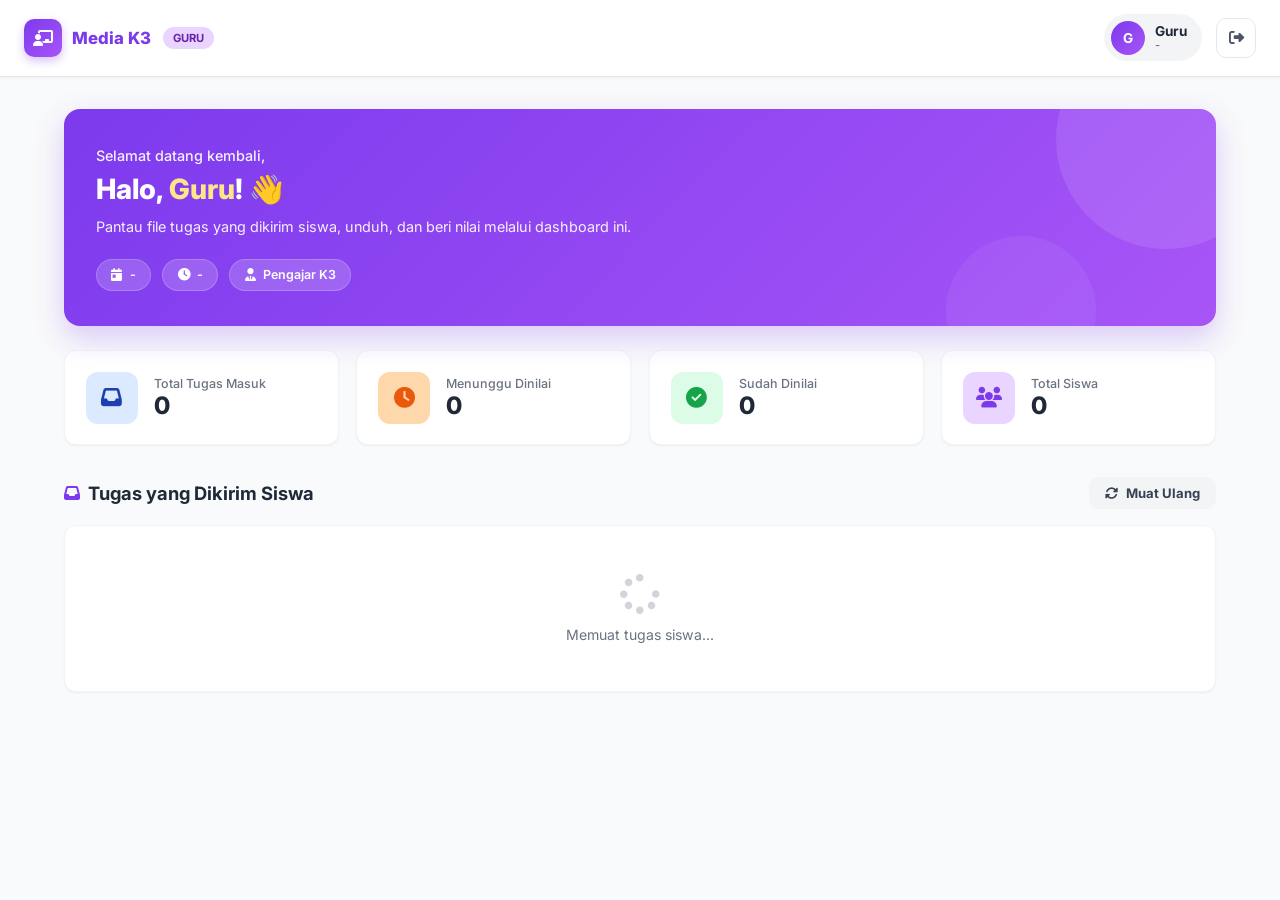
==== dashboard-guru.html @ 79e631d8 "Update dashboard-guru.html" ====
<!DOCTYPE html>
<html lang="id">
<head>
  <meta charset="UTF-8">
  <meta name="viewport" content="width=device-width, initial-scale=1.0">
  <title>Dashboard Guru | Media Pembelajaran K3</title>
  <link rel="preconnect" href="https://fonts.googleapis.com">
  <link rel="preconnect" href="https://fonts.gstatic.com" crossorigin>
  <link href="https://fonts.googleapis.com/css2?family=Inter:wght@400;500;600;700;800&display=swap" rel="stylesheet">
  <link rel="stylesheet" href="https://cdnjs.cloudflare.com/ajax/libs/font-awesome/6.5.1/css/all.min.css">
  <style>
    *, *::before, *::after { margin: 0; padding: 0; box-sizing: border-box; }
    :root {
      --primary: #7c3aed; --primary-light: #a855f7;
      --accent: #f59e0b; --danger: #dc2626; --success: #16a34a;
      --orange: #ea580c; --orange-light: #f59e0b;
      --gray-50: #f9fafb; --gray-100: #f3f4f6; --gray-200: #e5e7eb;
      --gray-300: #d1d5db; --gray-400: #9ca3af; --gray-500: #6b7280;
      --gray-600: #4b5563; --gray-700: #374151; --gray-800: #1f2937;
      --white: #ffffff;
      --shadow-sm: 0 1px 2px rgba(0,0,0,0.05);
      --shadow-md: 0 4px 12px rgba(0,0,0,0.08);
      --shadow-lg: 0 20px 40px rgba(0,0,0,0.12);
      --radius: 16px;
    }
    body { font-family: 'Inter', sans-serif; background: var(--gray-50); color: var(--gray-800); min-height: 100vh; }
    .navbar {
      position: sticky; top: 0; z-index: 100;
      background: rgba(255,255,255,0.95); backdrop-filter: blur(12px);
      border-bottom: 1px solid var(--gray-200); padding: 0.9rem 1.5rem;
      display: flex; justify-content: space-between; align-items: center;
      box-shadow: var(--shadow-sm);
    }
    .navbar-brand { display: flex; align-items: center; gap: 0.6rem; font-weight: 800; font-size: 1.05rem; color: var(--primary); text-decoration: none; }
    .brand-icon {
      width: 38px; height: 38px;
      background: linear-gradient(135deg, var(--primary), var(--primary-light));
      border-radius: 10px; display: flex; align-items: center; justify-content: center;
      color: white; font-size: 1rem;
      box-shadow: 0 4px 10px rgba(124,58,237,0.3);
    }
    .role-badge { background: #e9d5ff; color: #6b21a8; font-size: 0.7rem; font-weight: 700; padding: 0.25rem 0.6rem; border-radius: 999px; text-transform: uppercase; }
    .navbar-right { display: flex; align-items: center; gap: 0.9rem; }
    .user-chip { display: flex; align-items: center; gap: 0.65rem; padding: 0.4rem 0.9rem 0.4rem 0.4rem; background: var(--gray-100); border-radius: 999px; }
    .user-avatar {
      width: 34px; height: 34px; border-radius: 50%;
      background: linear-gradient(135deg, var(--primary), var(--primary-light));
      color: white; display: flex; align-items: center; justify-content: center;
      font-weight: 700; font-size: 0.85rem; text-transform: uppercase;
    }
    .user-details { display: flex; flex-direction: column; line-height: 1.2; }
    .user-details .user-name { font-size: 0.85rem; font-weight: 700; color: var(--gray-800); }
    .user-details .user-role { font-size: 0.7rem; color: var(--gray-500); font-weight: 500; }
    .btn-icon {
      width: 40px; height: 40px; border-radius: 10px;
      border: 1.5px solid var(--gray-200); background: var(--white);
      color: var(--gray-600); display: flex; align-items: center; justify-content: center;
      cursor: pointer; transition: all 0.3s; font-size: 0.95rem;
    }
    .btn-icon:hover { background: var(--danger); border-color: var(--danger); color: white; }
    .container { max-width: 1200px; margin: 0 auto; padding: 2rem 1.5rem 5rem; }

    .welcome-hero {
      background: linear-gradient(135deg, var(--primary) 0%, var(--primary-light) 100%);
      border-radius: var(--radius); padding: 2.2rem 2rem; color: white;
      margin-bottom: 1.5rem; position: relative; overflow: hidden;
      box-shadow: 0 12px 30px rgba(124,58,237,0.25);
    }
    .welcome-hero::before, .welcome-hero::after {
      content: ''; position: absolute; border-radius: 50%; background: rgba(255,255,255,0.1);
    }
    .welcome-hero::before { width: 220px; height: 220px; top: -80px; right: -60px; }
    .welcome-hero::after { width: 150px; height: 150px; bottom: -60px; right: 120px; background: rgba(255,255,255,0.06); }
    .welcome-content { position: relative; z-index: 1; }
    .welcome-greeting { font-size: 0.85rem; font-weight: 500; opacity: 0.9; margin-bottom: 0.35rem; }
    .welcome-hero h1 { font-size: 1.75rem; font-weight: 800; line-height: 1.25; margin-bottom: 0.5rem; }
    .welcome-hero h1 .highlight { color: #fde68a; }
    .welcome-hero p { font-size: 0.9rem; opacity: 0.92; max-width: 600px; line-height: 1.6; }
    .welcome-meta { display: flex; flex-wrap: wrap; gap: 0.7rem; margin-top: 1.3rem; }
    .meta-badge {
      display: inline-flex; align-items: center; gap: 0.45rem;
      background: rgba(255,255,255,0.18); backdrop-filter: blur(8px);
      padding: 0.45rem 0.9rem; border-radius: 999px;
      font-size: 0.78rem; font-weight: 600;
      border: 1px solid rgba(255,255,255,0.2);
    }

    .stats-grid { display: grid; grid-template-columns: repeat(auto-fit, minmax(220px, 1fr)); gap: 1.1rem; margin-bottom: 1.5rem; }
    .stat-card {
      background: var(--white); border-radius: 12px; padding: 1.3rem;
      box-shadow: var(--shadow-sm); border: 1px solid var(--gray-100);
      display: flex; align-items: center; gap: 1rem; transition: all 0.3s;
    }
    .stat-card:hover { transform: translateY(-4px); box-shadow: var(--shadow-md); border-color: var(--primary-light); }
    .stat-icon { width: 52px; height: 52px; border-radius: 12px; display: flex; align-items: center; justify-content: center; font-size: 1.3rem; flex-shrink: 0; }
    .stat-icon.blue { background: #dbeafe; color: #1e40af; }
    .stat-icon.green { background: #dcfce7; color: #16a34a; }
    .stat-icon.orange { background: #fed7aa; color: #ea580c; }
    .stat-icon.purple { background: #e9d5ff; color: #7c3aed; }
    .stat-label { font-size: 0.78rem; color: var(--gray-500); font-weight: 500; margin-bottom: 0.15rem; }
    .stat-value { font-size: 1.5rem; font-weight: 800; color: var(--gray-800); line-height: 1.1; }

    .section-header {
      display: flex; justify-content: space-between; align-items: center;
      margin-bottom: 1rem; margin-top: 2rem; gap: 0.75rem; flex-wrap: wrap;
    }
    .section-header h2 { font-size: 1.15rem; font-weight: 700; color: var(--gray-800); display: flex; align-items: center; gap: 0.5rem; }
    .section-header h2 i { color: var(--primary); font-size: 1rem; }
    .card { background: var(--white); border-radius: 12px; border: 1px solid var(--gray-100); box-shadow: var(--shadow-sm); overflow: hidden; margin-bottom: 1.5rem; }

    .btn { padding: 0.75rem 1.3rem; border-radius: 10px; border: none; font-family: inherit; font-size: 0.88rem; font-weight: 700; display: inline-flex; align-items: center; gap: 0.5rem; cursor: pointer; transition: all 0.3s; text-decoration: none; }
    .btn-ghost { background: var(--gray-100); color: var(--gray-700); }
    .btn-ghost:hover { background: var(--gray-200); }
    .btn-primary { background: linear-gradient(135deg, var(--primary), var(--primary-light)); color: white; }
    .btn-primary:hover { transform: translateY(-2px); }
    .btn-download { background: linear-gradient(135deg, #0284c7, #0ea5e9); color: white; }
    .btn-download:hover { transform: translateY(-2px); }
    .btn-hapus { background: #fee2e2; color: #b91c1c; }
    .btn-hapus:hover { background: #fecaca; }

    .jawaban-item {
      padding: 1.4rem 1.6rem;
      border-bottom: 1px solid var(--gray-100);
      transition: all 0.3s;
    }
    .jawaban-item:hover { background: #faf5ff; }
    .jawaban-item:last-child { border-bottom: none; }

    .jawaban-header {
      display: flex; justify-content: space-between; align-items: flex-start;
      gap: 1rem; margin-bottom: 1rem; flex-wrap: wrap;
    }
    .jawaban-siswa { display: flex; align-items: center; gap: 0.9rem; }
    .jawaban-avatar {
      width: 45px; height: 45px; border-radius: 50%;
      background: linear-gradient(135deg, var(--primary), var(--primary-light));
      color: white; display: flex; align-items: center; justify-content: center;
      font-weight: 700; font-size: 1rem; flex-shrink: 0;
    }
    .jawaban-header h4 { font-size: 0.95rem; font-weight: 800; color: var(--gray-800); margin-bottom: 0.25rem; }
    .jawaban-header p { font-size: 0.78rem; color: var(--gray-500); display: flex; gap: 0.9rem; flex-wrap: wrap; }
    .jawaban-header p i { color: var(--primary); font-size: 0.72rem; }
    .badge {
      display: inline-flex; align-items: center; gap: 0.35rem;
      padding: 0.35rem 0.8rem; border-radius: 999px;
      font-size: 0.72rem; font-weight: 800; text-transform: uppercase;
    }
    .badge.success { background: #dcfce7; color: #15803d; }
    .badge.warning { background: #fef3c7; color: #92400e; }

    /* FILE PREVIEW */
    .file-box {
      background: var(--gray-50); padding: 1.1rem 1.3rem;
      border-radius: 10px; border-left: 4px solid var(--primary);
      margin-bottom: 1rem;
    }
    .file-box-header {
      display: flex; align-items: center; gap: 0.9rem;
      margin-bottom: 0.8rem; flex-wrap: wrap;
    }
    .file-icon-big {
      width: 52px; height: 52px; border-radius: 12px;
      background: white; border: 1.5px solid var(--gray-200);
      display: flex; align-items: center; justify-content: center;
      font-size: 1.5rem; color: var(--primary); flex-shrink: 0;
    }
    .file-meta { flex: 1; min-width: 0; }
    .file-meta h5 { font-size: 0.9rem; font-weight: 800; color: var(--gray-800); margin-bottom: 0.15rem; overflow: hidden; text-overflow: ellipsis; white-space: nowrap; }
    .file-meta p { font-size: 0.75rem; color: var(--gray-500); }
    .file-actions { display: flex; gap: 0.5rem; flex-wrap: wrap; }

    .preview-img {
      max-width: 100%; max-height: 400px;
      border-radius: 8px; margin-top: 0.7rem;
      cursor: zoom-in; display: block; margin-left: auto; margin-right: auto;
      box-shadow: var(--shadow-md);
    }
    .catatan-box {
      background: #fff7ed; padding: 0.9rem 1.1rem;
      border-radius: 8px; border-left: 3px solid var(--orange);
      font-size: 0.85rem; color: #9a3412;
      margin-bottom: 1rem; line-height: 1.6;
    }

    .nilai-form {
      background: linear-gradient(135deg, #fff7ed, #ffedd5);
      border: 1.5px solid #fed7aa; border-radius: 10px; padding: 1rem 1.2rem;
    }
    .nilai-form h5 { font-size: 0.82rem; font-weight: 800; color: #ea580c; margin-bottom: 0.7rem; display: flex; align-items: center; gap: 0.4rem; }
    .nilai-form-row { display: grid; grid-template-columns: 120px 1fr auto; gap: 0.7rem; align-items: center; }
    .nilai-form-row input {
      padding: 0.7rem 1rem; border: 1.5px solid var(--gray-200);
      border-radius: 8px; font-family: inherit; font-size: 0.85rem; outline: none;
      background: white;
    }
    .nilai-form-row input:focus { border-color: var(--primary); box-shadow: 0 0 0 3px rgba(124,58,237,0.1); }
    .btn-nilai {
      background: linear-gradient(135deg, #ea580c, #f59e0b);
      color: white; border: none; padding: 0.7rem 1.2rem;
      border-radius: 8px; font-family: inherit; font-weight: 700;
      font-size: 0.82rem; cursor: pointer;
      display: inline-flex; align-items: center; gap: 0.4rem;
      transition: all 0.3s;
    }
    .btn-nilai:hover { transform: translateY(-2px); box-shadow: 0 6px 15px rgba(234,88,12,0.3); }
    .btn-nilai:disabled { opacity: 0.6; cursor: not-allowed; }

    .empty-state { text-align: center; padding: 3rem 1rem; color: var(--gray-500); }
    .empty-state i { font-size: 2.5rem; color: var(--gray-300); display: block; margin-bottom: 0.75rem; }
    .empty-state p { font-size: 0.88rem; }

    .toast {
      position: fixed; top: 1.5rem; right: 1.5rem;
      background: white; padding: 1rem 1.3rem;
      border-radius: 10px; box-shadow: var(--shadow-lg);
      display: flex; align-items: center; gap: 0.75rem;
      font-size: 0.88rem; font-weight: 500; z-index: 9999;
      transform: translateX(400px); transition: transform 0.4s;
      max-width: 340px;
    }
    .toast.show { transform: translateX(0); }
    .toast.error { border-left: 4px solid var(--danger); }
    .toast.error i { color: var(--danger); }
    .toast.success { border-left: 4px solid var(--success); }
    .toast.success i { color: var(--success); }
    .toast.info { border-left: 4px solid var(--primary); }
    .toast.info i { color: var(--primary); }

    /* MODAL ZOOM */
    .zoom-modal {
      display: none; position: fixed; inset: 0;
      background: rgba(0,0,0,0.9); z-index: 9999;
      justify-content: center; align-items: center;
      padding: 2rem; cursor: zoom-out;
    }
    .zoom-modal.show { display: flex; }
    .zoom-modal img { max-width: 100%; max-height: 100%; border-radius: 8px; }

    @media (max-width: 640px) {
      .navbar { padding: 0.75rem 1rem; }
      .container { padding: 1.5rem 1rem 4rem; }
      .welcome-hero h1 { font-size: 1.35rem; }
      .user-details { display: none; }
      .nilai-form-row { grid-template-columns: 1fr; }
      .toast { right: 0.75rem; left: 0.75rem; max-width: none; }
    }
  </style>
</head>
<body>

<div id="toast" class="toast">
  <i class="fas fa-info-circle"></i>
  <span id="toast-message">Pesan</span>
</div>

<nav class="navbar">
  <div class="navbar-left" style="display:flex;align-items:center;gap:0.8rem;">
    <a href="dashboard-guru.html" class="navbar-brand">
      <div class="brand-icon"><i class="fas fa-chalkboard-user"></i></div>
      <span>Media K3</span>
    </a>
    <span class="role-badge">Guru</span>
  </div>
  <div class="navbar-right">
    <div class="user-chip">
      <div class="user-avatar" id="user-avatar">G</div>
      <div class="user-details">
        <span class="user-name" id="user-name">Guru</span>
        <span class="user-role" id="user-email">-</span>
      </div>
    </div>
    <button class="btn-icon" id="logout-btn" title="Logout">
      <i class="fas fa-right-from-bracket"></i>
    </button>
  </div>
</nav>

<main class="container">

  <section class="welcome-hero">
    <div class="welcome-content">
      <p class="welcome-greeting">Selamat datang kembali,</p>
      <h1>Halo, <span class="highlight" id="welcome-name">Guru</span>! 👋</h1>
      <p>Pantau file tugas yang dikirim siswa, unduh, dan beri nilai melalui dashboard ini.</p>
      <div class="welcome-meta">
        <div class="meta-badge"><i class="fas fa-calendar-day"></i><span id="current-date">-</span></div>
        <div class="meta-badge"><i class="fas fa-clock"></i><span id="current-time">-</span></div>
        <div class="meta-badge"><i class="fas fa-user-tie"></i><span>Pengajar K3</span></div>
      </div>
    </div>
  </section>

  <section class="stats-grid">
    <div class="stat-card">
      <div class="stat-icon blue"><i class="fas fa-inbox"></i></div>
      <div>
        <p class="stat-label">Total Tugas Masuk</p>
        <p class="stat-value" id="stat-total">0</p>
      </div>
    </div>
    <div class="stat-card">
      <div class="stat-icon orange"><i class="fas fa-clock"></i></div>
      <div>
        <p class="stat-label">Menunggu Dinilai</p>
        <p class="stat-value" id="stat-menunggu">0</p>
      </div>
    </div>
    <div class="stat-card">
      <div class="stat-icon green"><i class="fas fa-check-circle"></i></div>
      <div>
        <p class="stat-label">Sudah Dinilai</p>
        <p class="stat-value" id="stat-dinilai">0</p>
      </div>
    </div>
    <div class="stat-card">
      <div class="stat-icon purple"><i class="fas fa-users"></i></div>
      <div>
        <p class="stat-label">Total Siswa</p>
        <p class="stat-value" id="stat-siswa">0</p>
      </div>
    </div>
  </section>

  <div class="section-header">
    <h2><i class="fas fa-inbox"></i> Tugas yang Dikirim Siswa</h2>
    <button class="btn btn-ghost" onclick="loadJawaban()" style="padding:0.5rem 1rem;font-size:0.82rem;">
      <i class="fas fa-rotate"></i> Muat Ulang
    </button>
  </div>

  <div class="card">
    <div id="jawaban-list">
      <div class="empty-state"><i class="fas fa-spinner fa-spin"></i><p>Memuat tugas siswa...</p></div>
    </div>
  </div>

</main>

<!-- MODAL ZOOM -->
<div class="zoom-modal" id="zoomModal" onclick="closeZoom()">
  <img id="zoomImg" src="" alt="Preview">
</div>

<script src="https://cdn.jsdelivr.net/npm/@supabase/supabase-js@2"></script>
<script>
  const SUPABASE_URL = 'https://ddnhwcxfktcsyngupdex.supabase.co';
  const SUPABASE_ANON_KEY = 'sb_publishable_ogAtXLGklIivo88I41J8ZA_9CWzS8D3';
  const supabaseClient = window.supabase.createClient(SUPABASE_URL, SUPABASE_ANON_KEY);

  let currentGuru = null;
  let semuaJawaban = [];

  function showToast(message, type = 'info') {
    const toast = document.getElementById('toast');
    const msg = document.getElementById('toast-message');
    const icon = toast.querySelector('i');
    toast.className = 'toast ' + type;
    msg.textContent = message;
    const icons = { error: 'fa-circle-exclamation', success: 'fa-circle-check', info: 'fa-circle-info' };
    icon.className = 'fas ' + (icons[type] || icons.info);
    toast.classList.add('show');
    clearTimeout(toast._timer);
    toast._timer = setTimeout(() => toast.classList.remove('show'), 3500);
  }

  function escapeHtml(str) {
    if (str === null || str === undefined) return '';
    return String(str).replace(/&/g, '&amp;').replace(/</g, '&lt;').replace(/>/g, '&gt;').replace(/"/g, '&quot;').replace(/'/g, '&#39;');
  }

  function formatSize(bytes) {
    if (!bytes) return '-';
    if (bytes < 1024) return bytes + ' B';
    if (bytes < 1024 * 1024) return (bytes / 1024).toFixed(1) + ' KB';
    return (bytes / 1024 / 1024).toFixed(2) + ' MB';
  }

  function getFileIcon(filename) {
    const ext = (filename || '').split('.').pop().toLowerCase();
    const map = {
      jpg:'fa-file-image', jpeg:'fa-file-image', png:'fa-file-image',
      gif:'fa-file-image', webp:'fa-file-image',
      pdf:'fa-file-pdf', doc:'fa-file-word', docx:'fa-file-word',
      xls:'fa-file-excel', xlsx:'fa-file-excel',
      ppt:'fa-file-powerpoint', pptx:'fa-file-powerpoint',
      txt:'fa-file-lines', zip:'fa-file-zipper', rar:'fa-file-zipper'
    };
    return map[ext] || 'fa-file';
  }

  function isImage(filename) {
    const ext = (filename || '').split('.').pop().toLowerCase();
    return ['jpg','jpeg','png','gif','webp'].includes(ext);
  }

  function cekSession() {
    const s = localStorage.getItem('guru_session');
    if (!s) { window.location.href = 'index.html'; return null; }
    try { return JSON.parse(s); }
    catch (e) { localStorage.removeItem('guru_session'); window.location.href = 'index.html'; return null; }
  }

  // ===== LOAD JAWABAN =====
  async function loadJawaban() {
    const container = document.getElementById('jawaban-list');
    if (!container) return;
    container.innerHTML = '<div class="empty-state"><i class="fas fa-spinner fa-spin"></i><p>Memuat tugas siswa...</p></div>';

    try {
      const { data, error } = await supabaseClient
        .from('jawaban_siswa')
        .select('*')
        .order('created_at', { ascending: false });

      if (error) throw error;

      semuaJawaban = data || [];
      updateStatistik();
      renderJawaban();

    } catch (err) {
      console.error('Load jawaban error:', err);
      container.innerHTML = `<div class="empty-state"><i class="fas fa-exclamation-triangle"></i><p>Gagal memuat: ${escapeHtml(err.message)}</p></div>`;
    }
  }

  function updateStatistik() {
    const total = semuaJawaban.length;
    const menunggu = semuaJawaban.filter(j => j.status === 'menunggu').length;
    const dinilai = semuaJawaban.filter(j => j.status === 'dinilai').length;
    const uniqueSiswa = new Set(semuaJawaban.map(j => j.nama_siswa)).size;

    document.getElementById('stat-total').textContent = total;
    document.getElementById('stat-menunggu').textContent = menunggu;
    document.getElementById('stat-dinilai').textContent = dinilai;
    document.getElementById('stat-siswa').textContent = uniqueSiswa;
  }

  // ===== RENDER =====
  function renderJawaban() {
    const container = document.getElementById('jawaban-list');

    if (semuaJawaban.length === 0) {
      container.innerHTML = '<div class="empty-state"><i class="fas fa-inbox"></i><p>Belum ada tugas yang dikirim siswa.</p></div>';
      return;
    }

    container.innerHTML = semuaJawaban.map(j => {
      const waktu = new Date(j.created_at).toLocaleString('id-ID', {
        day: 'numeric', month: 'short', year: 'numeric', hour: '2-digit', minute: '2-digit'
      });
      const isDinilai = j.status === 'dinilai';
      const initial = (j.nama_siswa || '?').charAt(0).toUpperCase();
      const badge = isDinilai
        ? `<span class="badge success">✅ Dinilai: ${j.nilai || 0}</span>`
        : `<span class="badge warning">⏳ Menunggu</span>`;

      // File preview
      let fileBoxHTML = '';
      if (j.file_url) {
        const isImg = isImage(j.file_name);
        const previewHTML = isImg
          ? `<img src="${escapeHtml(j.file_url)}" class="preview-img" alt="${escapeHtml(j.file_name)}" onclick="openZoom('${escapeHtml(j.file_url)}')">`
          : (j.file_type === 'pdf'
            ? `<iframe src="${escapeHtml(j.file_url)}" style="width:100%;height:400px;border-radius:8px;margin-top:0.7rem;border:1px solid var(--gray-200);"></iframe>`
            : '');

        fileBoxHTML = `
          <div class="file-box">
            <div class="file-box-header">
              <div class="file-icon-big"><i class="fas ${getFileIcon(j.file_name)}"></i></div>
              <div class="file-meta">
                <h5>${escapeHtml(j.file_name || 'File Tugas')}</h5>
                <p>Ukuran: ${formatSize(j.file_size)} • Format: ${escapeHtml(j.file_type || '-').toUpperCase()}</p>
              </div>
              <div class="file-actions">
                <a href="${escapeHtml(j.file_url)}" target="_blank" download class="btn btn-download" style="padding:0.5rem 1rem;font-size:0.78rem;">
                  <i class="fas fa-download"></i> Download
                </a>
                <a href="${escapeHtml(j.file_url)}" target="_blank" class="btn btn-primary" style="padding:0.5rem 1rem;font-size:0.78rem;">
                  <i class="fas fa-external-link-alt"></i> Buka
                </a>
              </div>
            </div>
            ${previewHTML}
          </div>`;
      } else {
        fileBoxHTML = '<div class="file-box" style="border-left-color:#dc2626;"><p style="color:#dc2626;font-size:0.85rem;"><i class="fas fa-exclamation-triangle"></i> Siswa tidak melampirkan file.</p></div>';
      }

      const catatanHTML = j.catatan
        ? `<div class="catatan-box"><b><i class="fas fa-comment"></i> Catatan Siswa:</b><br>${escapeHtml(j.catatan)}</div>`
        : '';

      return `
        <div class="jawaban-item">
          <div class="jawaban-header">
            <div class="jawaban-siswa">
              <div class="jawaban-avatar">${initial}</div>
              <div>
                <h4>${escapeHtml(j.nama_siswa)} — ${escapeHtml(j.judul_tugas)}</h4>
                <p>
                  <span><i class="fas fa-school"></i> ${escapeHtml(j.kelas)}</span>
                  <span><i class="fas fa-tag"></i> ${escapeHtml(j.tipe)}</span>
                  <span><i class="fas fa-clock"></i> ${waktu}</span>
                </p>
              </div>
            </div>
            ${badge}
          </div>

          ${catatanHTML}
          ${fileBoxHTML}

          <div class="nilai-form" style="margin-top:1rem;">
            <h5><i class="fas fa-star"></i> Beri Nilai</h5>
            <div class="nilai-form-row">
              <input type="number" id="nilai-${j.id}" min="0" max="100" placeholder="Nilai (0-100)" value="${j.nilai || ''}">
              <input type="text" id="komentar-${j.id}" placeholder="Komentar untuk siswa" value="${escapeHtml(j.komentar_guru || '')}">
              <button class="btn-nilai" onclick="simpanNilai('${j.id}')">
                <i class="fas fa-save"></i> ${isDinilai ? 'Update' : 'Simpan'}
              </button>
            </div>
          </div>
        </div>`;
    }).join('');
  }

  // ===== SIMPAN NILAI =====
  async function simpanNilai(id) {
    const nilaiEl = document.getElementById('nilai-' + id);
    const komentarEl = document.getElementById('komentar-' + id);
    const nilai = nilaiEl.value;
    const komentar = komentarEl.value;

    if (!nilai) { showToast('Nilai wajib diisi', 'error'); return; }
    if (nilai < 0 || nilai > 100) { showToast('Nilai harus 0-100', 'error'); return; }

    try {
      const { error } = await supabaseClient
        .from('jawaban_siswa')
        .update({
          nilai: parseInt(nilai),
          komentar_guru: komentar,
          status: 'dinilai'
        })
        .eq('id', id);

      if (error) throw error;

      showToast('Nilai berhasil disimpan! ✅', 'success');
      loadJawaban();
    } catch (err) {
      showToast('Gagal simpan: ' + err.message, 'error');
    }
  }

  // ===== ZOOM =====
  function openZoom(url) {
    document.getElementById('zoomImg').src = url;
    document.getElementById('zoomModal').classList.add('show');
  }
  function closeZoom() {
    document.getElementById('zoomModal').classList.remove('show');
  }

  function logout() {
    if (!confirm('Yakin ingin keluar?')) return;
    localStorage.removeItem('guru_session');
    window.location.href = 'index.html';
  }

  document.addEventListener('DOMContentLoaded', async () => {
    currentGuru = cekSession();
    if (!currentGuru) return;

    const initial = (currentGuru.nama || 'G').charAt(0).toUpperCase();
    document.getElementById('user-avatar').textContent = initial;
    document.getElementById('user-name').textContent = currentGuru.nama || 'Guru';
    document.getElementById('user-email').textContent = currentGuru.email || '-';
    document.getElementById('welcome-name').textContent = (currentGuru.nama || 'Guru').split(' ')[0];

    const now = new Date();
    document.getElementById('current-date').textContent = now.toLocaleDateString('id-ID', {
      weekday: 'long', day: 'numeric', month: 'long', year: 'numeric'
    });
    document.getElementById('current-time').textContent = now.toLocaleTimeString('id-ID', {
      hour: '2-digit', minute: '2-digit'
    });

    document.getElementById('logout-btn').addEventListener('click', logout);

    await loadJawaban();
  });

  window.loadJawaban = loadJawaban;
  window.simpanNilai = simpanNilai;
  window.openZoom = openZoom;
  window.closeZoom = closeZoom;
  window.logout = logout;
</script>

</body>
</html>
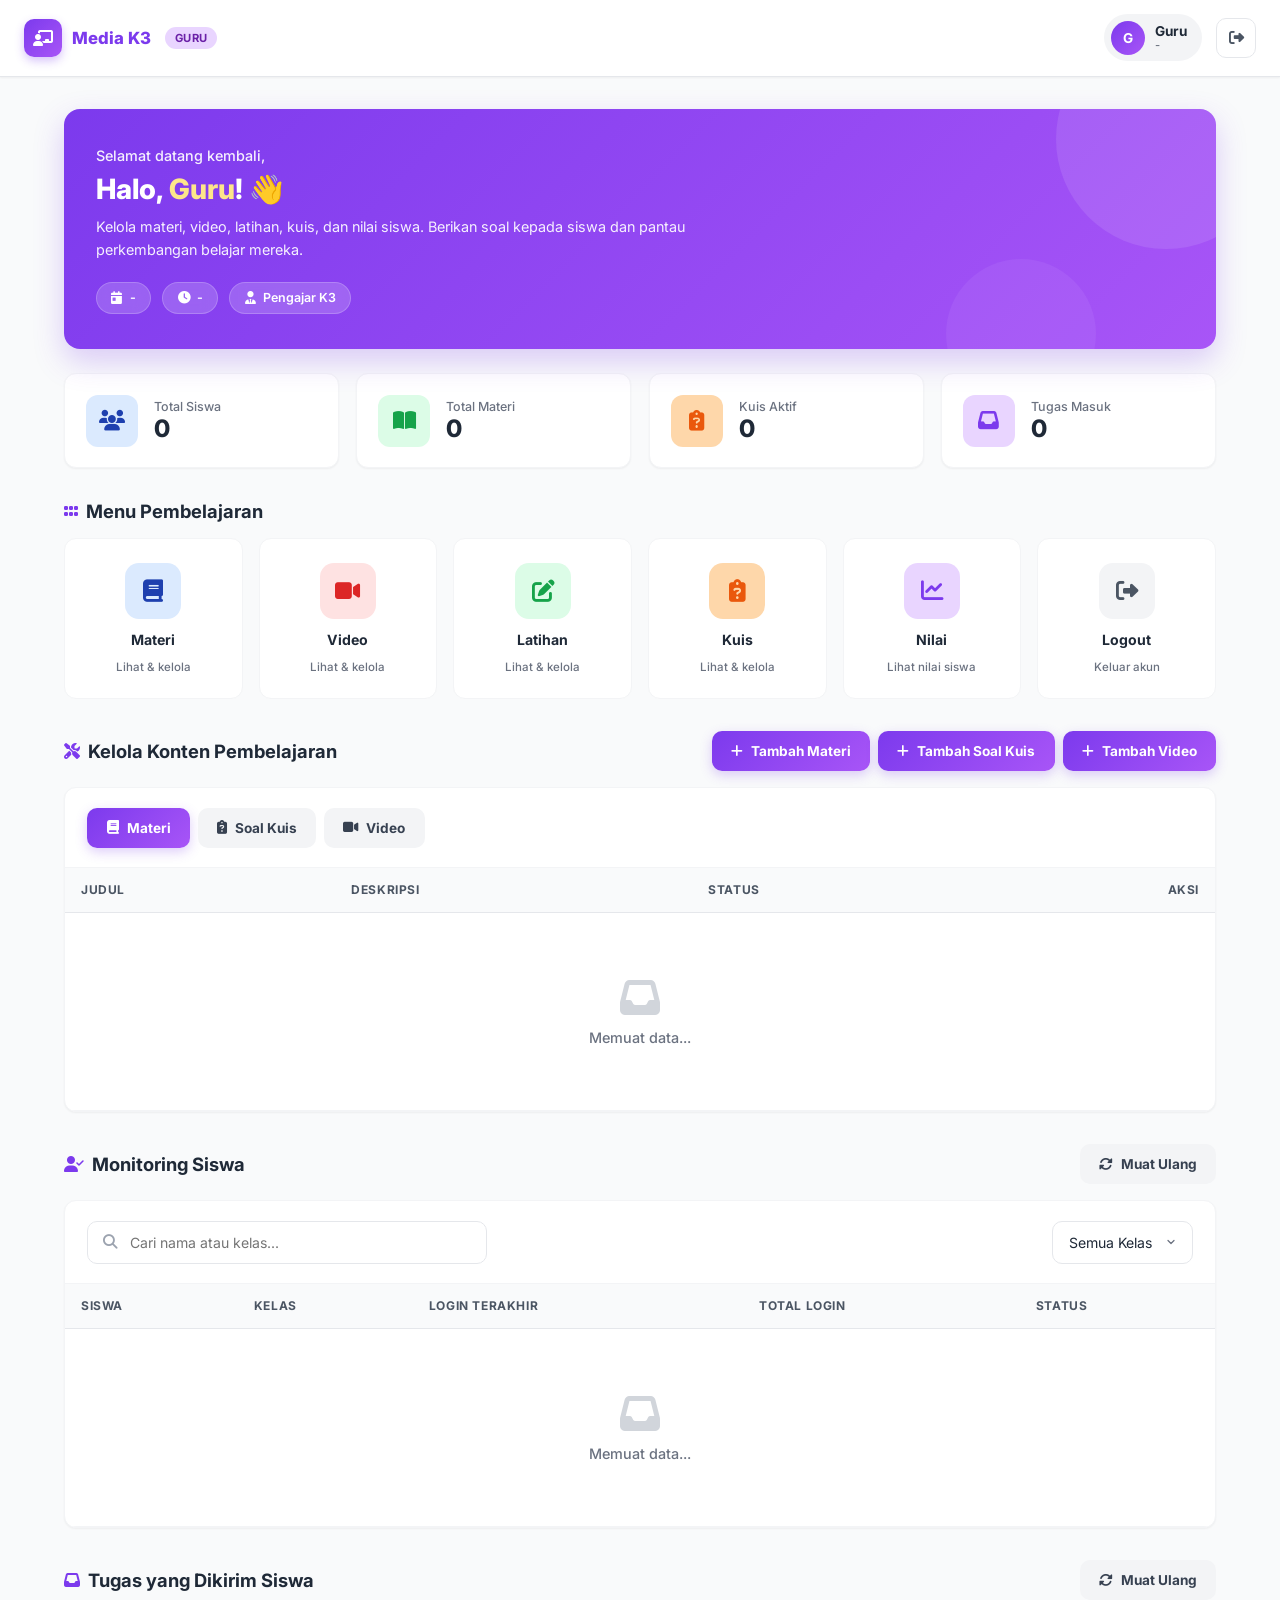
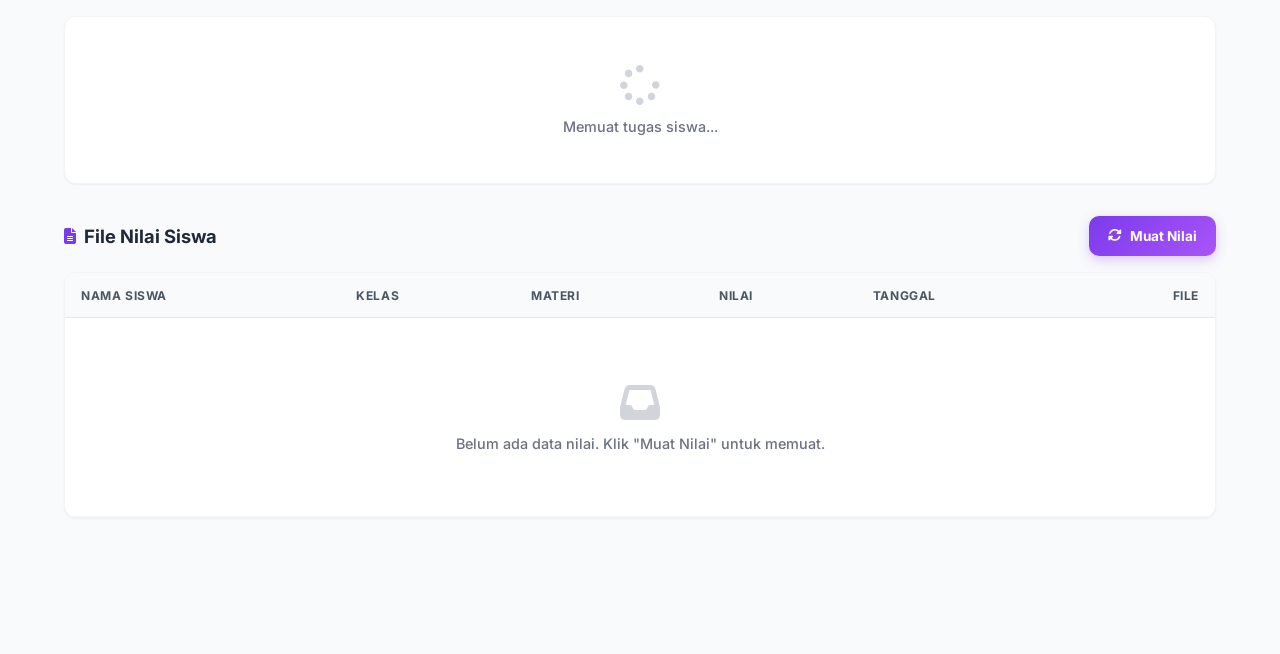
==== commit 37426399: "Update dashboard-guru.html" ====
--- a/dashboard-guru.html
+++ b/dashboard-guru.html
@@ -11,9 +11,9 @@
   <style>
     *, *::before, *::after { margin: 0; padding: 0; box-sizing: border-box; }
     :root {
-      --primary: #7c3aed; --primary-light: #a855f7;
+      --primary: #7c3aed; --primary-light: #a855f7; --primary-dark: #6d28d9;
       --accent: #f59e0b; --danger: #dc2626; --success: #16a34a;
-      --orange: #ea580c; --orange-light: #f59e0b;
+      --orange: #ea580c; --blue: #1e40af; --blue-light: #3b82f6;
       --gray-50: #f9fafb; --gray-100: #f3f4f6; --gray-200: #e5e7eb;
       --gray-300: #d1d5db; --gray-400: #9ca3af; --gray-500: #6b7280;
       --gray-600: #4b5563; --gray-700: #374151; --gray-800: #1f2937;
@@ -22,8 +22,12 @@
       --shadow-md: 0 4px 12px rgba(0,0,0,0.08);
       --shadow-lg: 0 20px 40px rgba(0,0,0,0.12);
       --radius: 16px;
-    }
-    body { font-family: 'Inter', sans-serif; background: var(--gray-50); color: var(--gray-800); min-height: 100vh; }
+      --radius-sm: 12px;
+      --transition: all 0.3s cubic-bezier(0.4, 0, 0.2, 1);
+    }
+    body { font-family: 'Inter', sans-serif; background: var(--gray-50); color: var(--gray-800); min-height: 100vh; padding-bottom: 5rem; }
+
+    /* NAVBAR */
     .navbar {
       position: sticky; top: 0; z-index: 100;
       background: rgba(255,255,255,0.95); backdrop-filter: blur(12px);
@@ -31,6 +35,7 @@
       display: flex; justify-content: space-between; align-items: center;
       box-shadow: var(--shadow-sm);
     }
+    .navbar-left { display: flex; align-items: center; gap: 0.9rem; }
     .navbar-brand { display: flex; align-items: center; gap: 0.6rem; font-weight: 800; font-size: 1.05rem; color: var(--primary); text-decoration: none; }
     .brand-icon {
       width: 38px; height: 38px;
@@ -39,7 +44,7 @@
       color: white; font-size: 1rem;
       box-shadow: 0 4px 10px rgba(124,58,237,0.3);
     }
-    .role-badge { background: #e9d5ff; color: #6b21a8; font-size: 0.7rem; font-weight: 700; padding: 0.25rem 0.6rem; border-radius: 999px; text-transform: uppercase; }
+    .role-badge { background: #e9d5ff; color: #6b21a8; font-size: 0.7rem; font-weight: 700; padding: 0.25rem 0.6rem; border-radius: 999px; text-transform: uppercase; letter-spacing: 0.05em; }
     .navbar-right { display: flex; align-items: center; gap: 0.9rem; }
     .user-chip { display: flex; align-items: center; gap: 0.65rem; padding: 0.4rem 0.9rem 0.4rem 0.4rem; background: var(--gray-100); border-radius: 999px; }
     .user-avatar {
@@ -55,27 +60,32 @@
       width: 40px; height: 40px; border-radius: 10px;
       border: 1.5px solid var(--gray-200); background: var(--white);
       color: var(--gray-600); display: flex; align-items: center; justify-content: center;
-      cursor: pointer; transition: all 0.3s; font-size: 0.95rem;
-    }
-    .btn-icon:hover { background: var(--danger); border-color: var(--danger); color: white; }
-    .container { max-width: 1200px; margin: 0 auto; padding: 2rem 1.5rem 5rem; }
-
+      cursor: pointer; transition: var(--transition); font-size: 0.95rem;
+    }
+    .btn-icon:hover { background: var(--danger); border-color: var(--danger); color: white; transform: translateY(-2px); }
+
+    /* CONTAINER */
+    .container { max-width: 1200px; margin: 0 auto; padding: 2rem 1.5rem; }
+
+    /* WELCOME HERO */
     .welcome-hero {
       background: linear-gradient(135deg, var(--primary) 0%, var(--primary-light) 100%);
       border-radius: var(--radius); padding: 2.2rem 2rem; color: white;
       margin-bottom: 1.5rem; position: relative; overflow: hidden;
       box-shadow: 0 12px 30px rgba(124,58,237,0.25);
+      animation: slideUp 0.5s ease-out;
     }
     .welcome-hero::before, .welcome-hero::after {
       content: ''; position: absolute; border-radius: 50%; background: rgba(255,255,255,0.1);
     }
     .welcome-hero::before { width: 220px; height: 220px; top: -80px; right: -60px; }
     .welcome-hero::after { width: 150px; height: 150px; bottom: -60px; right: 120px; background: rgba(255,255,255,0.06); }
+    @keyframes slideUp { from { opacity: 0; transform: translateY(20px); } to { opacity: 1; transform: translateY(0); } }
     .welcome-content { position: relative; z-index: 1; }
     .welcome-greeting { font-size: 0.85rem; font-weight: 500; opacity: 0.9; margin-bottom: 0.35rem; }
     .welcome-hero h1 { font-size: 1.75rem; font-weight: 800; line-height: 1.25; margin-bottom: 0.5rem; }
     .welcome-hero h1 .highlight { color: #fde68a; }
-    .welcome-hero p { font-size: 0.9rem; opacity: 0.92; max-width: 600px; line-height: 1.6; }
+    .welcome-hero p { font-size: 0.9rem; opacity: 0.92; max-width: 620px; line-height: 1.6; }
     .welcome-meta { display: flex; flex-wrap: wrap; gap: 0.7rem; margin-top: 1.3rem; }
     .meta-badge {
       display: inline-flex; align-items: center; gap: 0.45rem;
@@ -85,11 +95,12 @@
       border: 1px solid rgba(255,255,255,0.2);
     }
 
+    /* STATISTIK */
     .stats-grid { display: grid; grid-template-columns: repeat(auto-fit, minmax(220px, 1fr)); gap: 1.1rem; margin-bottom: 1.5rem; }
     .stat-card {
-      background: var(--white); border-radius: 12px; padding: 1.3rem;
+      background: var(--white); border-radius: var(--radius-sm); padding: 1.3rem;
       box-shadow: var(--shadow-sm); border: 1px solid var(--gray-100);
-      display: flex; align-items: center; gap: 1rem; transition: all 0.3s;
+      display: flex; align-items: center; gap: 1rem; transition: var(--transition);
     }
     .stat-card:hover { transform: translateY(-4px); box-shadow: var(--shadow-md); border-color: var(--primary-light); }
     .stat-icon { width: 52px; height: 52px; border-radius: 12px; display: flex; align-items: center; justify-content: center; font-size: 1.3rem; flex-shrink: 0; }
@@ -97,39 +108,243 @@
     .stat-icon.green { background: #dcfce7; color: #16a34a; }
     .stat-icon.orange { background: #fed7aa; color: #ea580c; }
     .stat-icon.purple { background: #e9d5ff; color: #7c3aed; }
+    .stat-icon.red { background: #fee2e2; color: #dc2626; }
+    .stat-info { flex: 1; min-width: 0; }
     .stat-label { font-size: 0.78rem; color: var(--gray-500); font-weight: 500; margin-bottom: 0.15rem; }
-    .stat-value { font-size: 1.5rem; font-weight: 800; color: var(--gray-800); line-height: 1.1; }
-
+    .stat-value { font-size: 1.5rem; font-weight: 800; color: var(--gray-800); line-height: 1.1; letter-spacing: -0.02em; }
+
+    /* SECTION HEADER */
     .section-header {
       display: flex; justify-content: space-between; align-items: center;
       margin-bottom: 1rem; margin-top: 2rem; gap: 0.75rem; flex-wrap: wrap;
     }
     .section-header h2 { font-size: 1.15rem; font-weight: 700; color: var(--gray-800); display: flex; align-items: center; gap: 0.5rem; }
     .section-header h2 i { color: var(--primary); font-size: 1rem; }
-    .card { background: var(--white); border-radius: 12px; border: 1px solid var(--gray-100); box-shadow: var(--shadow-sm); overflow: hidden; margin-bottom: 1.5rem; }
-
-    .btn { padding: 0.75rem 1.3rem; border-radius: 10px; border: none; font-family: inherit; font-size: 0.88rem; font-weight: 700; display: inline-flex; align-items: center; gap: 0.5rem; cursor: pointer; transition: all 0.3s; text-decoration: none; }
-    .btn-ghost { background: var(--gray-100); color: var(--gray-700); }
-    .btn-ghost:hover { background: var(--gray-200); }
-    .btn-primary { background: linear-gradient(135deg, var(--primary), var(--primary-light)); color: white; }
-    .btn-primary:hover { transform: translateY(-2px); }
-    .btn-download { background: linear-gradient(135deg, #0284c7, #0ea5e9); color: white; }
-    .btn-download:hover { transform: translateY(-2px); }
-    .btn-hapus { background: #fee2e2; color: #b91c1c; }
-    .btn-hapus:hover { background: #fecaca; }
-
-    .jawaban-item {
-      padding: 1.4rem 1.6rem;
-      border-bottom: 1px solid var(--gray-100);
-      transition: all 0.3s;
-    }
+
+    /* MENU GRID */
+    .menu-grid { display: grid; grid-template-columns: repeat(auto-fill, minmax(160px, 1fr)); gap: 1rem; }
+    .menu-item {
+      background: var(--white); border: 1px solid var(--gray-100);
+      border-radius: var(--radius-sm); padding: 1.5rem 1rem;
+      display: flex; flex-direction: column; align-items: center; justify-content: center; gap: 0.75rem;
+      text-decoration: none; color: var(--gray-800); cursor: pointer;
+      transition: var(--transition); position: relative; overflow: hidden;
+      font-family: inherit; text-align: center;
+    }
+    .menu-item::before {
+      content: ''; position: absolute; inset: 0;
+      background: linear-gradient(135deg, var(--primary), var(--primary-light));
+      opacity: 0; transition: var(--transition); z-index: 0;
+    }
+    .menu-item:hover::before { opacity: 1; }
+    .menu-item > * { position: relative; z-index: 1; }
+    .menu-item:hover { transform: translateY(-5px); box-shadow: 0 12px 28px rgba(124,58,237,0.25); border-color: transparent; }
+    .menu-item:hover .menu-icon, .menu-item:hover .menu-label { color: white; }
+    .menu-icon { width: 56px; height: 56px; border-radius: 14px; display: flex; align-items: center; justify-content: center; font-size: 1.4rem; transition: var(--transition); }
+    .menu-icon.blue { background: #dbeafe; color: #1e40af; }
+    .menu-icon.red { background: #fee2e2; color: #dc2626; }
+    .menu-icon.green { background: #dcfce7; color: #16a34a; }
+    .menu-icon.orange { background: #fed7aa; color: #ea580c; }
+    .menu-icon.purple { background: #e9d5ff; color: #7c3aed; }
+    .menu-icon.gray { background: #f3f4f6; color: #4b5563; }
+    .menu-item:hover .menu-icon { background: rgba(255,255,255,0.2); }
+    .menu-label { font-size: 0.88rem; font-weight: 700; color: var(--gray-800); transition: var(--transition); }
+    .menu-desc { font-size: 0.72rem; color: var(--gray-500); font-weight: 500; transition: var(--transition); }
+    .menu-item:hover .menu-desc { color: rgba(255,255,255,0.85); }
+
+    /* TABEL */
+    .data-panel { background: var(--white); border-radius: var(--radius-sm); box-shadow: var(--shadow-sm); border: 1px solid var(--gray-100); overflow: hidden; margin-bottom: 1.5rem; }
+    .data-toolbar {
+      padding: 1.2rem 1.4rem; border-bottom: 1px solid var(--gray-100);
+      display: flex; flex-wrap: wrap; gap: 0.8rem; align-items: center; justify-content: space-between;
+    }
+    .search-box { position: relative; flex: 1; min-width: 220px; max-width: 400px; }
+    .search-box i { position: absolute; left: 1rem; top: 50%; transform: translateY(-50%); color: var(--gray-400); font-size: 0.9rem; }
+    .search-box input {
+      width: 100%; padding: 0.75rem 1rem 0.75rem 2.6rem;
+      border: 1.5px solid var(--gray-200); border-radius: 10px;
+      font-family: inherit; font-size: 0.88rem; color: var(--gray-800);
+      background: var(--white); outline: none; transition: var(--transition);
+    }
+    .search-box input:focus { border-color: var(--primary); box-shadow: 0 0 0 4px rgba(124,58,237,0.1); }
+    .filter-select {
+      padding: 0.75rem 2.5rem 0.75rem 1rem;
+      border: 1.5px solid var(--gray-200); border-radius: 10px;
+      font-family: inherit; font-size: 0.88rem; color: var(--gray-800);
+      background: var(--white); cursor: pointer; outline: none; appearance: none;
+      background-image: url("data:image/svg+xml,%3Csvg xmlns='http://www.w3.org/2000/svg' width='12' height='12' viewBox='0 0 24 24' fill='none' stroke='%236b7280' stroke-width='2.5' stroke-linecap='round' stroke-linejoin='round'%3E%3Cpolyline points='6 9 12 15 18 9'%3E%3C/polyline%3E%3C/svg%3E");
+      background-repeat: no-repeat; background-position: right 0.9rem center;
+    }
+    .btn-toolbar {
+      padding: 0.75rem 1.2rem; border-radius: 10px; border: none;
+      font-family: inherit; font-size: 0.85rem; font-weight: 700;
+      display: inline-flex; align-items: center; gap: 0.5rem;
+      cursor: pointer; transition: var(--transition);
+    }
+    .btn-toolbar.primary { background: linear-gradient(135deg, var(--primary), var(--primary-light)); color: white; box-shadow: 0 4px 12px rgba(124,58,237,0.25); }
+    .btn-toolbar.primary:hover { transform: translateY(-2px); box-shadow: 0 6px 16px rgba(124,58,237,0.35); }
+    .btn-toolbar.danger { background: #fee2e2; color: #b91c1c; }
+    .btn-toolbar.danger:hover { background: #fecaca; }
+    .btn-toolbar.ghost { background: var(--gray-100); color: var(--gray-700); }
+    .btn-toolbar.ghost:hover { background: var(--gray-200); }
+    .btn-toolbar.success { background: #dcfce7; color: #15803d; }
+    .btn-toolbar.success:hover { background: #bbf7d0; }
+
+    .table-wrapper { overflow-x: auto; }
+    table.data-table { width: 100%; border-collapse: collapse; font-size: 0.88rem; }
+    table.data-table thead { background: var(--gray-50); border-bottom: 1.5px solid var(--gray-200); }
+    table.data-table th {
+      padding: 0.9rem 1rem; text-align: left;
+      font-size: 0.75rem; font-weight: 700; color: var(--gray-600);
+      text-transform: uppercase; letter-spacing: 0.05em; white-space: nowrap;
+    }
+    table.data-table td { padding: 1rem; border-bottom: 1px solid var(--gray-100); color: var(--gray-700); vertical-align: middle; }
+    table.data-table tbody tr:hover { background: #faf5ff; }
+
+    .cell-user { display: flex; align-items: center; gap: 0.7rem; }
+    .cell-avatar {
+      width: 36px; height: 36px; border-radius: 50%;
+      background: linear-gradient(135deg, var(--primary), var(--primary-light));
+      color: white; font-weight: 700; font-size: 0.85rem;
+      display: flex; align-items: center; justify-content: center;
+      flex-shrink: 0; text-transform: uppercase;
+    }
+    .cell-name { font-weight: 600; color: var(--gray-800); }
+    .cell-email { font-size: 0.78rem; color: var(--gray-500); }
+
+    .badge {
+      display: inline-flex; align-items: center; gap: 0.35rem;
+      padding: 0.3rem 0.7rem; border-radius: 999px;
+      font-size: 0.72rem; font-weight: 700;
+    }
+    .badge.kelas { background: #dbeafe; color: #1e40af; }
+    .badge.aktif { background: #dcfce7; color: #15803d; }
+    .badge.warning { background: #fef3c7; color: #92400e; }
+    .badge.draft { background: #f3f4f6; color: #4b5563; }
+    .badge.mudah { background: #dcfce7; color: #15803d; }
+    .badge.sedang { background: #fef3c7; color: #92400e; }
+    .badge.sulit { background: #fee2e2; color: #b91c1c; }
+
+    .btn-row-action {
+      width: 34px; height: 34px; border-radius: 8px;
+      border: 1.5px solid var(--gray-200); background: white; color: var(--gray-600);
+      display: inline-flex; align-items: center; justify-content: center;
+      cursor: pointer; transition: var(--transition); font-size: 0.85rem;
+      margin-right: 0.25rem;
+    }
+    .btn-row-action:hover { background: var(--primary); border-color: var(--primary); color: white; transform: translateY(-2px); }
+    .btn-row-action.danger:hover { background: var(--danger); border-color: var(--danger); }
+
+    /* EMPTY STATE */
+    .empty-state { padding: 3rem 1rem; text-align: center; color: var(--gray-500); }
+    .empty-state i { font-size: 2.5rem; color: var(--gray-300); margin-bottom: 0.8rem; display: block; }
+    .empty-state p { font-size: 0.9rem; font-weight: 500; }
+
+    /* MODAL */
+    .modal-overlay {
+      display: none; position: fixed; inset: 0;
+      background: rgba(0,0,0,0.5); z-index: 999;
+      justify-content: center; align-items: center; padding: 1rem;
+    }
+    .modal-overlay.show { display: flex; }
+    .modal {
+      background: white; border-radius: var(--radius);
+      max-width: 560px; width: 100%; max-height: 90vh;
+      overflow-y: auto; box-shadow: var(--shadow-lg);
+      animation: slideUp 0.3s ease-out;
+    }
+    .modal-header { padding: 1.3rem 1.5rem; border-bottom: 1px solid var(--gray-100); display: flex; justify-content: space-between; align-items: center; }
+    .modal-header h3 { font-size: 1.05rem; font-weight: 700; color: var(--gray-800); }
+    .modal-close {
+      width: 32px; height: 32px; border-radius: 8px; border: none;
+      background: var(--gray-100); color: var(--gray-600);
+      cursor: pointer; font-size: 0.9rem;
+      display: flex; align-items: center; justify-content: center;
+    }
+    .modal-close:hover { background: var(--gray-200); }
+    .modal-body { padding: 1.5rem; }
+    .modal-footer { padding: 1rem 1.5rem; border-top: 1px solid var(--gray-100); display: flex; justify-content: flex-end; gap: 0.6rem; }
+
+    .form-group { margin-bottom: 1rem; }
+    .form-group label { display: block; font-size: 0.82rem; font-weight: 700; color: var(--gray-700); margin-bottom: 0.4rem; }
+    .form-group input, .form-group textarea, .form-group select {
+      width: 100%; padding: 0.75rem 1rem;
+      border: 1.5px solid var(--gray-200); border-radius: 10px;
+      font-family: inherit; font-size: 0.88rem;
+      color: var(--gray-800); background: white; outline: none; transition: var(--transition);
+    }
+    .form-group input:focus, .form-group textarea:focus, .form-group select:focus {
+      border-color: var(--primary); box-shadow: 0 0 0 4px rgba(124,58,237,0.1);
+    }
+    .form-group textarea { min-height: 100px; resize: vertical; }
+    .form-row-2 { display: grid; grid-template-columns: 1fr 1fr; gap: 0.8rem; }
+
+    /* TOAST */
+    .toast {
+      position: fixed; top: 1.5rem; right: 1.5rem;
+      background: white; padding: 1rem 1.3rem;
+      border-radius: 10px; box-shadow: var(--shadow-lg);
+      display: flex; align-items: center; gap: 0.75rem;
+      font-size: 0.88rem; font-weight: 500; z-index: 9999;
+      transform: translateX(400px); transition: transform 0.4s cubic-bezier(0.68,-0.55,0.27,1.55);
+      max-width: 340px;
+    }
+    .toast.show { transform: translateX(0); }
+    .toast i { font-size: 1.2rem; }
+    .toast.error { border-left: 4px solid var(--danger); }
+    .toast.error i { color: var(--danger); }
+    .toast.success { border-left: 4px solid var(--success); }
+    .toast.success i { color: var(--success); }
+    .toast.info { border-left: 4px solid var(--primary); }
+    .toast.info i { color: var(--primary); }
+
+    /* FILE BOX */
+    .file-box {
+      background: var(--gray-50); padding: 1.1rem 1.3rem;
+      border-radius: 10px; border-left: 4px solid var(--primary);
+      margin-bottom: 1rem;
+    }
+    .file-box-header { display: flex; align-items: center; gap: 0.9rem; margin-bottom: 0.8rem; flex-wrap: wrap; }
+    .file-icon-big {
+      width: 52px; height: 52px; border-radius: 12px;
+      background: white; border: 1.5px solid var(--gray-200);
+      display: flex; align-items: center; justify-content: center;
+      font-size: 1.5rem; color: var(--primary); flex-shrink: 0;
+    }
+    .file-meta { flex: 1; min-width: 0; }
+    .file-meta h5 { font-size: 0.9rem; font-weight: 800; color: var(--gray-800); margin-bottom: 0.15rem; overflow: hidden; text-overflow: ellipsis; white-space: nowrap; }
+    .file-meta p { font-size: 0.75rem; color: var(--gray-500); }
+    .file-actions { display: flex; gap: 0.5rem; flex-wrap: wrap; }
+    .preview-img { max-width: 100%; max-height: 400px; border-radius: 8px; margin-top: 0.7rem; cursor: zoom-in; display: block; margin-left: auto; margin-right: auto; box-shadow: var(--shadow-md); }
+    .catatan-box {
+      background: #fff7ed; padding: 0.9rem 1.1rem;
+      border-radius: 8px; border-left: 3px solid var(--orange);
+      font-size: 0.85rem; color: #9a3412; margin-bottom: 1rem; line-height: 1.6;
+    }
+    .nilai-form {
+      background: linear-gradient(135deg, #fff7ed, #ffedd5);
+      border: 1.5px solid #fed7aa; border-radius: 10px; padding: 1rem 1.2rem;
+    }
+    .nilai-form h5 { font-size: 0.82rem; font-weight: 800; color: #ea580c; margin-bottom: 0.7rem; display: flex; align-items: center; gap: 0.4rem; }
+    .nilai-form-row { display: grid; grid-template-columns: 120px 1fr auto; gap: 0.7rem; align-items: center; }
+    .nilai-form-row input {
+      padding: 0.7rem 1rem; border: 1.5px solid var(--gray-200);
+      border-radius: 8px; font-family: inherit; font-size: 0.85rem; outline: none; background: white;
+    }
+    .nilai-form-row input:focus { border-color: var(--primary); box-shadow: 0 0 0 3px rgba(124,58,237,0.1); }
+    .btn-nilai {
+      background: linear-gradient(135deg, #ea580c, #f59e0b);
+      color: white; border: none; padding: 0.7rem 1.2rem;
+      border-radius: 8px; font-family: inherit; font-weight: 700;
+      font-size: 0.82rem; cursor: pointer;
+      display: inline-flex; align-items: center; gap: 0.4rem; transition: var(--transition);
+    }
+    .btn-nilai:hover { transform: translateY(-2px); box-shadow: 0 6px 15px rgba(234,88,12,0.3); }
+
+    .jawaban-item { padding: 1.4rem 1.6rem; border-bottom: 1px solid var(--gray-100); transition: var(--transition); }
     .jawaban-item:hover { background: #faf5ff; }
     .jawaban-item:last-child { border-bottom: none; }
-
-    .jawaban-header {
-      display: flex; justify-content: space-between; align-items: flex-start;
-      gap: 1rem; margin-bottom: 1rem; flex-wrap: wrap;
-    }
+    .jawaban-header { display: flex; justify-content: space-between; align-items: flex-start; gap: 1rem; margin-bottom: 1rem; flex-wrap: wrap; }
     .jawaban-siswa { display: flex; align-items: center; gap: 0.9rem; }
     .jawaban-avatar {
       width: 45px; height: 45px; border-radius: 50%;
@@ -139,110 +354,29 @@
     }
     .jawaban-header h4 { font-size: 0.95rem; font-weight: 800; color: var(--gray-800); margin-bottom: 0.25rem; }
     .jawaban-header p { font-size: 0.78rem; color: var(--gray-500); display: flex; gap: 0.9rem; flex-wrap: wrap; }
-    .jawaban-header p i { color: var(--primary); font-size: 0.72rem; }
-    .badge {
-      display: inline-flex; align-items: center; gap: 0.35rem;
-      padding: 0.35rem 0.8rem; border-radius: 999px;
-      font-size: 0.72rem; font-weight: 800; text-transform: uppercase;
-    }
-    .badge.success { background: #dcfce7; color: #15803d; }
-    .badge.warning { background: #fef3c7; color: #92400e; }
-
-    /* FILE PREVIEW */
-    .file-box {
-      background: var(--gray-50); padding: 1.1rem 1.3rem;
-      border-radius: 10px; border-left: 4px solid var(--primary);
-      margin-bottom: 1rem;
-    }
-    .file-box-header {
-      display: flex; align-items: center; gap: 0.9rem;
-      margin-bottom: 0.8rem; flex-wrap: wrap;
-    }
-    .file-icon-big {
-      width: 52px; height: 52px; border-radius: 12px;
-      background: white; border: 1.5px solid var(--gray-200);
-      display: flex; align-items: center; justify-content: center;
-      font-size: 1.5rem; color: var(--primary); flex-shrink: 0;
-    }
-    .file-meta { flex: 1; min-width: 0; }
-    .file-meta h5 { font-size: 0.9rem; font-weight: 800; color: var(--gray-800); margin-bottom: 0.15rem; overflow: hidden; text-overflow: ellipsis; white-space: nowrap; }
-    .file-meta p { font-size: 0.75rem; color: var(--gray-500); }
-    .file-actions { display: flex; gap: 0.5rem; flex-wrap: wrap; }
-
-    .preview-img {
-      max-width: 100%; max-height: 400px;
-      border-radius: 8px; margin-top: 0.7rem;
-      cursor: zoom-in; display: block; margin-left: auto; margin-right: auto;
-      box-shadow: var(--shadow-md);
-    }
-    .catatan-box {
-      background: #fff7ed; padding: 0.9rem 1.1rem;
-      border-radius: 8px; border-left: 3px solid var(--orange);
-      font-size: 0.85rem; color: #9a3412;
-      margin-bottom: 1rem; line-height: 1.6;
-    }
-
-    .nilai-form {
-      background: linear-gradient(135deg, #fff7ed, #ffedd5);
-      border: 1.5px solid #fed7aa; border-radius: 10px; padding: 1rem 1.2rem;
-    }
-    .nilai-form h5 { font-size: 0.82rem; font-weight: 800; color: #ea580c; margin-bottom: 0.7rem; display: flex; align-items: center; gap: 0.4rem; }
-    .nilai-form-row { display: grid; grid-template-columns: 120px 1fr auto; gap: 0.7rem; align-items: center; }
-    .nilai-form-row input {
-      padding: 0.7rem 1rem; border: 1.5px solid var(--gray-200);
-      border-radius: 8px; font-family: inherit; font-size: 0.85rem; outline: none;
-      background: white;
-    }
-    .nilai-form-row input:focus { border-color: var(--primary); box-shadow: 0 0 0 3px rgba(124,58,237,0.1); }
-    .btn-nilai {
-      background: linear-gradient(135deg, #ea580c, #f59e0b);
-      color: white; border: none; padding: 0.7rem 1.2rem;
-      border-radius: 8px; font-family: inherit; font-weight: 700;
-      font-size: 0.82rem; cursor: pointer;
-      display: inline-flex; align-items: center; gap: 0.4rem;
-      transition: all 0.3s;
-    }
-    .btn-nilai:hover { transform: translateY(-2px); box-shadow: 0 6px 15px rgba(234,88,12,0.3); }
-    .btn-nilai:disabled { opacity: 0.6; cursor: not-allowed; }
-
-    .empty-state { text-align: center; padding: 3rem 1rem; color: var(--gray-500); }
-    .empty-state i { font-size: 2.5rem; color: var(--gray-300); display: block; margin-bottom: 0.75rem; }
-    .empty-state p { font-size: 0.88rem; }
-
-    .toast {
-      position: fixed; top: 1.5rem; right: 1.5rem;
-      background: white; padding: 1rem 1.3rem;
-      border-radius: 10px; box-shadow: var(--shadow-lg);
-      display: flex; align-items: center; gap: 0.75rem;
-      font-size: 0.88rem; font-weight: 500; z-index: 9999;
-      transform: translateX(400px); transition: transform 0.4s;
-      max-width: 340px;
-    }
-    .toast.show { transform: translateX(0); }
-    .toast.error { border-left: 4px solid var(--danger); }
-    .toast.error i { color: var(--danger); }
-    .toast.success { border-left: 4px solid var(--success); }
-    .toast.success i { color: var(--success); }
-    .toast.info { border-left: 4px solid var(--primary); }
-    .toast.info i { color: var(--primary); }
-
-    /* MODAL ZOOM */
-    .zoom-modal {
-      display: none; position: fixed; inset: 0;
-      background: rgba(0,0,0,0.9); z-index: 9999;
-      justify-content: center; align-items: center;
-      padding: 2rem; cursor: zoom-out;
-    }
+
+    /* ZOOM */
+    .zoom-modal { display: none; position: fixed; inset: 0; background: rgba(0,0,0,0.9); z-index: 9999; justify-content: center; align-items: center; padding: 2rem; cursor: zoom-out; }
     .zoom-modal.show { display: flex; }
     .zoom-modal img { max-width: 100%; max-height: 100%; border-radius: 8px; }
 
+    /* TAB */
+    .tab-content { display: none; }
+    .tab-content.active { display: block; }
+    .tab-bar { display: flex; gap: 0.5rem; flex-wrap: wrap; }
+
     @media (max-width: 640px) {
       .navbar { padding: 0.75rem 1rem; }
-      .container { padding: 1.5rem 1rem 4rem; }
+      .container { padding: 1.5rem 1rem; }
+      .welcome-hero { padding: 1.6rem 1.3rem; }
       .welcome-hero h1 { font-size: 1.35rem; }
       .user-details { display: none; }
+      .menu-grid { grid-template-columns: repeat(2, 1fr); }
+      .data-toolbar { flex-direction: column; align-items: stretch; }
+      .search-box { max-width: none; }
+      .toast { right: 0.75rem; left: 0.75rem; max-width: none; }
+      .form-row-2 { grid-template-columns: 1fr; }
       .nilai-form-row { grid-template-columns: 1fr; }
-      .toast { right: 0.75rem; left: 0.75rem; max-width: none; }
     }
   </style>
 </head>
@@ -253,8 +387,9 @@
   <span id="toast-message">Pesan</span>
 </div>
 
+<!-- NAVBAR -->
 <nav class="navbar">
-  <div class="navbar-left" style="display:flex;align-items:center;gap:0.8rem;">
+  <div class="navbar-left">
     <a href="dashboard-guru.html" class="navbar-brand">
       <div class="brand-icon"><i class="fas fa-chalkboard-user"></i></div>
       <span>Media K3</span>
@@ -277,11 +412,12 @@
 
 <main class="container">
 
+  <!-- WELCOME HERO -->
   <section class="welcome-hero">
     <div class="welcome-content">
-      <p class="welcome-greeting">Selamat datang kembali,</p>
+      <p class="welcome-greeting" id="greeting">Selamat datang kembali,</p>
       <h1>Halo, <span class="highlight" id="welcome-name">Guru</span>! 👋</h1>
-      <p>Pantau file tugas yang dikirim siswa, unduh, dan beri nilai melalui dashboard ini.</p>
+      <p>Kelola materi, video, latihan, kuis, dan nilai siswa. Berikan soal kepada siswa dan pantau perkembangan belajar mereka.</p>
       <div class="welcome-meta">
         <div class="meta-badge"><i class="fas fa-calendar-day"></i><span id="current-date">-</span></div>
         <div class="meta-badge"><i class="fas fa-clock"></i><span id="current-time">-</span></div>
@@ -290,66 +426,299 @@
     </div>
   </section>
 
+  <!-- STATISTIK -->
   <section class="stats-grid">
     <div class="stat-card">
-      <div class="stat-icon blue"><i class="fas fa-inbox"></i></div>
-      <div>
-        <p class="stat-label">Total Tugas Masuk</p>
-        <p class="stat-value" id="stat-total">0</p>
-      </div>
-    </div>
-    <div class="stat-card">
-      <div class="stat-icon orange"><i class="fas fa-clock"></i></div>
-      <div>
-        <p class="stat-label">Menunggu Dinilai</p>
-        <p class="stat-value" id="stat-menunggu">0</p>
-      </div>
-    </div>
-    <div class="stat-card">
-      <div class="stat-icon green"><i class="fas fa-check-circle"></i></div>
-      <div>
-        <p class="stat-label">Sudah Dinilai</p>
-        <p class="stat-value" id="stat-dinilai">0</p>
-      </div>
-    </div>
-    <div class="stat-card">
-      <div class="stat-icon purple"><i class="fas fa-users"></i></div>
-      <div>
+      <div class="stat-icon blue"><i class="fas fa-users"></i></div>
+      <div class="stat-info">
         <p class="stat-label">Total Siswa</p>
         <p class="stat-value" id="stat-siswa">0</p>
       </div>
     </div>
+    <div class="stat-card">
+      <div class="stat-icon green"><i class="fas fa-book-open"></i></div>
+      <div class="stat-info">
+        <p class="stat-label">Total Materi</p>
+        <p class="stat-value" id="stat-materi">0</p>
+      </div>
+    </div>
+    <div class="stat-card">
+      <div class="stat-icon orange"><i class="fas fa-clipboard-question"></i></div>
+      <div class="stat-info">
+        <p class="stat-label">Kuis Aktif</p>
+        <p class="stat-value" id="stat-kuis">0</p>
+      </div>
+    </div>
+    <div class="stat-card">
+      <div class="stat-icon purple"><i class="fas fa-inbox"></i></div>
+      <div class="stat-info">
+        <p class="stat-label">Tugas Masuk</p>
+        <p class="stat-value" id="stat-tugas">0</p>
+      </div>
+    </div>
   </section>
 
+  <!-- MENU CEPAT -->
   <div class="section-header">
-    <h2><i class="fas fa-inbox"></i> Tugas yang Dikirim Siswa</h2>
-    <button class="btn btn-ghost" onclick="loadJawaban()" style="padding:0.5rem 1rem;font-size:0.82rem;">
+    <h2><i class="fas fa-grip"></i> Menu Pembelajaran</h2>
+  </div>
+  <section class="menu-grid">
+    <a href="materi.html" class="menu-item">
+      <div class="menu-icon blue"><i class="fas fa-book"></i></div>
+      <div class="menu-label">Materi</div>
+      <div class="menu-desc">Lihat & kelola</div>
+    </a>
+    <a href="video.html" class="menu-item">
+      <div class="menu-icon red"><i class="fas fa-video"></i></div>
+      <div class="menu-label">Video</div>
+      <div class="menu-desc">Lihat & kelola</div>
+    </a>
+    <a href="latihan.html" class="menu-item">
+      <div class="menu-icon green"><i class="fas fa-pen-to-square"></i></div>
+      <div class="menu-label">Latihan</div>
+      <div class="menu-desc">Lihat & kelola</div>
+    </a>
+    <a href="kuis.html" class="menu-item">
+      <div class="menu-icon orange"><i class="fas fa-clipboard-question"></i></div>
+      <div class="menu-label">Kuis</div>
+      <div class="menu-desc">Lihat & kelola</div>
+    </a>
+    <a href="nilai.html" class="menu-item">
+      <div class="menu-icon purple"><i class="fas fa-chart-line"></i></div>
+      <div class="menu-label">Nilai</div>
+      <div class="menu-desc">Lihat nilai siswa</div>
+    </a>
+    <button id="logout-btn-2" class="menu-item" onclick="logout()">
+      <div class="menu-icon gray"><i class="fas fa-right-from-bracket"></i></div>
+      <div class="menu-label">Logout</div>
+      <div class="menu-desc">Keluar akun</div>
+    </button>
+  </section>
+
+  <!-- ============================================================
+       KELOLA KONTEN PEMBELAJARAN
+       ============================================================ -->
+  <div class="section-header">
+    <h2><i class="fas fa-screwdriver-wrench"></i> Kelola Konten Pembelajaran</h2>
+    <div style="display:flex;gap:0.5rem;flex-wrap:wrap;">
+      <button class="btn-toolbar primary" onclick="openModal('materi')">
+        <i class="fas fa-plus"></i> Tambah Materi
+      </button>
+      <button class="btn-toolbar primary" onclick="openModal('soal')">
+        <i class="fas fa-plus"></i> Tambah Soal Kuis
+      </button>
+      <button class="btn-toolbar primary" onclick="openModal('video')">
+        <i class="fas fa-plus"></i> Tambah Video
+      </button>
+    </div>
+  </div>
+
+  <div class="data-panel">
+    <div class="data-toolbar">
+      <div class="tab-bar">
+        <button class="btn-toolbar primary" data-tab="materi" onclick="switchTab('materi')">
+          <i class="fas fa-book"></i> Materi
+        </button>
+        <button class="btn-toolbar ghost" data-tab="soal" onclick="switchTab('soal')">
+          <i class="fas fa-clipboard-question"></i> Soal Kuis
+        </button>
+        <button class="btn-toolbar ghost" data-tab="video" onclick="switchTab('video')">
+          <i class="fas fa-video"></i> Video
+        </button>
+      </div>
+    </div>
+
+    <!-- Tab Materi -->
+    <div id="tab-materi" class="tab-content active">
+      <div class="table-wrapper">
+        <table class="data-table">
+          <thead>
+            <tr>
+              <th>Judul</th>
+              <th>Deskripsi</th>
+              <th>Status</th>
+              <th style="text-align:right;">Aksi</th>
+            </tr>
+          </thead>
+          <tbody id="tbody-materi">
+            <tr><td colspan="4"><div class="empty-state"><i class="fas fa-inbox"></i><p>Memuat data...</p></div></td></tr>
+          </tbody>
+        </table>
+      </div>
+    </div>
+
+    <!-- Tab Soal -->
+    <div id="tab-soal" class="tab-content">
+      <div class="table-wrapper">
+        <table class="data-table">
+          <thead>
+            <tr>
+              <th>Pertanyaan</th>
+              <th>Jawaban Benar</th>
+              <th>Kesulitan</th>
+              <th style="text-align:right;">Aksi</th>
+            </tr>
+          </thead>
+          <tbody id="tbody-soal">
+            <tr><td colspan="4"><div class="empty-state"><i class="fas fa-inbox"></i><p>Memuat data...</p></div></td></tr>
+          </tbody>
+        </table>
+      </div>
+    </div>
+
+    <!-- Tab Video -->
+    <div id="tab-video" class="tab-content">
+      <div class="table-wrapper">
+        <table class="data-table">
+          <thead>
+            <tr>
+              <th>Judul</th>
+              <th>URL</th>
+              <th>Durasi</th>
+              <th style="text-align:right;">Aksi</th>
+            </tr>
+          </thead>
+          <tbody id="tbody-video">
+            <tr><td colspan="4"><div class="empty-state"><i class="fas fa-inbox"></i><p>Memuat data...</p></div></td></tr>
+          </tbody>
+        </table>
+      </div>
+    </div>
+  </div>
+
+  <!-- ============================================================
+       MONITORING SISWA
+       ============================================================ -->
+  <div class="section-header">
+    <h2><i class="fas fa-user-check"></i> Monitoring Siswa</h2>
+    <button class="btn-toolbar ghost" onclick="loadMonitoring()">
       <i class="fas fa-rotate"></i> Muat Ulang
     </button>
   </div>
 
-  <div class="card">
+  <section class="data-panel">
+    <div class="data-toolbar">
+      <div class="search-box">
+        <i class="fas fa-magnifying-glass"></i>
+        <input type="text" id="filter-monitoring" placeholder="Cari nama atau kelas...">
+      </div>
+      <select class="filter-select" id="filter-monitoring-kelas">
+        <option value="">Semua Kelas</option>
+      </select>
+    </div>
+    <div class="table-wrapper">
+      <table class="data-table">
+        <thead>
+          <tr>
+            <th>Siswa</th>
+            <th>Kelas</th>
+            <th>Login Terakhir</th>
+            <th>Total Login</th>
+            <th>Status</th>
+          </tr>
+        </thead>
+        <tbody id="tbody-monitoring">
+          <tr><td colspan="5"><div class="empty-state"><i class="fas fa-inbox"></i><p>Memuat data...</p></div></td></tr>
+        </tbody>
+      </table>
+    </div>
+  </section>
+
+  <!-- ============================================================
+       TUGAS MASUK DARI SISWA (dari jawaban_siswa)
+       ============================================================ -->
+  <div class="section-header">
+    <h2><i class="fas fa-inbox"></i> Tugas yang Dikirim Siswa</h2>
+    <button class="btn-toolbar ghost" onclick="loadJawaban()">
+      <i class="fas fa-rotate"></i> Muat Ulang
+    </button>
+  </div>
+
+  <div class="data-panel">
     <div id="jawaban-list">
       <div class="empty-state"><i class="fas fa-spinner fa-spin"></i><p>Memuat tugas siswa...</p></div>
     </div>
   </div>
 
+  <!-- ============================================================
+       NILAI SISWA
+       ============================================================ -->
+  <div class="section-header">
+    <h2><i class="fas fa-file-lines"></i> File Nilai Siswa</h2>
+    <button class="btn-toolbar primary" onclick="loadNilai()">
+      <i class="fas fa-rotate"></i> Muat Nilai
+    </button>
+  </div>
+
+  <section class="data-panel">
+    <div class="table-wrapper">
+      <table class="data-table">
+        <thead>
+          <tr>
+            <th>Nama Siswa</th>
+            <th>Kelas</th>
+            <th>Materi</th>
+            <th>Nilai</th>
+            <th>Tanggal</th>
+            <th style="text-align:right;">File</th>
+          </tr>
+        </thead>
+        <tbody id="tbody-nilai">
+          <tr><td colspan="6"><div class="empty-state"><i class="fas fa-inbox"></i><p>Belum ada data nilai. Klik "Muat Nilai" untuk memuat.</p></div></td></tr>
+        </tbody>
+      </table>
+    </div>
+  </section>
+
 </main>
 
-<!-- MODAL ZOOM -->
+<!-- MODAL TAMBAH/EDIT -->
+<div class="modal-overlay" id="modal-overlay">
+  <div class="modal">
+    <div class="modal-header">
+      <h3 id="modal-title">Tambah Data</h3>
+      <button class="modal-close" onclick="closeModal()"><i class="fas fa-times"></i></button>
+    </div>
+    <form id="modal-form" onsubmit="handleModalSubmit(event)">
+      <div class="modal-body" id="modal-body"></div>
+      <div class="modal-footer">
+        <button type="button" class="btn-toolbar ghost" onclick="closeModal()">Batal</button>
+        <button type="submit" class="btn-toolbar primary">
+          <i class="fas fa-save"></i> Simpan
+        </button>
+      </div>
+    </form>
+  </div>
+</div>
+
+<!-- ZOOM MODAL -->
 <div class="zoom-modal" id="zoomModal" onclick="closeZoom()">
   <img id="zoomImg" src="" alt="Preview">
 </div>
 
+<!-- SUPABASE SDK -->
 <script src="https://cdn.jsdelivr.net/npm/@supabase/supabase-js@2"></script>
+
 <script>
+  // ============================================================
+  // KONFIGURASI SUPABASE
+  // ============================================================
   const SUPABASE_URL = 'https://ddnhwcxfktcsyngupdex.supabase.co';
   const SUPABASE_ANON_KEY = 'sb_publishable_ogAtXLGklIivo88I41J8ZA_9CWzS8D3';
   const supabaseClient = window.supabase.createClient(SUPABASE_URL, SUPABASE_ANON_KEY);
 
+  const BUCKET = 'tugas-siswa';
+
+  // ============================================================
+  // STATE
+  // ============================================================
   let currentGuru = null;
+  let currentModalType = null;
   let semuaJawaban = [];
 
+  // ============================================================
+  // TOAST
+  // ============================================================
   function showToast(message, type = 'info') {
     const toast = document.getElementById('toast');
     const msg = document.getElementById('toast-message');
@@ -363,6 +732,9 @@
     toast._timer = setTimeout(() => toast.classList.remove('show'), 3500);
   }
 
+  // ============================================================
+  // HELPER
+  // ============================================================
   function escapeHtml(str) {
     if (str === null || str === undefined) return '';
     return String(str).replace(/&/g, '&amp;').replace(/</g, '&lt;').replace(/>/g, '&gt;').replace(/"/g, '&quot;').replace(/'/g, '&#39;');
@@ -400,7 +772,182 @@
     catch (e) { localStorage.removeItem('guru_session'); window.location.href = 'index.html'; return null; }
   }
 
-  // ===== LOAD JAWABAN =====
+  function logout() {
+    if (!confirm('Yakin ingin keluar?')) return;
+    localStorage.removeItem('guru_session');
+    window.location.href = 'index.html';
+  }
+
+  // ============================================================
+  // STATISTIK
+  // ============================================================
+  async function loadStatistik() {
+    try {
+      const [siswa, materi, kuis, tugas] = await Promise.all([
+        supabaseClient.from('profiles').select('*', { count: 'exact', head: true }).eq('role', 'siswa'),
+        supabaseClient.from('materi').select('*', { count: 'exact', head: true }),
+        supabaseClient.from('soal').select('*', { count: 'exact', head: true }),
+        supabaseClient.from('jawaban_siswa').select('*', { count: 'exact', head: true })
+      ]);
+
+      document.getElementById('stat-siswa').textContent = siswa.count || 0;
+      document.getElementById('stat-materi').textContent = materi.count || 0;
+      document.getElementById('stat-kuis').textContent = kuis.count || 0;
+      document.getElementById('stat-tugas').textContent = tugas.count || 0;
+    } catch (err) {
+      console.error('Gagal load statistik:', err);
+    }
+  }
+
+  // ============================================================
+  // TAB KONTEN
+  // ============================================================
+  function switchTab(tab) {
+    document.querySelectorAll('.tab-content').forEach(el => el.classList.remove('active'));
+    document.getElementById('tab-' + tab).classList.add('active');
+
+    document.querySelectorAll('.tab-bar [data-tab]').forEach(btn => {
+      btn.classList.remove('primary');
+      btn.classList.add('ghost');
+    });
+    document.querySelector(`[data-tab="${tab}"]`).classList.remove('ghost');
+    document.querySelector(`[data-tab="${tab}"]`).classList.add('primary');
+
+    loadKonten(tab);
+  }
+
+  // ============================================================
+  // LOAD KONTEN
+  // ============================================================
+  async function loadKonten(type) {
+    const tbody = document.getElementById('tbody-' + type);
+    if (!tbody) return;
+    const colCount = type === 'soal' ? 4 : 4;
+    tbody.innerHTML = `<tr><td colspan="${colCount}"><div class="empty-state"><i class="fas fa-spinner fa-spin"></i><p>Memuat data...</p></div></td></tr>`;
+
+    try {
+      const { data, error } = await supabaseClient.from(type).select('*').order('created_at', { ascending: false });
+      if (error) throw error;
+
+      if (!data || data.length === 0) {
+        tbody.innerHTML = `<tr><td colspan="${colCount}"><div class="empty-state"><i class="fas fa-inbox"></i><p>Belum ada data ${type}.</p></div></td></tr>`;
+        return;
+      }
+
+      if (type === 'materi') {
+        tbody.innerHTML = data.map(m => `
+          <tr>
+            <td><strong>${escapeHtml(m.judul || '-')}</strong></td>
+            <td>${escapeHtml((m.deskripsi || '-').substring(0, 60))}${(m.deskripsi || '').length > 60 ? '...' : ''}</td>
+            <td><span class="badge ${m.status === 'aktif' ? 'aktif' : 'draft'}">${m.status || 'draft'}</span></td>
+            <td style="text-align:right;">
+              <button class="btn-row-action" onclick="editItem('materi', '${m.id}')"><i class="fas fa-pen"></i></button>
+              <button class="btn-row-action danger" onclick="hapusItem('materi', '${m.id}')"><i class="fas fa-trash"></i></button>
+            </td>
+          </tr>`).join('');
+      } else if (type === 'soal') {
+        tbody.innerHTML = data.map(s => `
+          <tr>
+            <td>${escapeHtml((s.pertanyaan || '-').substring(0, 70))}...</td>
+            <td><strong style="color:var(--success);">${s.jawaban_benar || '-'}</strong></td>
+            <td><span class="badge ${s.kesulitan || 'sedang'}">${s.kesulitan || 'sedang'}</span></td>
+            <td style="text-align:right;">
+              <button class="btn-row-action" onclick="editItem('soal', '${s.id}')"><i class="fas fa-pen"></i></button>
+              <button class="btn-row-action danger" onclick="hapusItem('soal', '${s.id}')"><i class="fas fa-trash"></i></button>
+            </td>
+          </tr>`).join('');
+      } else if (type === 'video') {
+        tbody.innerHTML = data.map(v => `
+          <tr>
+            <td><strong>${escapeHtml(v.judul || '-')}</strong></td>
+            <td><a href="${escapeHtml(v.url)}" target="_blank" style="color:var(--primary);">${escapeHtml((v.url || '-').substring(0, 40))}...</a></td>
+            <td>${escapeHtml(v.durasi || '-')}</td>
+            <td style="text-align:right;">
+              <button class="btn-row-action" onclick="editItem('video', '${v.id}')"><i class="fas fa-pen"></i></button>
+              <button class="btn-row-action danger" onclick="hapusItem('video', '${v.id}')"><i class="fas fa-trash"></i></button>
+            </td>
+          </tr>`).join('');
+      }
+    } catch (err) {
+      console.error('Gagal load ' + type + ':', err);
+      tbody.innerHTML = `<tr><td colspan="${colCount}"><div class="empty-state"><i class="fas fa-exclamation-triangle"></i><p>Gagal memuat data.</p></div></td></tr>`;
+    }
+  }
+
+  // ============================================================
+  // MONITORING SISWA
+  // ============================================================
+  async function loadMonitoring() {
+    const tbody = document.getElementById('tbody-monitoring');
+    tbody.innerHTML = '<tr><td colspan="5"><div class="empty-state"><i class="fas fa-spinner fa-spin"></i><p>Memuat data...</p></div></td></tr>';
+
+    try {
+      const { data, error } = await supabaseClient
+        .from('profiles')
+        .select('id, full_name, kelas, last_sign_in_at, login_count, email')
+        .eq('role', 'siswa')
+        .order('last_sign_in_at', { ascending: false });
+
+      if (error) throw error;
+
+      if (!data || data.length === 0) {
+        tbody.innerHTML = '<tr><td colspan="5"><div class="empty-state"><i class="fas fa-inbox"></i><p>Belum ada siswa yang login.</p></div></td></tr>';
+        return;
+      }
+
+      const kelasSet = new Set(data.map(s => s.kelas).filter(Boolean));
+      const filterKelas = document.getElementById('filter-monitoring-kelas');
+      filterKelas.innerHTML = '<option value="">Semua Kelas</option>' +
+        [...kelasSet].map(k => `<option value="${escapeHtml(k)}">${escapeHtml(k)}</option>`).join('');
+
+      const render = (list) => {
+        if (list.length === 0) {
+          tbody.innerHTML = '<tr><td colspan="5"><div class="empty-state"><i class="fas fa-inbox"></i><p>Tidak ada data yang cocok.</p></div></td></tr>';
+          return;
+        }
+        tbody.innerHTML = list.map(s => `
+          <tr>
+            <td>
+              <div class="cell-user">
+                <div class="cell-avatar">${escapeHtml((s.full_name || '?').charAt(0).toUpperCase())}</div>
+                <div>
+                  <div class="cell-name">${escapeHtml(s.full_name || '-')}</div>
+                  <div class="cell-email">${escapeHtml(s.email || '-')}</div>
+                </div>
+              </div>
+            </td>
+            <td><span class="badge kelas">${escapeHtml(s.kelas || '-')}</span></td>
+            <td>${s.last_sign_in_at ? new Date(s.last_sign_in_at).toLocaleString('id-ID') : '-'}</td>
+            <td><strong>${s.login_count || 0}x</strong></td>
+            <td><span class="badge aktif">Aktif</span></td>
+          </tr>`).join('');
+      };
+
+      render(data);
+
+      const filterInput = document.getElementById('filter-monitoring');
+      const filterKelasEl = document.getElementById('filter-monitoring-kelas');
+
+      const applyFilter = () => {
+        const q = filterInput.value.toLowerCase();
+        const kls = filterKelasEl.value;
+        render(data.filter(s =>
+          ((s.full_name || '').toLowerCase().includes(q) || (s.email || '').toLowerCase().includes(q)) &&
+          (!kls || s.kelas === kls)
+        ));
+      };
+
+      filterInput.addEventListener('input', applyFilter);
+      filterKelasEl.addEventListener('change', applyFilter);
+    } catch (err) {
+      console.error('Gagal load monitoring:', err);
+      tbody.innerHTML = '<tr><td colspan="5"><div class="empty-state"><i class="fas fa-exclamation-triangle"></i><p>Gagal memuat data.</p></div></td></tr>';
+    }
+  }
+
+  // ============================================================
+  // LOAD JAWABAN SISWA (TUGAS MASUK)
+  // ============================================================
   async function loadJawaban() {
     const container = document.getElementById('jawaban-list');
     if (!container) return;
@@ -415,28 +962,13 @@
       if (error) throw error;
 
       semuaJawaban = data || [];
-      updateStatistik();
       renderJawaban();
-
     } catch (err) {
       console.error('Load jawaban error:', err);
       container.innerHTML = `<div class="empty-state"><i class="fas fa-exclamation-triangle"></i><p>Gagal memuat: ${escapeHtml(err.message)}</p></div>`;
     }
   }
 
-  function updateStatistik() {
-    const total = semuaJawaban.length;
-    const menunggu = semuaJawaban.filter(j => j.status === 'menunggu').length;
-    const dinilai = semuaJawaban.filter(j => j.status === 'dinilai').length;
-    const uniqueSiswa = new Set(semuaJawaban.map(j => j.nama_siswa)).size;
-
-    document.getElementById('stat-total').textContent = total;
-    document.getElementById('stat-menunggu').textContent = menunggu;
-    document.getElementById('stat-dinilai').textContent = dinilai;
-    document.getElementById('stat-siswa').textContent = uniqueSiswa;
-  }
-
-  // ===== RENDER =====
   function renderJawaban() {
     const container = document.getElementById('jawaban-list');
 
@@ -452,10 +984,9 @@
       const isDinilai = j.status === 'dinilai';
       const initial = (j.nama_siswa || '?').charAt(0).toUpperCase();
       const badge = isDinilai
-        ? `<span class="badge success">✅ Dinilai: ${j.nilai || 0}</span>`
+        ? `<span class="badge aktif">✅ Dinilai: ${j.nilai || 0}</span>`
         : `<span class="badge warning">⏳ Menunggu</span>`;
 
-      // File preview
       let fileBoxHTML = '';
       if (j.file_url) {
         const isImg = isImage(j.file_name);
@@ -474,10 +1005,10 @@
                 <p>Ukuran: ${formatSize(j.file_size)} • Format: ${escapeHtml(j.file_type || '-').toUpperCase()}</p>
               </div>
               <div class="file-actions">
-                <a href="${escapeHtml(j.file_url)}" target="_blank" download class="btn btn-download" style="padding:0.5rem 1rem;font-size:0.78rem;">
+                <a href="${escapeHtml(j.file_url)}" target="_blank" download class="btn-toolbar primary" style="padding:0.5rem 1rem;font-size:0.78rem;">
                   <i class="fas fa-download"></i> Download
                 </a>
-                <a href="${escapeHtml(j.file_url)}" target="_blank" class="btn btn-primary" style="padding:0.5rem 1rem;font-size:0.78rem;">
+                <a href="${escapeHtml(j.file_url)}" target="_blank" class="btn-toolbar ghost" style="padding:0.5rem 1rem;font-size:0.78rem;">
                   <i class="fas fa-external-link-alt"></i> Buka
                 </a>
               </div>
@@ -526,7 +1057,9 @@
     }).join('');
   }
 
-  // ===== SIMPAN NILAI =====
+  // ============================================================
+  // SIMPAN NILAI TUGAS
+  // ============================================================
   async function simpanNilai(id) {
     const nilaiEl = document.getElementById('nilai-' + id);
     const komentarEl = document.getElementById('komentar-' + id);
@@ -555,7 +1088,195 @@
     }
   }
 
-  // ===== ZOOM =====
+  // ============================================================
+  // LOAD NILAI SISWA (tabel nilai)
+  // ============================================================
+  async function loadNilai() {
+    const tbody = document.getElementById('tbody-nilai');
+    tbody.innerHTML = '<tr><td colspan="6"><div class="empty-state"><i class="fas fa-spinner fa-spin"></i><p>Memuat data...</p></div></td></tr>';
+
+    try {
+      const { data, error } = await supabaseClient
+        .from('nilai')
+        .select('*')
+        .order('created_at', { ascending: false });
+
+      if (error) throw error;
+
+      if (!data || data.length === 0) {
+        tbody.innerHTML = '<tr><td colspan="6"><div class="empty-state"><i class="fas fa-inbox"></i><p>Belum ada data nilai siswa.</p></div></td></tr>';
+        return;
+      }
+
+      tbody.innerHTML = data.map(n => `
+        <tr>
+          <td><strong>${escapeHtml(n.nama_siswa || '-')}</strong></td>
+          <td><span class="badge kelas">${escapeHtml(n.kelas || '-')}</span></td>
+          <td>${escapeHtml(n.materi || '-')}</td>
+          <td><strong style="color:${n.nilai >= 75 ? 'var(--success)' : 'var(--danger)'};">${n.nilai || 0}</strong></td>
+          <td>${n.created_at ? new Date(n.created_at).toLocaleDateString('id-ID') : '-'}</td>
+          <td style="text-align:right;">
+            ${n.file_url ? `<a href="${escapeHtml(n.file_url)}" target="_blank" class="btn-row-action" title="Download"><i class="fas fa-download"></i></a>` : '-'}
+          </td>
+        </tr>`).join('');
+    } catch (err) {
+      console.error('Gagal load nilai:', err);
+      tbody.innerHTML = '<tr><td colspan="6"><div class="empty-state"><i class="fas fa-exclamation-triangle"></i><p>Gagal memuat data nilai.</p></div></td></tr>';
+    }
+  }
+
+  // ============================================================
+  // MODAL: TAMBAH / EDIT
+  // ============================================================
+  function openModal(type, data = null) {
+    currentModalType = type;
+    const title = document.getElementById('modal-title');
+    const body = document.getElementById('modal-body');
+    const isEdit = !!data;
+
+    const titles = { materi: 'Materi', soal: 'Soal Kuis', video: 'Video' };
+    title.textContent = (isEdit ? 'Edit ' : 'Tambah ') + titles[type];
+
+    if (type === 'materi') {
+      body.innerHTML = `
+        <div class="form-group">
+          <label>Judul Materi</label>
+          <input type="text" name="judul" value="${escapeHtml(data?.judul || '')}" required>
+        </div>
+        <div class="form-group">
+          <label>Deskripsi</label>
+          <textarea name="deskripsi" required>${escapeHtml(data?.deskripsi || '')}</textarea>
+        </div>
+        <div class="form-group">
+          <label>Status</label>
+          <select name="status">
+            <option value="aktif" ${data?.status === 'aktif' ? 'selected' : ''}>Aktif</option>
+            <option value="draft" ${data?.status === 'draft' ? 'selected' : ''}>Draft</option>
+          </select>
+        </div>`;
+    } else if (type === 'soal') {
+      body.innerHTML = `
+        <div class="form-group">
+          <label>Pertanyaan</label>
+          <textarea name="pertanyaan" required>${escapeHtml(data?.pertanyaan || '')}</textarea>
+        </div>
+        <div class="form-row-2">
+          <div class="form-group">
+            <label>Pilihan A</label>
+            <input type="text" name="pilihan_a" value="${escapeHtml(data?.pilihan_a || '')}" required>
+          </div>
+          <div class="form-group">
+            <label>Pilihan B</label>
+            <input type="text" name="pilihan_b" value="${escapeHtml(data?.pilihan_b || '')}" required>
+          </div>
+        </div>
+        <div class="form-row-2">
+          <div class="form-group">
+            <label>Pilihan C</label>
+            <input type="text" name="pilihan_c" value="${escapeHtml(data?.pilihan_c || '')}" required>
+          </div>
+          <div class="form-group">
+            <label>Pilihan D</label>
+            <input type="text" name="pilihan_d" value="${escapeHtml(data?.pilihan_d || '')}" required>
+          </div>
+        </div>
+        <div class="form-row-2">
+          <div class="form-group">
+            <label>Jawaban Benar</label>
+            <select name="jawaban_benar">
+              <option value="A" ${data?.jawaban_benar === 'A' ? 'selected' : ''}>A</option>
+              <option value="B" ${data?.jawaban_benar === 'B' ? 'selected' : ''}>B</option>
+              <option value="C" ${data?.jawaban_benar === 'C' ? 'selected' : ''}>C</option>
+              <option value="D" ${data?.jawaban_benar === 'D' ? 'selected' : ''}>D</option>
+            </select>
+          </div>
+          <div class="form-group">
+            <label>Kesulitan</label>
+            <select name="kesulitan">
+              <option value="mudah" ${data?.kesulitan === 'mudah' ? 'selected' : ''}>Mudah</option>
+              <option value="sedang" ${data?.kesulitan === 'sedang' ? 'selected' : ''}>Sedang</option>
+              <option value="sulit" ${data?.kesulitan === 'sulit' ? 'selected' : ''}>Sulit</option>
+            </select>
+          </div>
+        </div>`;
+    } else if (type === 'video') {
+      body.innerHTML = `
+        <div class="form-group">
+          <label>Judul Video</label>
+          <input type="text" name="judul" value="${escapeHtml(data?.judul || '')}" required>
+        </div>
+        <div class="form-group">
+          <label>URL Video</label>
+          <input type="url" name="url" value="${escapeHtml(data?.url || '')}" required>
+        </div>
+        <div class="form-group">
+          <label>Durasi</label>
+          <input type="text" name="durasi" value="${escapeHtml(data?.durasi || '')}" placeholder="contoh: 05:30">
+        </div>`;
+    }
+
+    document.getElementById('modal-form').dataset.editId = data?.id || '';
+    document.getElementById('modal-overlay').classList.add('show');
+  }
+
+  function closeModal() {
+    document.getElementById('modal-overlay').classList.remove('show');
+    document.getElementById('modal-form').reset();
+    currentModalType = null;
+  }
+
+  async function handleModalSubmit(e) {
+    e.preventDefault();
+    const form = e.target;
+    const formData = new FormData(form);
+    const data = Object.fromEntries(formData.entries());
+    const editId = form.dataset.editId;
+
+    try {
+      let result;
+      if (editId) {
+        result = await supabaseClient.from(currentModalType).update(data).eq('id', editId);
+      } else {
+        result = await supabaseClient.from(currentModalType).insert([data]);
+      }
+
+      if (result.error) throw result.error;
+
+      showToast(editId ? 'Berhasil diperbarui!' : 'Berhasil ditambahkan!', 'success');
+      closeModal();
+      loadKonten(currentModalType);
+      loadStatistik();
+    } catch (err) {
+      console.error(err);
+      showToast('Gagal menyimpan: ' + err.message, 'error');
+    }
+  }
+
+  // ============================================================
+  // EDIT & HAPUS
+  // ============================================================
+  async function editItem(type, id) {
+    const { data, error } = await supabaseClient.from(type).select('*').eq('id', id).single();
+    if (error || !data) { showToast('Gagal memuat data.', 'error'); return; }
+    openModal(type, data);
+  }
+
+  async function hapusItem(type, id) {
+    if (!confirm('Yakin ingin menghapus data ini?')) return;
+    try {
+      const { error } = await supabaseClient.from(type).delete().eq('id', id);
+      if (error) throw error;
+      showToast('Berhasil dihapus!', 'success');
+      loadKonten(type);
+      loadStatistik();
+    } catch (err) {
+      showToast('Gagal menghapus: ' + err.message, 'error');
+    }
+  }
+
+  // ============================================================
+  // ZOOM
+  // ============================================================
   function openZoom(url) {
     document.getElementById('zoomImg').src = url;
     document.getElementById('zoomModal').classList.add('show');
@@ -564,12 +1285,9 @@
     document.getElementById('zoomModal').classList.remove('show');
   }
 
-  function logout() {
-    if (!confirm('Yakin ingin keluar?')) return;
-    localStorage.removeItem('guru_session');
-    window.location.href = 'index.html';
-  }
-
+  // ============================================================
+  // INIT
+  // ============================================================
   document.addEventListener('DOMContentLoaded', async () => {
     currentGuru = cekSession();
     if (!currentGuru) return;
@@ -588,11 +1306,33 @@
       hour: '2-digit', minute: '2-digit'
     });
 
+    const hour = now.getHours();
+    let greeting = 'Selamat datang kembali,';
+    if (hour < 11) greeting = 'Selamat pagi,';
+    else if (hour < 15) greeting = 'Selamat siang,';
+    else if (hour < 18) greeting = 'Selamat sore,';
+    else greeting = 'Selamat malam,';
+    document.getElementById('greeting').textContent = greeting;
+
     document.getElementById('logout-btn').addEventListener('click', logout);
 
+    await loadStatistik();
+    await loadKonten('materi');
+    await loadMonitoring();
     await loadJawaban();
   });
 
+  // ============================================================
+  // EXPOSE GLOBAL
+  // ============================================================
+  window.openModal = openModal;
+  window.closeModal = closeModal;
+  window.handleModalSubmit = handleModalSubmit;
+  window.switchTab = switchTab;
+  window.editItem = editItem;
+  window.hapusItem = hapusItem;
+  window.loadMonitoring = loadMonitoring;
+  window.loadNilai = loadNilai;
   window.loadJawaban = loadJawaban;
   window.simpanNilai = simpanNilai;
   window.openZoom = openZoom;
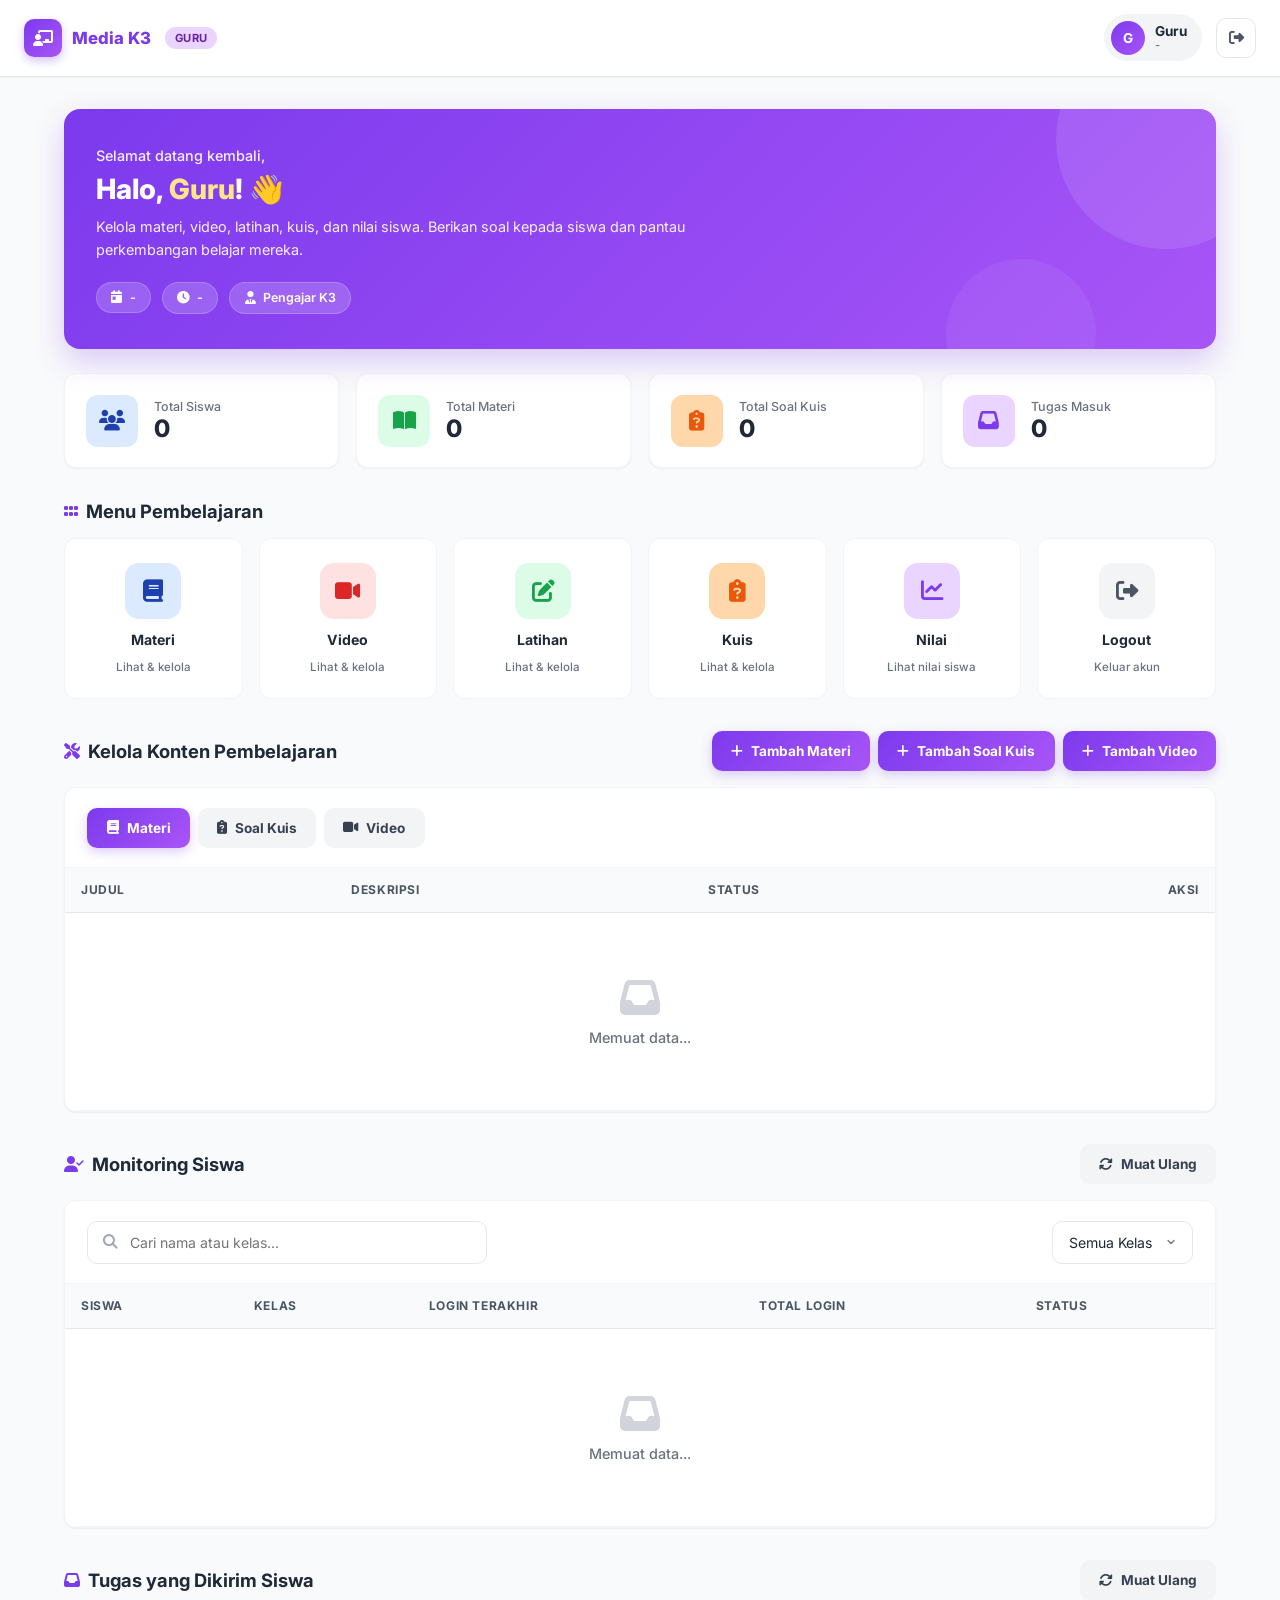
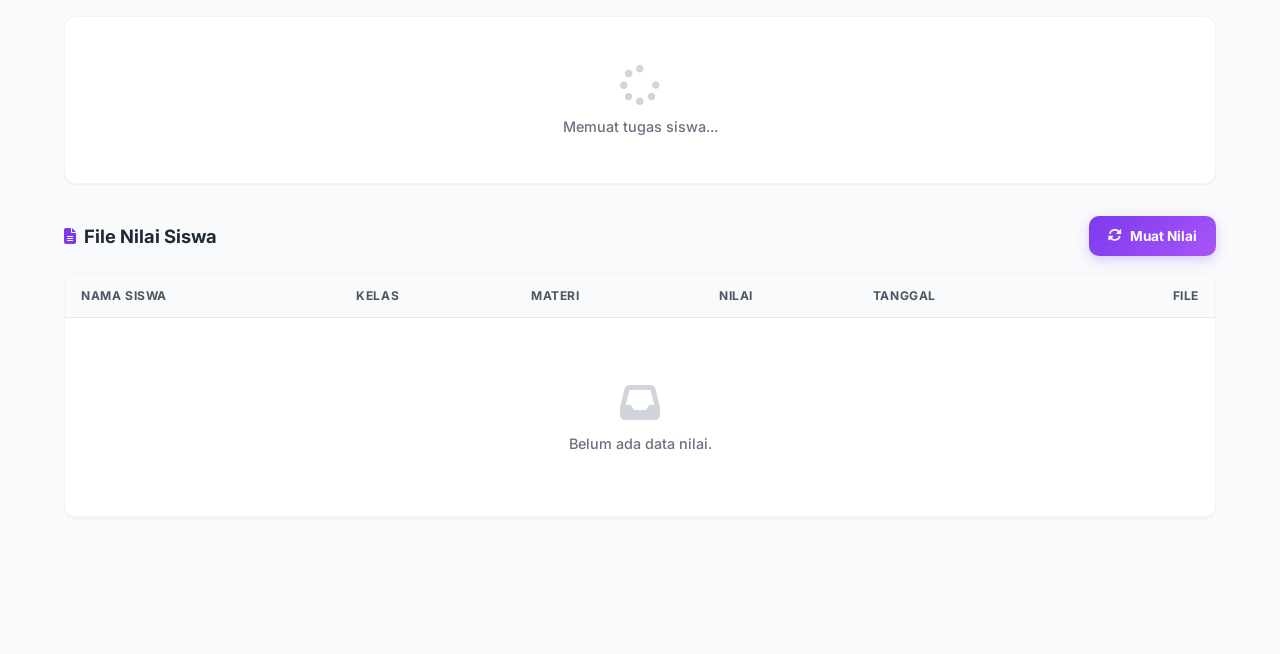
==== commit 315e3c9d: "Update dashboard-guru.html" ====
--- a/dashboard-guru.html
+++ b/dashboard-guru.html
@@ -11,9 +11,9 @@
   <style>
     *, *::before, *::after { margin: 0; padding: 0; box-sizing: border-box; }
     :root {
-      --primary: #7c3aed; --primary-light: #a855f7; --primary-dark: #6d28d9;
+      --primary: #7c3aed; --primary-light: #a855f7;
       --accent: #f59e0b; --danger: #dc2626; --success: #16a34a;
-      --orange: #ea580c; --blue: #1e40af; --blue-light: #3b82f6;
+      --orange: #ea580c;
       --gray-50: #f9fafb; --gray-100: #f3f4f6; --gray-200: #e5e7eb;
       --gray-300: #d1d5db; --gray-400: #9ca3af; --gray-500: #6b7280;
       --gray-600: #4b5563; --gray-700: #374151; --gray-800: #1f2937;
@@ -27,7 +27,6 @@
     }
     body { font-family: 'Inter', sans-serif; background: var(--gray-50); color: var(--gray-800); min-height: 100vh; padding-bottom: 5rem; }
 
-    /* NAVBAR */
     .navbar {
       position: sticky; top: 0; z-index: 100;
       background: rgba(255,255,255,0.95); backdrop-filter: blur(12px);
@@ -63,24 +62,19 @@
       cursor: pointer; transition: var(--transition); font-size: 0.95rem;
     }
     .btn-icon:hover { background: var(--danger); border-color: var(--danger); color: white; transform: translateY(-2px); }
-
-    /* CONTAINER */
     .container { max-width: 1200px; margin: 0 auto; padding: 2rem 1.5rem; }
 
-    /* WELCOME HERO */
     .welcome-hero {
       background: linear-gradient(135deg, var(--primary) 0%, var(--primary-light) 100%);
       border-radius: var(--radius); padding: 2.2rem 2rem; color: white;
       margin-bottom: 1.5rem; position: relative; overflow: hidden;
       box-shadow: 0 12px 30px rgba(124,58,237,0.25);
-      animation: slideUp 0.5s ease-out;
     }
     .welcome-hero::before, .welcome-hero::after {
       content: ''; position: absolute; border-radius: 50%; background: rgba(255,255,255,0.1);
     }
     .welcome-hero::before { width: 220px; height: 220px; top: -80px; right: -60px; }
     .welcome-hero::after { width: 150px; height: 150px; bottom: -60px; right: 120px; background: rgba(255,255,255,0.06); }
-    @keyframes slideUp { from { opacity: 0; transform: translateY(20px); } to { opacity: 1; transform: translateY(0); } }
     .welcome-content { position: relative; z-index: 1; }
     .welcome-greeting { font-size: 0.85rem; font-weight: 500; opacity: 0.9; margin-bottom: 0.35rem; }
     .welcome-hero h1 { font-size: 1.75rem; font-weight: 800; line-height: 1.25; margin-bottom: 0.5rem; }
@@ -95,7 +89,6 @@
       border: 1px solid rgba(255,255,255,0.2);
     }
 
-    /* STATISTIK */
     .stats-grid { display: grid; grid-template-columns: repeat(auto-fit, minmax(220px, 1fr)); gap: 1.1rem; margin-bottom: 1.5rem; }
     .stat-card {
       background: var(--white); border-radius: var(--radius-sm); padding: 1.3rem;
@@ -108,12 +101,10 @@
     .stat-icon.green { background: #dcfce7; color: #16a34a; }
     .stat-icon.orange { background: #fed7aa; color: #ea580c; }
     .stat-icon.purple { background: #e9d5ff; color: #7c3aed; }
-    .stat-icon.red { background: #fee2e2; color: #dc2626; }
     .stat-info { flex: 1; min-width: 0; }
     .stat-label { font-size: 0.78rem; color: var(--gray-500); font-weight: 500; margin-bottom: 0.15rem; }
-    .stat-value { font-size: 1.5rem; font-weight: 800; color: var(--gray-800); line-height: 1.1; letter-spacing: -0.02em; }
-
-    /* SECTION HEADER */
+    .stat-value { font-size: 1.5rem; font-weight: 800; color: var(--gray-800); line-height: 1.1; }
+
     .section-header {
       display: flex; justify-content: space-between; align-items: center;
       margin-bottom: 1rem; margin-top: 2rem; gap: 0.75rem; flex-wrap: wrap;
@@ -121,7 +112,6 @@
     .section-header h2 { font-size: 1.15rem; font-weight: 700; color: var(--gray-800); display: flex; align-items: center; gap: 0.5rem; }
     .section-header h2 i { color: var(--primary); font-size: 1rem; }
 
-    /* MENU GRID */
     .menu-grid { display: grid; grid-template-columns: repeat(auto-fill, minmax(160px, 1fr)); gap: 1rem; }
     .menu-item {
       background: var(--white); border: 1px solid var(--gray-100);
@@ -152,7 +142,6 @@
     .menu-desc { font-size: 0.72rem; color: var(--gray-500); font-weight: 500; transition: var(--transition); }
     .menu-item:hover .menu-desc { color: rgba(255,255,255,0.85); }
 
-    /* TABEL */
     .data-panel { background: var(--white); border-radius: var(--radius-sm); box-shadow: var(--shadow-sm); border: 1px solid var(--gray-100); overflow: hidden; margin-bottom: 1.5rem; }
     .data-toolbar {
       padding: 1.2rem 1.4rem; border-bottom: 1px solid var(--gray-100);
@@ -187,8 +176,6 @@
     .btn-toolbar.danger:hover { background: #fecaca; }
     .btn-toolbar.ghost { background: var(--gray-100); color: var(--gray-700); }
     .btn-toolbar.ghost:hover { background: var(--gray-200); }
-    .btn-toolbar.success { background: #dcfce7; color: #15803d; }
-    .btn-toolbar.success:hover { background: #bbf7d0; }
 
     .table-wrapper { overflow-x: auto; }
     table.data-table { width: 100%; border-collapse: collapse; font-size: 0.88rem; }
@@ -235,32 +222,20 @@
     .btn-row-action:hover { background: var(--primary); border-color: var(--primary); color: white; transform: translateY(-2px); }
     .btn-row-action.danger:hover { background: var(--danger); border-color: var(--danger); }
 
-    /* EMPTY STATE */
     .empty-state { padding: 3rem 1rem; text-align: center; color: var(--gray-500); }
     .empty-state i { font-size: 2.5rem; color: var(--gray-300); margin-bottom: 0.8rem; display: block; }
     .empty-state p { font-size: 0.9rem; font-weight: 500; }
 
-    /* MODAL */
-    .modal-overlay {
-      display: none; position: fixed; inset: 0;
-      background: rgba(0,0,0,0.5); z-index: 999;
-      justify-content: center; align-items: center; padding: 1rem;
-    }
+    .modal-overlay { display: none; position: fixed; inset: 0; background: rgba(0,0,0,0.5); z-index: 999; justify-content: center; align-items: center; padding: 1rem; }
     .modal-overlay.show { display: flex; }
     .modal {
       background: white; border-radius: var(--radius);
       max-width: 560px; width: 100%; max-height: 90vh;
       overflow-y: auto; box-shadow: var(--shadow-lg);
-      animation: slideUp 0.3s ease-out;
     }
     .modal-header { padding: 1.3rem 1.5rem; border-bottom: 1px solid var(--gray-100); display: flex; justify-content: space-between; align-items: center; }
     .modal-header h3 { font-size: 1.05rem; font-weight: 700; color: var(--gray-800); }
-    .modal-close {
-      width: 32px; height: 32px; border-radius: 8px; border: none;
-      background: var(--gray-100); color: var(--gray-600);
-      cursor: pointer; font-size: 0.9rem;
-      display: flex; align-items: center; justify-content: center;
-    }
+    .modal-close { width: 32px; height: 32px; border-radius: 8px; border: none; background: var(--gray-100); color: var(--gray-600); cursor: pointer; font-size: 0.9rem; }
     .modal-close:hover { background: var(--gray-200); }
     .modal-body { padding: 1.5rem; }
     .modal-footer { padding: 1rem 1.5rem; border-top: 1px solid var(--gray-100); display: flex; justify-content: flex-end; gap: 0.6rem; }
@@ -279,7 +254,6 @@
     .form-group textarea { min-height: 100px; resize: vertical; }
     .form-row-2 { display: grid; grid-template-columns: 1fr 1fr; gap: 0.8rem; }
 
-    /* TOAST */
     .toast {
       position: fixed; top: 1.5rem; right: 1.5rem;
       background: white; padding: 1rem 1.3rem;
@@ -297,49 +271,6 @@
     .toast.success i { color: var(--success); }
     .toast.info { border-left: 4px solid var(--primary); }
     .toast.info i { color: var(--primary); }
-
-    /* FILE BOX */
-    .file-box {
-      background: var(--gray-50); padding: 1.1rem 1.3rem;
-      border-radius: 10px; border-left: 4px solid var(--primary);
-      margin-bottom: 1rem;
-    }
-    .file-box-header { display: flex; align-items: center; gap: 0.9rem; margin-bottom: 0.8rem; flex-wrap: wrap; }
-    .file-icon-big {
-      width: 52px; height: 52px; border-radius: 12px;
-      background: white; border: 1.5px solid var(--gray-200);
-      display: flex; align-items: center; justify-content: center;
-      font-size: 1.5rem; color: var(--primary); flex-shrink: 0;
-    }
-    .file-meta { flex: 1; min-width: 0; }
-    .file-meta h5 { font-size: 0.9rem; font-weight: 800; color: var(--gray-800); margin-bottom: 0.15rem; overflow: hidden; text-overflow: ellipsis; white-space: nowrap; }
-    .file-meta p { font-size: 0.75rem; color: var(--gray-500); }
-    .file-actions { display: flex; gap: 0.5rem; flex-wrap: wrap; }
-    .preview-img { max-width: 100%; max-height: 400px; border-radius: 8px; margin-top: 0.7rem; cursor: zoom-in; display: block; margin-left: auto; margin-right: auto; box-shadow: var(--shadow-md); }
-    .catatan-box {
-      background: #fff7ed; padding: 0.9rem 1.1rem;
-      border-radius: 8px; border-left: 3px solid var(--orange);
-      font-size: 0.85rem; color: #9a3412; margin-bottom: 1rem; line-height: 1.6;
-    }
-    .nilai-form {
-      background: linear-gradient(135deg, #fff7ed, #ffedd5);
-      border: 1.5px solid #fed7aa; border-radius: 10px; padding: 1rem 1.2rem;
-    }
-    .nilai-form h5 { font-size: 0.82rem; font-weight: 800; color: #ea580c; margin-bottom: 0.7rem; display: flex; align-items: center; gap: 0.4rem; }
-    .nilai-form-row { display: grid; grid-template-columns: 120px 1fr auto; gap: 0.7rem; align-items: center; }
-    .nilai-form-row input {
-      padding: 0.7rem 1rem; border: 1.5px solid var(--gray-200);
-      border-radius: 8px; font-family: inherit; font-size: 0.85rem; outline: none; background: white;
-    }
-    .nilai-form-row input:focus { border-color: var(--primary); box-shadow: 0 0 0 3px rgba(124,58,237,0.1); }
-    .btn-nilai {
-      background: linear-gradient(135deg, #ea580c, #f59e0b);
-      color: white; border: none; padding: 0.7rem 1.2rem;
-      border-radius: 8px; font-family: inherit; font-weight: 700;
-      font-size: 0.82rem; cursor: pointer;
-      display: inline-flex; align-items: center; gap: 0.4rem; transition: var(--transition);
-    }
-    .btn-nilai:hover { transform: translateY(-2px); box-shadow: 0 6px 15px rgba(234,88,12,0.3); }
 
     .jawaban-item { padding: 1.4rem 1.6rem; border-bottom: 1px solid var(--gray-100); transition: var(--transition); }
     .jawaban-item:hover { background: #faf5ff; }
@@ -355,12 +286,37 @@
     .jawaban-header h4 { font-size: 0.95rem; font-weight: 800; color: var(--gray-800); margin-bottom: 0.25rem; }
     .jawaban-header p { font-size: 0.78rem; color: var(--gray-500); display: flex; gap: 0.9rem; flex-wrap: wrap; }
 
-    /* ZOOM */
+    .file-box { background: var(--gray-50); padding: 1.1rem 1.3rem; border-radius: 10px; border-left: 4px solid var(--primary); margin-bottom: 1rem; }
+    .file-box-header { display: flex; align-items: center; gap: 0.9rem; margin-bottom: 0.8rem; flex-wrap: wrap; }
+    .file-icon-big { width: 52px; height: 52px; border-radius: 12px; background: white; border: 1.5px solid var(--gray-200); display: flex; align-items: center; justify-content: center; font-size: 1.5rem; color: var(--primary); flex-shrink: 0; }
+    .file-meta { flex: 1; min-width: 0; }
+    .file-meta h5 { font-size: 0.9rem; font-weight: 800; color: var(--gray-800); margin-bottom: 0.15rem; overflow: hidden; text-overflow: ellipsis; white-space: nowrap; }
+    .file-meta p { font-size: 0.75rem; color: var(--gray-500); }
+    .file-actions { display: flex; gap: 0.5rem; flex-wrap: wrap; }
+    .preview-img { max-width: 100%; max-height: 400px; border-radius: 8px; margin-top: 0.7rem; cursor: zoom-in; display: block; margin-left: auto; margin-right: auto; box-shadow: var(--shadow-md); }
+    .catatan-box { background: #fff7ed; padding: 0.9rem 1.1rem; border-radius: 8px; border-left: 3px solid var(--orange); font-size: 0.85rem; color: #9a3412; margin-bottom: 1rem; line-height: 1.6; }
+
+    .nilai-form { background: linear-gradient(135deg, #fff7ed, #ffedd5); border: 1.5px solid #fed7aa; border-radius: 10px; padding: 1rem 1.2rem; }
+    .nilai-form h5 { font-size: 0.82rem; font-weight: 800; color: #ea580c; margin-bottom: 0.7rem; display: flex; align-items: center; gap: 0.4rem; }
+    .nilai-form-row { display: grid; grid-template-columns: 120px 1fr auto; gap: 0.7rem; align-items: center; }
+    .nilai-form-row input {
+      padding: 0.7rem 1rem; border: 1.5px solid var(--gray-200);
+      border-radius: 8px; font-family: inherit; font-size: 0.85rem; outline: none; background: white;
+    }
+    .nilai-form-row input:focus { border-color: var(--primary); box-shadow: 0 0 0 3px rgba(124,58,237,0.1); }
+    .btn-nilai {
+      background: linear-gradient(135deg, #ea580c, #f59e0b);
+      color: white; border: none; padding: 0.7rem 1.2rem;
+      border-radius: 8px; font-family: inherit; font-weight: 700;
+      font-size: 0.82rem; cursor: pointer;
+      display: inline-flex; align-items: center; gap: 0.4rem; transition: var(--transition);
+    }
+    .btn-nilai:hover { transform: translateY(-2px); box-shadow: 0 6px 15px rgba(234,88,12,0.3); }
+
     .zoom-modal { display: none; position: fixed; inset: 0; background: rgba(0,0,0,0.9); z-index: 9999; justify-content: center; align-items: center; padding: 2rem; cursor: zoom-out; }
     .zoom-modal.show { display: flex; }
     .zoom-modal img { max-width: 100%; max-height: 100%; border-radius: 8px; }
 
-    /* TAB */
     .tab-content { display: none; }
     .tab-content.active { display: block; }
     .tab-bar { display: flex; gap: 0.5rem; flex-wrap: wrap; }
@@ -387,7 +343,6 @@
   <span id="toast-message">Pesan</span>
 </div>
 
-<!-- NAVBAR -->
 <nav class="navbar">
   <div class="navbar-left">
     <a href="dashboard-guru.html" class="navbar-brand">
@@ -412,7 +367,6 @@
 
 <main class="container">
 
-  <!-- WELCOME HERO -->
   <section class="welcome-hero">
     <div class="welcome-content">
       <p class="welcome-greeting" id="greeting">Selamat datang kembali,</p>
@@ -426,7 +380,6 @@
     </div>
   </section>
 
-  <!-- STATISTIK -->
   <section class="stats-grid">
     <div class="stat-card">
       <div class="stat-icon blue"><i class="fas fa-users"></i></div>
@@ -445,7 +398,7 @@
     <div class="stat-card">
       <div class="stat-icon orange"><i class="fas fa-clipboard-question"></i></div>
       <div class="stat-info">
-        <p class="stat-label">Kuis Aktif</p>
+        <p class="stat-label">Total Soal Kuis</p>
         <p class="stat-value" id="stat-kuis">0</p>
       </div>
     </div>
@@ -458,7 +411,6 @@
     </div>
   </section>
 
-  <!-- MENU CEPAT -->
   <div class="section-header">
     <h2><i class="fas fa-grip"></i> Menu Pembelajaran</h2>
   </div>
@@ -488,16 +440,14 @@
       <div class="menu-label">Nilai</div>
       <div class="menu-desc">Lihat nilai siswa</div>
     </a>
-    <button id="logout-btn-2" class="menu-item" onclick="logout()">
+    <button class="menu-item" onclick="logout()">
       <div class="menu-icon gray"><i class="fas fa-right-from-bracket"></i></div>
       <div class="menu-label">Logout</div>
       <div class="menu-desc">Keluar akun</div>
     </button>
   </section>
 
-  <!-- ============================================================
-       KELOLA KONTEN PEMBELAJARAN
-       ============================================================ -->
+  <!-- KELOLA KONTEN -->
   <div class="section-header">
     <h2><i class="fas fa-screwdriver-wrench"></i> Kelola Konten Pembelajaran</h2>
     <div style="display:flex;gap:0.5rem;flex-wrap:wrap;">
@@ -528,17 +478,11 @@
       </div>
     </div>
 
-    <!-- Tab Materi -->
     <div id="tab-materi" class="tab-content active">
       <div class="table-wrapper">
         <table class="data-table">
           <thead>
-            <tr>
-              <th>Judul</th>
-              <th>Deskripsi</th>
-              <th>Status</th>
-              <th style="text-align:right;">Aksi</th>
-            </tr>
+            <tr><th>Judul</th><th>Deskripsi</th><th>Status</th><th style="text-align:right;">Aksi</th></tr>
           </thead>
           <tbody id="tbody-materi">
             <tr><td colspan="4"><div class="empty-state"><i class="fas fa-inbox"></i><p>Memuat data...</p></div></td></tr>
@@ -547,17 +491,11 @@
       </div>
     </div>
 
-    <!-- Tab Soal -->
     <div id="tab-soal" class="tab-content">
       <div class="table-wrapper">
         <table class="data-table">
           <thead>
-            <tr>
-              <th>Pertanyaan</th>
-              <th>Jawaban Benar</th>
-              <th>Kesulitan</th>
-              <th style="text-align:right;">Aksi</th>
-            </tr>
+            <tr><th>Pertanyaan</th><th>Jawaban Benar</th><th>Kesulitan</th><th style="text-align:right;">Aksi</th></tr>
           </thead>
           <tbody id="tbody-soal">
             <tr><td colspan="4"><div class="empty-state"><i class="fas fa-inbox"></i><p>Memuat data...</p></div></td></tr>
@@ -566,17 +504,11 @@
       </div>
     </div>
 
-    <!-- Tab Video -->
     <div id="tab-video" class="tab-content">
       <div class="table-wrapper">
         <table class="data-table">
           <thead>
-            <tr>
-              <th>Judul</th>
-              <th>URL</th>
-              <th>Durasi</th>
-              <th style="text-align:right;">Aksi</th>
-            </tr>
+            <tr><th>Judul</th><th>URL</th><th>Durasi</th><th style="text-align:right;">Aksi</th></tr>
           </thead>
           <tbody id="tbody-video">
             <tr><td colspan="4"><div class="empty-state"><i class="fas fa-inbox"></i><p>Memuat data...</p></div></td></tr>
@@ -586,9 +518,7 @@
     </div>
   </div>
 
-  <!-- ============================================================
-       MONITORING SISWA
-       ============================================================ -->
+  <!-- MONITORING SISWA -->
   <div class="section-header">
     <h2><i class="fas fa-user-check"></i> Monitoring Siswa</h2>
     <button class="btn-toolbar ghost" onclick="loadMonitoring()">
@@ -609,13 +539,7 @@
     <div class="table-wrapper">
       <table class="data-table">
         <thead>
-          <tr>
-            <th>Siswa</th>
-            <th>Kelas</th>
-            <th>Login Terakhir</th>
-            <th>Total Login</th>
-            <th>Status</th>
-          </tr>
+          <tr><th>Siswa</th><th>Kelas</th><th>Login Terakhir</th><th>Total Login</th><th>Status</th></tr>
         </thead>
         <tbody id="tbody-monitoring">
           <tr><td colspan="5"><div class="empty-state"><i class="fas fa-inbox"></i><p>Memuat data...</p></div></td></tr>
@@ -624,9 +548,7 @@
     </div>
   </section>
 
-  <!-- ============================================================
-       TUGAS MASUK DARI SISWA (dari jawaban_siswa)
-       ============================================================ -->
+  <!-- TUGAS MASUK -->
   <div class="section-header">
     <h2><i class="fas fa-inbox"></i> Tugas yang Dikirim Siswa</h2>
     <button class="btn-toolbar ghost" onclick="loadJawaban()">
@@ -640,9 +562,7 @@
     </div>
   </div>
 
-  <!-- ============================================================
-       NILAI SISWA
-       ============================================================ -->
+  <!-- NILAI SISWA -->
   <div class="section-header">
     <h2><i class="fas fa-file-lines"></i> File Nilai Siswa</h2>
     <button class="btn-toolbar primary" onclick="loadNilai()">
@@ -654,17 +574,10 @@
     <div class="table-wrapper">
       <table class="data-table">
         <thead>
-          <tr>
-            <th>Nama Siswa</th>
-            <th>Kelas</th>
-            <th>Materi</th>
-            <th>Nilai</th>
-            <th>Tanggal</th>
-            <th style="text-align:right;">File</th>
-          </tr>
+          <tr><th>Nama Siswa</th><th>Kelas</th><th>Materi</th><th>Nilai</th><th>Tanggal</th><th style="text-align:right;">File</th></tr>
         </thead>
         <tbody id="tbody-nilai">
-          <tr><td colspan="6"><div class="empty-state"><i class="fas fa-inbox"></i><p>Belum ada data nilai. Klik "Muat Nilai" untuk memuat.</p></div></td></tr>
+          <tr><td colspan="6"><div class="empty-state"><i class="fas fa-inbox"></i><p>Belum ada data nilai.</p></div></td></tr>
         </tbody>
       </table>
     </div>
@@ -672,7 +585,7 @@
 
 </main>
 
-<!-- MODAL TAMBAH/EDIT -->
+<!-- MODAL -->
 <div class="modal-overlay" id="modal-overlay">
   <div class="modal">
     <div class="modal-header">
@@ -683,42 +596,26 @@
       <div class="modal-body" id="modal-body"></div>
       <div class="modal-footer">
         <button type="button" class="btn-toolbar ghost" onclick="closeModal()">Batal</button>
-        <button type="submit" class="btn-toolbar primary">
-          <i class="fas fa-save"></i> Simpan
-        </button>
+        <button type="submit" class="btn-toolbar primary"><i class="fas fa-save"></i> Simpan</button>
       </div>
     </form>
   </div>
 </div>
 
-<!-- ZOOM MODAL -->
 <div class="zoom-modal" id="zoomModal" onclick="closeZoom()">
   <img id="zoomImg" src="" alt="Preview">
 </div>
 
-<!-- SUPABASE SDK -->
 <script src="https://cdn.jsdelivr.net/npm/@supabase/supabase-js@2"></script>
-
 <script>
-  // ============================================================
-  // KONFIGURASI SUPABASE
-  // ============================================================
   const SUPABASE_URL = 'https://ddnhwcxfktcsyngupdex.supabase.co';
   const SUPABASE_ANON_KEY = 'sb_publishable_ogAtXLGklIivo88I41J8ZA_9CWzS8D3';
   const supabaseClient = window.supabase.createClient(SUPABASE_URL, SUPABASE_ANON_KEY);
 
-  const BUCKET = 'tugas-siswa';
-
-  // ============================================================
-  // STATE
-  // ============================================================
   let currentGuru = null;
   let currentModalType = null;
   let semuaJawaban = [];
 
-  // ============================================================
-  // TOAST
-  // ============================================================
   function showToast(message, type = 'info') {
     const toast = document.getElementById('toast');
     const msg = document.getElementById('toast-message');
@@ -732,9 +629,6 @@
     toast._timer = setTimeout(() => toast.classList.remove('show'), 3500);
   }
 
-  // ============================================================
-  // HELPER
-  // ============================================================
   function escapeHtml(str) {
     if (str === null || str === undefined) return '';
     return String(str).replace(/&/g, '&amp;').replace(/</g, '&lt;').replace(/>/g, '&gt;').replace(/"/g, '&quot;').replace(/'/g, '&#39;');
@@ -778,9 +672,7 @@
     window.location.href = 'index.html';
   }
 
-  // ============================================================
   // STATISTIK
-  // ============================================================
   async function loadStatistik() {
     try {
       const [siswa, materi, kuis, tugas] = await Promise.all([
@@ -799,9 +691,6 @@
     }
   }
 
-  // ============================================================
-  // TAB KONTEN
-  // ============================================================
   function switchTab(tab) {
     document.querySelectorAll('.tab-content').forEach(el => el.classList.remove('active'));
     document.getElementById('tab-' + tab).classList.add('active');
@@ -816,21 +705,17 @@
     loadKonten(tab);
   }
 
-  // ============================================================
-  // LOAD KONTEN
-  // ============================================================
   async function loadKonten(type) {
     const tbody = document.getElementById('tbody-' + type);
     if (!tbody) return;
-    const colCount = type === 'soal' ? 4 : 4;
-    tbody.innerHTML = `<tr><td colspan="${colCount}"><div class="empty-state"><i class="fas fa-spinner fa-spin"></i><p>Memuat data...</p></div></td></tr>`;
+    tbody.innerHTML = `<tr><td colspan="4"><div class="empty-state"><i class="fas fa-spinner fa-spin"></i><p>Memuat data...</p></div></td></tr>`;
 
     try {
       const { data, error } = await supabaseClient.from(type).select('*').order('created_at', { ascending: false });
       if (error) throw error;
 
       if (!data || data.length === 0) {
-        tbody.innerHTML = `<tr><td colspan="${colCount}"><div class="empty-state"><i class="fas fa-inbox"></i><p>Belum ada data ${type}.</p></div></td></tr>`;
+        tbody.innerHTML = `<tr><td colspan="4"><div class="empty-state"><i class="fas fa-inbox"></i><p>Belum ada data ${type}.</p></div></td></tr>`;
         return;
       }
 
@@ -870,13 +755,10 @@
       }
     } catch (err) {
       console.error('Gagal load ' + type + ':', err);
-      tbody.innerHTML = `<tr><td colspan="${colCount}"><div class="empty-state"><i class="fas fa-exclamation-triangle"></i><p>Gagal memuat data.</p></div></td></tr>`;
-    }
-  }
-
-  // ============================================================
-  // MONITORING SISWA
-  // ============================================================
+      tbody.innerHTML = `<tr><td colspan="4"><div class="empty-state"><i class="fas fa-exclamation-triangle"></i><p>Gagal memuat: ${escapeHtml(err.message)}</p></div></td></tr>`;
+    }
+  }
+
   async function loadMonitoring() {
     const tbody = document.getElementById('tbody-monitoring');
     tbody.innerHTML = '<tr><td colspan="5"><div class="empty-state"><i class="fas fa-spinner fa-spin"></i><p>Memuat data...</p></div></td></tr>';
@@ -927,7 +809,6 @@
 
       const filterInput = document.getElementById('filter-monitoring');
       const filterKelasEl = document.getElementById('filter-monitoring-kelas');
-
       const applyFilter = () => {
         const q = filterInput.value.toLowerCase();
         const kls = filterKelasEl.value;
@@ -936,21 +817,16 @@
           (!kls || s.kelas === kls)
         ));
       };
-
       filterInput.addEventListener('input', applyFilter);
       filterKelasEl.addEventListener('change', applyFilter);
     } catch (err) {
       console.error('Gagal load monitoring:', err);
-      tbody.innerHTML = '<tr><td colspan="5"><div class="empty-state"><i class="fas fa-exclamation-triangle"></i><p>Gagal memuat data.</p></div></td></tr>';
-    }
-  }
-
-  // ============================================================
-  // LOAD JAWABAN SISWA (TUGAS MASUK)
-  // ============================================================
+      tbody.innerHTML = `<tr><td colspan="5"><div class="empty-state"><i class="fas fa-exclamation-triangle"></i><p>Gagal memuat: ${escapeHtml(err.message)}</p></div></td></tr>`;
+    }
+  }
+
   async function loadJawaban() {
     const container = document.getElementById('jawaban-list');
-    if (!container) return;
     container.innerHTML = '<div class="empty-state"><i class="fas fa-spinner fa-spin"></i><p>Memuat tugas siswa...</p></div>';
 
     try {
@@ -971,31 +847,23 @@
 
   function renderJawaban() {
     const container = document.getElementById('jawaban-list');
-
     if (semuaJawaban.length === 0) {
       container.innerHTML = '<div class="empty-state"><i class="fas fa-inbox"></i><p>Belum ada tugas yang dikirim siswa.</p></div>';
       return;
     }
 
     container.innerHTML = semuaJawaban.map(j => {
-      const waktu = new Date(j.created_at).toLocaleString('id-ID', {
-        day: 'numeric', month: 'short', year: 'numeric', hour: '2-digit', minute: '2-digit'
-      });
+      const waktu = new Date(j.created_at).toLocaleString('id-ID', { day: 'numeric', month: 'short', year: 'numeric', hour: '2-digit', minute: '2-digit' });
       const isDinilai = j.status === 'dinilai';
       const initial = (j.nama_siswa || '?').charAt(0).toUpperCase();
-      const badge = isDinilai
-        ? `<span class="badge aktif">✅ Dinilai: ${j.nilai || 0}</span>`
-        : `<span class="badge warning">⏳ Menunggu</span>`;
+      const badge = isDinilai ? `<span class="badge aktif">✅ Dinilai: ${j.nilai || 0}</span>` : `<span class="badge warning">⏳ Menunggu</span>`;
 
       let fileBoxHTML = '';
       if (j.file_url) {
         const isImg = isImage(j.file_name);
         const previewHTML = isImg
-          ? `<img src="${escapeHtml(j.file_url)}" class="preview-img" alt="${escapeHtml(j.file_name)}" onclick="openZoom('${escapeHtml(j.file_url)}')">`
-          : (j.file_type === 'pdf'
-            ? `<iframe src="${escapeHtml(j.file_url)}" style="width:100%;height:400px;border-radius:8px;margin-top:0.7rem;border:1px solid var(--gray-200);"></iframe>`
-            : '');
-
+          ? `<img src="${escapeHtml(j.file_url)}" class="preview-img" onclick="openZoom('${escapeHtml(j.file_url)}')">`
+          : '';
         fileBoxHTML = `
           <div class="file-box">
             <div class="file-box-header">
@@ -1005,23 +873,14 @@
                 <p>Ukuran: ${formatSize(j.file_size)} • Format: ${escapeHtml(j.file_type || '-').toUpperCase()}</p>
               </div>
               <div class="file-actions">
-                <a href="${escapeHtml(j.file_url)}" target="_blank" download class="btn-toolbar primary" style="padding:0.5rem 1rem;font-size:0.78rem;">
-                  <i class="fas fa-download"></i> Download
-                </a>
-                <a href="${escapeHtml(j.file_url)}" target="_blank" class="btn-toolbar ghost" style="padding:0.5rem 1rem;font-size:0.78rem;">
-                  <i class="fas fa-external-link-alt"></i> Buka
-                </a>
+                <a href="${escapeHtml(j.file_url)}" target="_blank" download class="btn-toolbar primary" style="padding:0.5rem 1rem;font-size:0.78rem;"><i class="fas fa-download"></i> Download</a>
               </div>
             </div>
             ${previewHTML}
           </div>`;
-      } else {
-        fileBoxHTML = '<div class="file-box" style="border-left-color:#dc2626;"><p style="color:#dc2626;font-size:0.85rem;"><i class="fas fa-exclamation-triangle"></i> Siswa tidak melampirkan file.</p></div>';
       }
 
-      const catatanHTML = j.catatan
-        ? `<div class="catatan-box"><b><i class="fas fa-comment"></i> Catatan Siswa:</b><br>${escapeHtml(j.catatan)}</div>`
-        : '';
+      const catatanHTML = j.catatan ? `<div class="catatan-box"><b><i class="fas fa-comment"></i> Catatan Siswa:</b><br>${escapeHtml(j.catatan)}</div>` : '';
 
       return `
         <div class="jawaban-item">
@@ -1039,48 +898,34 @@
             </div>
             ${badge}
           </div>
-
           ${catatanHTML}
           ${fileBoxHTML}
-
           <div class="nilai-form" style="margin-top:1rem;">
             <h5><i class="fas fa-star"></i> Beri Nilai</h5>
             <div class="nilai-form-row">
               <input type="number" id="nilai-${j.id}" min="0" max="100" placeholder="Nilai (0-100)" value="${j.nilai || ''}">
               <input type="text" id="komentar-${j.id}" placeholder="Komentar untuk siswa" value="${escapeHtml(j.komentar_guru || '')}">
-              <button class="btn-nilai" onclick="simpanNilai('${j.id}')">
-                <i class="fas fa-save"></i> ${isDinilai ? 'Update' : 'Simpan'}
-              </button>
+              <button class="btn-nilai" onclick="simpanNilai('${j.id}')"><i class="fas fa-save"></i> ${isDinilai ? 'Update' : 'Simpan'}</button>
             </div>
           </div>
         </div>`;
     }).join('');
   }
 
-  // ============================================================
-  // SIMPAN NILAI TUGAS
-  // ============================================================
   async function simpanNilai(id) {
     const nilaiEl = document.getElementById('nilai-' + id);
     const komentarEl = document.getElementById('komentar-' + id);
     const nilai = nilaiEl.value;
     const komentar = komentarEl.value;
-
     if (!nilai) { showToast('Nilai wajib diisi', 'error'); return; }
     if (nilai < 0 || nilai > 100) { showToast('Nilai harus 0-100', 'error'); return; }
 
     try {
       const { error } = await supabaseClient
         .from('jawaban_siswa')
-        .update({
-          nilai: parseInt(nilai),
-          komentar_guru: komentar,
-          status: 'dinilai'
-        })
+        .update({ nilai: parseInt(nilai), komentar_guru: komentar, status: 'dinilai' })
         .eq('id', id);
-
       if (error) throw error;
-
       showToast('Nilai berhasil disimpan! ✅', 'success');
       loadJawaban();
     } catch (err) {
@@ -1088,26 +933,16 @@
     }
   }
 
-  // ============================================================
-  // LOAD NILAI SISWA (tabel nilai)
-  // ============================================================
   async function loadNilai() {
     const tbody = document.getElementById('tbody-nilai');
     tbody.innerHTML = '<tr><td colspan="6"><div class="empty-state"><i class="fas fa-spinner fa-spin"></i><p>Memuat data...</p></div></td></tr>';
-
     try {
-      const { data, error } = await supabaseClient
-        .from('nilai')
-        .select('*')
-        .order('created_at', { ascending: false });
-
+      const { data, error } = await supabaseClient.from('nilai').select('*').order('created_at', { ascending: false });
       if (error) throw error;
-
       if (!data || data.length === 0) {
         tbody.innerHTML = '<tr><td colspan="6"><div class="empty-state"><i class="fas fa-inbox"></i><p>Belum ada data nilai siswa.</p></div></td></tr>';
         return;
       }
-
       tbody.innerHTML = data.map(n => `
         <tr>
           <td><strong>${escapeHtml(n.nama_siswa || '-')}</strong></td>
@@ -1115,40 +950,27 @@
           <td>${escapeHtml(n.materi || '-')}</td>
           <td><strong style="color:${n.nilai >= 75 ? 'var(--success)' : 'var(--danger)'};">${n.nilai || 0}</strong></td>
           <td>${n.created_at ? new Date(n.created_at).toLocaleDateString('id-ID') : '-'}</td>
-          <td style="text-align:right;">
-            ${n.file_url ? `<a href="${escapeHtml(n.file_url)}" target="_blank" class="btn-row-action" title="Download"><i class="fas fa-download"></i></a>` : '-'}
-          </td>
+          <td style="text-align:right;">${n.file_url ? `<a href="${escapeHtml(n.file_url)}" target="_blank" class="btn-row-action"><i class="fas fa-download"></i></a>` : '-'}</td>
         </tr>`).join('');
     } catch (err) {
       console.error('Gagal load nilai:', err);
-      tbody.innerHTML = '<tr><td colspan="6"><div class="empty-state"><i class="fas fa-exclamation-triangle"></i><p>Gagal memuat data nilai.</p></div></td></tr>';
-    }
-  }
-
-  // ============================================================
-  // MODAL: TAMBAH / EDIT
-  // ============================================================
+      tbody.innerHTML = `<tr><td colspan="6"><div class="empty-state"><i class="fas fa-exclamation-triangle"></i><p>${escapeHtml(err.message)}</p></div></td></tr>`;
+    }
+  }
+
   function openModal(type, data = null) {
     currentModalType = type;
     const title = document.getElementById('modal-title');
     const body = document.getElementById('modal-body');
     const isEdit = !!data;
-
     const titles = { materi: 'Materi', soal: 'Soal Kuis', video: 'Video' };
     title.textContent = (isEdit ? 'Edit ' : 'Tambah ') + titles[type];
 
     if (type === 'materi') {
       body.innerHTML = `
-        <div class="form-group">
-          <label>Judul Materi</label>
-          <input type="text" name="judul" value="${escapeHtml(data?.judul || '')}" required>
-        </div>
-        <div class="form-group">
-          <label>Deskripsi</label>
-          <textarea name="deskripsi" required>${escapeHtml(data?.deskripsi || '')}</textarea>
-        </div>
-        <div class="form-group">
-          <label>Status</label>
+        <div class="form-group"><label>Judul Materi</label><input type="text" name="judul" value="${escapeHtml(data?.judul || '')}" required></div>
+        <div class="form-group"><label>Deskripsi</label><textarea name="deskripsi" required>${escapeHtml(data?.deskripsi || '')}</textarea></div>
+        <div class="form-group"><label>Status</label>
           <select name="status">
             <option value="aktif" ${data?.status === 'aktif' ? 'selected' : ''}>Aktif</option>
             <option value="draft" ${data?.status === 'draft' ? 'selected' : ''}>Draft</option>
@@ -1156,33 +978,17 @@
         </div>`;
     } else if (type === 'soal') {
       body.innerHTML = `
-        <div class="form-group">
-          <label>Pertanyaan</label>
-          <textarea name="pertanyaan" required>${escapeHtml(data?.pertanyaan || '')}</textarea>
+        <div class="form-group"><label>Pertanyaan</label><textarea name="pertanyaan" required>${escapeHtml(data?.pertanyaan || '')}</textarea></div>
+        <div class="form-row-2">
+          <div class="form-group"><label>Pilihan A</label><input type="text" name="pilihan_a" value="${escapeHtml(data?.pilihan_a || '')}" required></div>
+          <div class="form-group"><label>Pilihan B</label><input type="text" name="pilihan_b" value="${escapeHtml(data?.pilihan_b || '')}" required></div>
         </div>
         <div class="form-row-2">
-          <div class="form-group">
-            <label>Pilihan A</label>
-            <input type="text" name="pilihan_a" value="${escapeHtml(data?.pilihan_a || '')}" required>
-          </div>
-          <div class="form-group">
-            <label>Pilihan B</label>
-            <input type="text" name="pilihan_b" value="${escapeHtml(data?.pilihan_b || '')}" required>
-          </div>
+          <div class="form-group"><label>Pilihan C</label><input type="text" name="pilihan_c" value="${escapeHtml(data?.pilihan_c || '')}" required></div>
+          <div class="form-group"><label>Pilihan D</label><input type="text" name="pilihan_d" value="${escapeHtml(data?.pilihan_d || '')}" required></div>
         </div>
         <div class="form-row-2">
-          <div class="form-group">
-            <label>Pilihan C</label>
-            <input type="text" name="pilihan_c" value="${escapeHtml(data?.pilihan_c || '')}" required>
-          </div>
-          <div class="form-group">
-            <label>Pilihan D</label>
-            <input type="text" name="pilihan_d" value="${escapeHtml(data?.pilihan_d || '')}" required>
-          </div>
-        </div>
-        <div class="form-row-2">
-          <div class="form-group">
-            <label>Jawaban Benar</label>
+          <div class="form-group"><label>Jawaban Benar</label>
             <select name="jawaban_benar">
               <option value="A" ${data?.jawaban_benar === 'A' ? 'selected' : ''}>A</option>
               <option value="B" ${data?.jawaban_benar === 'B' ? 'selected' : ''}>B</option>
@@ -1190,8 +996,7 @@
               <option value="D" ${data?.jawaban_benar === 'D' ? 'selected' : ''}>D</option>
             </select>
           </div>
-          <div class="form-group">
-            <label>Kesulitan</label>
+          <div class="form-group"><label>Kesulitan</label>
             <select name="kesulitan">
               <option value="mudah" ${data?.kesulitan === 'mudah' ? 'selected' : ''}>Mudah</option>
               <option value="sedang" ${data?.kesulitan === 'sedang' ? 'selected' : ''}>Sedang</option>
@@ -1201,18 +1006,9 @@
         </div>`;
     } else if (type === 'video') {
       body.innerHTML = `
-        <div class="form-group">
-          <label>Judul Video</label>
-          <input type="text" name="judul" value="${escapeHtml(data?.judul || '')}" required>
-        </div>
-        <div class="form-group">
-          <label>URL Video</label>
-          <input type="url" name="url" value="${escapeHtml(data?.url || '')}" required>
-        </div>
-        <div class="form-group">
-          <label>Durasi</label>
-          <input type="text" name="durasi" value="${escapeHtml(data?.durasi || '')}" placeholder="contoh: 05:30">
-        </div>`;
+        <div class="form-group"><label>Judul Video</label><input type="text" name="judul" value="${escapeHtml(data?.judul || '')}" required></div>
+        <div class="form-group"><label>URL Video</label><input type="url" name="url" value="${escapeHtml(data?.url || '')}" required></div>
+        <div class="form-group"><label>Durasi</label><input type="text" name="durasi" value="${escapeHtml(data?.durasi || '')}" placeholder="contoh: 05:30"></div>`;
     }
 
     document.getElementById('modal-form').dataset.editId = data?.id || '';
@@ -1239,9 +1035,7 @@
       } else {
         result = await supabaseClient.from(currentModalType).insert([data]);
       }
-
       if (result.error) throw result.error;
-
       showToast(editId ? 'Berhasil diperbarui!' : 'Berhasil ditambahkan!', 'success');
       closeModal();
       loadKonten(currentModalType);
@@ -1252,9 +1046,6 @@
     }
   }
 
-  // ============================================================
-  // EDIT & HAPUS
-  // ============================================================
   async function editItem(type, id) {
     const { data, error } = await supabaseClient.from(type).select('*').eq('id', id).single();
     if (error || !data) { showToast('Gagal memuat data.', 'error'); return; }
@@ -1274,20 +1065,12 @@
     }
   }
 
-  // ============================================================
-  // ZOOM
-  // ============================================================
   function openZoom(url) {
     document.getElementById('zoomImg').src = url;
     document.getElementById('zoomModal').classList.add('show');
   }
-  function closeZoom() {
-    document.getElementById('zoomModal').classList.remove('show');
-  }
-
-  // ============================================================
-  // INIT
-  // ============================================================
+  function closeZoom() { document.getElementById('zoomModal').classList.remove('show'); }
+
   document.addEventListener('DOMContentLoaded', async () => {
     currentGuru = cekSession();
     if (!currentGuru) return;
@@ -1299,12 +1082,8 @@
     document.getElementById('welcome-name').textContent = (currentGuru.nama || 'Guru').split(' ')[0];
 
     const now = new Date();
-    document.getElementById('current-date').textContent = now.toLocaleDateString('id-ID', {
-      weekday: 'long', day: 'numeric', month: 'long', year: 'numeric'
-    });
-    document.getElementById('current-time').textContent = now.toLocaleTimeString('id-ID', {
-      hour: '2-digit', minute: '2-digit'
-    });
+    document.getElementById('current-date').textContent = now.toLocaleDateString('id-ID', { weekday: 'long', day: 'numeric', month: 'long', year: 'numeric' });
+    document.getElementById('current-time').textContent = now.toLocaleTimeString('id-ID', { hour: '2-digit', minute: '2-digit' });
 
     const hour = now.getHours();
     let greeting = 'Selamat datang kembali,';
@@ -1322,9 +1101,6 @@
     await loadJawaban();
   });
 
-  // ============================================================
-  // EXPOSE GLOBAL
-  // ============================================================
   window.openModal = openModal;
   window.closeModal = closeModal;
   window.handleModalSubmit = handleModalSubmit;
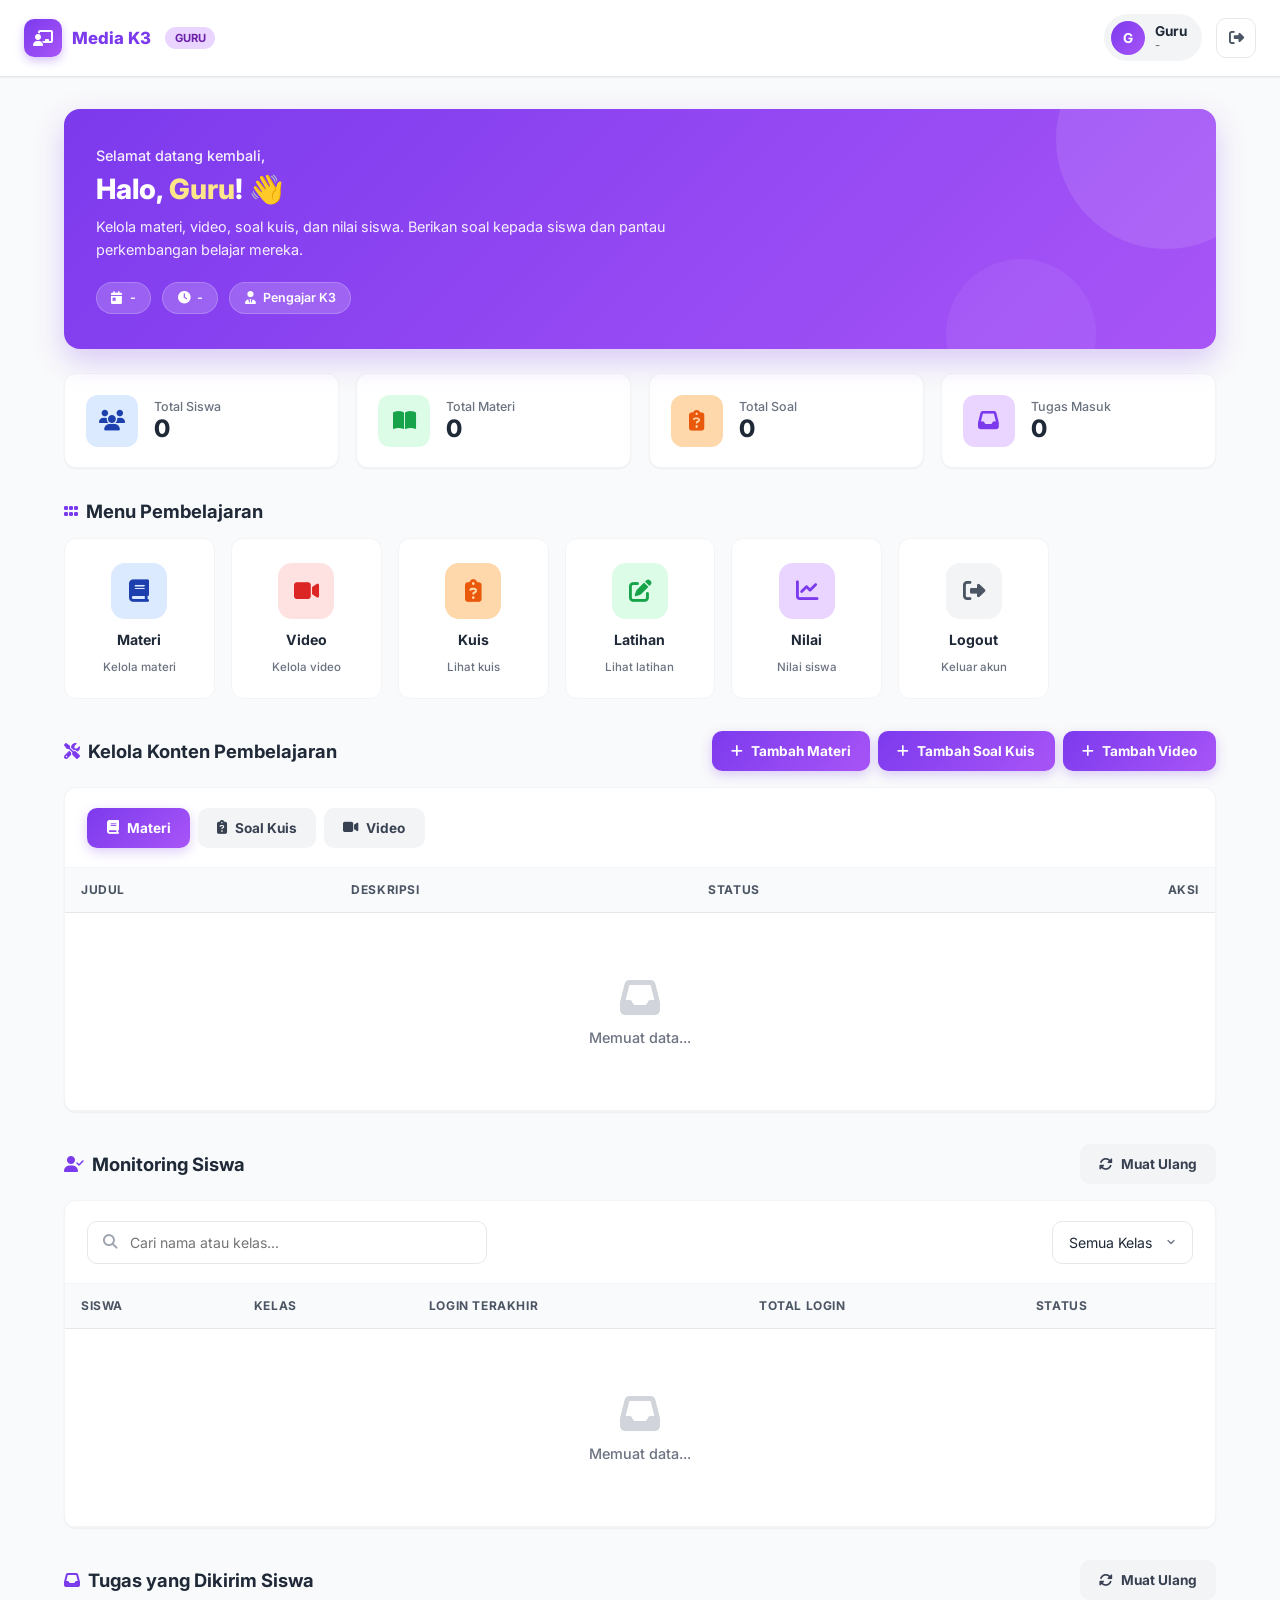
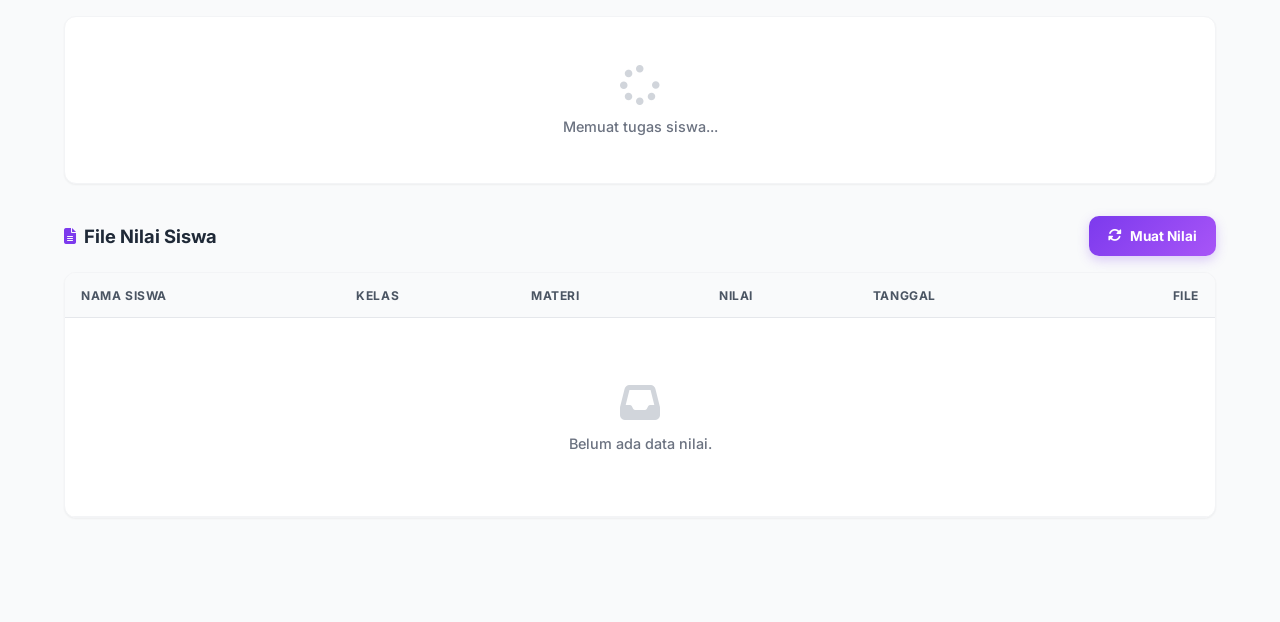
==== commit 9ff2bb70: "Update dashboard-guru.html" ====
--- a/dashboard-guru.html
+++ b/dashboard-guru.html
@@ -1,347 +1,168 @@
 <!DOCTYPE html>
 <html lang="id">
 <head>
-  <meta charset="UTF-8">
-  <meta name="viewport" content="width=device-width, initial-scale=1.0">
-  <title>Dashboard Guru | Media Pembelajaran K3</title>
-  <link rel="preconnect" href="https://fonts.googleapis.com">
-  <link rel="preconnect" href="https://fonts.gstatic.com" crossorigin>
-  <link href="https://fonts.googleapis.com/css2?family=Inter:wght@400;500;600;700;800&display=swap" rel="stylesheet">
-  <link rel="stylesheet" href="https://cdnjs.cloudflare.com/ajax/libs/font-awesome/6.5.1/css/all.min.css">
-  <style>
-    *, *::before, *::after { margin: 0; padding: 0; box-sizing: border-box; }
-    :root {
-      --primary: #7c3aed; --primary-light: #a855f7;
-      --accent: #f59e0b; --danger: #dc2626; --success: #16a34a;
-      --orange: #ea580c;
-      --gray-50: #f9fafb; --gray-100: #f3f4f6; --gray-200: #e5e7eb;
-      --gray-300: #d1d5db; --gray-400: #9ca3af; --gray-500: #6b7280;
-      --gray-600: #4b5563; --gray-700: #374151; --gray-800: #1f2937;
-      --white: #ffffff;
-      --shadow-sm: 0 1px 2px rgba(0,0,0,0.05);
-      --shadow-md: 0 4px 12px rgba(0,0,0,0.08);
-      --shadow-lg: 0 20px 40px rgba(0,0,0,0.12);
-      --radius: 16px;
-      --radius-sm: 12px;
-      --transition: all 0.3s cubic-bezier(0.4, 0, 0.2, 1);
-    }
-    body { font-family: 'Inter', sans-serif; background: var(--gray-50); color: var(--gray-800); min-height: 100vh; padding-bottom: 5rem; }
-
-    .navbar {
-      position: sticky; top: 0; z-index: 100;
-      background: rgba(255,255,255,0.95); backdrop-filter: blur(12px);
-      border-bottom: 1px solid var(--gray-200); padding: 0.9rem 1.5rem;
-      display: flex; justify-content: space-between; align-items: center;
-      box-shadow: var(--shadow-sm);
-    }
-    .navbar-left { display: flex; align-items: center; gap: 0.9rem; }
-    .navbar-brand { display: flex; align-items: center; gap: 0.6rem; font-weight: 800; font-size: 1.05rem; color: var(--primary); text-decoration: none; }
-    .brand-icon {
-      width: 38px; height: 38px;
-      background: linear-gradient(135deg, var(--primary), var(--primary-light));
-      border-radius: 10px; display: flex; align-items: center; justify-content: center;
-      color: white; font-size: 1rem;
-      box-shadow: 0 4px 10px rgba(124,58,237,0.3);
-    }
-    .role-badge { background: #e9d5ff; color: #6b21a8; font-size: 0.7rem; font-weight: 700; padding: 0.25rem 0.6rem; border-radius: 999px; text-transform: uppercase; letter-spacing: 0.05em; }
-    .navbar-right { display: flex; align-items: center; gap: 0.9rem; }
-    .user-chip { display: flex; align-items: center; gap: 0.65rem; padding: 0.4rem 0.9rem 0.4rem 0.4rem; background: var(--gray-100); border-radius: 999px; }
-    .user-avatar {
-      width: 34px; height: 34px; border-radius: 50%;
-      background: linear-gradient(135deg, var(--primary), var(--primary-light));
-      color: white; display: flex; align-items: center; justify-content: center;
-      font-weight: 700; font-size: 0.85rem; text-transform: uppercase;
-    }
-    .user-details { display: flex; flex-direction: column; line-height: 1.2; }
-    .user-details .user-name { font-size: 0.85rem; font-weight: 700; color: var(--gray-800); }
-    .user-details .user-role { font-size: 0.7rem; color: var(--gray-500); font-weight: 500; }
-    .btn-icon {
-      width: 40px; height: 40px; border-radius: 10px;
-      border: 1.5px solid var(--gray-200); background: var(--white);
-      color: var(--gray-600); display: flex; align-items: center; justify-content: center;
-      cursor: pointer; transition: var(--transition); font-size: 0.95rem;
-    }
-    .btn-icon:hover { background: var(--danger); border-color: var(--danger); color: white; transform: translateY(-2px); }
-    .container { max-width: 1200px; margin: 0 auto; padding: 2rem 1.5rem; }
-
-    .welcome-hero {
-      background: linear-gradient(135deg, var(--primary) 0%, var(--primary-light) 100%);
-      border-radius: var(--radius); padding: 2.2rem 2rem; color: white;
-      margin-bottom: 1.5rem; position: relative; overflow: hidden;
-      box-shadow: 0 12px 30px rgba(124,58,237,0.25);
-    }
-    .welcome-hero::before, .welcome-hero::after {
-      content: ''; position: absolute; border-radius: 50%; background: rgba(255,255,255,0.1);
-    }
-    .welcome-hero::before { width: 220px; height: 220px; top: -80px; right: -60px; }
-    .welcome-hero::after { width: 150px; height: 150px; bottom: -60px; right: 120px; background: rgba(255,255,255,0.06); }
-    .welcome-content { position: relative; z-index: 1; }
-    .welcome-greeting { font-size: 0.85rem; font-weight: 500; opacity: 0.9; margin-bottom: 0.35rem; }
-    .welcome-hero h1 { font-size: 1.75rem; font-weight: 800; line-height: 1.25; margin-bottom: 0.5rem; }
-    .welcome-hero h1 .highlight { color: #fde68a; }
-    .welcome-hero p { font-size: 0.9rem; opacity: 0.92; max-width: 620px; line-height: 1.6; }
-    .welcome-meta { display: flex; flex-wrap: wrap; gap: 0.7rem; margin-top: 1.3rem; }
-    .meta-badge {
-      display: inline-flex; align-items: center; gap: 0.45rem;
-      background: rgba(255,255,255,0.18); backdrop-filter: blur(8px);
-      padding: 0.45rem 0.9rem; border-radius: 999px;
-      font-size: 0.78rem; font-weight: 600;
-      border: 1px solid rgba(255,255,255,0.2);
-    }
-
-    .stats-grid { display: grid; grid-template-columns: repeat(auto-fit, minmax(220px, 1fr)); gap: 1.1rem; margin-bottom: 1.5rem; }
-    .stat-card {
-      background: var(--white); border-radius: var(--radius-sm); padding: 1.3rem;
-      box-shadow: var(--shadow-sm); border: 1px solid var(--gray-100);
-      display: flex; align-items: center; gap: 1rem; transition: var(--transition);
-    }
-    .stat-card:hover { transform: translateY(-4px); box-shadow: var(--shadow-md); border-color: var(--primary-light); }
-    .stat-icon { width: 52px; height: 52px; border-radius: 12px; display: flex; align-items: center; justify-content: center; font-size: 1.3rem; flex-shrink: 0; }
-    .stat-icon.blue { background: #dbeafe; color: #1e40af; }
-    .stat-icon.green { background: #dcfce7; color: #16a34a; }
-    .stat-icon.orange { background: #fed7aa; color: #ea580c; }
-    .stat-icon.purple { background: #e9d5ff; color: #7c3aed; }
-    .stat-info { flex: 1; min-width: 0; }
-    .stat-label { font-size: 0.78rem; color: var(--gray-500); font-weight: 500; margin-bottom: 0.15rem; }
-    .stat-value { font-size: 1.5rem; font-weight: 800; color: var(--gray-800); line-height: 1.1; }
-
-    .section-header {
-      display: flex; justify-content: space-between; align-items: center;
-      margin-bottom: 1rem; margin-top: 2rem; gap: 0.75rem; flex-wrap: wrap;
-    }
-    .section-header h2 { font-size: 1.15rem; font-weight: 700; color: var(--gray-800); display: flex; align-items: center; gap: 0.5rem; }
-    .section-header h2 i { color: var(--primary); font-size: 1rem; }
-
-    .menu-grid { display: grid; grid-template-columns: repeat(auto-fill, minmax(160px, 1fr)); gap: 1rem; }
-    .menu-item {
-      background: var(--white); border: 1px solid var(--gray-100);
-      border-radius: var(--radius-sm); padding: 1.5rem 1rem;
-      display: flex; flex-direction: column; align-items: center; justify-content: center; gap: 0.75rem;
-      text-decoration: none; color: var(--gray-800); cursor: pointer;
-      transition: var(--transition); position: relative; overflow: hidden;
-      font-family: inherit; text-align: center;
-    }
-    .menu-item::before {
-      content: ''; position: absolute; inset: 0;
-      background: linear-gradient(135deg, var(--primary), var(--primary-light));
-      opacity: 0; transition: var(--transition); z-index: 0;
-    }
-    .menu-item:hover::before { opacity: 1; }
-    .menu-item > * { position: relative; z-index: 1; }
-    .menu-item:hover { transform: translateY(-5px); box-shadow: 0 12px 28px rgba(124,58,237,0.25); border-color: transparent; }
-    .menu-item:hover .menu-icon, .menu-item:hover .menu-label { color: white; }
-    .menu-icon { width: 56px; height: 56px; border-radius: 14px; display: flex; align-items: center; justify-content: center; font-size: 1.4rem; transition: var(--transition); }
-    .menu-icon.blue { background: #dbeafe; color: #1e40af; }
-    .menu-icon.red { background: #fee2e2; color: #dc2626; }
-    .menu-icon.green { background: #dcfce7; color: #16a34a; }
-    .menu-icon.orange { background: #fed7aa; color: #ea580c; }
-    .menu-icon.purple { background: #e9d5ff; color: #7c3aed; }
-    .menu-icon.gray { background: #f3f4f6; color: #4b5563; }
-    .menu-item:hover .menu-icon { background: rgba(255,255,255,0.2); }
-    .menu-label { font-size: 0.88rem; font-weight: 700; color: var(--gray-800); transition: var(--transition); }
-    .menu-desc { font-size: 0.72rem; color: var(--gray-500); font-weight: 500; transition: var(--transition); }
-    .menu-item:hover .menu-desc { color: rgba(255,255,255,0.85); }
-
-    .data-panel { background: var(--white); border-radius: var(--radius-sm); box-shadow: var(--shadow-sm); border: 1px solid var(--gray-100); overflow: hidden; margin-bottom: 1.5rem; }
-    .data-toolbar {
-      padding: 1.2rem 1.4rem; border-bottom: 1px solid var(--gray-100);
-      display: flex; flex-wrap: wrap; gap: 0.8rem; align-items: center; justify-content: space-between;
-    }
-    .search-box { position: relative; flex: 1; min-width: 220px; max-width: 400px; }
-    .search-box i { position: absolute; left: 1rem; top: 50%; transform: translateY(-50%); color: var(--gray-400); font-size: 0.9rem; }
-    .search-box input {
-      width: 100%; padding: 0.75rem 1rem 0.75rem 2.6rem;
-      border: 1.5px solid var(--gray-200); border-radius: 10px;
-      font-family: inherit; font-size: 0.88rem; color: var(--gray-800);
-      background: var(--white); outline: none; transition: var(--transition);
-    }
-    .search-box input:focus { border-color: var(--primary); box-shadow: 0 0 0 4px rgba(124,58,237,0.1); }
-    .filter-select {
-      padding: 0.75rem 2.5rem 0.75rem 1rem;
-      border: 1.5px solid var(--gray-200); border-radius: 10px;
-      font-family: inherit; font-size: 0.88rem; color: var(--gray-800);
-      background: var(--white); cursor: pointer; outline: none; appearance: none;
-      background-image: url("data:image/svg+xml,%3Csvg xmlns='http://www.w3.org/2000/svg' width='12' height='12' viewBox='0 0 24 24' fill='none' stroke='%236b7280' stroke-width='2.5' stroke-linecap='round' stroke-linejoin='round'%3E%3Cpolyline points='6 9 12 15 18 9'%3E%3C/polyline%3E%3C/svg%3E");
-      background-repeat: no-repeat; background-position: right 0.9rem center;
-    }
-    .btn-toolbar {
-      padding: 0.75rem 1.2rem; border-radius: 10px; border: none;
-      font-family: inherit; font-size: 0.85rem; font-weight: 700;
-      display: inline-flex; align-items: center; gap: 0.5rem;
-      cursor: pointer; transition: var(--transition);
-    }
-    .btn-toolbar.primary { background: linear-gradient(135deg, var(--primary), var(--primary-light)); color: white; box-shadow: 0 4px 12px rgba(124,58,237,0.25); }
-    .btn-toolbar.primary:hover { transform: translateY(-2px); box-shadow: 0 6px 16px rgba(124,58,237,0.35); }
-    .btn-toolbar.danger { background: #fee2e2; color: #b91c1c; }
-    .btn-toolbar.danger:hover { background: #fecaca; }
-    .btn-toolbar.ghost { background: var(--gray-100); color: var(--gray-700); }
-    .btn-toolbar.ghost:hover { background: var(--gray-200); }
-
-    .table-wrapper { overflow-x: auto; }
-    table.data-table { width: 100%; border-collapse: collapse; font-size: 0.88rem; }
-    table.data-table thead { background: var(--gray-50); border-bottom: 1.5px solid var(--gray-200); }
-    table.data-table th {
-      padding: 0.9rem 1rem; text-align: left;
-      font-size: 0.75rem; font-weight: 700; color: var(--gray-600);
-      text-transform: uppercase; letter-spacing: 0.05em; white-space: nowrap;
-    }
-    table.data-table td { padding: 1rem; border-bottom: 1px solid var(--gray-100); color: var(--gray-700); vertical-align: middle; }
-    table.data-table tbody tr:hover { background: #faf5ff; }
-
-    .cell-user { display: flex; align-items: center; gap: 0.7rem; }
-    .cell-avatar {
-      width: 36px; height: 36px; border-radius: 50%;
-      background: linear-gradient(135deg, var(--primary), var(--primary-light));
-      color: white; font-weight: 700; font-size: 0.85rem;
-      display: flex; align-items: center; justify-content: center;
-      flex-shrink: 0; text-transform: uppercase;
-    }
-    .cell-name { font-weight: 600; color: var(--gray-800); }
-    .cell-email { font-size: 0.78rem; color: var(--gray-500); }
-
-    .badge {
-      display: inline-flex; align-items: center; gap: 0.35rem;
-      padding: 0.3rem 0.7rem; border-radius: 999px;
-      font-size: 0.72rem; font-weight: 700;
-    }
-    .badge.kelas { background: #dbeafe; color: #1e40af; }
-    .badge.aktif { background: #dcfce7; color: #15803d; }
-    .badge.warning { background: #fef3c7; color: #92400e; }
-    .badge.draft { background: #f3f4f6; color: #4b5563; }
-    .badge.mudah { background: #dcfce7; color: #15803d; }
-    .badge.sedang { background: #fef3c7; color: #92400e; }
-    .badge.sulit { background: #fee2e2; color: #b91c1c; }
-
-    .btn-row-action {
-      width: 34px; height: 34px; border-radius: 8px;
-      border: 1.5px solid var(--gray-200); background: white; color: var(--gray-600);
-      display: inline-flex; align-items: center; justify-content: center;
-      cursor: pointer; transition: var(--transition); font-size: 0.85rem;
-      margin-right: 0.25rem;
-    }
-    .btn-row-action:hover { background: var(--primary); border-color: var(--primary); color: white; transform: translateY(-2px); }
-    .btn-row-action.danger:hover { background: var(--danger); border-color: var(--danger); }
-
-    .empty-state { padding: 3rem 1rem; text-align: center; color: var(--gray-500); }
-    .empty-state i { font-size: 2.5rem; color: var(--gray-300); margin-bottom: 0.8rem; display: block; }
-    .empty-state p { font-size: 0.9rem; font-weight: 500; }
-
-    .modal-overlay { display: none; position: fixed; inset: 0; background: rgba(0,0,0,0.5); z-index: 999; justify-content: center; align-items: center; padding: 1rem; }
-    .modal-overlay.show { display: flex; }
-    .modal {
-      background: white; border-radius: var(--radius);
-      max-width: 560px; width: 100%; max-height: 90vh;
-      overflow-y: auto; box-shadow: var(--shadow-lg);
-    }
-    .modal-header { padding: 1.3rem 1.5rem; border-bottom: 1px solid var(--gray-100); display: flex; justify-content: space-between; align-items: center; }
-    .modal-header h3 { font-size: 1.05rem; font-weight: 700; color: var(--gray-800); }
-    .modal-close { width: 32px; height: 32px; border-radius: 8px; border: none; background: var(--gray-100); color: var(--gray-600); cursor: pointer; font-size: 0.9rem; }
-    .modal-close:hover { background: var(--gray-200); }
-    .modal-body { padding: 1.5rem; }
-    .modal-footer { padding: 1rem 1.5rem; border-top: 1px solid var(--gray-100); display: flex; justify-content: flex-end; gap: 0.6rem; }
-
-    .form-group { margin-bottom: 1rem; }
-    .form-group label { display: block; font-size: 0.82rem; font-weight: 700; color: var(--gray-700); margin-bottom: 0.4rem; }
-    .form-group input, .form-group textarea, .form-group select {
-      width: 100%; padding: 0.75rem 1rem;
-      border: 1.5px solid var(--gray-200); border-radius: 10px;
-      font-family: inherit; font-size: 0.88rem;
-      color: var(--gray-800); background: white; outline: none; transition: var(--transition);
-    }
-    .form-group input:focus, .form-group textarea:focus, .form-group select:focus {
-      border-color: var(--primary); box-shadow: 0 0 0 4px rgba(124,58,237,0.1);
-    }
-    .form-group textarea { min-height: 100px; resize: vertical; }
-    .form-row-2 { display: grid; grid-template-columns: 1fr 1fr; gap: 0.8rem; }
-
-    .toast {
-      position: fixed; top: 1.5rem; right: 1.5rem;
-      background: white; padding: 1rem 1.3rem;
-      border-radius: 10px; box-shadow: var(--shadow-lg);
-      display: flex; align-items: center; gap: 0.75rem;
-      font-size: 0.88rem; font-weight: 500; z-index: 9999;
-      transform: translateX(400px); transition: transform 0.4s cubic-bezier(0.68,-0.55,0.27,1.55);
-      max-width: 340px;
-    }
-    .toast.show { transform: translateX(0); }
-    .toast i { font-size: 1.2rem; }
-    .toast.error { border-left: 4px solid var(--danger); }
-    .toast.error i { color: var(--danger); }
-    .toast.success { border-left: 4px solid var(--success); }
-    .toast.success i { color: var(--success); }
-    .toast.info { border-left: 4px solid var(--primary); }
-    .toast.info i { color: var(--primary); }
-
-    .jawaban-item { padding: 1.4rem 1.6rem; border-bottom: 1px solid var(--gray-100); transition: var(--transition); }
-    .jawaban-item:hover { background: #faf5ff; }
-    .jawaban-item:last-child { border-bottom: none; }
-    .jawaban-header { display: flex; justify-content: space-between; align-items: flex-start; gap: 1rem; margin-bottom: 1rem; flex-wrap: wrap; }
-    .jawaban-siswa { display: flex; align-items: center; gap: 0.9rem; }
-    .jawaban-avatar {
-      width: 45px; height: 45px; border-radius: 50%;
-      background: linear-gradient(135deg, var(--primary), var(--primary-light));
-      color: white; display: flex; align-items: center; justify-content: center;
-      font-weight: 700; font-size: 1rem; flex-shrink: 0;
-    }
-    .jawaban-header h4 { font-size: 0.95rem; font-weight: 800; color: var(--gray-800); margin-bottom: 0.25rem; }
-    .jawaban-header p { font-size: 0.78rem; color: var(--gray-500); display: flex; gap: 0.9rem; flex-wrap: wrap; }
-
-    .file-box { background: var(--gray-50); padding: 1.1rem 1.3rem; border-radius: 10px; border-left: 4px solid var(--primary); margin-bottom: 1rem; }
-    .file-box-header { display: flex; align-items: center; gap: 0.9rem; margin-bottom: 0.8rem; flex-wrap: wrap; }
-    .file-icon-big { width: 52px; height: 52px; border-radius: 12px; background: white; border: 1.5px solid var(--gray-200); display: flex; align-items: center; justify-content: center; font-size: 1.5rem; color: var(--primary); flex-shrink: 0; }
-    .file-meta { flex: 1; min-width: 0; }
-    .file-meta h5 { font-size: 0.9rem; font-weight: 800; color: var(--gray-800); margin-bottom: 0.15rem; overflow: hidden; text-overflow: ellipsis; white-space: nowrap; }
-    .file-meta p { font-size: 0.75rem; color: var(--gray-500); }
-    .file-actions { display: flex; gap: 0.5rem; flex-wrap: wrap; }
-    .preview-img { max-width: 100%; max-height: 400px; border-radius: 8px; margin-top: 0.7rem; cursor: zoom-in; display: block; margin-left: auto; margin-right: auto; box-shadow: var(--shadow-md); }
-    .catatan-box { background: #fff7ed; padding: 0.9rem 1.1rem; border-radius: 8px; border-left: 3px solid var(--orange); font-size: 0.85rem; color: #9a3412; margin-bottom: 1rem; line-height: 1.6; }
-
-    .nilai-form { background: linear-gradient(135deg, #fff7ed, #ffedd5); border: 1.5px solid #fed7aa; border-radius: 10px; padding: 1rem 1.2rem; }
-    .nilai-form h5 { font-size: 0.82rem; font-weight: 800; color: #ea580c; margin-bottom: 0.7rem; display: flex; align-items: center; gap: 0.4rem; }
-    .nilai-form-row { display: grid; grid-template-columns: 120px 1fr auto; gap: 0.7rem; align-items: center; }
-    .nilai-form-row input {
-      padding: 0.7rem 1rem; border: 1.5px solid var(--gray-200);
-      border-radius: 8px; font-family: inherit; font-size: 0.85rem; outline: none; background: white;
-    }
-    .nilai-form-row input:focus { border-color: var(--primary); box-shadow: 0 0 0 3px rgba(124,58,237,0.1); }
-    .btn-nilai {
-      background: linear-gradient(135deg, #ea580c, #f59e0b);
-      color: white; border: none; padding: 0.7rem 1.2rem;
-      border-radius: 8px; font-family: inherit; font-weight: 700;
-      font-size: 0.82rem; cursor: pointer;
-      display: inline-flex; align-items: center; gap: 0.4rem; transition: var(--transition);
-    }
-    .btn-nilai:hover { transform: translateY(-2px); box-shadow: 0 6px 15px rgba(234,88,12,0.3); }
-
-    .zoom-modal { display: none; position: fixed; inset: 0; background: rgba(0,0,0,0.9); z-index: 9999; justify-content: center; align-items: center; padding: 2rem; cursor: zoom-out; }
-    .zoom-modal.show { display: flex; }
-    .zoom-modal img { max-width: 100%; max-height: 100%; border-radius: 8px; }
-
-    .tab-content { display: none; }
-    .tab-content.active { display: block; }
-    .tab-bar { display: flex; gap: 0.5rem; flex-wrap: wrap; }
-
-    @media (max-width: 640px) {
-      .navbar { padding: 0.75rem 1rem; }
-      .container { padding: 1.5rem 1rem; }
-      .welcome-hero { padding: 1.6rem 1.3rem; }
-      .welcome-hero h1 { font-size: 1.35rem; }
-      .user-details { display: none; }
-      .menu-grid { grid-template-columns: repeat(2, 1fr); }
-      .data-toolbar { flex-direction: column; align-items: stretch; }
-      .search-box { max-width: none; }
-      .toast { right: 0.75rem; left: 0.75rem; max-width: none; }
-      .form-row-2 { grid-template-columns: 1fr; }
-      .nilai-form-row { grid-template-columns: 1fr; }
-    }
-  </style>
+<meta charset="UTF-8">
+<meta name="viewport" content="width=device-width, initial-scale=1.0">
+<title>Dashboard Guru | Media K3</title>
+<link rel="preconnect" href="https://fonts.googleapis.com">
+<link rel="preconnect" href="https://fonts.gstatic.com" crossorigin>
+<link href="https://fonts.googleapis.com/css2?family=Inter:wght@400;500;600;700;800&display=swap" rel="stylesheet">
+<link rel="stylesheet" href="https://cdnjs.cloudflare.com/ajax/libs/font-awesome/6.5.1/css/all.min.css">
+<style>
+*,*::before,*::after{margin:0;padding:0;box-sizing:border-box}
+:root{--primary:#7c3aed;--primary-light:#a855f7;--danger:#dc2626;--success:#16a34a;--orange:#ea580c;--gray-50:#f9fafb;--gray-100:#f3f4f6;--gray-200:#e5e7eb;--gray-300:#d1d5db;--gray-400:#9ca3af;--gray-500:#6b7280;--gray-600:#4b5563;--gray-700:#374151;--gray-800:#1f2937;--white:#fff;--shadow-sm:0 1px 2px rgba(0,0,0,.05);--shadow-md:0 4px 12px rgba(0,0,0,.08);--shadow-lg:0 20px 40px rgba(0,0,0,.12);--radius:16px}
+body{font-family:'Inter',sans-serif;background:var(--gray-50);color:var(--gray-800);min-height:100vh;padding-bottom:3rem}
+.navbar{position:sticky;top:0;z-index:100;background:rgba(255,255,255,.95);backdrop-filter:blur(12px);border-bottom:1px solid var(--gray-200);padding:.9rem 1.5rem;display:flex;justify-content:space-between;align-items:center;box-shadow:var(--shadow-sm)}
+.navbar-left{display:flex;align-items:center;gap:.9rem}
+.navbar-brand{display:flex;align-items:center;gap:.6rem;font-weight:800;font-size:1.05rem;color:var(--primary);text-decoration:none}
+.brand-icon{width:38px;height:38px;background:linear-gradient(135deg,var(--primary),var(--primary-light));border-radius:10px;display:flex;align-items:center;justify-content:center;color:#fff;font-size:1rem;box-shadow:0 4px 10px rgba(124,58,237,.3)}
+.role-badge{background:#e9d5ff;color:#6b21a8;font-size:.7rem;font-weight:700;padding:.25rem .6rem;border-radius:999px;text-transform:uppercase}
+.navbar-right{display:flex;align-items:center;gap:.9rem}
+.user-chip{display:flex;align-items:center;gap:.65rem;padding:.4rem .9rem .4rem .4rem;background:var(--gray-100);border-radius:999px}
+.user-avatar{width:34px;height:34px;border-radius:50%;background:linear-gradient(135deg,var(--primary),var(--primary-light));color:#fff;display:flex;align-items:center;justify-content:center;font-weight:700;font-size:.85rem;text-transform:uppercase}
+.user-details{display:flex;flex-direction:column;line-height:1.2}
+.user-details .user-name{font-size:.85rem;font-weight:700}
+.user-details .user-role{font-size:.7rem;color:var(--gray-500);font-weight:500}
+.btn-icon{width:40px;height:40px;border-radius:10px;border:1.5px solid var(--gray-200);background:#fff;color:var(--gray-600);display:flex;align-items:center;justify-content:center;cursor:pointer;transition:all .3s;font-size:.95rem}
+.btn-icon:hover{background:var(--danger);border-color:var(--danger);color:#fff}
+.container{max-width:1200px;margin:0 auto;padding:2rem 1.5rem}
+.welcome-hero{background:linear-gradient(135deg,var(--primary),var(--primary-light));border-radius:var(--radius);padding:2.2rem 2rem;color:#fff;margin-bottom:1.5rem;position:relative;overflow:hidden;box-shadow:0 12px 30px rgba(124,58,237,.25)}
+.welcome-hero::before,.welcome-hero::after{content:'';position:absolute;border-radius:50%;background:rgba(255,255,255,.1)}
+.welcome-hero::before{width:220px;height:220px;top:-80px;right:-60px}
+.welcome-hero::after{width:150px;height:150px;bottom:-60px;right:120px;background:rgba(255,255,255,.06)}
+.welcome-content{position:relative;z-index:1}
+.welcome-greeting{font-size:.85rem;font-weight:500;opacity:.9;margin-bottom:.35rem}
+.welcome-hero h1{font-size:1.75rem;font-weight:800;line-height:1.25;margin-bottom:.5rem}
+.welcome-hero h1 .highlight{color:#fde68a}
+.welcome-hero p{font-size:.9rem;opacity:.92;max-width:620px;line-height:1.6}
+.welcome-meta{display:flex;flex-wrap:wrap;gap:.7rem;margin-top:1.3rem}
+.meta-badge{display:inline-flex;align-items:center;gap:.45rem;background:rgba(255,255,255,.18);backdrop-filter:blur(8px);padding:.45rem .9rem;border-radius:999px;font-size:.78rem;font-weight:600;border:1px solid rgba(255,255,255,.2)}
+.stats-grid{display:grid;grid-template-columns:repeat(auto-fit,minmax(200px,1fr));gap:1.1rem;margin-bottom:1.5rem}
+.stat-card{background:#fff;border-radius:12px;padding:1.3rem;box-shadow:var(--shadow-sm);border:1px solid var(--gray-100);display:flex;align-items:center;gap:1rem}
+.stat-icon{width:52px;height:52px;border-radius:12px;display:flex;align-items:center;justify-content:center;font-size:1.3rem;flex-shrink:0}
+.stat-icon.blue{background:#dbeafe;color:#1e40af}
+.stat-icon.green{background:#dcfce7;color:#16a34a}
+.stat-icon.orange{background:#fed7aa;color:#ea580c}
+.stat-icon.purple{background:#e9d5ff;color:#7c3aed}
+.stat-label{font-size:.78rem;color:var(--gray-500);font-weight:500;margin-bottom:.15rem}
+.stat-value{font-size:1.5rem;font-weight:800;color:var(--gray-800);line-height:1.1}
+.section-header{display:flex;justify-content:space-between;align-items:center;margin-bottom:1rem;margin-top:2rem;gap:.75rem;flex-wrap:wrap}
+.section-header h2{font-size:1.15rem;font-weight:700;display:flex;align-items:center;gap:.5rem}
+.section-header h2 i{color:var(--primary);font-size:1rem}
+.menu-grid{display:grid;grid-template-columns:repeat(auto-fill,minmax(150px,1fr));gap:1rem}
+.menu-item{background:#fff;border:1px solid var(--gray-100);border-radius:12px;padding:1.5rem 1rem;display:flex;flex-direction:column;align-items:center;gap:.75rem;text-decoration:none;color:var(--gray-800);cursor:pointer;transition:all .3s;position:relative;overflow:hidden;font-family:inherit;text-align:center}
+.menu-item::before{content:'';position:absolute;inset:0;background:linear-gradient(135deg,var(--primary),var(--primary-light));opacity:0;transition:all .3s;z-index:0}
+.menu-item:hover::before{opacity:1}
+.menu-item>*{position:relative;z-index:1}
+.menu-item:hover{transform:translateY(-5px);box-shadow:0 12px 28px rgba(124,58,237,.25);border-color:transparent}
+.menu-item:hover .menu-icon,.menu-item:hover .menu-label{color:#fff}
+.menu-icon{width:56px;height:56px;border-radius:14px;display:flex;align-items:center;justify-content:center;font-size:1.4rem;transition:all .3s}
+.menu-icon.blue{background:#dbeafe;color:#1e40af}
+.menu-icon.red{background:#fee2e2;color:#dc2626}
+.menu-icon.green{background:#dcfce7;color:#16a34a}
+.menu-icon.orange{background:#fed7aa;color:#ea580c}
+.menu-icon.purple{background:#e9d5ff;color:#7c3aed}
+.menu-icon.gray{background:#f3f4f6;color:#4b5563}
+.menu-item:hover .menu-icon{background:rgba(255,255,255,.2)}
+.menu-label{font-size:.88rem;font-weight:700;transition:all .3s}
+.menu-desc{font-size:.72rem;color:var(--gray-500);font-weight:500;transition:all .3s}
+.menu-item:hover .menu-desc{color:rgba(255,255,255,.85)}
+.data-panel{background:#fff;border-radius:12px;box-shadow:var(--shadow-sm);border:1px solid var(--gray-100);overflow:hidden;margin-bottom:1.5rem}
+.data-toolbar{padding:1.2rem 1.4rem;border-bottom:1px solid var(--gray-100);display:flex;flex-wrap:wrap;gap:.8rem;align-items:center;justify-content:space-between}
+.search-box{position:relative;flex:1;min-width:220px;max-width:400px}
+.search-box i{position:absolute;left:1rem;top:50%;transform:translateY(-50%);color:var(--gray-400);font-size:.9rem}
+.search-box input{width:100%;padding:.75rem 1rem .75rem 2.6rem;border:1.5px solid var(--gray-200);border-radius:10px;font-family:inherit;font-size:.88rem;color:var(--gray-800);background:#fff;outline:none;transition:all .3s}
+.search-box input:focus{border-color:var(--primary);box-shadow:0 0 0 4px rgba(124,58,237,.1)}
+.filter-select{padding:.75rem 2.5rem .75rem 1rem;border:1.5px solid var(--gray-200);border-radius:10px;font-family:inherit;font-size:.88rem;color:var(--gray-800);background:#fff;cursor:pointer;outline:none;appearance:none;background-image:url("data:image/svg+xml,%3Csvg xmlns='http://www.w3.org/2000/svg' width='12' height='12' viewBox='0 0 24 24' fill='none' stroke='%236b7280' stroke-width='2.5' stroke-linecap='round' stroke-linejoin='round'%3E%3Cpolyline points='6 9 12 15 18 9'%3E%3C/polyline%3E%3C/svg%3E");background-repeat:no-repeat;background-position:right .9rem center}
+.btn-toolbar{padding:.75rem 1.2rem;border-radius:10px;border:none;font-family:inherit;font-size:.85rem;font-weight:700;display:inline-flex;align-items:center;gap:.5rem;cursor:pointer;transition:all .3s}
+.btn-toolbar.primary{background:linear-gradient(135deg,var(--primary),var(--primary-light));color:#fff;box-shadow:0 4px 12px rgba(124,58,237,.25)}
+.btn-toolbar.primary:hover{transform:translateY(-2px);box-shadow:0 6px 16px rgba(124,58,237,.35)}
+.btn-toolbar.danger{background:#fee2e2;color:#b91c1c}
+.btn-toolbar.danger:hover{background:#fecaca}
+.btn-toolbar.ghost{background:var(--gray-100);color:var(--gray-700)}
+.btn-toolbar.ghost:hover{background:var(--gray-200)}
+.table-wrapper{overflow-x:auto}
+table.data-table{width:100%;border-collapse:collapse;font-size:.88rem}
+table.data-table thead{background:var(--gray-50);border-bottom:1.5px solid var(--gray-200)}
+table.data-table th{padding:.9rem 1rem;text-align:left;font-size:.75rem;font-weight:700;color:var(--gray-600);text-transform:uppercase;letter-spacing:.05em;white-space:nowrap}
+table.data-table td{padding:1rem;border-bottom:1px solid var(--gray-100);color:var(--gray-700);vertical-align:middle}
+table.data-table tbody tr:hover{background:#faf5ff}
+.cell-user{display:flex;align-items:center;gap:.7rem}
+.cell-avatar{width:36px;height:36px;border-radius:50%;background:linear-gradient(135deg,var(--primary),var(--primary-light));color:#fff;font-weight:700;font-size:.85rem;display:flex;align-items:center;justify-content:center;flex-shrink:0;text-transform:uppercase}
+.cell-name{font-weight:600;color:var(--gray-800)}
+.cell-email{font-size:.78rem;color:var(--gray-500)}
+.badge{display:inline-flex;align-items:center;gap:.35rem;padding:.3rem .7rem;border-radius:999px;font-size:.72rem;font-weight:700}
+.badge.kelas{background:#dbeafe;color:#1e40af}
+.badge.aktif{background:#dcfce7;color:#15803d}
+.badge.warning{background:#fef3c7;color:#92400e}
+.badge.draft{background:#f3f4f6;color:#4b5563}
+.badge.mudah{background:#dcfce7;color:#15803d}
+.badge.sedang{background:#fef3c7;color:#92400e}
+.badge.sulit{background:#fee2e2;color:#b91c1c}
+.btn-row-action{width:34px;height:34px;border-radius:8px;border:1.5px solid var(--gray-200);background:#fff;color:var(--gray-600);display:inline-flex;align-items:center;justify-content:center;cursor:pointer;transition:all .3s;font-size:.85rem;margin-right:.25rem}
+.btn-row-action:hover{background:var(--primary);border-color:var(--primary);color:#fff;transform:translateY(-2px)}
+.btn-row-action.danger:hover{background:var(--danger);border-color:var(--danger)}
+.empty-state{padding:3rem 1rem;text-align:center;color:var(--gray-500)}
+.empty-state i{font-size:2.5rem;color:var(--gray-300);margin-bottom:.8rem;display:block}
+.empty-state p{font-size:.9rem;font-weight:500}
+.modal-overlay{display:none;position:fixed;inset:0;background:rgba(0,0,0,.5);z-index:999;justify-content:center;align-items:center;padding:1rem}
+.modal-overlay.show{display:flex}
+.modal{background:#fff;border-radius:16px;max-width:560px;width:100%;max-height:90vh;overflow-y:auto;box-shadow:var(--shadow-lg)}
+.modal-header{padding:1.3rem 1.5rem;border-bottom:1px solid var(--gray-100);display:flex;justify-content:space-between;align-items:center}
+.modal-header h3{font-size:1.05rem;font-weight:700}
+.modal-close{width:32px;height:32px;border-radius:8px;border:none;background:var(--gray-100);color:var(--gray-600);cursor:pointer;font-size:.9rem}
+.modal-body{padding:1.5rem}
+.modal-footer{padding:1rem 1.5rem;border-top:1px solid var(--gray-100);display:flex;justify-content:flex-end;gap:.6rem}
+.form-group{margin-bottom:1rem}
+.form-group label{display:block;font-size:.82rem;font-weight:700;color:var(--gray-700);margin-bottom:.4rem}
+.form-group input,.form-group textarea,.form-group select{width:100%;padding:.75rem 1rem;border:1.5px solid var(--gray-200);border-radius:10px;font-family:inherit;font-size:.88rem;color:var(--gray-800);background:#fff;outline:none;transition:all .3s}
+.form-group input:focus,.form-group textarea:focus,.form-group select:focus{border-color:var(--primary);box-shadow:0 0 0 4px rgba(124,58,237,.1)}
+.form-group textarea{min-height:100px;resize:vertical}
+.form-row-2{display:grid;grid-template-columns:1fr 1fr;gap:.8rem}
+.toast{position:fixed;top:1.5rem;right:1.5rem;background:#fff;padding:1rem 1.3rem;border-radius:10px;box-shadow:var(--shadow-lg);display:flex;align-items:center;gap:.75rem;font-size:.88rem;font-weight:500;z-index:9999;transform:translateX(400px);transition:transform .4s;max-width:340px}
+.toast.show{transform:translateX(0)}
+.toast.error{border-left:4px solid var(--danger)}
+.toast.error i{color:var(--danger)}
+.toast.success{border-left:4px solid var(--success)}
+.toast.success i{color:var(--success)}
+.toast.info{border-left:4px solid var(--primary)}
+.toast.info i{color:var(--primary)}
+.jawaban-item{padding:1.4rem 1.6rem;border-bottom:1px solid var(--gray-100);transition:all .3s}
+.jawaban-item:hover{background:#faf5ff}
+.jawaban-item:last-child{border-bottom:none}
+.jawaban-header{display:flex;justify-content:space-between;align-items:flex-start;gap:1rem;margin-bottom:1rem;flex-wrap:wrap}
+.jawaban-siswa{display:flex;align-items:center;gap:.9rem}
+.jawaban-avatar{width:45px;height:45px;border-radius:50%;background:linear-gradient(135deg,var(--primary),var(--primary-light));color:#fff;display:flex;align-items:center;justify-content:center;font-weight:700;font-size:1rem;flex-shrink:0}
+.jawaban-header h4{font-size:.95rem;font-weight:800;color:var(--gray-800);margin-bottom:.25rem}
+.jawaban-header p{font-size:.78rem;color:var(--gray-500);display:flex;gap:.9rem;flex-wrap:wrap}
+.file-box{background:var(--gray-50);padding:1.1rem 1.3rem;border-radius:10px;border-left:4px solid var(--primary);margin-bottom:1rem}
+.file-box-header{display:flex;align-items:center;gap:.9rem;margin-bottom:.8rem;flex-wrap:wrap}
+.file-icon-big{width:52px;height:52px;border-radius:12px;background:#fff;border:1.5px solid var(--gray-200);display:flex;align-items:center;justify-content:center;font-size:1.5rem;color:var(--primary);flex-shrink:0}
+.file-meta{flex:1;min-width:0}
+.file-meta h5{font-size:.9rem;font-weight:800;color:var(--gray-800);margin-bottom:.15rem;overflow:hidden;text-overflow:ellipsis;white-space:nowrap}
+.file-meta p{font-size:.75rem;color:var(--gray-500)}
+.file-actions{display:flex;gap:.5rem;flex-wrap:wrap}
+.preview-img{max-width:100%;max-height:400px;border-radius:8px;margin-top:.7rem;cursor:zoom-in;display:block;margin-left:auto;margin-right:auto;box-shadow:var(--shadow-md)}
+.catatan-box{background:#fff7ed;padding:.9rem 1.1rem;border-radius:8px;border-left:3px solid var(--orange);font-size:.85rem;color:#9a3412;margin-bottom:1rem;line-height:1.6}
+.nilai-form{background:linear-gradient(135deg,#fff7ed,#ffedd5);border:1.5px solid #fed7aa;border-radius:10px;padding:1rem 1.2rem}
+.nilai-form h5{font-size:.82rem;font-weight:800;color:#ea580c;margin-bottom:.7rem;display:flex;align-items:center;gap:.4rem}
+.nilai-form-row{display:grid;grid-template-columns:120px 1fr auto;gap:.7rem;align-items:center}
+.nilai-form-row input{padding:.7rem 1rem;border:1.5px solid var(--gray-200);border-radius:8px;font-family:inherit;font-size:.85rem;outline:none;background:#fff}
+.nilai-form-row input:focus{border-color:var(--primary);box-shadow:0 0 0 3px rgba(124,58,237,.1)}
+.btn-nilai{background:linear-gradient(135deg,#ea580c,#f59e0b);color:#fff;border:none;padding:.7rem 1.2rem;border-radius:8px;font-family:inherit;font-weight:700;font-size:.82rem;cursor:pointer;display:inline-flex;align-items:center;gap:.4rem;transition:all .3s}
+.btn-nilai:hover{transform:translateY(-2px);box-shadow:0 6px 15px rgba(234,88,12,.3)}
+.zoom-modal{display:none;position:fixed;inset:0;background:rgba(0,0,0,.9);z-index:9999;justify-content:center;align-items:center;padding:2rem;cursor:zoom-out}
+.zoom-modal.show{display:flex}
+.zoom-modal img{max-width:100%;max-height:100%;border-radius:8px}
+.tab-content{display:none}
+.tab-content.active{display:block}
+.tab-bar{display:flex;gap:.5rem;flex-wrap:wrap}
+@media(max-width:640px){.navbar{padding:.75rem 1rem}.container{padding:1.5rem 1rem}.welcome-hero h1{font-size:1.35rem}.user-details{display:none}.menu-grid{grid-template-columns:repeat(2,1fr)}.data-toolbar{flex-direction:column;align-items:stretch}.search-box{max-width:none}.toast{right:.75rem;left:.75rem;max-width:none}.form-row-2{grid-template-columns:1fr}.nilai-form-row{grid-template-columns:1fr}}
+</style>
 </head>
 <body>
 
-<div id="toast" class="toast">
-  <i class="fas fa-info-circle"></i>
-  <span id="toast-message">Pesan</span>
-</div>
+<div id="toast" class="toast"><i class="fas fa-info-circle"></i><span id="toast-message">Pesan</span></div>
 
 <nav class="navbar">
   <div class="navbar-left">
@@ -359,9 +180,7 @@
         <span class="user-role" id="user-email">-</span>
       </div>
     </div>
-    <button class="btn-icon" id="logout-btn" title="Logout">
-      <i class="fas fa-right-from-bracket"></i>
-    </button>
+    <button class="btn-icon" id="logout-btn"><i class="fas fa-right-from-bracket"></i></button>
   </div>
 </nav>
 
@@ -371,7 +190,7 @@
     <div class="welcome-content">
       <p class="welcome-greeting" id="greeting">Selamat datang kembali,</p>
       <h1>Halo, <span class="highlight" id="welcome-name">Guru</span>! 👋</h1>
-      <p>Kelola materi, video, latihan, kuis, dan nilai siswa. Berikan soal kepada siswa dan pantau perkembangan belajar mereka.</p>
+      <p>Kelola materi, video, soal kuis, dan nilai siswa. Berikan soal kepada siswa dan pantau perkembangan belajar mereka.</p>
       <div class="welcome-meta">
         <div class="meta-badge"><i class="fas fa-calendar-day"></i><span id="current-date">-</span></div>
         <div class="meta-badge"><i class="fas fa-clock"></i><span id="current-time">-</span></div>
@@ -381,211 +200,99 @@
   </section>
 
   <section class="stats-grid">
-    <div class="stat-card">
-      <div class="stat-icon blue"><i class="fas fa-users"></i></div>
-      <div class="stat-info">
-        <p class="stat-label">Total Siswa</p>
-        <p class="stat-value" id="stat-siswa">0</p>
-      </div>
-    </div>
-    <div class="stat-card">
-      <div class="stat-icon green"><i class="fas fa-book-open"></i></div>
-      <div class="stat-info">
-        <p class="stat-label">Total Materi</p>
-        <p class="stat-value" id="stat-materi">0</p>
-      </div>
-    </div>
-    <div class="stat-card">
-      <div class="stat-icon orange"><i class="fas fa-clipboard-question"></i></div>
-      <div class="stat-info">
-        <p class="stat-label">Total Soal Kuis</p>
-        <p class="stat-value" id="stat-kuis">0</p>
-      </div>
-    </div>
-    <div class="stat-card">
-      <div class="stat-icon purple"><i class="fas fa-inbox"></i></div>
-      <div class="stat-info">
-        <p class="stat-label">Tugas Masuk</p>
-        <p class="stat-value" id="stat-tugas">0</p>
-      </div>
-    </div>
+    <div class="stat-card"><div class="stat-icon blue"><i class="fas fa-users"></i></div><div><p class="stat-label">Total Siswa</p><p class="stat-value" id="stat-siswa">0</p></div></div>
+    <div class="stat-card"><div class="stat-icon green"><i class="fas fa-book-open"></i></div><div><p class="stat-label">Total Materi</p><p class="stat-value" id="stat-materi">0</p></div></div>
+    <div class="stat-card"><div class="stat-icon orange"><i class="fas fa-clipboard-question"></i></div><div><p class="stat-label">Total Soal</p><p class="stat-value" id="stat-kuis">0</p></div></div>
+    <div class="stat-card"><div class="stat-icon purple"><i class="fas fa-inbox"></i></div><div><p class="stat-label">Tugas Masuk</p><p class="stat-value" id="stat-tugas">0</p></div></div>
   </section>
 
-  <div class="section-header">
-    <h2><i class="fas fa-grip"></i> Menu Pembelajaran</h2>
-  </div>
+  <div class="section-header"><h2><i class="fas fa-grip"></i> Menu Pembelajaran</h2></div>
   <section class="menu-grid">
-    <a href="materi.html" class="menu-item">
-      <div class="menu-icon blue"><i class="fas fa-book"></i></div>
-      <div class="menu-label">Materi</div>
-      <div class="menu-desc">Lihat & kelola</div>
-    </a>
-    <a href="video.html" class="menu-item">
-      <div class="menu-icon red"><i class="fas fa-video"></i></div>
-      <div class="menu-label">Video</div>
-      <div class="menu-desc">Lihat & kelola</div>
-    </a>
-    <a href="latihan.html" class="menu-item">
-      <div class="menu-icon green"><i class="fas fa-pen-to-square"></i></div>
-      <div class="menu-label">Latihan</div>
-      <div class="menu-desc">Lihat & kelola</div>
-    </a>
-    <a href="kuis.html" class="menu-item">
-      <div class="menu-icon orange"><i class="fas fa-clipboard-question"></i></div>
-      <div class="menu-label">Kuis</div>
-      <div class="menu-desc">Lihat & kelola</div>
-    </a>
-    <a href="nilai.html" class="menu-item">
-      <div class="menu-icon purple"><i class="fas fa-chart-line"></i></div>
-      <div class="menu-label">Nilai</div>
-      <div class="menu-desc">Lihat nilai siswa</div>
-    </a>
-    <button class="menu-item" onclick="logout()">
-      <div class="menu-icon gray"><i class="fas fa-right-from-bracket"></i></div>
-      <div class="menu-label">Logout</div>
-      <div class="menu-desc">Keluar akun</div>
-    </button>
+    <a href="materi.html" class="menu-item"><div class="menu-icon blue"><i class="fas fa-book"></i></div><div class="menu-label">Materi</div><div class="menu-desc">Kelola materi</div></a>
+    <a href="video.html" class="menu-item"><div class="menu-icon red"><i class="fas fa-video"></i></div><div class="menu-label">Video</div><div class="menu-desc">Kelola video</div></a>
+    <a href="kuis.html" class="menu-item"><div class="menu-icon orange"><i class="fas fa-clipboard-question"></i></div><div class="menu-label">Kuis</div><div class="menu-desc">Lihat kuis</div></a>
+    <a href="latihan.html" class="menu-item"><div class="menu-icon green"><i class="fas fa-pen-to-square"></i></div><div class="menu-label">Latihan</div><div class="menu-desc">Lihat latihan</div></a>
+    <a href="nilai.html" class="menu-item"><div class="menu-icon purple"><i class="fas fa-chart-line"></i></div><div class="menu-label">Nilai</div><div class="menu-desc">Nilai siswa</div></a>
+    <button class="menu-item" onclick="logout()"><div class="menu-icon gray"><i class="fas fa-right-from-bracket"></i></div><div class="menu-label">Logout</div><div class="menu-desc">Keluar akun</div></button>
   </section>
 
-  <!-- KELOLA KONTEN -->
   <div class="section-header">
     <h2><i class="fas fa-screwdriver-wrench"></i> Kelola Konten Pembelajaran</h2>
-    <div style="display:flex;gap:0.5rem;flex-wrap:wrap;">
-      <button class="btn-toolbar primary" onclick="openModal('materi')">
-        <i class="fas fa-plus"></i> Tambah Materi
-      </button>
-      <button class="btn-toolbar primary" onclick="openModal('soal')">
-        <i class="fas fa-plus"></i> Tambah Soal Kuis
-      </button>
-      <button class="btn-toolbar primary" onclick="openModal('video')">
-        <i class="fas fa-plus"></i> Tambah Video
-      </button>
+    <div style="display:flex;gap:.5rem;flex-wrap:wrap;">
+      <button class="btn-toolbar primary" onclick="openModal('materi')"><i class="fas fa-plus"></i> Tambah Materi</button>
+      <button class="btn-toolbar primary" onclick="openModal('soal')"><i class="fas fa-plus"></i> Tambah Soal Kuis</button>
+      <button class="btn-toolbar primary" onclick="openModal('video')"><i class="fas fa-plus"></i> Tambah Video</button>
     </div>
   </div>
 
   <div class="data-panel">
     <div class="data-toolbar">
       <div class="tab-bar">
-        <button class="btn-toolbar primary" data-tab="materi" onclick="switchTab('materi')">
-          <i class="fas fa-book"></i> Materi
-        </button>
-        <button class="btn-toolbar ghost" data-tab="soal" onclick="switchTab('soal')">
-          <i class="fas fa-clipboard-question"></i> Soal Kuis
-        </button>
-        <button class="btn-toolbar ghost" data-tab="video" onclick="switchTab('video')">
-          <i class="fas fa-video"></i> Video
-        </button>
+        <button class="btn-toolbar primary" data-tab="materi" onclick="switchTab('materi')"><i class="fas fa-book"></i> Materi</button>
+        <button class="btn-toolbar ghost" data-tab="soal" onclick="switchTab('soal')"><i class="fas fa-clipboard-question"></i> Soal Kuis</button>
+        <button class="btn-toolbar ghost" data-tab="video" onclick="switchTab('video')"><i class="fas fa-video"></i> Video</button>
       </div>
     </div>
 
     <div id="tab-materi" class="tab-content active">
-      <div class="table-wrapper">
-        <table class="data-table">
-          <thead>
-            <tr><th>Judul</th><th>Deskripsi</th><th>Status</th><th style="text-align:right;">Aksi</th></tr>
-          </thead>
-          <tbody id="tbody-materi">
-            <tr><td colspan="4"><div class="empty-state"><i class="fas fa-inbox"></i><p>Memuat data...</p></div></td></tr>
-          </tbody>
-        </table>
-      </div>
+      <div class="table-wrapper"><table class="data-table">
+        <thead><tr><th>Judul</th><th>Deskripsi</th><th>Status</th><th style="text-align:right;">Aksi</th></tr></thead>
+        <tbody id="tbody-materi"><tr><td colspan="4"><div class="empty-state"><i class="fas fa-inbox"></i><p>Memuat data...</p></div></td></tr></tbody>
+      </table></div>
     </div>
 
     <div id="tab-soal" class="tab-content">
-      <div class="table-wrapper">
-        <table class="data-table">
-          <thead>
-            <tr><th>Pertanyaan</th><th>Jawaban Benar</th><th>Kesulitan</th><th style="text-align:right;">Aksi</th></tr>
-          </thead>
-          <tbody id="tbody-soal">
-            <tr><td colspan="4"><div class="empty-state"><i class="fas fa-inbox"></i><p>Memuat data...</p></div></td></tr>
-          </tbody>
-        </table>
-      </div>
+      <div class="table-wrapper"><table class="data-table">
+        <thead><tr><th>Pertanyaan</th><th>Jawaban Benar</th><th>Kesulitan</th><th style="text-align:right;">Aksi</th></tr></thead>
+        <tbody id="tbody-soal"><tr><td colspan="4"><div class="empty-state"><i class="fas fa-inbox"></i><p>Memuat data...</p></div></td></tr></tbody>
+      </table></div>
     </div>
 
     <div id="tab-video" class="tab-content">
-      <div class="table-wrapper">
-        <table class="data-table">
-          <thead>
-            <tr><th>Judul</th><th>URL</th><th>Durasi</th><th style="text-align:right;">Aksi</th></tr>
-          </thead>
-          <tbody id="tbody-video">
-            <tr><td colspan="4"><div class="empty-state"><i class="fas fa-inbox"></i><p>Memuat data...</p></div></td></tr>
-          </tbody>
-        </table>
-      </div>
+      <div class="table-wrapper"><table class="data-table">
+        <thead><tr><th>Judul</th><th>URL</th><th>Durasi</th><th style="text-align:right;">Aksi</th></tr></thead>
+        <tbody id="tbody-video"><tr><td colspan="4"><div class="empty-state"><i class="fas fa-inbox"></i><p>Memuat data...</p></div></td></tr></tbody>
+      </table></div>
     </div>
   </div>
 
-  <!-- MONITORING SISWA -->
   <div class="section-header">
     <h2><i class="fas fa-user-check"></i> Monitoring Siswa</h2>
-    <button class="btn-toolbar ghost" onclick="loadMonitoring()">
-      <i class="fas fa-rotate"></i> Muat Ulang
-    </button>
+    <button class="btn-toolbar ghost" onclick="loadMonitoring()"><i class="fas fa-rotate"></i> Muat Ulang</button>
   </div>
 
   <section class="data-panel">
     <div class="data-toolbar">
-      <div class="search-box">
-        <i class="fas fa-magnifying-glass"></i>
-        <input type="text" id="filter-monitoring" placeholder="Cari nama atau kelas...">
-      </div>
-      <select class="filter-select" id="filter-monitoring-kelas">
-        <option value="">Semua Kelas</option>
-      </select>
-    </div>
-    <div class="table-wrapper">
-      <table class="data-table">
-        <thead>
-          <tr><th>Siswa</th><th>Kelas</th><th>Login Terakhir</th><th>Total Login</th><th>Status</th></tr>
-        </thead>
-        <tbody id="tbody-monitoring">
-          <tr><td colspan="5"><div class="empty-state"><i class="fas fa-inbox"></i><p>Memuat data...</p></div></td></tr>
-        </tbody>
-      </table>
-    </div>
+      <div class="search-box"><i class="fas fa-magnifying-glass"></i><input type="text" id="filter-monitoring" placeholder="Cari nama atau kelas..."></div>
+      <select class="filter-select" id="filter-monitoring-kelas"><option value="">Semua Kelas</option></select>
+    </div>
+    <div class="table-wrapper"><table class="data-table">
+      <thead><tr><th>Siswa</th><th>Kelas</th><th>Login Terakhir</th><th>Total Login</th><th>Status</th></tr></thead>
+      <tbody id="tbody-monitoring"><tr><td colspan="5"><div class="empty-state"><i class="fas fa-inbox"></i><p>Memuat data...</p></div></td></tr></tbody>
+    </table></div>
   </section>
 
-  <!-- TUGAS MASUK -->
   <div class="section-header">
     <h2><i class="fas fa-inbox"></i> Tugas yang Dikirim Siswa</h2>
-    <button class="btn-toolbar ghost" onclick="loadJawaban()">
-      <i class="fas fa-rotate"></i> Muat Ulang
-    </button>
+    <button class="btn-toolbar ghost" onclick="loadJawaban()"><i class="fas fa-rotate"></i> Muat Ulang</button>
   </div>
 
-  <div class="data-panel">
-    <div id="jawaban-list">
-      <div class="empty-state"><i class="fas fa-spinner fa-spin"></i><p>Memuat tugas siswa...</p></div>
-    </div>
-  </div>
-
-  <!-- NILAI SISWA -->
+  <div class="data-panel"><div id="jawaban-list"><div class="empty-state"><i class="fas fa-spinner fa-spin"></i><p>Memuat tugas siswa...</p></div></div></div>
+
   <div class="section-header">
     <h2><i class="fas fa-file-lines"></i> File Nilai Siswa</h2>
-    <button class="btn-toolbar primary" onclick="loadNilai()">
-      <i class="fas fa-rotate"></i> Muat Nilai
-    </button>
+    <button class="btn-toolbar primary" onclick="loadNilai()"><i class="fas fa-rotate"></i> Muat Nilai</button>
   </div>
 
   <section class="data-panel">
-    <div class="table-wrapper">
-      <table class="data-table">
-        <thead>
-          <tr><th>Nama Siswa</th><th>Kelas</th><th>Materi</th><th>Nilai</th><th>Tanggal</th><th style="text-align:right;">File</th></tr>
-        </thead>
-        <tbody id="tbody-nilai">
-          <tr><td colspan="6"><div class="empty-state"><i class="fas fa-inbox"></i><p>Belum ada data nilai.</p></div></td></tr>
-        </tbody>
-      </table>
-    </div>
+    <div class="table-wrapper"><table class="data-table">
+      <thead><tr><th>Nama Siswa</th><th>Kelas</th><th>Materi</th><th>Nilai</th><th>Tanggal</th><th style="text-align:right;">File</th></tr></thead>
+      <tbody id="tbody-nilai"><tr><td colspan="6"><div class="empty-state"><i class="fas fa-inbox"></i><p>Belum ada data nilai.</p></div></td></tr></tbody>
+    </table></div>
   </section>
 
 </main>
 
-<!-- MODAL -->
 <div class="modal-overlay" id="modal-overlay">
   <div class="modal">
     <div class="modal-header">
@@ -602,518 +309,411 @@
   </div>
 </div>
 
-<div class="zoom-modal" id="zoomModal" onclick="closeZoom()">
-  <img id="zoomImg" src="" alt="Preview">
-</div>
+<div class="zoom-modal" id="zoomModal" onclick="closeZoom()"><img id="zoomImg" src="" alt="Preview"></div>
 
 <script src="https://cdn.jsdelivr.net/npm/@supabase/supabase-js@2"></script>
 <script>
-  const SUPABASE_URL = 'https://ddnhwcxfktcsyngupdex.supabase.co';
-  const SUPABASE_ANON_KEY = 'sb_publishable_ogAtXLGklIivo88I41J8ZA_9CWzS8D3';
-  const supabaseClient = window.supabase.createClient(SUPABASE_URL, SUPABASE_ANON_KEY);
-
-  let currentGuru = null;
-  let currentModalType = null;
-  let semuaJawaban = [];
-
-  function showToast(message, type = 'info') {
-    const toast = document.getElementById('toast');
-    const msg = document.getElementById('toast-message');
-    const icon = toast.querySelector('i');
-    toast.className = 'toast ' + type;
-    msg.textContent = message;
-    const icons = { error: 'fa-circle-exclamation', success: 'fa-circle-check', info: 'fa-circle-info' };
-    icon.className = 'fas ' + (icons[type] || icons.info);
-    toast.classList.add('show');
-    clearTimeout(toast._timer);
-    toast._timer = setTimeout(() => toast.classList.remove('show'), 3500);
+const SUPABASE_URL = 'https://ddnhwcxfktcsyngupdex.supabase.co';
+const SUPABASE_ANON_KEY = 'sb_publishable_ogAtXLGklIivo88I41J8ZA_9CWzS8D3';
+const supabaseClient = window.supabase.createClient(SUPABASE_URL, SUPABASE_ANON_KEY);
+
+let currentGuru = null;
+let currentModalType = null;
+let semuaJawaban = [];
+
+function showToast(message, type = 'info') {
+  const toast = document.getElementById('toast');
+  const msg = document.getElementById('toast-message');
+  const icon = toast.querySelector('i');
+  toast.className = 'toast ' + type;
+  msg.textContent = message;
+  const icons = { error: 'fa-circle-exclamation', success: 'fa-circle-check', info: 'fa-circle-info' };
+  icon.className = 'fas ' + (icons[type] || icons.info);
+  toast.classList.add('show');
+  clearTimeout(toast._timer);
+  toast._timer = setTimeout(() => toast.classList.remove('show'), 3500);
+}
+
+function escapeHtml(str) {
+  if (str === null || str === undefined) return '';
+  return String(str).replace(/&/g, '&amp;').replace(/</g, '&lt;').replace(/>/g, '&gt;').replace(/"/g, '&quot;').replace(/'/g, '&#39;');
+}
+
+function formatSize(bytes) {
+  if (!bytes) return '-';
+  if (bytes < 1024) return bytes + ' B';
+  if (bytes < 1024 * 1024) return (bytes / 1024).toFixed(1) + ' KB';
+  return (bytes / 1024 / 1024).toFixed(2) + ' MB';
+}
+
+function getFileIcon(filename) {
+  const ext = (filename || '').split('.').pop().toLowerCase();
+  const map = { jpg:'fa-file-image', jpeg:'fa-file-image', png:'fa-file-image', gif:'fa-file-image', webp:'fa-file-image', pdf:'fa-file-pdf', doc:'fa-file-word', docx:'fa-file-word', xls:'fa-file-excel', xlsx:'fa-file-excel', ppt:'fa-file-powerpoint', pptx:'fa-file-powerpoint', txt:'fa-file-lines', zip:'fa-file-zipper', rar:'fa-file-zipper' };
+  return map[ext] || 'fa-file';
+}
+
+function isImage(filename) {
+  const ext = (filename || '').split('.').pop().toLowerCase();
+  return ['jpg','jpeg','png','gif','webp'].includes(ext);
+}
+
+function cekSession() {
+  const s = localStorage.getItem('guru_session');
+  if (!s) { window.location.href = 'index.html'; return null; }
+  try { return JSON.parse(s); }
+  catch (e) { localStorage.removeItem('guru_session'); window.location.href = 'index.html'; return null; }
+}
+
+function logout() {
+  if (!confirm('Yakin ingin keluar?')) return;
+  localStorage.removeItem('guru_session');
+  window.location.href = 'index.html';
+}
+
+async function loadStatistik() {
+  try {
+    const [siswa, materi, kuis, tugas] = await Promise.all([
+      supabaseClient.from('profiles').select('*', { count: 'exact', head: true }).eq('role', 'siswa'),
+      supabaseClient.from('materi').select('*', { count: 'exact', head: true }),
+      supabaseClient.from('soal').select('*', { count: 'exact', head: true }),
+      supabaseClient.from('jawaban_siswa').select('*', { count: 'exact', head: true })
+    ]);
+    document.getElementById('stat-siswa').textContent = siswa.count || 0;
+    document.getElementById('stat-materi').textContent = materi.count || 0;
+    document.getElementById('stat-kuis').textContent = kuis.count || 0;
+    document.getElementById('stat-tugas').textContent = tugas.count || 0;
+  } catch (err) { console.error('Gagal load statistik:', err); }
+}
+
+function switchTab(tab) {
+  document.querySelectorAll('.tab-content').forEach(el => el.classList.remove('active'));
+  document.getElementById('tab-' + tab).classList.add('active');
+  document.querySelectorAll('.tab-bar [data-tab]').forEach(btn => { btn.classList.remove('primary'); btn.classList.add('ghost'); });
+  document.querySelector(`[data-tab="${tab}"]`).classList.remove('ghost');
+  document.querySelector(`[data-tab="${tab}"]`).classList.add('primary');
+  loadKonten(tab);
+}
+
+async function loadKonten(type) {
+  const tbody = document.getElementById('tbody-' + type);
+  if (!tbody) return;
+  tbody.innerHTML = `<tr><td colspan="4"><div class="empty-state"><i class="fas fa-spinner fa-spin"></i><p>Memuat data...</p></div></td></tr>`;
+  try {
+    const { data, error } = await supabaseClient.from(type).select('*').order('created_at', { ascending: false });
+    if (error) throw error;
+    if (!data || data.length === 0) {
+      tbody.innerHTML = `<tr><td colspan="4"><div class="empty-state"><i class="fas fa-inbox"></i><p>Belum ada data ${type}.</p></div></td></tr>`;
+      return;
+    }
+    if (type === 'materi') {
+      tbody.innerHTML = data.map(m => `
+        <tr>
+          <td><strong>${escapeHtml(m.judul || '-')}</strong></td>
+          <td>${escapeHtml((m.deskripsi || '-').substring(0, 60))}${(m.deskripsi || '').length > 60 ? '...' : ''}</td>
+          <td><span class="badge ${m.status === 'aktif' ? 'aktif' : 'draft'}">${m.status || 'draft'}</span></td>
+          <td style="text-align:right;">
+            <button class="btn-row-action" onclick="editItem('materi', '${m.id}')"><i class="fas fa-pen"></i></button>
+            <button class="btn-row-action danger" onclick="hapusItem('materi', '${m.id}')"><i class="fas fa-trash"></i></button>
+          </td>
+        </tr>`).join('');
+    } else if (type === 'soal') {
+      tbody.innerHTML = data.map(s => `
+        <tr>
+          <td>${escapeHtml((s.pertanyaan || '-').substring(0, 70))}...</td>
+          <td><strong style="color:var(--success);">${s.jawaban_benar || '-'}</strong></td>
+          <td><span class="badge ${s.kesulitan || 'sedang'}">${s.kesulitan || 'sedang'}</span></td>
+          <td style="text-align:right;">
+            <button class="btn-row-action" onclick="editItem('soal', '${s.id}')"><i class="fas fa-pen"></i></button>
+            <button class="btn-row-action danger" onclick="hapusItem('soal', '${s.id}')"><i class="fas fa-trash"></i></button>
+          </td>
+        </tr>`).join('');
+    } else if (type === 'video') {
+      tbody.innerHTML = data.map(v => `
+        <tr>
+          <td><strong>${escapeHtml(v.judul || '-')}</strong></td>
+          <td><a href="${escapeHtml(v.url)}" target="_blank" style="color:var(--primary);">${escapeHtml((v.url || '-').substring(0, 40))}...</a></td>
+          <td>${escapeHtml(v.durasi || '-')}</td>
+          <td style="text-align:right;">
+            <button class="btn-row-action" onclick="editItem('video', '${v.id}')"><i class="fas fa-pen"></i></button>
+            <button class="btn-row-action danger" onclick="hapusItem('video', '${v.id}')"><i class="fas fa-trash"></i></button>
+          </td>
+        </tr>`).join('');
+    }
+  } catch (err) {
+    tbody.innerHTML = `<tr><td colspan="4"><div class="empty-state"><i class="fas fa-exclamation-triangle"></i><p>Gagal memuat: ${escapeHtml(err.message)}</p></div></td></tr>`;
   }
-
-  function escapeHtml(str) {
-    if (str === null || str === undefined) return '';
-    return String(str).replace(/&/g, '&amp;').replace(/</g, '&lt;').replace(/>/g, '&gt;').replace(/"/g, '&quot;').replace(/'/g, '&#39;');
-  }
-
-  function formatSize(bytes) {
-    if (!bytes) return '-';
-    if (bytes < 1024) return bytes + ' B';
-    if (bytes < 1024 * 1024) return (bytes / 1024).toFixed(1) + ' KB';
-    return (bytes / 1024 / 1024).toFixed(2) + ' MB';
-  }
-
-  function getFileIcon(filename) {
-    const ext = (filename || '').split('.').pop().toLowerCase();
-    const map = {
-      jpg:'fa-file-image', jpeg:'fa-file-image', png:'fa-file-image',
-      gif:'fa-file-image', webp:'fa-file-image',
-      pdf:'fa-file-pdf', doc:'fa-file-word', docx:'fa-file-word',
-      xls:'fa-file-excel', xlsx:'fa-file-excel',
-      ppt:'fa-file-powerpoint', pptx:'fa-file-powerpoint',
-      txt:'fa-file-lines', zip:'fa-file-zipper', rar:'fa-file-zipper'
-    };
-    return map[ext] || 'fa-file';
-  }
-
-  function isImage(filename) {
-    const ext = (filename || '').split('.').pop().toLowerCase();
-    return ['jpg','jpeg','png','gif','webp'].includes(ext);
-  }
-
-  function cekSession() {
-    const s = localStorage.getItem('guru_session');
-    if (!s) { window.location.href = 'index.html'; return null; }
-    try { return JSON.parse(s); }
-    catch (e) { localStorage.removeItem('guru_session'); window.location.href = 'index.html'; return null; }
-  }
-
-  function logout() {
-    if (!confirm('Yakin ingin keluar?')) return;
-    localStorage.removeItem('guru_session');
-    window.location.href = 'index.html';
-  }
-
-  // STATISTIK
-  async function loadStatistik() {
-    try {
-      const [siswa, materi, kuis, tugas] = await Promise.all([
-        supabaseClient.from('profiles').select('*', { count: 'exact', head: true }).eq('role', 'siswa'),
-        supabaseClient.from('materi').select('*', { count: 'exact', head: true }),
-        supabaseClient.from('soal').select('*', { count: 'exact', head: true }),
-        supabaseClient.from('jawaban_siswa').select('*', { count: 'exact', head: true })
-      ]);
-
-      document.getElementById('stat-siswa').textContent = siswa.count || 0;
-      document.getElementById('stat-materi').textContent = materi.count || 0;
-      document.getElementById('stat-kuis').textContent = kuis.count || 0;
-      document.getElementById('stat-tugas').textContent = tugas.count || 0;
-    } catch (err) {
-      console.error('Gagal load statistik:', err);
+}
+
+async function loadMonitoring() {
+  const tbody = document.getElementById('tbody-monitoring');
+  tbody.innerHTML = '<tr><td colspan="5"><div class="empty-state"><i class="fas fa-spinner fa-spin"></i><p>Memuat data...</p></div></td></tr>';
+  try {
+    const { data, error } = await supabaseClient.from('profiles')
+      .select('id, full_name, kelas, last_sign_in_at, login_count, email')
+      .eq('role', 'siswa').order('last_sign_in_at', { ascending: false });
+    if (error) throw error;
+    if (!data || data.length === 0) {
+      tbody.innerHTML = '<tr><td colspan="5"><div class="empty-state"><i class="fas fa-inbox"></i><p>Belum ada siswa yang login.</p></div></td></tr>';
+      return;
     }
-  }
-
-  function switchTab(tab) {
-    document.querySelectorAll('.tab-content').forEach(el => el.classList.remove('active'));
-    document.getElementById('tab-' + tab).classList.add('active');
-
-    document.querySelectorAll('.tab-bar [data-tab]').forEach(btn => {
-      btn.classList.remove('primary');
-      btn.classList.add('ghost');
-    });
-    document.querySelector(`[data-tab="${tab}"]`).classList.remove('ghost');
-    document.querySelector(`[data-tab="${tab}"]`).classList.add('primary');
-
-    loadKonten(tab);
-  }
-
-  async function loadKonten(type) {
-    const tbody = document.getElementById('tbody-' + type);
-    if (!tbody) return;
-    tbody.innerHTML = `<tr><td colspan="4"><div class="empty-state"><i class="fas fa-spinner fa-spin"></i><p>Memuat data...</p></div></td></tr>`;
-
-    try {
-      const { data, error } = await supabaseClient.from(type).select('*').order('created_at', { ascending: false });
-      if (error) throw error;
-
-      if (!data || data.length === 0) {
-        tbody.innerHTML = `<tr><td colspan="4"><div class="empty-state"><i class="fas fa-inbox"></i><p>Belum ada data ${type}.</p></div></td></tr>`;
+    const kelasSet = new Set(data.map(s => s.kelas).filter(Boolean));
+    const filterKelas = document.getElementById('filter-monitoring-kelas');
+    filterKelas.innerHTML = '<option value="">Semua Kelas</option>' + [...kelasSet].map(k => `<option value="${escapeHtml(k)}">${escapeHtml(k)}</option>`).join('');
+    const render = list => {
+      if (list.length === 0) {
+        tbody.innerHTML = '<tr><td colspan="5"><div class="empty-state"><i class="fas fa-inbox"></i><p>Tidak ada data yang cocok.</p></div></td></tr>';
         return;
       }
-
-      if (type === 'materi') {
-        tbody.innerHTML = data.map(m => `
-          <tr>
-            <td><strong>${escapeHtml(m.judul || '-')}</strong></td>
-            <td>${escapeHtml((m.deskripsi || '-').substring(0, 60))}${(m.deskripsi || '').length > 60 ? '...' : ''}</td>
-            <td><span class="badge ${m.status === 'aktif' ? 'aktif' : 'draft'}">${m.status || 'draft'}</span></td>
-            <td style="text-align:right;">
-              <button class="btn-row-action" onclick="editItem('materi', '${m.id}')"><i class="fas fa-pen"></i></button>
-              <button class="btn-row-action danger" onclick="hapusItem('materi', '${m.id}')"><i class="fas fa-trash"></i></button>
-            </td>
-          </tr>`).join('');
-      } else if (type === 'soal') {
-        tbody.innerHTML = data.map(s => `
-          <tr>
-            <td>${escapeHtml((s.pertanyaan || '-').substring(0, 70))}...</td>
-            <td><strong style="color:var(--success);">${s.jawaban_benar || '-'}</strong></td>
-            <td><span class="badge ${s.kesulitan || 'sedang'}">${s.kesulitan || 'sedang'}</span></td>
-            <td style="text-align:right;">
-              <button class="btn-row-action" onclick="editItem('soal', '${s.id}')"><i class="fas fa-pen"></i></button>
-              <button class="btn-row-action danger" onclick="hapusItem('soal', '${s.id}')"><i class="fas fa-trash"></i></button>
-            </td>
-          </tr>`).join('');
-      } else if (type === 'video') {
-        tbody.innerHTML = data.map(v => `
-          <tr>
-            <td><strong>${escapeHtml(v.judul || '-')}</strong></td>
-            <td><a href="${escapeHtml(v.url)}" target="_blank" style="color:var(--primary);">${escapeHtml((v.url || '-').substring(0, 40))}...</a></td>
-            <td>${escapeHtml(v.durasi || '-')}</td>
-            <td style="text-align:right;">
-              <button class="btn-row-action" onclick="editItem('video', '${v.id}')"><i class="fas fa-pen"></i></button>
-              <button class="btn-row-action danger" onclick="hapusItem('video', '${v.id}')"><i class="fas fa-trash"></i></button>
-            </td>
-          </tr>`).join('');
-      }
-    } catch (err) {
-      console.error('Gagal load ' + type + ':', err);
-      tbody.innerHTML = `<tr><td colspan="4"><div class="empty-state"><i class="fas fa-exclamation-triangle"></i><p>Gagal memuat: ${escapeHtml(err.message)}</p></div></td></tr>`;
+      tbody.innerHTML = list.map(s => `
+        <tr>
+          <td><div class="cell-user"><div class="cell-avatar">${escapeHtml((s.full_name || '?').charAt(0).toUpperCase())}</div><div><div class="cell-name">${escapeHtml(s.full_name || '-')}</div><div class="cell-email">${escapeHtml(s.email || '-')}</div></div></div></td>
+          <td><span class="badge kelas">${escapeHtml(s.kelas || '-')}</span></td>
+          <td>${s.last_sign_in_at ? new Date(s.last_sign_in_at).toLocaleString('id-ID') : '-'}</td>
+          <td><strong>${s.login_count || 0}x</strong></td>
+          <td><span class="badge aktif">Aktif</span></td>
+        </tr>`).join('');
+    };
+    render(data);
+    const filterInput = document.getElementById('filter-monitoring');
+    const filterKelasEl = document.getElementById('filter-monitoring-kelas');
+    const applyFilter = () => {
+      const q = filterInput.value.toLowerCase();
+      const kls = filterKelasEl.value;
+      render(data.filter(s => ((s.full_name || '').toLowerCase().includes(q) || (s.email || '').toLowerCase().includes(q)) && (!kls || s.kelas === kls)));
+    };
+    filterInput.addEventListener('input', applyFilter);
+    filterKelasEl.addEventListener('change', applyFilter);
+  } catch (err) {
+    tbody.innerHTML = `<tr><td colspan="5"><div class="empty-state"><i class="fas fa-exclamation-triangle"></i><p>Gagal memuat: ${escapeHtml(err.message)}</p></div></td></tr>`;
+  }
+}
+
+async function loadJawaban() {
+  const container = document.getElementById('jawaban-list');
+  container.innerHTML = '<div class="empty-state"><i class="fas fa-spinner fa-spin"></i><p>Memuat tugas siswa...</p></div>';
+  try {
+    const { data, error } = await supabaseClient.from('jawaban_siswa').select('*').order('created_at', { ascending: false });
+    if (error) throw error;
+    semuaJawaban = data || [];
+    renderJawaban();
+  } catch (err) {
+    container.innerHTML = `<div class="empty-state"><i class="fas fa-exclamation-triangle"></i><p>Gagal memuat: ${escapeHtml(err.message)}</p></div>`;
+  }
+}
+
+function renderJawaban() {
+  const container = document.getElementById('jawaban-list');
+  if (semuaJawaban.length === 0) {
+    container.innerHTML = '<div class="empty-state"><i class="fas fa-inbox"></i><p>Belum ada tugas yang dikirim siswa.</p></div>';
+    return;
+  }
+  container.innerHTML = semuaJawaban.map(j => {
+    const waktu = new Date(j.created_at).toLocaleString('id-ID', { day: 'numeric', month: 'short', year: 'numeric', hour: '2-digit', minute: '2-digit' });
+    const isDinilai = j.status === 'dinilai';
+    const initial = (j.nama_siswa || '?').charAt(0).toUpperCase();
+    const badge = isDinilai ? `<span class="badge aktif">✅ Dinilai: ${j.nilai || 0}</span>` : `<span class="badge warning">⏳ Menunggu</span>`;
+    let fileBoxHTML = '';
+    if (j.file_url) {
+      const isImg = isImage(j.file_name);
+      const previewHTML = isImg ? `<img src="${escapeHtml(j.file_url)}" class="preview-img" onclick="openZoom('${escapeHtml(j.file_url)}')">` : '';
+      fileBoxHTML = `
+        <div class="file-box">
+          <div class="file-box-header">
+            <div class="file-icon-big"><i class="fas ${getFileIcon(j.file_name)}"></i></div>
+            <div class="file-meta"><h5>${escapeHtml(j.file_name || 'File Tugas')}</h5><p>Ukuran: ${formatSize(j.file_size)} • Format: ${escapeHtml(j.file_type || '-').toUpperCase()}</p></div>
+            <div class="file-actions"><a href="${escapeHtml(j.file_url)}" target="_blank" download class="btn-toolbar primary" style="padding:.5rem 1rem;font-size:.78rem;"><i class="fas fa-download"></i> Download</a></div>
+          </div>
+          ${previewHTML}
+        </div>`;
     }
-  }
-
-  async function loadMonitoring() {
-    const tbody = document.getElementById('tbody-monitoring');
-    tbody.innerHTML = '<tr><td colspan="5"><div class="empty-state"><i class="fas fa-spinner fa-spin"></i><p>Memuat data...</p></div></td></tr>';
-
-    try {
-      const { data, error } = await supabaseClient
-        .from('profiles')
-        .select('id, full_name, kelas, last_sign_in_at, login_count, email')
-        .eq('role', 'siswa')
-        .order('last_sign_in_at', { ascending: false });
-
-      if (error) throw error;
-
-      if (!data || data.length === 0) {
-        tbody.innerHTML = '<tr><td colspan="5"><div class="empty-state"><i class="fas fa-inbox"></i><p>Belum ada siswa yang login.</p></div></td></tr>';
-        return;
-      }
-
-      const kelasSet = new Set(data.map(s => s.kelas).filter(Boolean));
-      const filterKelas = document.getElementById('filter-monitoring-kelas');
-      filterKelas.innerHTML = '<option value="">Semua Kelas</option>' +
-        [...kelasSet].map(k => `<option value="${escapeHtml(k)}">${escapeHtml(k)}</option>`).join('');
-
-      const render = (list) => {
-        if (list.length === 0) {
-          tbody.innerHTML = '<tr><td colspan="5"><div class="empty-state"><i class="fas fa-inbox"></i><p>Tidak ada data yang cocok.</p></div></td></tr>';
-          return;
-        }
-        tbody.innerHTML = list.map(s => `
-          <tr>
-            <td>
-              <div class="cell-user">
-                <div class="cell-avatar">${escapeHtml((s.full_name || '?').charAt(0).toUpperCase())}</div>
-                <div>
-                  <div class="cell-name">${escapeHtml(s.full_name || '-')}</div>
-                  <div class="cell-email">${escapeHtml(s.email || '-')}</div>
-                </div>
-              </div>
-            </td>
-            <td><span class="badge kelas">${escapeHtml(s.kelas || '-')}</span></td>
-            <td>${s.last_sign_in_at ? new Date(s.last_sign_in_at).toLocaleString('id-ID') : '-'}</td>
-            <td><strong>${s.login_count || 0}x</strong></td>
-            <td><span class="badge aktif">Aktif</span></td>
-          </tr>`).join('');
-      };
-
-      render(data);
-
-      const filterInput = document.getElementById('filter-monitoring');
-      const filterKelasEl = document.getElementById('filter-monitoring-kelas');
-      const applyFilter = () => {
-        const q = filterInput.value.toLowerCase();
-        const kls = filterKelasEl.value;
-        render(data.filter(s =>
-          ((s.full_name || '').toLowerCase().includes(q) || (s.email || '').toLowerCase().includes(q)) &&
-          (!kls || s.kelas === kls)
-        ));
-      };
-      filterInput.addEventListener('input', applyFilter);
-      filterKelasEl.addEventListener('change', applyFilter);
-    } catch (err) {
-      console.error('Gagal load monitoring:', err);
-      tbody.innerHTML = `<tr><td colspan="5"><div class="empty-state"><i class="fas fa-exclamation-triangle"></i><p>Gagal memuat: ${escapeHtml(err.message)}</p></div></td></tr>`;
-    }
-  }
-
-  async function loadJawaban() {
-    const container = document.getElementById('jawaban-list');
-    container.innerHTML = '<div class="empty-state"><i class="fas fa-spinner fa-spin"></i><p>Memuat tugas siswa...</p></div>';
-
-    try {
-      const { data, error } = await supabaseClient
-        .from('jawaban_siswa')
-        .select('*')
-        .order('created_at', { ascending: false });
-
-      if (error) throw error;
-
-      semuaJawaban = data || [];
-      renderJawaban();
-    } catch (err) {
-      console.error('Load jawaban error:', err);
-      container.innerHTML = `<div class="empty-state"><i class="fas fa-exclamation-triangle"></i><p>Gagal memuat: ${escapeHtml(err.message)}</p></div>`;
-    }
-  }
-
-  function renderJawaban() {
-    const container = document.getElementById('jawaban-list');
-    if (semuaJawaban.length === 0) {
-      container.innerHTML = '<div class="empty-state"><i class="fas fa-inbox"></i><p>Belum ada tugas yang dikirim siswa.</p></div>';
+    const catatanHTML = j.catatan ? `<div class="catatan-box"><b><i class="fas fa-comment"></i> Catatan Siswa:</b><br>${escapeHtml(j.catatan)}</div>` : '';
+    return `
+      <div class="jawaban-item">
+        <div class="jawaban-header">
+          <div class="jawaban-siswa">
+            <div class="jawaban-avatar">${initial}</div>
+            <div>
+              <h4>${escapeHtml(j.nama_siswa)} — ${escapeHtml(j.judul_tugas)}</h4>
+              <p><span><i class="fas fa-school"></i> ${escapeHtml(j.kelas)}</span><span><i class="fas fa-tag"></i> ${escapeHtml(j.tipe)}</span><span><i class="fas fa-clock"></i> ${waktu}</span></p>
+            </div>
+          </div>
+          ${badge}
+        </div>
+        ${catatanHTML}
+        ${fileBoxHTML}
+        <div class="nilai-form" style="margin-top:1rem;">
+          <h5><i class="fas fa-star"></i> Beri Nilai</h5>
+          <div class="nilai-form-row">
+            <input type="number" id="nilai-${j.id}" min="0" max="100" placeholder="Nilai (0-100)" value="${j.nilai || ''}">
+            <input type="text" id="komentar-${j.id}" placeholder="Komentar untuk siswa" value="${escapeHtml(j.komentar_guru || '')}">
+            <button class="btn-nilai" onclick="simpanNilai('${j.id}')"><i class="fas fa-save"></i> ${isDinilai ? 'Update' : 'Simpan'}</button>
+          </div>
+        </div>
+      </div>`;
+  }).join('');
+}
+
+async function simpanNilai(id) {
+  const nilaiEl = document.getElementById('nilai-' + id);
+  const komentarEl = document.getElementById('komentar-' + id);
+  const nilai = nilaiEl.value;
+  const komentar = komentarEl.value;
+  if (!nilai) { showToast('Nilai wajib diisi', 'error'); return; }
+  if (nilai < 0 || nilai > 100) { showToast('Nilai harus 0-100', 'error'); return; }
+  try {
+    const { error } = await supabaseClient.from('jawaban_siswa').update({ nilai: parseInt(nilai), komentar_guru: komentar, status: 'dinilai' }).eq('id', id);
+    if (error) throw error;
+    showToast('Nilai berhasil disimpan! ✅', 'success');
+    loadJawaban();
+  } catch (err) { showToast('Gagal simpan: ' + err.message, 'error'); }
+}
+
+async function loadNilai() {
+  const tbody = document.getElementById('tbody-nilai');
+  tbody.innerHTML = '<tr><td colspan="6"><div class="empty-state"><i class="fas fa-spinner fa-spin"></i><p>Memuat data...</p></div></td></tr>';
+  try {
+    const { data, error } = await supabaseClient.from('nilai').select('*').order('created_at', { ascending: false });
+    if (error) throw error;
+    if (!data || data.length === 0) {
+      tbody.innerHTML = '<tr><td colspan="6"><div class="empty-state"><i class="fas fa-inbox"></i><p>Belum ada data nilai siswa.</p></div></td></tr>';
       return;
     }
-
-    container.innerHTML = semuaJawaban.map(j => {
-      const waktu = new Date(j.created_at).toLocaleString('id-ID', { day: 'numeric', month: 'short', year: 'numeric', hour: '2-digit', minute: '2-digit' });
-      const isDinilai = j.status === 'dinilai';
-      const initial = (j.nama_siswa || '?').charAt(0).toUpperCase();
-      const badge = isDinilai ? `<span class="badge aktif">✅ Dinilai: ${j.nilai || 0}</span>` : `<span class="badge warning">⏳ Menunggu</span>`;
-
-      let fileBoxHTML = '';
-      if (j.file_url) {
-        const isImg = isImage(j.file_name);
-        const previewHTML = isImg
-          ? `<img src="${escapeHtml(j.file_url)}" class="preview-img" onclick="openZoom('${escapeHtml(j.file_url)}')">`
-          : '';
-        fileBoxHTML = `
-          <div class="file-box">
-            <div class="file-box-header">
-              <div class="file-icon-big"><i class="fas ${getFileIcon(j.file_name)}"></i></div>
-              <div class="file-meta">
-                <h5>${escapeHtml(j.file_name || 'File Tugas')}</h5>
-                <p>Ukuran: ${formatSize(j.file_size)} • Format: ${escapeHtml(j.file_type || '-').toUpperCase()}</p>
-              </div>
-              <div class="file-actions">
-                <a href="${escapeHtml(j.file_url)}" target="_blank" download class="btn-toolbar primary" style="padding:0.5rem 1rem;font-size:0.78rem;"><i class="fas fa-download"></i> Download</a>
-              </div>
-            </div>
-            ${previewHTML}
-          </div>`;
-      }
-
-      const catatanHTML = j.catatan ? `<div class="catatan-box"><b><i class="fas fa-comment"></i> Catatan Siswa:</b><br>${escapeHtml(j.catatan)}</div>` : '';
-
-      return `
-        <div class="jawaban-item">
-          <div class="jawaban-header">
-            <div class="jawaban-siswa">
-              <div class="jawaban-avatar">${initial}</div>
-              <div>
-                <h4>${escapeHtml(j.nama_siswa)} — ${escapeHtml(j.judul_tugas)}</h4>
-                <p>
-                  <span><i class="fas fa-school"></i> ${escapeHtml(j.kelas)}</span>
-                  <span><i class="fas fa-tag"></i> ${escapeHtml(j.tipe)}</span>
-                  <span><i class="fas fa-clock"></i> ${waktu}</span>
-                </p>
-              </div>
-            </div>
-            ${badge}
-          </div>
-          ${catatanHTML}
-          ${fileBoxHTML}
-          <div class="nilai-form" style="margin-top:1rem;">
-            <h5><i class="fas fa-star"></i> Beri Nilai</h5>
-            <div class="nilai-form-row">
-              <input type="number" id="nilai-${j.id}" min="0" max="100" placeholder="Nilai (0-100)" value="${j.nilai || ''}">
-              <input type="text" id="komentar-${j.id}" placeholder="Komentar untuk siswa" value="${escapeHtml(j.komentar_guru || '')}">
-              <button class="btn-nilai" onclick="simpanNilai('${j.id}')"><i class="fas fa-save"></i> ${isDinilai ? 'Update' : 'Simpan'}</button>
-            </div>
-          </div>
-        </div>`;
-    }).join('');
+    tbody.innerHTML = data.map(n => `
+      <tr>
+        <td><strong>${escapeHtml(n.nama_siswa || '-')}</strong></td>
+        <td><span class="badge kelas">${escapeHtml(n.kelas || '-')}</span></td>
+        <td>${escapeHtml(n.materi || '-')}</td>
+        <td><strong style="color:${n.nilai >= 75 ? 'var(--success)' : 'var(--danger)'};">${n.nilai || 0}</strong></td>
+        <td>${n.created_at ? new Date(n.created_at).toLocaleDateString('id-ID') : '-'}</td>
+        <td style="text-align:right;">${n.file_url ? `<a href="${escapeHtml(n.file_url)}" target="_blank" class="btn-row-action"><i class="fas fa-download"></i></a>` : '-'}</td>
+      </tr>`).join('');
+  } catch (err) {
+    tbody.innerHTML = `<tr><td colspan="6"><div class="empty-state"><i class="fas fa-exclamation-triangle"></i><p>${escapeHtml(err.message)}</p></div></td></tr>`;
   }
-
-  async function simpanNilai(id) {
-    const nilaiEl = document.getElementById('nilai-' + id);
-    const komentarEl = document.getElementById('komentar-' + id);
-    const nilai = nilaiEl.value;
-    const komentar = komentarEl.value;
-    if (!nilai) { showToast('Nilai wajib diisi', 'error'); return; }
-    if (nilai < 0 || nilai > 100) { showToast('Nilai harus 0-100', 'error'); return; }
-
-    try {
-      const { error } = await supabaseClient
-        .from('jawaban_siswa')
-        .update({ nilai: parseInt(nilai), komentar_guru: komentar, status: 'dinilai' })
-        .eq('id', id);
-      if (error) throw error;
-      showToast('Nilai berhasil disimpan! ✅', 'success');
-      loadJawaban();
-    } catch (err) {
-      showToast('Gagal simpan: ' + err.message, 'error');
+}
+
+function openModal(type, data = null) {
+  currentModalType = type;
+  const title = document.getElementById('modal-title');
+  const body = document.getElementById('modal-body');
+  const isEdit = !!data;
+  const titles = { materi: 'Materi', soal: 'Soal Kuis', video: 'Video' };
+  title.textContent = (isEdit ? 'Edit ' : 'Tambah ') + titles[type];
+
+  if (type === 'materi') {
+    body.innerHTML = `
+      <div class="form-group"><label>Judul Materi</label><input type="text" name="judul" value="${escapeHtml(data?.judul || '')}" required></div>
+      <div class="form-group"><label>Deskripsi</label><textarea name="deskripsi" required>${escapeHtml(data?.deskripsi || '')}</textarea></div>
+      <div class="form-group"><label>Status</label><select name="status"><option value="aktif" ${data?.status === 'aktif' ? 'selected' : ''}>Aktif</option><option value="draft" ${data?.status === 'draft' ? 'selected' : ''}>Draft</option></select></div>`;
+  } else if (type === 'soal') {
+    body.innerHTML = `
+      <div class="form-group"><label>Pertanyaan</label><textarea name="pertanyaan" required>${escapeHtml(data?.pertanyaan || '')}</textarea></div>
+      <div class="form-row-2"><div class="form-group"><label>Pilihan A</label><input type="text" name="pilihan_a" value="${escapeHtml(data?.pilihan_a || '')}" required></div><div class="form-group"><label>Pilihan B</label><input type="text" name="pilihan_b" value="${escapeHtml(data?.pilihan_b || '')}" required></div></div>
+      <div class="form-row-2"><div class="form-group"><label>Pilihan C</label><input type="text" name="pilihan_c" value="${escapeHtml(data?.pilihan_c || '')}" required></div><div class="form-group"><label>Pilihan D</label><input type="text" name="pilihan_d" value="${escapeHtml(data?.pilihan_d || '')}" required></div></div>
+      <div class="form-row-2">
+        <div class="form-group"><label>Jawaban Benar</label><select name="jawaban_benar"><option value="A" ${data?.jawaban_benar === 'A' ? 'selected' : ''}>A</option><option value="B" ${data?.jawaban_benar === 'B' ? 'selected' : ''}>B</option><option value="C" ${data?.jawaban_benar === 'C' ? 'selected' : ''}>C</option><option value="D" ${data?.jawaban_benar === 'D' ? 'selected' : ''}>D</option></select></div>
+        <div class="form-group"><label>Kesulitan</label><select name="kesulitan"><option value="mudah" ${data?.kesulitan === 'mudah' ? 'selected' : ''}>Mudah</option><option value="sedang" ${data?.kesulitan === 'sedang' ? 'selected' : ''}>Sedang</option><option value="sulit" ${data?.kesulitan === 'sulit' ? 'selected' : ''}>Sulit</option></select></div>
+      </div>`;
+  } else if (type === 'video') {
+    body.innerHTML = `
+      <div class="form-group"><label>Judul Video</label><input type="text" name="judul" value="${escapeHtml(data?.judul || '')}" required></div>
+      <div class="form-group"><label>URL Video</label><input type="url" name="url" value="${escapeHtml(data?.url || '')}" required></div>
+      <div class="form-group"><label>Durasi</label><input type="text" name="durasi" value="${escapeHtml(data?.durasi || '')}" placeholder="contoh: 05:30"></div>`;
+  }
+
+  document.getElementById('modal-form').dataset.editId = data?.id || '';
+  document.getElementById('modal-overlay').classList.add('show');
+}
+
+function closeModal() {
+  document.getElementById('modal-overlay').classList.remove('show');
+  document.getElementById('modal-form').reset();
+  currentModalType = null;
+}
+
+async function handleModalSubmit(e) {
+  e.preventDefault();
+  const form = e.target;
+  const formData = new FormData(form);
+  const data = Object.fromEntries(formData.entries());
+  const editId = form.dataset.editId;
+  try {
+    let result;
+    if (editId) {
+      result = await supabaseClient.from(currentModalType).update(data).eq('id', editId);
+    } else {
+      result = await supabaseClient.from(currentModalType).insert([data]);
     }
-  }
-
-  async function loadNilai() {
-    const tbody = document.getElementById('tbody-nilai');
-    tbody.innerHTML = '<tr><td colspan="6"><div class="empty-state"><i class="fas fa-spinner fa-spin"></i><p>Memuat data...</p></div></td></tr>';
-    try {
-      const { data, error } = await supabaseClient.from('nilai').select('*').order('created_at', { ascending: false });
-      if (error) throw error;
-      if (!data || data.length === 0) {
-        tbody.innerHTML = '<tr><td colspan="6"><div class="empty-state"><i class="fas fa-inbox"></i><p>Belum ada data nilai siswa.</p></div></td></tr>';
-        return;
-      }
-      tbody.innerHTML = data.map(n => `
-        <tr>
-          <td><strong>${escapeHtml(n.nama_siswa || '-')}</strong></td>
-          <td><span class="badge kelas">${escapeHtml(n.kelas || '-')}</span></td>
-          <td>${escapeHtml(n.materi || '-')}</td>
-          <td><strong style="color:${n.nilai >= 75 ? 'var(--success)' : 'var(--danger)'};">${n.nilai || 0}</strong></td>
-          <td>${n.created_at ? new Date(n.created_at).toLocaleDateString('id-ID') : '-'}</td>
-          <td style="text-align:right;">${n.file_url ? `<a href="${escapeHtml(n.file_url)}" target="_blank" class="btn-row-action"><i class="fas fa-download"></i></a>` : '-'}</td>
-        </tr>`).join('');
-    } catch (err) {
-      console.error('Gagal load nilai:', err);
-      tbody.innerHTML = `<tr><td colspan="6"><div class="empty-state"><i class="fas fa-exclamation-triangle"></i><p>${escapeHtml(err.message)}</p></div></td></tr>`;
-    }
-  }
-
-  function openModal(type, data = null) {
-    currentModalType = type;
-    const title = document.getElementById('modal-title');
-    const body = document.getElementById('modal-body');
-    const isEdit = !!data;
-    const titles = { materi: 'Materi', soal: 'Soal Kuis', video: 'Video' };
-    title.textContent = (isEdit ? 'Edit ' : 'Tambah ') + titles[type];
-
-    if (type === 'materi') {
-      body.innerHTML = `
-        <div class="form-group"><label>Judul Materi</label><input type="text" name="judul" value="${escapeHtml(data?.judul || '')}" required></div>
-        <div class="form-group"><label>Deskripsi</label><textarea name="deskripsi" required>${escapeHtml(data?.deskripsi || '')}</textarea></div>
-        <div class="form-group"><label>Status</label>
-          <select name="status">
-            <option value="aktif" ${data?.status === 'aktif' ? 'selected' : ''}>Aktif</option>
-            <option value="draft" ${data?.status === 'draft' ? 'selected' : ''}>Draft</option>
-          </select>
-        </div>`;
-    } else if (type === 'soal') {
-      body.innerHTML = `
-        <div class="form-group"><label>Pertanyaan</label><textarea name="pertanyaan" required>${escapeHtml(data?.pertanyaan || '')}</textarea></div>
-        <div class="form-row-2">
-          <div class="form-group"><label>Pilihan A</label><input type="text" name="pilihan_a" value="${escapeHtml(data?.pilihan_a || '')}" required></div>
-          <div class="form-group"><label>Pilihan B</label><input type="text" name="pilihan_b" value="${escapeHtml(data?.pilihan_b || '')}" required></div>
-        </div>
-        <div class="form-row-2">
-          <div class="form-group"><label>Pilihan C</label><input type="text" name="pilihan_c" value="${escapeHtml(data?.pilihan_c || '')}" required></div>
-          <div class="form-group"><label>Pilihan D</label><input type="text" name="pilihan_d" value="${escapeHtml(data?.pilihan_d || '')}" required></div>
-        </div>
-        <div class="form-row-2">
-          <div class="form-group"><label>Jawaban Benar</label>
-            <select name="jawaban_benar">
-              <option value="A" ${data?.jawaban_benar === 'A' ? 'selected' : ''}>A</option>
-              <option value="B" ${data?.jawaban_benar === 'B' ? 'selected' : ''}>B</option>
-              <option value="C" ${data?.jawaban_benar === 'C' ? 'selected' : ''}>C</option>
-              <option value="D" ${data?.jawaban_benar === 'D' ? 'selected' : ''}>D</option>
-            </select>
-          </div>
-          <div class="form-group"><label>Kesulitan</label>
-            <select name="kesulitan">
-              <option value="mudah" ${data?.kesulitan === 'mudah' ? 'selected' : ''}>Mudah</option>
-              <option value="sedang" ${data?.kesulitan === 'sedang' ? 'selected' : ''}>Sedang</option>
-              <option value="sulit" ${data?.kesulitan === 'sulit' ? 'selected' : ''}>Sulit</option>
-            </select>
-          </div>
-        </div>`;
-    } else if (type === 'video') {
-      body.innerHTML = `
-        <div class="form-group"><label>Judul Video</label><input type="text" name="judul" value="${escapeHtml(data?.judul || '')}" required></div>
-        <div class="form-group"><label>URL Video</label><input type="url" name="url" value="${escapeHtml(data?.url || '')}" required></div>
-        <div class="form-group"><label>Durasi</label><input type="text" name="durasi" value="${escapeHtml(data?.durasi || '')}" placeholder="contoh: 05:30"></div>`;
-    }
-
-    document.getElementById('modal-form').dataset.editId = data?.id || '';
-    document.getElementById('modal-overlay').classList.add('show');
-  }
-
-  function closeModal() {
-    document.getElementById('modal-overlay').classList.remove('show');
-    document.getElementById('modal-form').reset();
-    currentModalType = null;
-  }
-
-  async function handleModalSubmit(e) {
-    e.preventDefault();
-    const form = e.target;
-    const formData = new FormData(form);
-    const data = Object.fromEntries(formData.entries());
-    const editId = form.dataset.editId;
-
-    try {
-      let result;
-      if (editId) {
-        result = await supabaseClient.from(currentModalType).update(data).eq('id', editId);
-      } else {
-        result = await supabaseClient.from(currentModalType).insert([data]);
-      }
-      if (result.error) throw result.error;
-      showToast(editId ? 'Berhasil diperbarui!' : 'Berhasil ditambahkan!', 'success');
-      closeModal();
-      loadKonten(currentModalType);
-      loadStatistik();
-    } catch (err) {
-      console.error(err);
-      showToast('Gagal menyimpan: ' + err.message, 'error');
-    }
-  }
-
-  async function editItem(type, id) {
-    const { data, error } = await supabaseClient.from(type).select('*').eq('id', id).single();
-    if (error || !data) { showToast('Gagal memuat data.', 'error'); return; }
-    openModal(type, data);
-  }
-
-  async function hapusItem(type, id) {
-    if (!confirm('Yakin ingin menghapus data ini?')) return;
-    try {
-      const { error } = await supabaseClient.from(type).delete().eq('id', id);
-      if (error) throw error;
-      showToast('Berhasil dihapus!', 'success');
-      loadKonten(type);
-      loadStatistik();
-    } catch (err) {
-      showToast('Gagal menghapus: ' + err.message, 'error');
-    }
-  }
-
-  function openZoom(url) {
-    document.getElementById('zoomImg').src = url;
-    document.getElementById('zoomModal').classList.add('show');
-  }
-  function closeZoom() { document.getElementById('zoomModal').classList.remove('show'); }
-
-  document.addEventListener('DOMContentLoaded', async () => {
-    currentGuru = cekSession();
-    if (!currentGuru) return;
-
-    const initial = (currentGuru.nama || 'G').charAt(0).toUpperCase();
-    document.getElementById('user-avatar').textContent = initial;
-    document.getElementById('user-name').textContent = currentGuru.nama || 'Guru';
-    document.getElementById('user-email').textContent = currentGuru.email || '-';
-    document.getElementById('welcome-name').textContent = (currentGuru.nama || 'Guru').split(' ')[0];
-
-    const now = new Date();
-    document.getElementById('current-date').textContent = now.toLocaleDateString('id-ID', { weekday: 'long', day: 'numeric', month: 'long', year: 'numeric' });
-    document.getElementById('current-time').textContent = now.toLocaleTimeString('id-ID', { hour: '2-digit', minute: '2-digit' });
-
-    const hour = now.getHours();
-    let greeting = 'Selamat datang kembali,';
-    if (hour < 11) greeting = 'Selamat pagi,';
-    else if (hour < 15) greeting = 'Selamat siang,';
-    else if (hour < 18) greeting = 'Selamat sore,';
-    else greeting = 'Selamat malam,';
-    document.getElementById('greeting').textContent = greeting;
-
-    document.getElementById('logout-btn').addEventListener('click', logout);
-
-    await loadStatistik();
-    await loadKonten('materi');
-    await loadMonitoring();
-    await loadJawaban();
-  });
-
-  window.openModal = openModal;
-  window.closeModal = closeModal;
-  window.handleModalSubmit = handleModalSubmit;
-  window.switchTab = switchTab;
-  window.editItem = editItem;
-  window.hapusItem = hapusItem;
-  window.loadMonitoring = loadMonitoring;
-  window.loadNilai = loadNilai;
-  window.loadJawaban = loadJawaban;
-  window.simpanNilai = simpanNilai;
-  window.openZoom = openZoom;
-  window.closeZoom = closeZoom;
-  window.logout = logout;
+    if (result.error) throw result.error;
+    showToast(editId ? 'Berhasil diperbarui!' : 'Berhasil ditambahkan!', 'success');
+    closeModal();
+    loadKonten(currentModalType);
+    loadStatistik();
+  } catch (err) { showToast('Gagal menyimpan: ' + err.message, 'error'); }
+}
+
+async function editItem(type, id) {
+  const { data, error } = await supabaseClient.from(type).select('*').eq('id', id).single();
+  if (error || !data) { showToast('Gagal memuat data.', 'error'); return; }
+  openModal(type, data);
+}
+
+async function hapusItem(type, id) {
+  if (!confirm('Yakin ingin menghapus data ini?')) return;
+  try {
+    const { error } = await supabaseClient.from(type).delete().eq('id', id);
+    if (error) throw error;
+    showToast('Berhasil dihapus!', 'success');
+    loadKonten(type);
+    loadStatistik();
+  } catch (err) { showToast('Gagal menghapus: ' + err.message, 'error'); }
+}
+
+function openZoom(url) { document.getElementById('zoomImg').src = url; document.getElementById('zoomModal').classList.add('show'); }
+function closeZoom() { document.getElementById('zoomModal').classList.remove('show'); }
+
+document.addEventListener('DOMContentLoaded', async () => {
+  currentGuru = cekSession();
+  if (!currentGuru) return;
+
+  const initial = (currentGuru.nama || 'G').charAt(0).toUpperCase();
+  document.getElementById('user-avatar').textContent = initial;
+  document.getElementById('user-name').textContent = currentGuru.nama || 'Guru';
+  document.getElementById('user-email').textContent = currentGuru.email || '-';
+  document.getElementById('welcome-name').textContent = (currentGuru.nama || 'Guru').split(' ')[0];
+
+  const now = new Date();
+  document.getElementById('current-date').textContent = now.toLocaleDateString('id-ID', { weekday: 'long', day: 'numeric', month: 'long', year: 'numeric' });
+  document.getElementById('current-time').textContent = now.toLocaleTimeString('id-ID', { hour: '2-digit', minute: '2-digit' });
+
+  const hour = now.getHours();
+  let greeting = 'Selamat datang kembali,';
+  if (hour < 11) greeting = 'Selamat pagi,';
+  else if (hour < 15) greeting = 'Selamat siang,';
+  else if (hour < 18) greeting = 'Selamat sore,';
+  else greeting = 'Selamat malam,';
+  document.getElementById('greeting').textContent = greeting;
+
+  document.getElementById('logout-btn').addEventListener('click', logout);
+  await loadStatistik();
+  await loadKonten('materi');
+  await loadMonitoring();
+  await loadJawaban();
+});
+
+window.openModal = openModal;
+window.closeModal = closeModal;
+window.handleModalSubmit = handleModalSubmit;
+window.switchTab = switchTab;
+window.editItem = editItem;
+window.hapusItem = hapusItem;
+window.loadMonitoring = loadMonitoring;
+window.loadNilai = loadNilai;
+window.loadJawaban = loadJawaban;
+window.simpanNilai = simpanNilai;
+window.openZoom = openZoom;
+window.closeZoom = closeZoom;
+window.logout = logout;
 </script>
 
 </body>
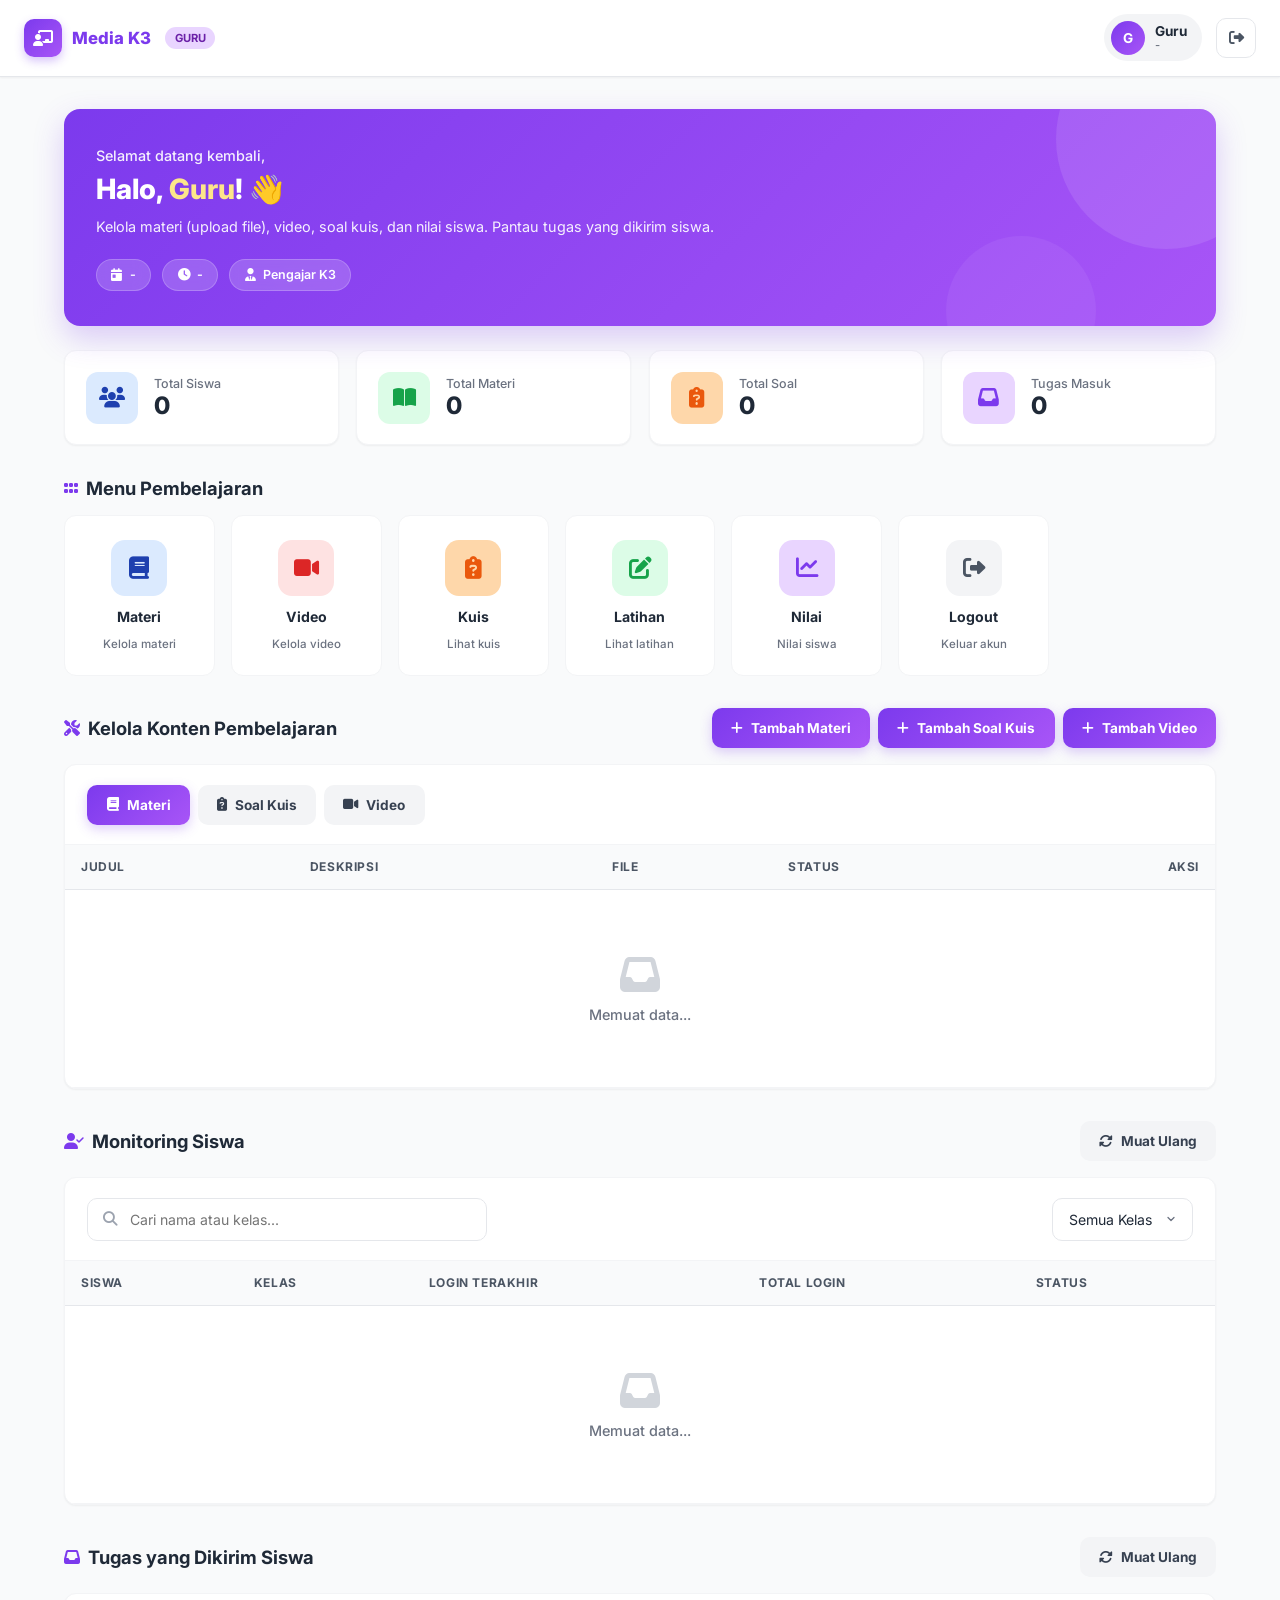
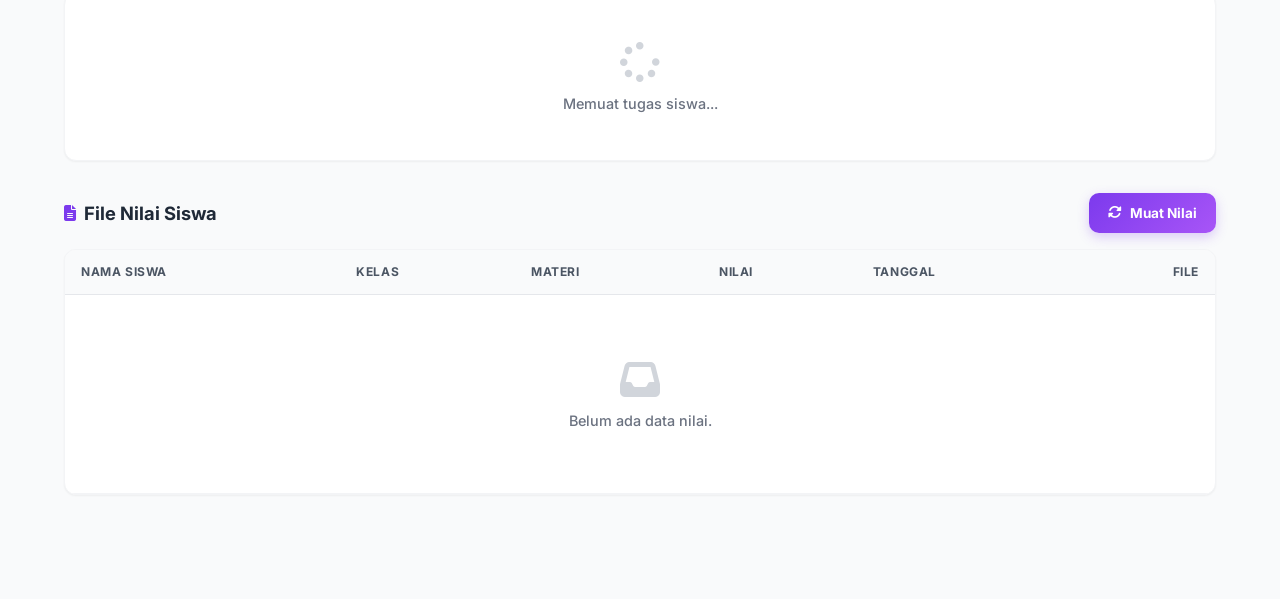
==== commit 1f2d1312: "Update dashboard-guru.html" ====
--- a/dashboard-guru.html
+++ b/dashboard-guru.html
@@ -99,7 +99,7 @@
 .badge.mudah{background:#dcfce7;color:#15803d}
 .badge.sedang{background:#fef3c7;color:#92400e}
 .badge.sulit{background:#fee2e2;color:#b91c1c}
-.btn-row-action{width:34px;height:34px;border-radius:8px;border:1.5px solid var(--gray-200);background:#fff;color:var(--gray-600);display:inline-flex;align-items:center;justify-content:center;cursor:pointer;transition:all .3s;font-size:.85rem;margin-right:.25rem}
+.btn-row-action{width:34px;height:34px;border-radius:8px;border:1.5px solid var(--gray-200);background:#fff;color:var(--gray-600);display:inline-flex;align-items:center;justify-content:center;cursor:pointer;transition:all .3s;font-size:.85rem;margin-right:.25rem;text-decoration:none}
 .btn-row-action:hover{background:var(--primary);border-color:var(--primary);color:#fff;transform:translateY(-2px)}
 .btn-row-action.danger:hover{background:var(--danger);border-color:var(--danger)}
 .empty-state{padding:3rem 1rem;text-align:center;color:var(--gray-500)}
@@ -119,6 +119,23 @@
 .form-group input:focus,.form-group textarea:focus,.form-group select:focus{border-color:var(--primary);box-shadow:0 0 0 4px rgba(124,58,237,.1)}
 .form-group textarea{min-height:100px;resize:vertical}
 .form-row-2{display:grid;grid-template-columns:1fr 1fr;gap:.8rem}
+
+/* FILE DROP (untuk upload materi) */
+.file-drop{border:2px dashed #cbd5e1;border-radius:12px;padding:1.5rem;text-align:center;cursor:pointer;transition:all .3s;background:#f9fafb}
+.file-drop:hover,.file-drop.dragover{border-color:var(--primary);background:#faf5ff}
+.file-drop.has-file{border-color:var(--success);background:#f0fdf4;border-style:solid}
+.file-drop i{font-size:2rem;color:#94a3b8;margin-bottom:.5rem;display:block}
+.file-drop.has-file i{color:var(--success)}
+.file-drop .file-label{font-size:.88rem;font-weight:700;color:#374151}
+.file-drop .file-hint{font-size:.72rem;color:#64748b;margin-top:.2rem}
+.file-preview{display:none;align-items:center;gap:.7rem;margin-top:.7rem;padding:.8rem 1rem;background:#fff;border:1.5px solid var(--gray-200);border-radius:10px;font-size:.85rem}
+.file-preview.show{display:flex}
+.file-preview .f-icon{width:40px;height:40px;border-radius:8px;background:#dbeafe;color:#1e40af;display:flex;align-items:center;justify-content:center;font-size:1.1rem;flex-shrink:0}
+.file-preview .f-name{flex:1;font-weight:600;overflow:hidden;text-overflow:ellipsis;white-space:nowrap}
+.file-preview .f-size{color:var(--gray-500);font-size:.75rem;flex-shrink:0}
+.file-preview .f-remove{background:none;border:none;color:var(--danger);cursor:pointer;font-size:1rem;padding:.3rem;flex-shrink:0}
+
+/* TOAST */
 .toast{position:fixed;top:1.5rem;right:1.5rem;background:#fff;padding:1rem 1.3rem;border-radius:10px;box-shadow:var(--shadow-lg);display:flex;align-items:center;gap:.75rem;font-size:.88rem;font-weight:500;z-index:9999;transform:translateX(400px);transition:transform .4s;max-width:340px}
 .toast.show{transform:translateX(0)}
 .toast.error{border-left:4px solid var(--danger)}
@@ -127,6 +144,8 @@
 .toast.success i{color:var(--success)}
 .toast.info{border-left:4px solid var(--primary)}
 .toast.info i{color:var(--primary)}
+
+/* JAWABAN ITEM (untuk tugas & nilai) */
 .jawaban-item{padding:1.4rem 1.6rem;border-bottom:1px solid var(--gray-100);transition:all .3s}
 .jawaban-item:hover{background:#faf5ff}
 .jawaban-item:last-child{border-bottom:none}
@@ -144,6 +163,7 @@
 .file-actions{display:flex;gap:.5rem;flex-wrap:wrap}
 .preview-img{max-width:100%;max-height:400px;border-radius:8px;margin-top:.7rem;cursor:zoom-in;display:block;margin-left:auto;margin-right:auto;box-shadow:var(--shadow-md)}
 .catatan-box{background:#fff7ed;padding:.9rem 1.1rem;border-radius:8px;border-left:3px solid var(--orange);font-size:.85rem;color:#9a3412;margin-bottom:1rem;line-height:1.6}
+.jawaban-box{background:#eff6ff;padding:1rem 1.2rem;border-radius:10px;border-left:3px solid var(--primary);font-size:.88rem;color:#1e3a8a;line-height:1.7;margin-bottom:1rem}
 .nilai-form{background:linear-gradient(135deg,#fff7ed,#ffedd5);border:1.5px solid #fed7aa;border-radius:10px;padding:1rem 1.2rem}
 .nilai-form h5{font-size:.82rem;font-weight:800;color:#ea580c;margin-bottom:.7rem;display:flex;align-items:center;gap:.4rem}
 .nilai-form-row{display:grid;grid-template-columns:120px 1fr auto;gap:.7rem;align-items:center}
@@ -190,7 +210,7 @@
     <div class="welcome-content">
       <p class="welcome-greeting" id="greeting">Selamat datang kembali,</p>
       <h1>Halo, <span class="highlight" id="welcome-name">Guru</span>! 👋</h1>
-      <p>Kelola materi, video, soal kuis, dan nilai siswa. Berikan soal kepada siswa dan pantau perkembangan belajar mereka.</p>
+      <p>Kelola materi (upload file), video, soal kuis, dan nilai siswa. Pantau tugas yang dikirim siswa.</p>
       <div class="welcome-meta">
         <div class="meta-badge"><i class="fas fa-calendar-day"></i><span id="current-date">-</span></div>
         <div class="meta-badge"><i class="fas fa-clock"></i><span id="current-time">-</span></div>
@@ -236,8 +256,8 @@
 
     <div id="tab-materi" class="tab-content active">
       <div class="table-wrapper"><table class="data-table">
-        <thead><tr><th>Judul</th><th>Deskripsi</th><th>Status</th><th style="text-align:right;">Aksi</th></tr></thead>
-        <tbody id="tbody-materi"><tr><td colspan="4"><div class="empty-state"><i class="fas fa-inbox"></i><p>Memuat data...</p></div></td></tr></tbody>
+        <thead><tr><th>Judul</th><th>Deskripsi</th><th>File</th><th>Status</th><th style="text-align:right;">Aksi</th></tr></thead>
+        <tbody id="tbody-materi"><tr><td colspan="5"><div class="empty-state"><i class="fas fa-inbox"></i><p>Memuat data...</p></div></td></tr></tbody>
       </table></div>
     </div>
 
@@ -303,7 +323,7 @@
       <div class="modal-body" id="modal-body"></div>
       <div class="modal-footer">
         <button type="button" class="btn-toolbar ghost" onclick="closeModal()">Batal</button>
-        <button type="submit" class="btn-toolbar primary"><i class="fas fa-save"></i> Simpan</button>
+        <button type="submit" class="btn-toolbar primary" id="btn-save-modal"><i class="fas fa-save"></i> Simpan</button>
       </div>
     </form>
   </div>
@@ -317,9 +337,14 @@
 const SUPABASE_ANON_KEY = 'sb_publishable_ogAtXLGklIivo88I41J8ZA_9CWzS8D3';
 const supabaseClient = window.supabase.createClient(SUPABASE_URL, SUPABASE_ANON_KEY);
 
+const BUCKET_MATERI = 'materi-k3';
+const MAX_SIZE = 20 * 1024 * 1024;
+const ALLOWED_EXT = ['jpg','jpeg','png','gif','webp','pdf','doc','docx','xls','xlsx','ppt','pptx','txt','zip','rar'];
+
 let currentGuru = null;
 let currentModalType = null;
 let semuaJawaban = [];
+let selectedMateriFile = null;
 
 function showToast(message, type = 'info') {
   const toast = document.getElementById('toast');
@@ -397,12 +422,13 @@
 async function loadKonten(type) {
   const tbody = document.getElementById('tbody-' + type);
   if (!tbody) return;
-  tbody.innerHTML = `<tr><td colspan="4"><div class="empty-state"><i class="fas fa-spinner fa-spin"></i><p>Memuat data...</p></div></td></tr>`;
+  const colCount = type === 'materi' ? 5 : 4;
+  tbody.innerHTML = `<tr><td colspan="${colCount}"><div class="empty-state"><i class="fas fa-spinner fa-spin"></i><p>Memuat data...</p></div></td></tr>`;
   try {
     const { data, error } = await supabaseClient.from(type).select('*').order('created_at', { ascending: false });
     if (error) throw error;
     if (!data || data.length === 0) {
-      tbody.innerHTML = `<tr><td colspan="4"><div class="empty-state"><i class="fas fa-inbox"></i><p>Belum ada data ${type}.</p></div></td></tr>`;
+      tbody.innerHTML = `<tr><td colspan="${colCount}"><div class="empty-state"><i class="fas fa-inbox"></i><p>Belum ada data ${type}.</p></div></td></tr>`;
       return;
     }
     if (type === 'materi') {
@@ -410,6 +436,7 @@
         <tr>
           <td><strong>${escapeHtml(m.judul || '-')}</strong></td>
           <td>${escapeHtml((m.deskripsi || '-').substring(0, 60))}${(m.deskripsi || '').length > 60 ? '...' : ''}</td>
+          <td>${m.file_url ? `<a href="${escapeHtml(m.file_url)}" target="_blank" class="btn-row-action" title="Download"><i class="fas ${getFileIcon(m.file_name)}"></i></a>` : '<span style="color:#9ca3af;font-size:.78rem;">-</span>'}</td>
           <td><span class="badge ${m.status === 'aktif' ? 'aktif' : 'draft'}">${m.status || 'draft'}</span></td>
           <td style="text-align:right;">
             <button class="btn-row-action" onclick="editItem('materi', '${m.id}')"><i class="fas fa-pen"></i></button>
@@ -440,7 +467,7 @@
         </tr>`).join('');
     }
   } catch (err) {
-    tbody.innerHTML = `<tr><td colspan="4"><div class="empty-state"><i class="fas fa-exclamation-triangle"></i><p>Gagal memuat: ${escapeHtml(err.message)}</p></div></td></tr>`;
+    tbody.innerHTML = `<tr><td colspan="${colCount}"><div class="empty-state"><i class="fas fa-exclamation-triangle"></i><p>Gagal memuat: ${escapeHtml(err.message)}</p></div></td></tr>`;
   }
 }
 
@@ -449,16 +476,21 @@
   tbody.innerHTML = '<tr><td colspan="5"><div class="empty-state"><i class="fas fa-spinner fa-spin"></i><p>Memuat data...</p></div></td></tr>';
   try {
     const { data, error } = await supabaseClient.from('profiles')
-      .select('id, full_name, kelas, last_sign_in_at, login_count, email')
-      .eq('role', 'siswa').order('last_sign_in_at', { ascending: false });
+      .select('*')
+      .order('last_sign_in_at', { ascending: false, nullsFirst: false });
     if (error) throw error;
     if (!data || data.length === 0) {
-      tbody.innerHTML = '<tr><td colspan="5"><div class="empty-state"><i class="fas fa-inbox"></i><p>Belum ada siswa yang login.</p></div></td></tr>';
+      tbody.innerHTML = '<tr><td colspan="5"><div class="empty-state"><i class="fas fa-inbox"></i><p>Belum ada siswa terdaftar.</p></div></td></tr>';
       return;
     }
-    const kelasSet = new Set(data.map(s => s.kelas).filter(Boolean));
+    // Filter yang role-nya siswa (atau semua kalau role kosong)
+    const siswaOnly = data.filter(s => !s.role || s.role === 'siswa');
+    const displayData = siswaOnly.length > 0 ? siswaOnly : data;
+
+    const kelasSet = new Set(displayData.map(s => s.kelas).filter(Boolean));
     const filterKelas = document.getElementById('filter-monitoring-kelas');
     filterKelas.innerHTML = '<option value="">Semua Kelas</option>' + [...kelasSet].map(k => `<option value="${escapeHtml(k)}">${escapeHtml(k)}</option>`).join('');
+
     const render = list => {
       if (list.length === 0) {
         tbody.innerHTML = '<tr><td colspan="5"><div class="empty-state"><i class="fas fa-inbox"></i><p>Tidak ada data yang cocok.</p></div></td></tr>';
@@ -466,20 +498,28 @@
       }
       tbody.innerHTML = list.map(s => `
         <tr>
-          <td><div class="cell-user"><div class="cell-avatar">${escapeHtml((s.full_name || '?').charAt(0).toUpperCase())}</div><div><div class="cell-name">${escapeHtml(s.full_name || '-')}</div><div class="cell-email">${escapeHtml(s.email || '-')}</div></div></div></td>
+          <td>
+            <div class="cell-user">
+              <div class="cell-avatar">${escapeHtml((s.full_name || s.email || '?').charAt(0).toUpperCase())}</div>
+              <div>
+                <div class="cell-name">${escapeHtml(s.full_name || '(Tanpa Nama)')}</div>
+                <div class="cell-email">${escapeHtml(s.email || '-')}</div>
+              </div>
+            </div>
+          </td>
           <td><span class="badge kelas">${escapeHtml(s.kelas || '-')}</span></td>
           <td>${s.last_sign_in_at ? new Date(s.last_sign_in_at).toLocaleString('id-ID') : '-'}</td>
           <td><strong>${s.login_count || 0}x</strong></td>
           <td><span class="badge aktif">Aktif</span></td>
         </tr>`).join('');
     };
-    render(data);
+    render(displayData);
     const filterInput = document.getElementById('filter-monitoring');
     const filterKelasEl = document.getElementById('filter-monitoring-kelas');
     const applyFilter = () => {
       const q = filterInput.value.toLowerCase();
       const kls = filterKelasEl.value;
-      render(data.filter(s => ((s.full_name || '').toLowerCase().includes(q) || (s.email || '').toLowerCase().includes(q)) && (!kls || s.kelas === kls)));
+      render(displayData.filter(s => ((s.full_name || '').toLowerCase().includes(q) || (s.email || '').toLowerCase().includes(q)) && (!kls || s.kelas === kls)));
     };
     filterInput.addEventListener('input', applyFilter);
     filterKelasEl.addEventListener('change', applyFilter);
@@ -512,6 +552,8 @@
     const isDinilai = j.status === 'dinilai';
     const initial = (j.nama_siswa || '?').charAt(0).toUpperCase();
     const badge = isDinilai ? `<span class="badge aktif">✅ Dinilai: ${j.nilai || 0}</span>` : `<span class="badge warning">⏳ Menunggu</span>`;
+
+    // File box
     let fileBoxHTML = '';
     if (j.file_url) {
       const isImg = isImage(j.file_name);
@@ -520,26 +562,41 @@
         <div class="file-box">
           <div class="file-box-header">
             <div class="file-icon-big"><i class="fas ${getFileIcon(j.file_name)}"></i></div>
-            <div class="file-meta"><h5>${escapeHtml(j.file_name || 'File Tugas')}</h5><p>Ukuran: ${formatSize(j.file_size)} • Format: ${escapeHtml(j.file_type || '-').toUpperCase()}</p></div>
-            <div class="file-actions"><a href="${escapeHtml(j.file_url)}" target="_blank" download class="btn-toolbar primary" style="padding:.5rem 1rem;font-size:.78rem;"><i class="fas fa-download"></i> Download</a></div>
+            <div class="file-meta">
+              <h5>${escapeHtml(j.file_name || 'File Tugas')}</h5>
+              <p>Ukuran: ${formatSize(j.file_size)} • Format: ${escapeHtml(j.file_type || '-').toUpperCase()}</p>
+            </div>
+            <div class="file-actions">
+              <a href="${escapeHtml(j.file_url)}" target="_blank" download class="btn-toolbar primary" style="padding:.5rem 1rem;font-size:.78rem;"><i class="fas fa-download"></i> Download</a>
+            </div>
           </div>
           ${previewHTML}
         </div>`;
     }
+
+    // Jawaban teks
+    const jawabanHTML = j.jawaban ? `<div class="jawaban-box"><b><i class="fas fa-comment-dots"></i> Jawaban Siswa:</b><br>${escapeHtml(j.jawaban).replace(/\n/g, '<br>')}</div>` : '';
+
     const catatanHTML = j.catatan ? `<div class="catatan-box"><b><i class="fas fa-comment"></i> Catatan Siswa:</b><br>${escapeHtml(j.catatan)}</div>` : '';
+
     return `
       <div class="jawaban-item">
         <div class="jawaban-header">
           <div class="jawaban-siswa">
             <div class="jawaban-avatar">${initial}</div>
             <div>
-              <h4>${escapeHtml(j.nama_siswa)} — ${escapeHtml(j.judul_tugas)}</h4>
-              <p><span><i class="fas fa-school"></i> ${escapeHtml(j.kelas)}</span><span><i class="fas fa-tag"></i> ${escapeHtml(j.tipe)}</span><span><i class="fas fa-clock"></i> ${waktu}</span></p>
+              <h4>${escapeHtml(j.nama_siswa || '(Tanpa Nama)')} — ${escapeHtml(j.judul_tugas || 'Tugas')}</h4>
+              <p>
+                <span><i class="fas fa-school"></i> ${escapeHtml(j.kelas || '-')}</span>
+                <span><i class="fas fa-tag"></i> ${escapeHtml(j.tipe || '-')}</span>
+                <span><i class="fas fa-clock"></i> ${waktu}</span>
+              </p>
             </div>
           </div>
           ${badge}
         </div>
         ${catatanHTML}
+        ${jawabanHTML}
         ${fileBoxHTML}
         <div class="nilai-form" style="margin-top:1rem;">
           <h5><i class="fas fa-star"></i> Beri Nilai</h5>
@@ -572,28 +629,36 @@
   const tbody = document.getElementById('tbody-nilai');
   tbody.innerHTML = '<tr><td colspan="6"><div class="empty-state"><i class="fas fa-spinner fa-spin"></i><p>Memuat data...</p></div></td></tr>';
   try {
-    const { data, error } = await supabaseClient.from('nilai').select('*').order('created_at', { ascending: false });
+    // Ambil dari jawaban_siswa yang sudah dinilai
+    const { data, error } = await supabaseClient.from('jawaban_siswa')
+      .select('*')
+      .eq('status', 'dinilai')
+      .order('created_at', { ascending: false });
     if (error) throw error;
     if (!data || data.length === 0) {
-      tbody.innerHTML = '<tr><td colspan="6"><div class="empty-state"><i class="fas fa-inbox"></i><p>Belum ada data nilai siswa.</p></div></td></tr>';
+      tbody.innerHTML = '<tr><td colspan="6"><div class="empty-state"><i class="fas fa-inbox"></i><p>Belum ada nilai siswa yang tersimpan.</p></div></td></tr>';
       return;
     }
     tbody.innerHTML = data.map(n => `
       <tr>
         <td><strong>${escapeHtml(n.nama_siswa || '-')}</strong></td>
         <td><span class="badge kelas">${escapeHtml(n.kelas || '-')}</span></td>
-        <td>${escapeHtml(n.materi || '-')}</td>
+        <td>${escapeHtml(n.judul_tugas || '-')}</td>
         <td><strong style="color:${n.nilai >= 75 ? 'var(--success)' : 'var(--danger)'};">${n.nilai || 0}</strong></td>
         <td>${n.created_at ? new Date(n.created_at).toLocaleDateString('id-ID') : '-'}</td>
-        <td style="text-align:right;">${n.file_url ? `<a href="${escapeHtml(n.file_url)}" target="_blank" class="btn-row-action"><i class="fas fa-download"></i></a>` : '-'}</td>
+        <td style="text-align:right;">
+          ${n.file_url ? `<a href="${escapeHtml(n.file_url)}" target="_blank" class="btn-row-action" title="Lihat File"><i class="fas fa-download"></i></a>` : '-'}
+        </td>
       </tr>`).join('');
   } catch (err) {
     tbody.innerHTML = `<tr><td colspan="6"><div class="empty-state"><i class="fas fa-exclamation-triangle"></i><p>${escapeHtml(err.message)}</p></div></td></tr>`;
   }
 }
 
+// ============ MODAL ============
 function openModal(type, data = null) {
   currentModalType = type;
+  selectedMateriFile = null;
   const title = document.getElementById('modal-title');
   const body = document.getElementById('modal-body');
   const isEdit = !!data;
@@ -604,7 +669,23 @@
     body.innerHTML = `
       <div class="form-group"><label>Judul Materi</label><input type="text" name="judul" value="${escapeHtml(data?.judul || '')}" required></div>
       <div class="form-group"><label>Deskripsi</label><textarea name="deskripsi" required>${escapeHtml(data?.deskripsi || '')}</textarea></div>
+      <div class="form-group">
+        <label>Upload File Materi (JPG/PDF/Word/PPT, maks 20MB)</label>
+        <div class="file-drop" id="materiFileDrop">
+          <i class="fas fa-cloud-upload-alt"></i>
+          <div class="file-label">${data?.file_name ? '✓ ' + escapeHtml(data.file_name) : 'Klik atau seret file ke sini'}</div>
+          <div class="file-hint">JPG, PNG, PDF, Word, Excel, PPT (maks. 20 MB)</div>
+        </div>
+        <input type="file" id="materiFileInput" style="display:none;" accept=".jpg,.jpeg,.png,.gif,.webp,.pdf,.doc,.docx,.xls,.xlsx,.ppt,.pptx,.txt,.zip,.rar">
+        <div class="file-preview" id="materiFilePreview">
+          <div class="f-icon" id="materiFIcon"><i class="fas fa-file"></i></div>
+          <span class="f-name" id="materiFName"></span>
+          <span class="f-size" id="materiFSize"></span>
+          <button type="button" class="f-remove" id="materiFRemove"><i class="fas fa-times"></i></button>
+        </div>
+      </div>
       <div class="form-group"><label>Status</label><select name="status"><option value="aktif" ${data?.status === 'aktif' ? 'selected' : ''}>Aktif</option><option value="draft" ${data?.status === 'draft' ? 'selected' : ''}>Draft</option></select></div>`;
+    setupMateriFileDrop();
   } else if (type === 'soal') {
     body.innerHTML = `
       <div class="form-group"><label>Pertanyaan</label><textarea name="pertanyaan" required>${escapeHtml(data?.pertanyaan || '')}</textarea></div>
@@ -617,27 +698,106 @@
   } else if (type === 'video') {
     body.innerHTML = `
       <div class="form-group"><label>Judul Video</label><input type="text" name="judul" value="${escapeHtml(data?.judul || '')}" required></div>
-      <div class="form-group"><label>URL Video</label><input type="url" name="url" value="${escapeHtml(data?.url || '')}" required></div>
+      <div class="form-group"><label>URL Video</label><input type="url" name="url" value="${escapeHtml(data?.url || '')}" required placeholder="https://youtube.com/watch?v=..."></div>
       <div class="form-group"><label>Durasi</label><input type="text" name="durasi" value="${escapeHtml(data?.durasi || '')}" placeholder="contoh: 05:30"></div>`;
   }
 
   document.getElementById('modal-form').dataset.editId = data?.id || '';
+  document.getElementById('modal-form').dataset.oldFileUrl = data?.file_url || '';
+  document.getElementById('modal-form').dataset.oldFileName = data?.file_name || '';
+  document.getElementById('modal-form').dataset.oldFileType = data?.file_type || '';
   document.getElementById('modal-overlay').classList.add('show');
+}
+
+function setupMateriFileDrop() {
+  const drop = document.getElementById('materiFileDrop');
+  const input = document.getElementById('materiFileInput');
+  const preview = document.getElementById('materiFilePreview');
+  const fIcon = document.getElementById('materiFIcon');
+  const fName = document.getElementById('materiFName');
+  const fSize = document.getElementById('materiFSize');
+  const fRemove = document.getElementById('materiFRemove');
+
+  drop.addEventListener('click', () => input.click());
+  drop.addEventListener('dragover', e => { e.preventDefault(); drop.classList.add('dragover'); });
+  drop.addEventListener('dragleave', () => drop.classList.remove('dragover'));
+  drop.addEventListener('drop', e => {
+    e.preventDefault(); drop.classList.remove('dragover');
+    if (e.dataTransfer.files.length) { input.files = e.dataTransfer.files; input.dispatchEvent(new Event('change')); }
+  });
+  input.addEventListener('change', () => {
+    const file = input.files[0];
+    if (!file) return reset();
+    if (file.size > MAX_SIZE) { showToast('File terlalu besar! Maksimal 20 MB.', 'error'); return reset(); }
+    const ext = file.name.split('.').pop().toLowerCase();
+    if (!ALLOWED_EXT.includes(ext)) { showToast('Tipe file tidak diizinkan!', 'error'); return reset(); }
+    selectedMateriFile = file;
+    drop.classList.add('has-file');
+    drop.querySelector('.file-label').textContent = '✓ ' + file.name;
+    drop.querySelector('.file-hint').textContent = 'Klik untuk ganti file';
+    fIcon.innerHTML = `<i class="fas ${getFileIcon(file.name)}"></i>`;
+    fName.textContent = file.name;
+    fSize.textContent = formatSize(file.size);
+    preview.classList.add('show');
+  });
+  fRemove.addEventListener('click', e => { e.stopPropagation(); reset(); });
+
+  function reset() {
+    input.value = ''; selectedMateriFile = null;
+    drop.classList.remove('has-file');
+    drop.querySelector('.file-label').textContent = 'Klik atau seret file ke sini';
+    drop.querySelector('.file-hint').textContent = 'JPG, PNG, PDF, Word, Excel, PPT (maks. 20 MB)';
+    preview.classList.remove('show');
+  }
+}
+
+async function uploadMateriFile(file) {
+  const ext = file.name.split('.').pop().toLowerCase();
+  const fileName = `${Date.now()}_${Math.random().toString(36).substring(2, 8)}.${ext}`;
+  const filePath = `materi/${fileName}`;
+  const { error: uploadError } = await supabaseClient.storage.from(BUCKET_MATERI).upload(filePath, file, { cacheControl: '3600', upsert: false });
+  if (uploadError) throw uploadError;
+  const { data: urlData } = supabaseClient.storage.from(BUCKET_MATERI).getPublicUrl(filePath);
+  return { url: urlData.publicUrl, name: file.name, size: file.size, type: ext };
 }
 
 function closeModal() {
   document.getElementById('modal-overlay').classList.remove('show');
   document.getElementById('modal-form').reset();
   currentModalType = null;
+  selectedMateriFile = null;
 }
 
 async function handleModalSubmit(e) {
   e.preventDefault();
   const form = e.target;
+  const btn = document.getElementById('btn-save-modal');
   const formData = new FormData(form);
   const data = Object.fromEntries(formData.entries());
   const editId = form.dataset.editId;
+  const oldFileUrl = form.dataset.oldFileUrl || '';
+  const oldFileName = form.dataset.oldFileName || '';
+  const oldFileType = form.dataset.oldFileType || '';
+
+  btn.disabled = true;
+  btn.innerHTML = '<i class="fas fa-spinner fa-spin"></i> Menyimpan...';
+
   try {
+    // Upload file materi kalau ada
+    if (currentModalType === 'materi') {
+      if (selectedMateriFile) {
+        const fileInfo = await uploadMateriFile(selectedMateriFile);
+        data.file_url = fileInfo.url;
+        data.file_name = fileInfo.name;
+        data.file_type = fileInfo.type;
+        data.file_size = fileInfo.size;
+      } else if (editId && oldFileUrl) {
+        data.file_url = oldFileUrl;
+        data.file_name = oldFileName;
+        data.file_type = oldFileType;
+      }
+    }
+
     let result;
     if (editId) {
       result = await supabaseClient.from(currentModalType).update(data).eq('id', editId);
@@ -645,11 +805,18 @@
       result = await supabaseClient.from(currentModalType).insert([data]);
     }
     if (result.error) throw result.error;
+
     showToast(editId ? 'Berhasil diperbarui!' : 'Berhasil ditambahkan!', 'success');
     closeModal();
     loadKonten(currentModalType);
     loadStatistik();
-  } catch (err) { showToast('Gagal menyimpan: ' + err.message, 'error'); }
+  } catch (err) {
+    console.error(err);
+    showToast('Gagal menyimpan: ' + err.message, 'error');
+  } finally {
+    btn.disabled = false;
+    btn.innerHTML = '<i class="fas fa-save"></i> Simpan';
+  }
 }
 
 async function editItem(type, id) {
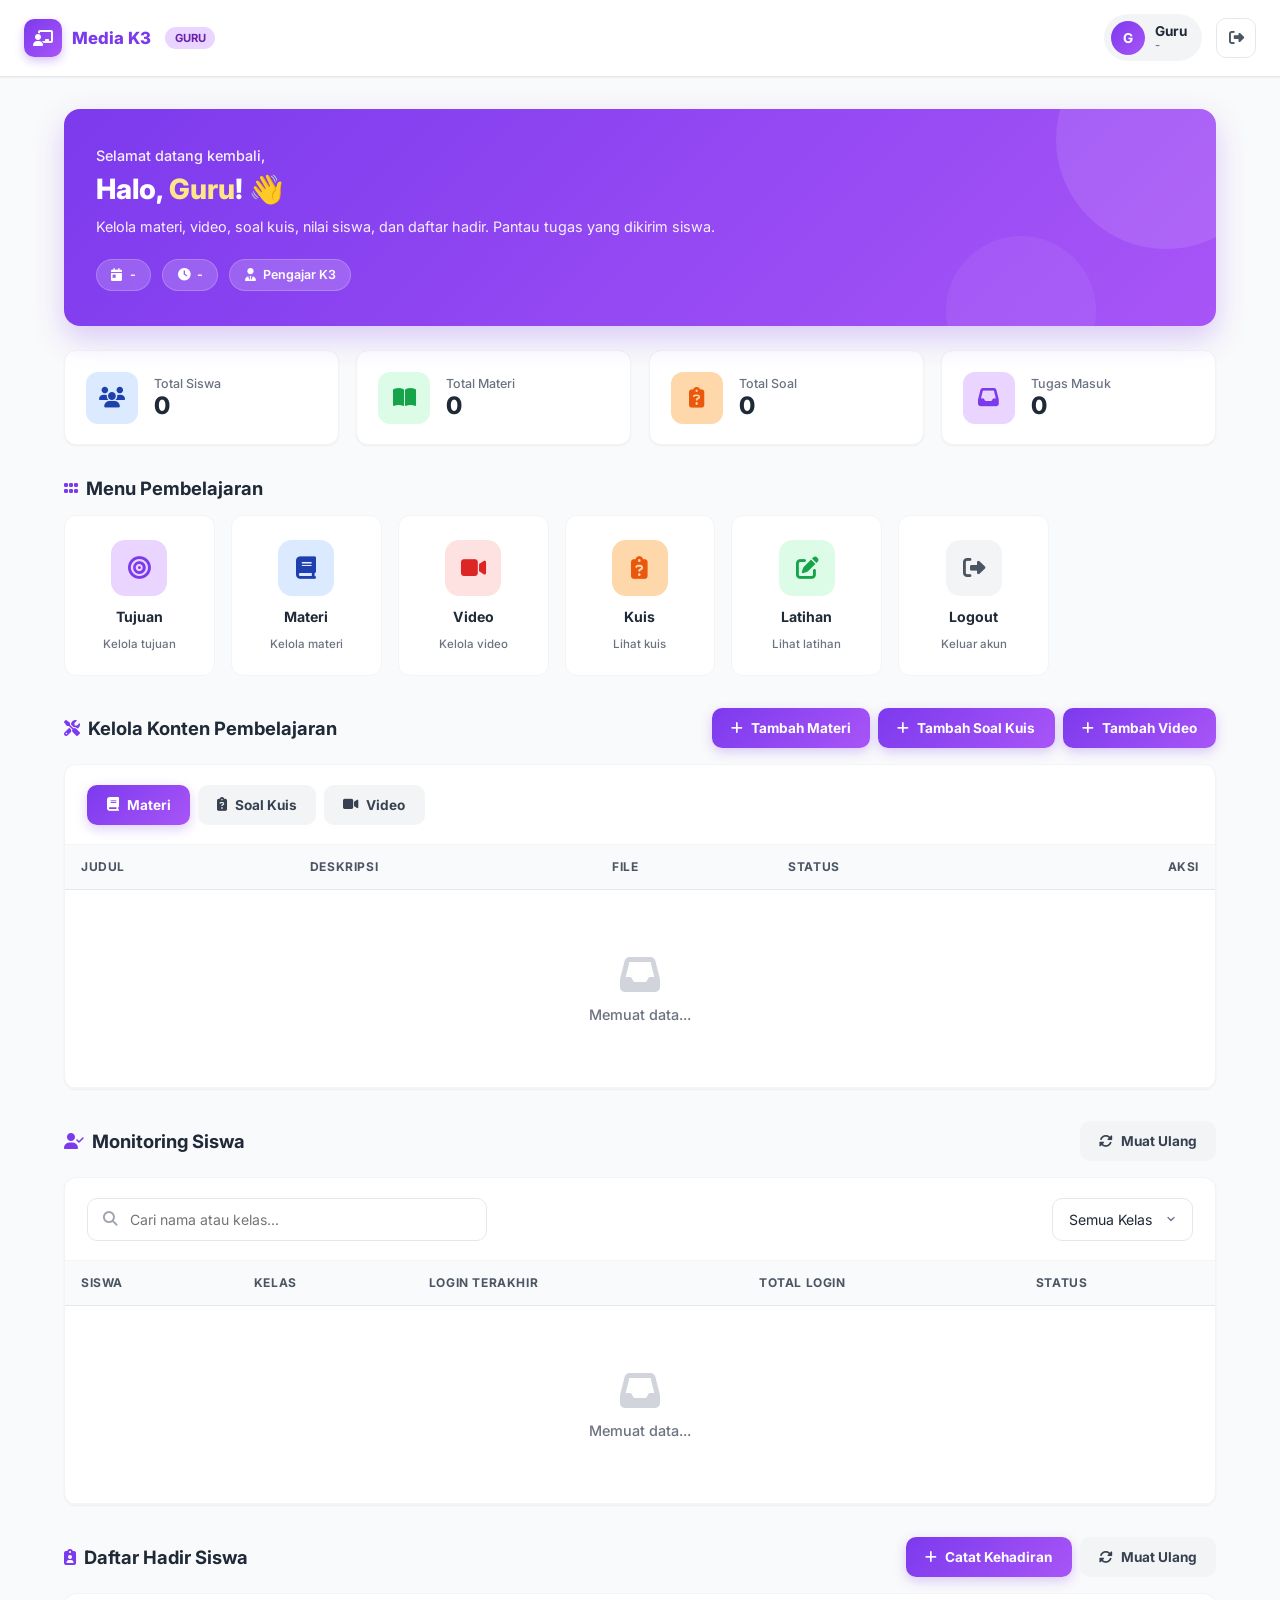
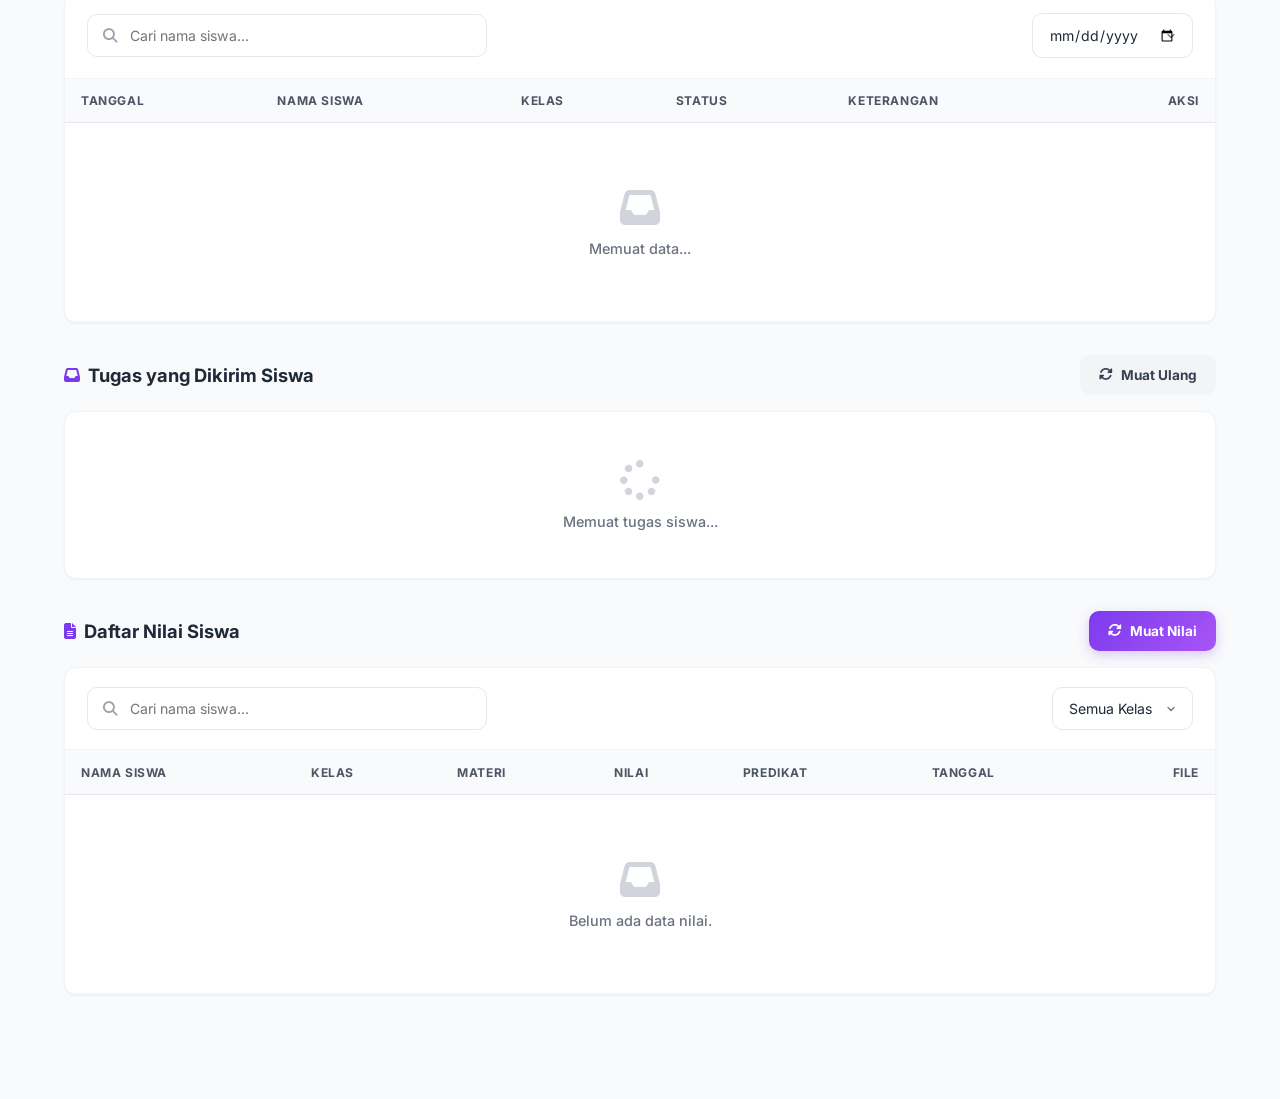
==== commit d57164c6: "Update dashboard-guru.html" ====
--- a/dashboard-guru.html
+++ b/dashboard-guru.html
@@ -99,6 +99,10 @@
 .badge.mudah{background:#dcfce7;color:#15803d}
 .badge.sedang{background:#fef3c7;color:#92400e}
 .badge.sulit{background:#fee2e2;color:#b91c1c}
+.badge.hadir{background:#dcfce7;color:#15803d}
+.badge.sakit{background:#fef3c7;color:#92400e}
+.badge.izin{background:#dbeafe;color:#1e40af}
+.badge.alpha{background:#fee2e2;color:#b91c1c}
 .btn-row-action{width:34px;height:34px;border-radius:8px;border:1.5px solid var(--gray-200);background:#fff;color:var(--gray-600);display:inline-flex;align-items:center;justify-content:center;cursor:pointer;transition:all .3s;font-size:.85rem;margin-right:.25rem;text-decoration:none}
 .btn-row-action:hover{background:var(--primary);border-color:var(--primary);color:#fff;transform:translateY(-2px)}
 .btn-row-action.danger:hover{background:var(--danger);border-color:var(--danger)}
@@ -119,8 +123,6 @@
 .form-group input:focus,.form-group textarea:focus,.form-group select:focus{border-color:var(--primary);box-shadow:0 0 0 4px rgba(124,58,237,.1)}
 .form-group textarea{min-height:100px;resize:vertical}
 .form-row-2{display:grid;grid-template-columns:1fr 1fr;gap:.8rem}
-
-/* FILE DROP (untuk upload materi) */
 .file-drop{border:2px dashed #cbd5e1;border-radius:12px;padding:1.5rem;text-align:center;cursor:pointer;transition:all .3s;background:#f9fafb}
 .file-drop:hover,.file-drop.dragover{border-color:var(--primary);background:#faf5ff}
 .file-drop.has-file{border-color:var(--success);background:#f0fdf4;border-style:solid}
@@ -134,8 +136,6 @@
 .file-preview .f-name{flex:1;font-weight:600;overflow:hidden;text-overflow:ellipsis;white-space:nowrap}
 .file-preview .f-size{color:var(--gray-500);font-size:.75rem;flex-shrink:0}
 .file-preview .f-remove{background:none;border:none;color:var(--danger);cursor:pointer;font-size:1rem;padding:.3rem;flex-shrink:0}
-
-/* TOAST */
 .toast{position:fixed;top:1.5rem;right:1.5rem;background:#fff;padding:1rem 1.3rem;border-radius:10px;box-shadow:var(--shadow-lg);display:flex;align-items:center;gap:.75rem;font-size:.88rem;font-weight:500;z-index:9999;transform:translateX(400px);transition:transform .4s;max-width:340px}
 .toast.show{transform:translateX(0)}
 .toast.error{border-left:4px solid var(--danger)}
@@ -144,8 +144,6 @@
 .toast.success i{color:var(--success)}
 .toast.info{border-left:4px solid var(--primary)}
 .toast.info i{color:var(--primary)}
-
-/* JAWABAN ITEM (untuk tugas & nilai) */
 .jawaban-item{padding:1.4rem 1.6rem;border-bottom:1px solid var(--gray-100);transition:all .3s}
 .jawaban-item:hover{background:#faf5ff}
 .jawaban-item:last-child{border-bottom:none}
@@ -210,7 +208,7 @@
     <div class="welcome-content">
       <p class="welcome-greeting" id="greeting">Selamat datang kembali,</p>
       <h1>Halo, <span class="highlight" id="welcome-name">Guru</span>! 👋</h1>
-      <p>Kelola materi (upload file), video, soal kuis, dan nilai siswa. Pantau tugas yang dikirim siswa.</p>
+      <p>Kelola materi, video, soal kuis, nilai siswa, dan daftar hadir. Pantau tugas yang dikirim siswa.</p>
       <div class="welcome-meta">
         <div class="meta-badge"><i class="fas fa-calendar-day"></i><span id="current-date">-</span></div>
         <div class="meta-badge"><i class="fas fa-clock"></i><span id="current-time">-</span></div>
@@ -228,11 +226,14 @@
 
   <div class="section-header"><h2><i class="fas fa-grip"></i> Menu Pembelajaran</h2></div>
   <section class="menu-grid">
+    <a href="tujuan.html" class="menu-item">
+      <div class="menu-icon purple"><i class="fas fa-bullseye"></i></div>
+      <div class="menu-label">Tujuan</div><div class="menu-desc">Kelola tujuan</div>
+    </a>
     <a href="materi.html" class="menu-item"><div class="menu-icon blue"><i class="fas fa-book"></i></div><div class="menu-label">Materi</div><div class="menu-desc">Kelola materi</div></a>
     <a href="video.html" class="menu-item"><div class="menu-icon red"><i class="fas fa-video"></i></div><div class="menu-label">Video</div><div class="menu-desc">Kelola video</div></a>
     <a href="kuis.html" class="menu-item"><div class="menu-icon orange"><i class="fas fa-clipboard-question"></i></div><div class="menu-label">Kuis</div><div class="menu-desc">Lihat kuis</div></a>
     <a href="latihan.html" class="menu-item"><div class="menu-icon green"><i class="fas fa-pen-to-square"></i></div><div class="menu-label">Latihan</div><div class="menu-desc">Lihat latihan</div></a>
-    <a href="nilai.html" class="menu-item"><div class="menu-icon purple"><i class="fas fa-chart-line"></i></div><div class="menu-label">Nilai</div><div class="menu-desc">Nilai siswa</div></a>
     <button class="menu-item" onclick="logout()"><div class="menu-icon gray"><i class="fas fa-right-from-bracket"></i></div><div class="menu-label">Logout</div><div class="menu-desc">Keluar akun</div></button>
   </section>
 
@@ -276,6 +277,9 @@
     </div>
   </div>
 
+  <!-- ============================================================
+       MONITORING SISWA
+       ============================================================ -->
   <div class="section-header">
     <h2><i class="fas fa-user-check"></i> Monitoring Siswa</h2>
     <button class="btn-toolbar ghost" onclick="loadMonitoring()"><i class="fas fa-rotate"></i> Muat Ulang</button>
@@ -292,6 +296,31 @@
     </table></div>
   </section>
 
+  <!-- ============================================================
+       DAFTAR HADIR SISWA (FITUR BARU)
+       ============================================================ -->
+  <div class="section-header">
+    <h2><i class="fas fa-clipboard-user"></i> Daftar Hadir Siswa</h2>
+    <div style="display:flex;gap:.5rem;flex-wrap:wrap;">
+      <button class="btn-toolbar primary" onclick="openModalKehadiran()"><i class="fas fa-plus"></i> Catat Kehadiran</button>
+      <button class="btn-toolbar ghost" onclick="loadKehadiran()"><i class="fas fa-rotate"></i> Muat Ulang</button>
+    </div>
+  </div>
+
+  <section class="data-panel">
+    <div class="data-toolbar">
+      <div class="search-box"><i class="fas fa-magnifying-glass"></i><input type="text" id="filter-kehadiran" placeholder="Cari nama siswa..."></div>
+      <input type="date" class="filter-select" id="filter-kehadiran-tanggal" style="padding:.75rem 1rem;">
+    </div>
+    <div class="table-wrapper"><table class="data-table">
+      <thead><tr><th>Tanggal</th><th>Nama Siswa</th><th>Kelas</th><th>Status</th><th>Keterangan</th><th style="text-align:right;">Aksi</th></tr></thead>
+      <tbody id="tbody-kehadiran"><tr><td colspan="6"><div class="empty-state"><i class="fas fa-inbox"></i><p>Memuat data...</p></div></td></tr></tbody>
+    </table></div>
+  </section>
+
+  <!-- ============================================================
+       TUGAS YANG DIKIRIM SISWA (dengan tombol HAPUS)
+       ============================================================ -->
   <div class="section-header">
     <h2><i class="fas fa-inbox"></i> Tugas yang Dikirim Siswa</h2>
     <button class="btn-toolbar ghost" onclick="loadJawaban()"><i class="fas fa-rotate"></i> Muat Ulang</button>
@@ -299,20 +328,28 @@
 
   <div class="data-panel"><div id="jawaban-list"><div class="empty-state"><i class="fas fa-spinner fa-spin"></i><p>Memuat tugas siswa...</p></div></div></div>
 
+  <!-- ============================================================
+       DAFTAR NILAI SISWA (FITUR BARU)
+       ============================================================ -->
   <div class="section-header">
-    <h2><i class="fas fa-file-lines"></i> File Nilai Siswa</h2>
-    <button class="btn-toolbar primary" onclick="loadNilai()"><i class="fas fa-rotate"></i> Muat Nilai</button>
+    <h2><i class="fas fa-file-lines"></i> Daftar Nilai Siswa</h2>
+    <button class="btn-toolbar primary" onclick="loadDaftarNilai()"><i class="fas fa-rotate"></i> Muat Nilai</button>
   </div>
 
   <section class="data-panel">
+    <div class="data-toolbar">
+      <div class="search-box"><i class="fas fa-magnifying-glass"></i><input type="text" id="filter-nilai" placeholder="Cari nama siswa..."></div>
+      <select class="filter-select" id="filter-nilai-kelas"><option value="">Semua Kelas</option></select>
+    </div>
     <div class="table-wrapper"><table class="data-table">
-      <thead><tr><th>Nama Siswa</th><th>Kelas</th><th>Materi</th><th>Nilai</th><th>Tanggal</th><th style="text-align:right;">File</th></tr></thead>
-      <tbody id="tbody-nilai"><tr><td colspan="6"><div class="empty-state"><i class="fas fa-inbox"></i><p>Belum ada data nilai.</p></div></td></tr></tbody>
+      <thead><tr><th>Nama Siswa</th><th>Kelas</th><th>Materi</th><th>Nilai</th><th>Predikat</th><th>Tanggal</th><th style="text-align:right;">File</th></tr></thead>
+      <tbody id="tbody-nilai"><tr><td colspan="7"><div class="empty-state"><i class="fas fa-inbox"></i><p>Belum ada data nilai.</p></div></td></tr></tbody>
     </table></div>
   </section>
 
 </main>
 
+<!-- MODAL TAMBAH/EDIT KONTEN -->
 <div class="modal-overlay" id="modal-overlay">
   <div class="modal">
     <div class="modal-header">
@@ -329,6 +366,60 @@
   </div>
 </div>
 
+<!-- MODAL KEHADIRAN -->
+<div class="modal-overlay" id="modal-kehadiran">
+  <div class="modal">
+    <div class="modal-header">
+      <h3><i class="fas fa-clipboard-user"></i> Catat Kehadiran</h3>
+      <button class="modal-close" onclick="document.getElementById('modal-kehadiran').classList.remove('show')"><i class="fas fa-times"></i></button>
+    </div>
+    <form id="form-kehadiran" onsubmit="handleKehadiranSubmit(event)">
+      <div class="modal-body">
+        <div class="form-group">
+          <label>Tanggal</label>
+          <input type="date" name="tanggal" id="kehadiran-tanggal" required>
+        </div>
+        <div class="form-group">
+          <label>Nama Siswa</label>
+          <input type="text" name="nama_siswa" placeholder="Nama lengkap siswa" required>
+        </div>
+        <div class="form-group">
+          <label>Kelas</label>
+          <select name="kelas" required>
+            <option value="">-- Pilih Kelas --</option>
+            <option value="X TP 1">X TP 1</option>
+            <option value="X TP 2">X TP 2</option>
+            <option value="X TP 3">X TP 3</option>
+            <option value="XI TP 1">XI TP 1</option>
+            <option value="XI TP 2">XI TP 2</option>
+            <option value="XI TP 3">XI TP 3</option>
+            <option value="XII TP 1">XII TP 1</option>
+            <option value="XII TP 2">XII TP 2</option>
+            <option value="XII TP 3">XII TP 3</option>
+          </select>
+        </div>
+        <div class="form-group">
+          <label>Status</label>
+          <select name="status" required>
+            <option value="hadir">Hadir</option>
+            <option value="sakit">Sakit</option>
+            <option value="izin">Izin</option>
+            <option value="alpha">Alpha (Tanpa Keterangan)</option>
+          </select>
+        </div>
+        <div class="form-group">
+          <label>Keterangan (opsional)</label>
+          <textarea name="keterangan" placeholder="Contoh: Sakit demam" style="min-height:70px;"></textarea>
+        </div>
+      </div>
+      <div class="modal-footer">
+        <button type="button" class="btn-toolbar ghost" onclick="document.getElementById('modal-kehadiran').classList.remove('show')">Batal</button>
+        <button type="submit" class="btn-toolbar primary"><i class="fas fa-save"></i> Simpan Kehadiran</button>
+      </div>
+    </form>
+  </div>
+</div>
+
 <div class="zoom-modal" id="zoomModal" onclick="closeZoom()"><img id="zoomImg" src="" alt="Preview"></div>
 
 <script src="https://cdn.jsdelivr.net/npm/@supabase/supabase-js@2"></script>
@@ -336,7 +427,6 @@
 const SUPABASE_URL = 'https://ddnhwcxfktcsyngupdex.supabase.co';
 const SUPABASE_ANON_KEY = 'sb_publishable_ogAtXLGklIivo88I41J8ZA_9CWzS8D3';
 const supabaseClient = window.supabase.createClient(SUPABASE_URL, SUPABASE_ANON_KEY);
-
 const BUCKET_MATERI = 'materi-k3';
 const MAX_SIZE = 20 * 1024 * 1024;
 const ALLOWED_EXT = ['jpg','jpeg','png','gif','webp','pdf','doc','docx','xls','xlsx','ppt','pptx','txt','zip','rar'];
@@ -345,7 +435,10 @@
 let currentModalType = null;
 let semuaJawaban = [];
 let selectedMateriFile = null;
-
+let semuaKehadiran = [];
+let semuaNilai = [];
+
+// ============ HELPERS ============
 function showToast(message, type = 'info') {
   const toast = document.getElementById('toast');
   const msg = document.getElementById('toast-message');
@@ -382,6 +475,14 @@
   return ['jpg','jpeg','png','gif','webp'].includes(ext);
 }
 
+function getPredikat(nilai) {
+  if (nilai === null || nilai === undefined) return { label: '—', cls: 'draft' };
+  if (nilai >= 90) return { label: 'A', cls: 'aktif' };
+  if (nilai >= 80) return { label: 'B', cls: 'kelas' };
+  if (nilai >= 70) return { label: 'C', cls: 'sedang' };
+  return { label: 'D', cls: 'sulit' };
+}
+
 function cekSession() {
   const s = localStorage.getItem('guru_session');
   if (!s) { window.location.href = 'index.html'; return null; }
@@ -395,10 +496,11 @@
   window.location.href = 'index.html';
 }
 
+// ============ STATISTIK ============
 async function loadStatistik() {
   try {
     const [siswa, materi, kuis, tugas] = await Promise.all([
-      supabaseClient.from('profiles').select('*', { count: 'exact', head: true }).eq('role', 'siswa'),
+      supabaseClient.from('profiles').select('*', { count: 'exact', head: true }),
       supabaseClient.from('materi').select('*', { count: 'exact', head: true }),
       supabaseClient.from('soal').select('*', { count: 'exact', head: true }),
       supabaseClient.from('jawaban_siswa').select('*', { count: 'exact', head: true })
@@ -410,6 +512,7 @@
   } catch (err) { console.error('Gagal load statistik:', err); }
 }
 
+// ============ TAB KONTEN ============
 function switchTab(tab) {
   document.querySelectorAll('.tab-content').forEach(el => el.classList.remove('active'));
   document.getElementById('tab-' + tab).classList.add('active');
@@ -471,19 +574,17 @@
   }
 }
 
+// ============ MONITORING SISWA ============
 async function loadMonitoring() {
   const tbody = document.getElementById('tbody-monitoring');
   tbody.innerHTML = '<tr><td colspan="5"><div class="empty-state"><i class="fas fa-spinner fa-spin"></i><p>Memuat data...</p></div></td></tr>';
   try {
-    const { data, error } = await supabaseClient.from('profiles')
-      .select('*')
-      .order('last_sign_in_at', { ascending: false, nullsFirst: false });
+    const { data, error } = await supabaseClient.from('profiles').select('*').order('last_sign_in_at', { ascending: false, nullsFirst: false });
     if (error) throw error;
     if (!data || data.length === 0) {
       tbody.innerHTML = '<tr><td colspan="5"><div class="empty-state"><i class="fas fa-inbox"></i><p>Belum ada siswa terdaftar.</p></div></td></tr>';
       return;
     }
-    // Filter yang role-nya siswa (atau semua kalau role kosong)
     const siswaOnly = data.filter(s => !s.role || s.role === 'siswa');
     const displayData = siswaOnly.length > 0 ? siswaOnly : data;
 
@@ -528,6 +629,95 @@
   }
 }
 
+// ============ DAFTAR HADIR ============
+function openModalKehadiran() {
+  document.getElementById('kehadiran-tanggal').value = new Date().toISOString().split('T')[0];
+  document.getElementById('modal-kehadiran').classList.add('show');
+}
+
+async function handleKehadiranSubmit(e) {
+  e.preventDefault();
+  const form = e.target;
+  const data = Object.fromEntries(new FormData(form));
+  try {
+    const { error } = await supabaseClient.from('kehadiran').insert([data]);
+    if (error) throw error;
+    showToast('Kehadiran berhasil dicatat! ✅', 'success');
+    form.reset();
+    document.getElementById('modal-kehadiran').classList.remove('show');
+    loadKehadiran();
+  } catch (err) {
+    showToast('Gagal menyimpan: ' + err.message, 'error');
+  }
+}
+
+async function loadKehadiran() {
+  const tbody = document.getElementById('tbody-kehadiran');
+  tbody.innerHTML = '<tr><td colspan="6"><div class="empty-state"><i class="fas fa-spinner fa-spin"></i><p>Memuat data...</p></div></td></tr>';
+  try {
+    const { data, error } = await supabaseClient.from('kehadiran').select('*').order('tanggal', { ascending: false });
+    if (error) throw error;
+    semuaKehadiran = data || [];
+
+    if (semuaKehadiran.length === 0) {
+      tbody.innerHTML = '<tr><td colspan="6"><div class="empty-state"><i class="fas fa-inbox"></i><p>Belum ada data kehadiran.</p></div></td></tr>';
+      return;
+    }
+
+    const render = list => {
+      if (list.length === 0) {
+        tbody.innerHTML = '<tr><td colspan="6"><div class="empty-state"><i class="fas fa-inbox"></i><p>Tidak ada data yang cocok.</p></div></td></tr>';
+        return;
+      }
+      tbody.innerHTML = list.map(k => {
+        const tgl = k.tanggal ? new Date(k.tanggal).toLocaleDateString('id-ID', { day: 'numeric', month: 'short', year: 'numeric' }) : '-';
+        const statusBadge = { hadir: 'hadir', sakit: 'sakit', izin: 'izin', alpha: 'alpha' }[k.status] || 'draft';
+        return `
+          <tr>
+            <td><strong>${tgl}</strong></td>
+            <td>${escapeHtml(k.nama_siswa || '-')}</td>
+            <td><span class="badge kelas">${escapeHtml(k.kelas || '-')}</span></td>
+            <td><span class="badge ${statusBadge}">${escapeHtml(k.status || '-')}</span></td>
+            <td>${escapeHtml(k.keterangan || '-')}</td>
+            <td style="text-align:right;">
+              <button class="btn-row-action danger" onclick="hapusKehadiran('${k.id}')"><i class="fas fa-trash"></i></button>
+            </td>
+          </tr>`;
+      }).join('');
+    };
+
+    render(semuaKehadiran);
+
+    const filterInput = document.getElementById('filter-kehadiran');
+    const filterTanggal = document.getElementById('filter-kehadiran-tanggal');
+    const applyFilter = () => {
+      const q = filterInput.value.toLowerCase();
+      const tgl = filterTanggal.value;
+      render(semuaKehadiran.filter(k => 
+        (k.nama_siswa || '').toLowerCase().includes(q) && 
+        (!tgl || k.tanggal === tgl)
+      ));
+    };
+    filterInput.addEventListener('input', applyFilter);
+    filterTanggal.addEventListener('change', applyFilter);
+  } catch (err) {
+    tbody.innerHTML = `<tr><td colspan="6"><div class="empty-state"><i class="fas fa-exclamation-triangle"></i><p>Gagal memuat: ${escapeHtml(err.message)}</p></div></td></tr>`;
+  }
+}
+
+async function hapusKehadiran(id) {
+  if (!confirm('Yakin ingin menghapus data kehadiran ini?')) return;
+  try {
+    const { error } = await supabaseClient.from('kehadiran').delete().eq('id', id);
+    if (error) throw error;
+    showToast('Kehadiran berhasil dihapus!', 'success');
+    loadKehadiran();
+  } catch (err) {
+    showToast('Gagal menghapus: ' + err.message, 'error');
+  }
+}
+
+// ============ TUGAS MASUK (dengan hapus) ============
 async function loadJawaban() {
   const container = document.getElementById('jawaban-list');
   container.innerHTML = '<div class="empty-state"><i class="fas fa-spinner fa-spin"></i><p>Memuat tugas siswa...</p></div>';
@@ -553,7 +743,6 @@
     const initial = (j.nama_siswa || '?').charAt(0).toUpperCase();
     const badge = isDinilai ? `<span class="badge aktif">✅ Dinilai: ${j.nilai || 0}</span>` : `<span class="badge warning">⏳ Menunggu</span>`;
 
-    // File box
     let fileBoxHTML = '';
     if (j.file_url) {
       const isImg = isImage(j.file_name);
@@ -574,9 +763,7 @@
         </div>`;
     }
 
-    // Jawaban teks
     const jawabanHTML = j.jawaban ? `<div class="jawaban-box"><b><i class="fas fa-comment-dots"></i> Jawaban Siswa:</b><br>${escapeHtml(j.jawaban).replace(/\n/g, '<br>')}</div>` : '';
-
     const catatanHTML = j.catatan ? `<div class="catatan-box"><b><i class="fas fa-comment"></i> Catatan Siswa:</b><br>${escapeHtml(j.catatan)}</div>` : '';
 
     return `
@@ -593,7 +780,10 @@
               </p>
             </div>
           </div>
-          ${badge}
+          <div style="display:flex;gap:.5rem;align-items:center;">
+            ${badge}
+            <button class="btn-row-action danger" onclick="hapusJawaban('${j.id}')" title="Hapus Jawaban"><i class="fas fa-trash"></i></button>
+          </div>
         </div>
         ${catatanHTML}
         ${jawabanHTML}
@@ -610,6 +800,19 @@
   }).join('');
 }
 
+async function hapusJawaban(id) {
+  if (!confirm('Yakin ingin menghapus jawaban siswa ini? Tindakan ini tidak dapat dibatalkan.')) return;
+  try {
+    const { error } = await supabaseClient.from('jawaban_siswa').delete().eq('id', id);
+    if (error) throw error;
+    showToast('Jawaban berhasil dihapus! 🗑️', 'success');
+    loadJawaban();
+    loadStatistik();
+  } catch (err) {
+    showToast('Gagal menghapus: ' + err.message, 'error');
+  }
+}
+
 async function simpanNilai(id) {
   const nilaiEl = document.getElementById('nilai-' + id);
   const komentarEl = document.getElementById('komentar-' + id);
@@ -622,40 +825,71 @@
     if (error) throw error;
     showToast('Nilai berhasil disimpan! ✅', 'success');
     loadJawaban();
+    loadDaftarNilai();
   } catch (err) { showToast('Gagal simpan: ' + err.message, 'error'); }
 }
 
-async function loadNilai() {
+// ============ DAFTAR NILAI SISWA ============
+async function loadDaftarNilai() {
   const tbody = document.getElementById('tbody-nilai');
-  tbody.innerHTML = '<tr><td colspan="6"><div class="empty-state"><i class="fas fa-spinner fa-spin"></i><p>Memuat data...</p></div></td></tr>';
+  tbody.innerHTML = '<tr><td colspan="7"><div class="empty-state"><i class="fas fa-spinner fa-spin"></i><p>Memuat data...</p></div></td></tr>';
   try {
-    // Ambil dari jawaban_siswa yang sudah dinilai
     const { data, error } = await supabaseClient.from('jawaban_siswa')
-      .select('*')
-      .eq('status', 'dinilai')
-      .order('created_at', { ascending: false });
+      .select('*').eq('status', 'dinilai').order('created_at', { ascending: false });
     if (error) throw error;
-    if (!data || data.length === 0) {
-      tbody.innerHTML = '<tr><td colspan="6"><div class="empty-state"><i class="fas fa-inbox"></i><p>Belum ada nilai siswa yang tersimpan.</p></div></td></tr>';
+    semuaNilai = data || [];
+
+    if (semuaNilai.length === 0) {
+      tbody.innerHTML = '<tr><td colspan="7"><div class="empty-state"><i class="fas fa-inbox"></i><p>Belum ada nilai siswa yang tersimpan.</p></div></td></tr>';
       return;
     }
-    tbody.innerHTML = data.map(n => `
-      <tr>
-        <td><strong>${escapeHtml(n.nama_siswa || '-')}</strong></td>
-        <td><span class="badge kelas">${escapeHtml(n.kelas || '-')}</span></td>
-        <td>${escapeHtml(n.judul_tugas || '-')}</td>
-        <td><strong style="color:${n.nilai >= 75 ? 'var(--success)' : 'var(--danger)'};">${n.nilai || 0}</strong></td>
-        <td>${n.created_at ? new Date(n.created_at).toLocaleDateString('id-ID') : '-'}</td>
-        <td style="text-align:right;">
-          ${n.file_url ? `<a href="${escapeHtml(n.file_url)}" target="_blank" class="btn-row-action" title="Lihat File"><i class="fas fa-download"></i></a>` : '-'}
-        </td>
-      </tr>`).join('');
+
+    const kelasSet = new Set(semuaNilai.map(n => n.kelas).filter(Boolean));
+    const filterKelas = document.getElementById('filter-nilai-kelas');
+    filterKelas.innerHTML = '<option value="">Semua Kelas</option>' + [...kelasSet].map(k => `<option value="${escapeHtml(k)}">${escapeHtml(k)}</option>`).join('');
+
+    const render = list => {
+      if (list.length === 0) {
+        tbody.innerHTML = '<tr><td colspan="7"><div class="empty-state"><i class="fas fa-inbox"></i><p>Tidak ada data yang cocok.</p></div></td></tr>';
+        return;
+      }
+      tbody.innerHTML = list.map(n => {
+        const p = getPredikat(n.nilai);
+        return `
+          <tr>
+            <td><strong>${escapeHtml(n.nama_siswa || '-')}</strong></td>
+            <td><span class="badge kelas">${escapeHtml(n.kelas || '-')}</span></td>
+            <td>${escapeHtml(n.judul_tugas || '-')}</td>
+            <td><strong style="color:${n.nilai >= 75 ? 'var(--success)' : 'var(--danger)'};">${n.nilai || 0}</strong></td>
+            <td><span class="badge ${p.cls}">${p.label}</span></td>
+            <td>${n.created_at ? new Date(n.created_at).toLocaleDateString('id-ID') : '-'}</td>
+            <td style="text-align:right;">
+              ${n.file_url ? `<a href="${escapeHtml(n.file_url)}" target="_blank" class="btn-row-action" title="Lihat File"><i class="fas fa-download"></i></a>` : '-'}
+            </td>
+          </tr>`;
+      }).join('');
+    };
+
+    render(semuaNilai);
+
+    const filterInput = document.getElementById('filter-nilai');
+    const filterKelasEl = document.getElementById('filter-nilai-kelas');
+    const applyFilter = () => {
+      const q = filterInput.value.toLowerCase();
+      const kls = filterKelasEl.value;
+      render(semuaNilai.filter(n => 
+        (n.nama_siswa || '').toLowerCase().includes(q) && 
+        (!kls || n.kelas === kls)
+      ));
+    };
+    filterInput.addEventListener('input', applyFilter);
+    filterKelasEl.addEventListener('change', applyFilter);
   } catch (err) {
-    tbody.innerHTML = `<tr><td colspan="6"><div class="empty-state"><i class="fas fa-exclamation-triangle"></i><p>${escapeHtml(err.message)}</p></div></td></tr>`;
+    tbody.innerHTML = `<tr><td colspan="7"><div class="empty-state"><i class="fas fa-exclamation-triangle"></i><p>Gagal memuat: ${escapeHtml(err.message)}</p></div></td></tr>`;
   }
 }
 
-// ============ MODAL ============
+// ============ MODAL KONTEN ============
 function openModal(type, data = null) {
   currentModalType = type;
   selectedMateriFile = null;
@@ -783,7 +1017,6 @@
   btn.innerHTML = '<i class="fas fa-spinner fa-spin"></i> Menyimpan...';
 
   try {
-    // Upload file materi kalau ada
     if (currentModalType === 'materi') {
       if (selectedMateriFile) {
         const fileInfo = await uploadMateriFile(selectedMateriFile);
@@ -839,6 +1072,7 @@
 function openZoom(url) { document.getElementById('zoomImg').src = url; document.getElementById('zoomModal').classList.add('show'); }
 function closeZoom() { document.getElementById('zoomModal').classList.remove('show'); }
 
+// ============ INIT ============
 document.addEventListener('DOMContentLoaded', async () => {
   currentGuru = cekSession();
   if (!currentGuru) return;
@@ -862,10 +1096,13 @@
   document.getElementById('greeting').textContent = greeting;
 
   document.getElementById('logout-btn').addEventListener('click', logout);
+
   await loadStatistik();
   await loadKonten('materi');
   await loadMonitoring();
+  await loadKehadiran();
   await loadJawaban();
+  await loadDaftarNilai();
 });
 
 window.openModal = openModal;
@@ -875,9 +1112,14 @@
 window.editItem = editItem;
 window.hapusItem = hapusItem;
 window.loadMonitoring = loadMonitoring;
-window.loadNilai = loadNilai;
+window.loadKehadiran = loadKehadiran;
+window.openModalKehadiran = openModalKehadiran;
+window.handleKehadiranSubmit = handleKehadiranSubmit;
+window.hapusKehadiran = hapusKehadiran;
 window.loadJawaban = loadJawaban;
+window.hapusJawaban = hapusJawaban;
 window.simpanNilai = simpanNilai;
+window.loadDaftarNilai = loadDaftarNilai;
 window.openZoom = openZoom;
 window.closeZoom = closeZoom;
 window.logout = logout;
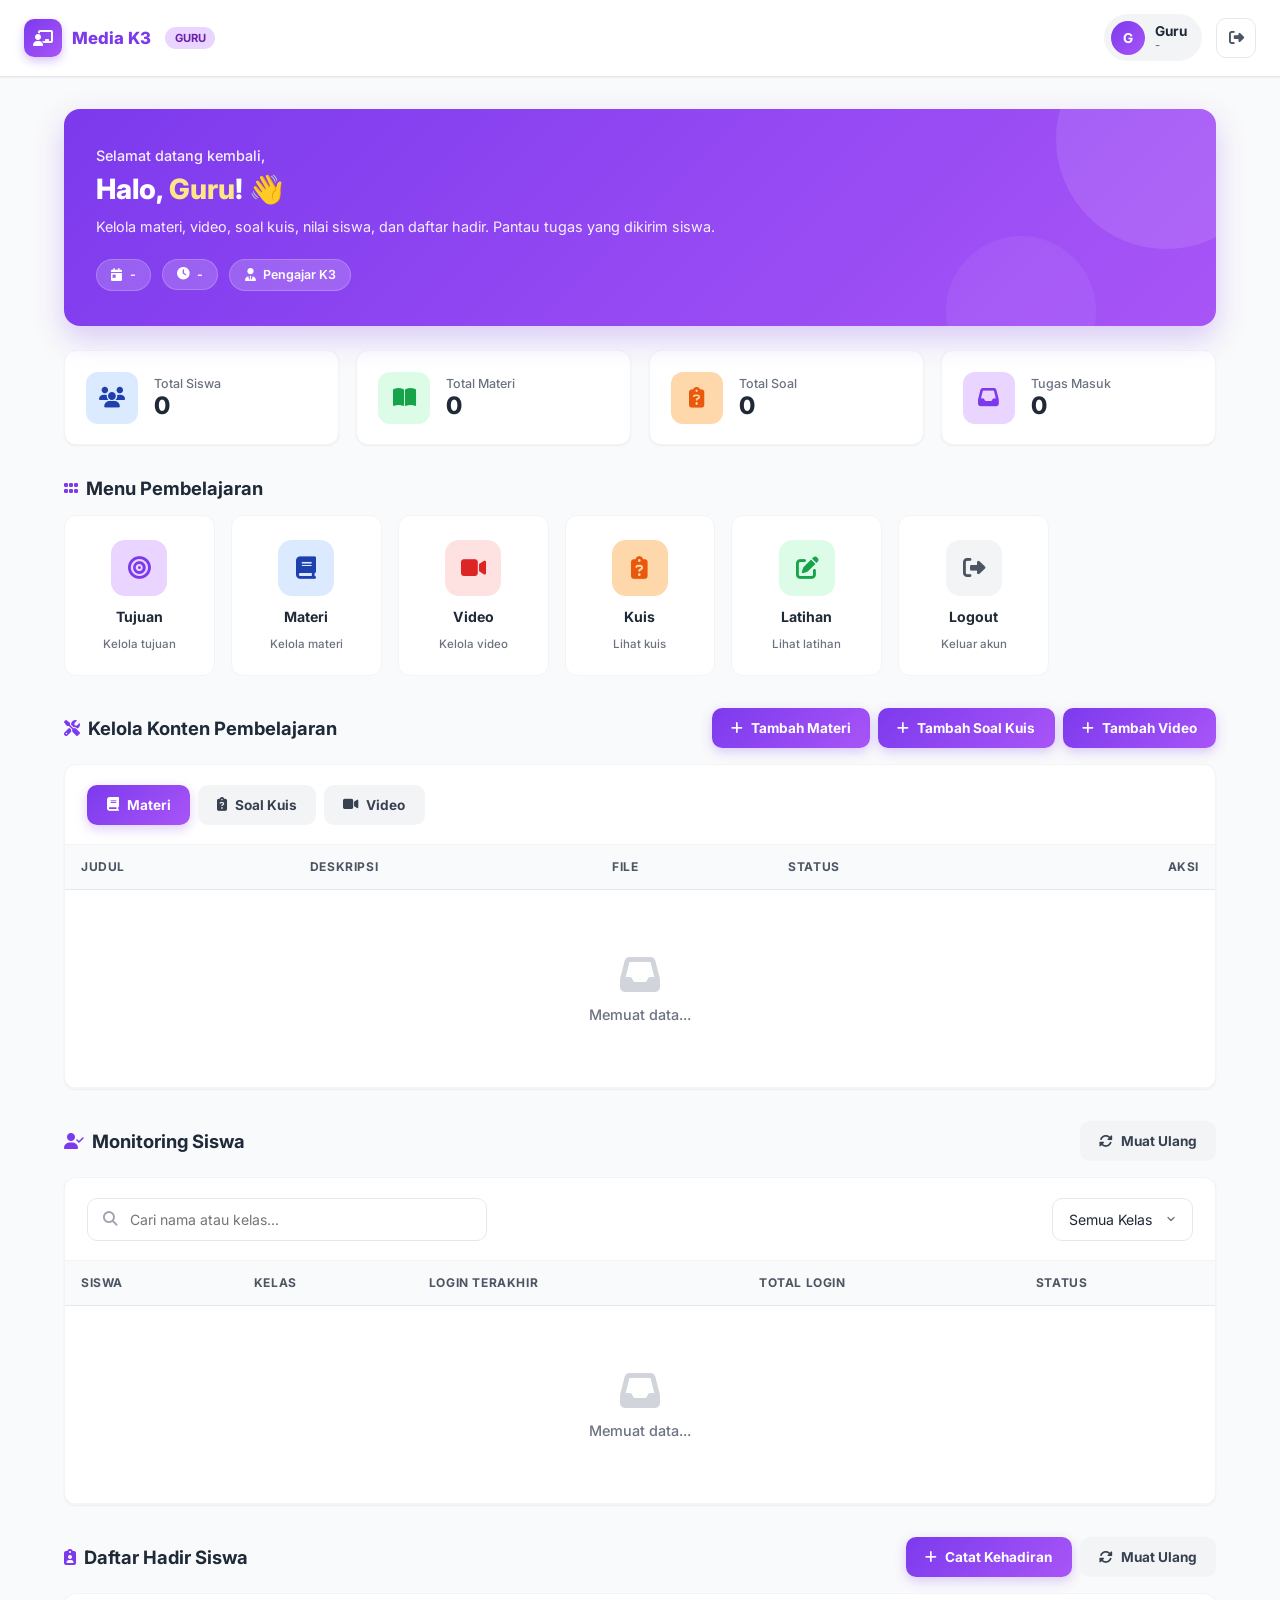
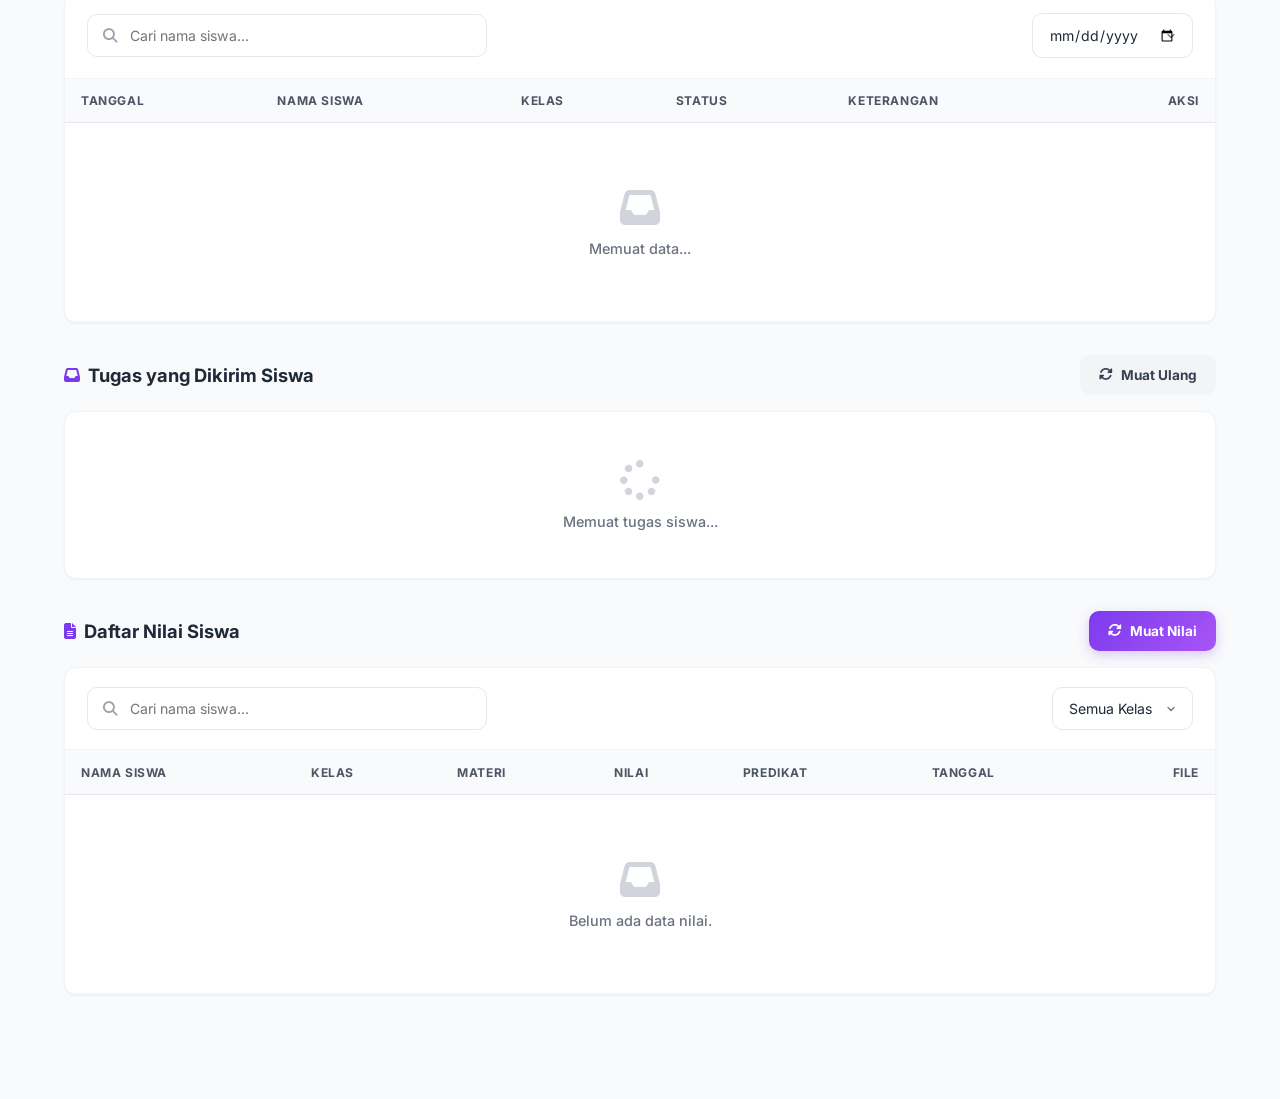
==== commit 5682bd58: "Update dashboard-guru.html" ====
--- a/dashboard-guru.html
+++ b/dashboard-guru.html
@@ -264,8 +264,8 @@
 
     <div id="tab-soal" class="tab-content">
       <div class="table-wrapper"><table class="data-table">
-        <thead><tr><th>Pertanyaan</th><th>Jawaban Benar</th><th>Kesulitan</th><th style="text-align:right;">Aksi</th></tr></thead>
-        <tbody id="tbody-soal"><tr><td colspan="4"><div class="empty-state"><i class="fas fa-inbox"></i><p>Memuat data...</p></div></td></tr></tbody>
+        <thead><tr><th>Pertanyaan</th><th>Jawaban</th><th>Kesulitan</th><th>File</th><th style="text-align:right;">Aksi</th></tr></thead>
+        <tbody id="tbody-soal"><tr><td colspan="5"><div class="empty-state"><i class="fas fa-inbox"></i><p>Memuat data...</p></div></td></tr></tbody>
       </table></div>
     </div>
 
@@ -277,9 +277,6 @@
     </div>
   </div>
 
-  <!-- ============================================================
-       MONITORING SISWA
-       ============================================================ -->
   <div class="section-header">
     <h2><i class="fas fa-user-check"></i> Monitoring Siswa</h2>
     <button class="btn-toolbar ghost" onclick="loadMonitoring()"><i class="fas fa-rotate"></i> Muat Ulang</button>
@@ -296,9 +293,6 @@
     </table></div>
   </section>
 
-  <!-- ============================================================
-       DAFTAR HADIR SISWA (FITUR BARU)
-       ============================================================ -->
   <div class="section-header">
     <h2><i class="fas fa-clipboard-user"></i> Daftar Hadir Siswa</h2>
     <div style="display:flex;gap:.5rem;flex-wrap:wrap;">
@@ -318,9 +312,6 @@
     </table></div>
   </section>
 
-  <!-- ============================================================
-       TUGAS YANG DIKIRIM SISWA (dengan tombol HAPUS)
-       ============================================================ -->
   <div class="section-header">
     <h2><i class="fas fa-inbox"></i> Tugas yang Dikirim Siswa</h2>
     <button class="btn-toolbar ghost" onclick="loadJawaban()"><i class="fas fa-rotate"></i> Muat Ulang</button>
@@ -328,9 +319,6 @@
 
   <div class="data-panel"><div id="jawaban-list"><div class="empty-state"><i class="fas fa-spinner fa-spin"></i><p>Memuat tugas siswa...</p></div></div></div>
 
-  <!-- ============================================================
-       DAFTAR NILAI SISWA (FITUR BARU)
-       ============================================================ -->
   <div class="section-header">
     <h2><i class="fas fa-file-lines"></i> Daftar Nilai Siswa</h2>
     <button class="btn-toolbar primary" onclick="loadDaftarNilai()"><i class="fas fa-rotate"></i> Muat Nilai</button>
@@ -349,7 +337,6 @@
 
 </main>
 
-<!-- MODAL TAMBAH/EDIT KONTEN -->
 <div class="modal-overlay" id="modal-overlay">
   <div class="modal">
     <div class="modal-header">
@@ -366,7 +353,6 @@
   </div>
 </div>
 
-<!-- MODAL KEHADIRAN -->
 <div class="modal-overlay" id="modal-kehadiran">
   <div class="modal">
     <div class="modal-header">
@@ -375,31 +361,17 @@
     </div>
     <form id="form-kehadiran" onsubmit="handleKehadiranSubmit(event)">
       <div class="modal-body">
-        <div class="form-group">
-          <label>Tanggal</label>
-          <input type="date" name="tanggal" id="kehadiran-tanggal" required>
-        </div>
-        <div class="form-group">
-          <label>Nama Siswa</label>
-          <input type="text" name="nama_siswa" placeholder="Nama lengkap siswa" required>
-        </div>
-        <div class="form-group">
-          <label>Kelas</label>
+        <div class="form-group"><label>Tanggal</label><input type="date" name="tanggal" id="kehadiran-tanggal" required></div>
+        <div class="form-group"><label>Nama Siswa</label><input type="text" name="nama_siswa" placeholder="Nama lengkap siswa" required></div>
+        <div class="form-group"><label>Kelas</label>
           <select name="kelas" required>
             <option value="">-- Pilih Kelas --</option>
-            <option value="X TP 1">X TP 1</option>
-            <option value="X TP 2">X TP 2</option>
-            <option value="X TP 3">X TP 3</option>
-            <option value="XI TP 1">XI TP 1</option>
-            <option value="XI TP 2">XI TP 2</option>
-            <option value="XI TP 3">XI TP 3</option>
-            <option value="XII TP 1">XII TP 1</option>
-            <option value="XII TP 2">XII TP 2</option>
-            <option value="XII TP 3">XII TP 3</option>
+            <option value="TP 1">TP 1</option>
+            <option value="TP 2">TP 2</option>
+            <option value="TP 3">TP 3</option>
           </select>
         </div>
-        <div class="form-group">
-          <label>Status</label>
+        <div class="form-group"><label>Status</label>
           <select name="status" required>
             <option value="hadir">Hadir</option>
             <option value="sakit">Sakit</option>
@@ -407,10 +379,7 @@
             <option value="alpha">Alpha (Tanpa Keterangan)</option>
           </select>
         </div>
-        <div class="form-group">
-          <label>Keterangan (opsional)</label>
-          <textarea name="keterangan" placeholder="Contoh: Sakit demam" style="min-height:70px;"></textarea>
-        </div>
+        <div class="form-group"><label>Keterangan (opsional)</label><textarea name="keterangan" placeholder="Contoh: Sakit demam" style="min-height:70px;"></textarea></div>
       </div>
       <div class="modal-footer">
         <button type="button" class="btn-toolbar ghost" onclick="document.getElementById('modal-kehadiran').classList.remove('show')">Batal</button>
@@ -428,17 +397,19 @@
 const SUPABASE_ANON_KEY = 'sb_publishable_ogAtXLGklIivo88I41J8ZA_9CWzS8D3';
 const supabaseClient = window.supabase.createClient(SUPABASE_URL, SUPABASE_ANON_KEY);
 const BUCKET_MATERI = 'materi-k3';
+const BUCKET_SOAL = 'soal-kuis';
 const MAX_SIZE = 20 * 1024 * 1024;
 const ALLOWED_EXT = ['jpg','jpeg','png','gif','webp','pdf','doc','docx','xls','xlsx','ppt','pptx','txt','zip','rar'];
+const ALLOWED_SOAL_EXT = ['jpg','jpeg','png','gif','webp','pdf','doc','docx','txt'];
 
 let currentGuru = null;
 let currentModalType = null;
 let semuaJawaban = [];
 let selectedMateriFile = null;
+let selectedSoalFile = null;
 let semuaKehadiran = [];
 let semuaNilai = [];
 
-// ============ HELPERS ============
 function showToast(message, type = 'info') {
   const toast = document.getElementById('toast');
   const msg = document.getElementById('toast-message');
@@ -496,7 +467,6 @@
   window.location.href = 'index.html';
 }
 
-// ============ STATISTIK ============
 async function loadStatistik() {
   try {
     const [siswa, materi, kuis, tugas] = await Promise.all([
@@ -512,7 +482,6 @@
   } catch (err) { console.error('Gagal load statistik:', err); }
 }
 
-// ============ TAB KONTEN ============
 function switchTab(tab) {
   document.querySelectorAll('.tab-content').forEach(el => el.classList.remove('active'));
   document.getElementById('tab-' + tab).classList.add('active');
@@ -525,7 +494,7 @@
 async function loadKonten(type) {
   const tbody = document.getElementById('tbody-' + type);
   if (!tbody) return;
-  const colCount = type === 'materi' ? 5 : 4;
+  const colCount = type === 'materi' ? 5 : (type === 'soal' ? 5 : 4);
   tbody.innerHTML = `<tr><td colspan="${colCount}"><div class="empty-state"><i class="fas fa-spinner fa-spin"></i><p>Memuat data...</p></div></td></tr>`;
   try {
     const { data, error } = await supabaseClient.from(type).select('*').order('created_at', { ascending: false });
@@ -549,9 +518,10 @@
     } else if (type === 'soal') {
       tbody.innerHTML = data.map(s => `
         <tr>
-          <td>${escapeHtml((s.pertanyaan || '-').substring(0, 70))}...</td>
+          <td>${escapeHtml((s.pertanyaan || '-').substring(0, 60))}...</td>
           <td><strong style="color:var(--success);">${s.jawaban_benar || '-'}</strong></td>
           <td><span class="badge ${s.kesulitan || 'sedang'}">${s.kesulitan || 'sedang'}</span></td>
+          <td>${s.file_url ? `<a href="${escapeHtml(s.file_url)}" target="_blank" class="btn-row-action" title="Download"><i class="fas ${getFileIcon(s.file_name)}"></i></a>` : '<span style="color:#9ca3af;font-size:.78rem;">-</span>'}</td>
           <td style="text-align:right;">
             <button class="btn-row-action" onclick="editItem('soal', '${s.id}')"><i class="fas fa-pen"></i></button>
             <button class="btn-row-action danger" onclick="hapusItem('soal', '${s.id}')"><i class="fas fa-trash"></i></button>
@@ -574,7 +544,6 @@
   }
 }
 
-// ============ MONITORING SISWA ============
 async function loadMonitoring() {
   const tbody = document.getElementById('tbody-monitoring');
   tbody.innerHTML = '<tr><td colspan="5"><div class="empty-state"><i class="fas fa-spinner fa-spin"></i><p>Memuat data...</p></div></td></tr>';
@@ -629,7 +598,6 @@
   }
 }
 
-// ============ DAFTAR HADIR ============
 function openModalKehadiran() {
   document.getElementById('kehadiran-tanggal').value = new Date().toISOString().split('T')[0];
   document.getElementById('modal-kehadiran').classList.add('show');
@@ -717,7 +685,6 @@
   }
 }
 
-// ============ TUGAS MASUK (dengan hapus) ============
 async function loadJawaban() {
   const container = document.getElementById('jawaban-list');
   container.innerHTML = '<div class="empty-state"><i class="fas fa-spinner fa-spin"></i><p>Memuat tugas siswa...</p></div>';
@@ -829,7 +796,6 @@
   } catch (err) { showToast('Gagal simpan: ' + err.message, 'error'); }
 }
 
-// ============ DAFTAR NILAI SISWA ============
 async function loadDaftarNilai() {
   const tbody = document.getElementById('tbody-nilai');
   tbody.innerHTML = '<tr><td colspan="7"><div class="empty-state"><i class="fas fa-spinner fa-spin"></i><p>Memuat data...</p></div></td></tr>';
@@ -889,10 +855,10 @@
   }
 }
 
-// ============ MODAL KONTEN ============
 function openModal(type, data = null) {
   currentModalType = type;
   selectedMateriFile = null;
+  selectedSoalFile = null;
   const title = document.getElementById('modal-title');
   const body = document.getElementById('modal-body');
   const isEdit = !!data;
@@ -922,13 +888,29 @@
     setupMateriFileDrop();
   } else if (type === 'soal') {
     body.innerHTML = `
-      <div class="form-group"><label>Pertanyaan</label><textarea name="pertanyaan" required>${escapeHtml(data?.pertanyaan || '')}</textarea></div>
+      <div class="form-group"><label>Pertanyaan (teks)</label><textarea name="pertanyaan" required>${escapeHtml(data?.pertanyaan || '')}</textarea></div>
       <div class="form-row-2"><div class="form-group"><label>Pilihan A</label><input type="text" name="pilihan_a" value="${escapeHtml(data?.pilihan_a || '')}" required></div><div class="form-group"><label>Pilihan B</label><input type="text" name="pilihan_b" value="${escapeHtml(data?.pilihan_b || '')}" required></div></div>
       <div class="form-row-2"><div class="form-group"><label>Pilihan C</label><input type="text" name="pilihan_c" value="${escapeHtml(data?.pilihan_c || '')}" required></div><div class="form-group"><label>Pilihan D</label><input type="text" name="pilihan_d" value="${escapeHtml(data?.pilihan_d || '')}" required></div></div>
       <div class="form-row-2">
         <div class="form-group"><label>Jawaban Benar</label><select name="jawaban_benar"><option value="A" ${data?.jawaban_benar === 'A' ? 'selected' : ''}>A</option><option value="B" ${data?.jawaban_benar === 'B' ? 'selected' : ''}>B</option><option value="C" ${data?.jawaban_benar === 'C' ? 'selected' : ''}>C</option><option value="D" ${data?.jawaban_benar === 'D' ? 'selected' : ''}>D</option></select></div>
         <div class="form-group"><label>Kesulitan</label><select name="kesulitan"><option value="mudah" ${data?.kesulitan === 'mudah' ? 'selected' : ''}>Mudah</option><option value="sedang" ${data?.kesulitan === 'sedang' ? 'selected' : ''}>Sedang</option><option value="sulit" ${data?.kesulitan === 'sulit' ? 'selected' : ''}>Sulit</option></select></div>
+      </div>
+      <div class="form-group">
+        <label>Upload File Soal (opsional — JPG/PDF/Word, maks 20MB)</label>
+        <div class="file-drop" id="soalFileDrop">
+          <i class="fas fa-cloud-upload-alt"></i>
+          <div class="file-label">${data?.file_name ? '✓ ' + escapeHtml(data.file_name) : 'Klik atau seret file ke sini'}</div>
+          <div class="file-hint">JPG, PNG, PDF, Word (maks. 20 MB)</div>
+        </div>
+        <input type="file" id="soalFileInput" style="display:none;" accept=".jpg,.jpeg,.png,.gif,.webp,.pdf,.doc,.docx,.txt">
+        <div class="file-preview" id="soalFilePreview">
+          <div class="f-icon" id="soalFIcon"><i class="fas fa-file"></i></div>
+          <span class="f-name" id="soalFName"></span>
+          <span class="f-size" id="soalFSize"></span>
+          <button type="button" class="f-remove" id="soalFRemove"><i class="fas fa-times"></i></button>
+        </div>
       </div>`;
+    setupSoalFileDrop();
   } else if (type === 'video') {
     body.innerHTML = `
       <div class="form-group"><label>Judul Video</label><input type="text" name="judul" value="${escapeHtml(data?.judul || '')}" required></div>
@@ -952,6 +934,7 @@
   const fSize = document.getElementById('materiFSize');
   const fRemove = document.getElementById('materiFRemove');
 
+  if (!drop) return;
   drop.addEventListener('click', () => input.click());
   drop.addEventListener('dragover', e => { e.preventDefault(); drop.classList.add('dragover'); });
   drop.addEventListener('dragleave', () => drop.classList.remove('dragover'));
@@ -985,6 +968,49 @@
   }
 }
 
+function setupSoalFileDrop() {
+  const drop = document.getElementById('soalFileDrop');
+  const input = document.getElementById('soalFileInput');
+  const preview = document.getElementById('soalFilePreview');
+  const fIcon = document.getElementById('soalFIcon');
+  const fName = document.getElementById('soalFName');
+  const fSize = document.getElementById('soalFSize');
+  const fRemove = document.getElementById('soalFRemove');
+
+  if (!drop) return;
+  drop.addEventListener('click', () => input.click());
+  drop.addEventListener('dragover', e => { e.preventDefault(); drop.classList.add('dragover'); });
+  drop.addEventListener('dragleave', () => drop.classList.remove('dragover'));
+  drop.addEventListener('drop', e => {
+    e.preventDefault(); drop.classList.remove('dragover');
+    if (e.dataTransfer.files.length) { input.files = e.dataTransfer.files; input.dispatchEvent(new Event('change')); }
+  });
+  input.addEventListener('change', () => {
+    const file = input.files[0];
+    if (!file) return reset();
+    if (file.size > MAX_SIZE) { showToast('File terlalu besar! Maksimal 20 MB.', 'error'); return reset(); }
+    const ext = file.name.split('.').pop().toLowerCase();
+    if (!ALLOWED_SOAL_EXT.includes(ext)) { showToast('Tipe file tidak diizinkan untuk soal!', 'error'); return reset(); }
+    selectedSoalFile = file;
+    drop.classList.add('has-file');
+    drop.querySelector('.file-label').textContent = '✓ ' + file.name;
+    drop.querySelector('.file-hint').textContent = 'Klik untuk ganti file';
+    fIcon.innerHTML = `<i class="fas ${getFileIcon(file.name)}"></i>`;
+    fName.textContent = file.name;
+    fSize.textContent = formatSize(file.size);
+    preview.classList.add('show');
+  });
+  fRemove.addEventListener('click', e => { e.stopPropagation(); reset(); });
+
+  function reset() {
+    input.value = ''; selectedSoalFile = null;
+    drop.classList.remove('has-file');
+    drop.querySelector('.file-label').textContent = 'Klik atau seret file ke sini';
+    drop.querySelector('.file-hint').textContent = 'JPG, PNG, PDF, Word (maks. 20 MB)';
+    preview.classList.remove('show');
+  }
+}
+
 async function uploadMateriFile(file) {
   const ext = file.name.split('.').pop().toLowerCase();
   const fileName = `${Date.now()}_${Math.random().toString(36).substring(2, 8)}.${ext}`;
@@ -995,11 +1021,22 @@
   return { url: urlData.publicUrl, name: file.name, size: file.size, type: ext };
 }
 
+async function uploadSoalFile(file) {
+  const ext = file.name.split('.').pop().toLowerCase();
+  const fileName = `${Date.now()}_${Math.random().toString(36).substring(2, 8)}.${ext}`;
+  const filePath = `soal/${fileName}`;
+  const { error: uploadError } = await supabaseClient.storage.from(BUCKET_SOAL).upload(filePath, file, { cacheControl: '3600', upsert: false });
+  if (uploadError) throw uploadError;
+  const { data: urlData } = supabaseClient.storage.from(BUCKET_SOAL).getPublicUrl(filePath);
+  return { url: urlData.publicUrl, name: file.name, size: file.size, type: ext };
+}
+
 function closeModal() {
   document.getElementById('modal-overlay').classList.remove('show');
   document.getElementById('modal-form').reset();
   currentModalType = null;
   selectedMateriFile = null;
+  selectedSoalFile = null;
 }
 
 async function handleModalSubmit(e) {
@@ -1029,6 +1066,18 @@
         data.file_name = oldFileName;
         data.file_type = oldFileType;
       }
+    } else if (currentModalType === 'soal') {
+      if (selectedSoalFile) {
+        const fileInfo = await uploadSoalFile(selectedSoalFile);
+        data.file_url = fileInfo.url;
+        data.file_name = fileInfo.name;
+        data.file_type = fileInfo.type;
+        data.file_size = fileInfo.size;
+      } else if (editId && oldFileUrl) {
+        data.file_url = oldFileUrl;
+        data.file_name = oldFileName;
+        data.file_type = oldFileType;
+      }
     }
 
     let result;
@@ -1072,7 +1121,6 @@
 function openZoom(url) { document.getElementById('zoomImg').src = url; document.getElementById('zoomModal').classList.add('show'); }
 function closeZoom() { document.getElementById('zoomModal').classList.remove('show'); }
 
-// ============ INIT ============
 document.addEventListener('DOMContentLoaded', async () => {
   currentGuru = cekSession();
   if (!currentGuru) return;
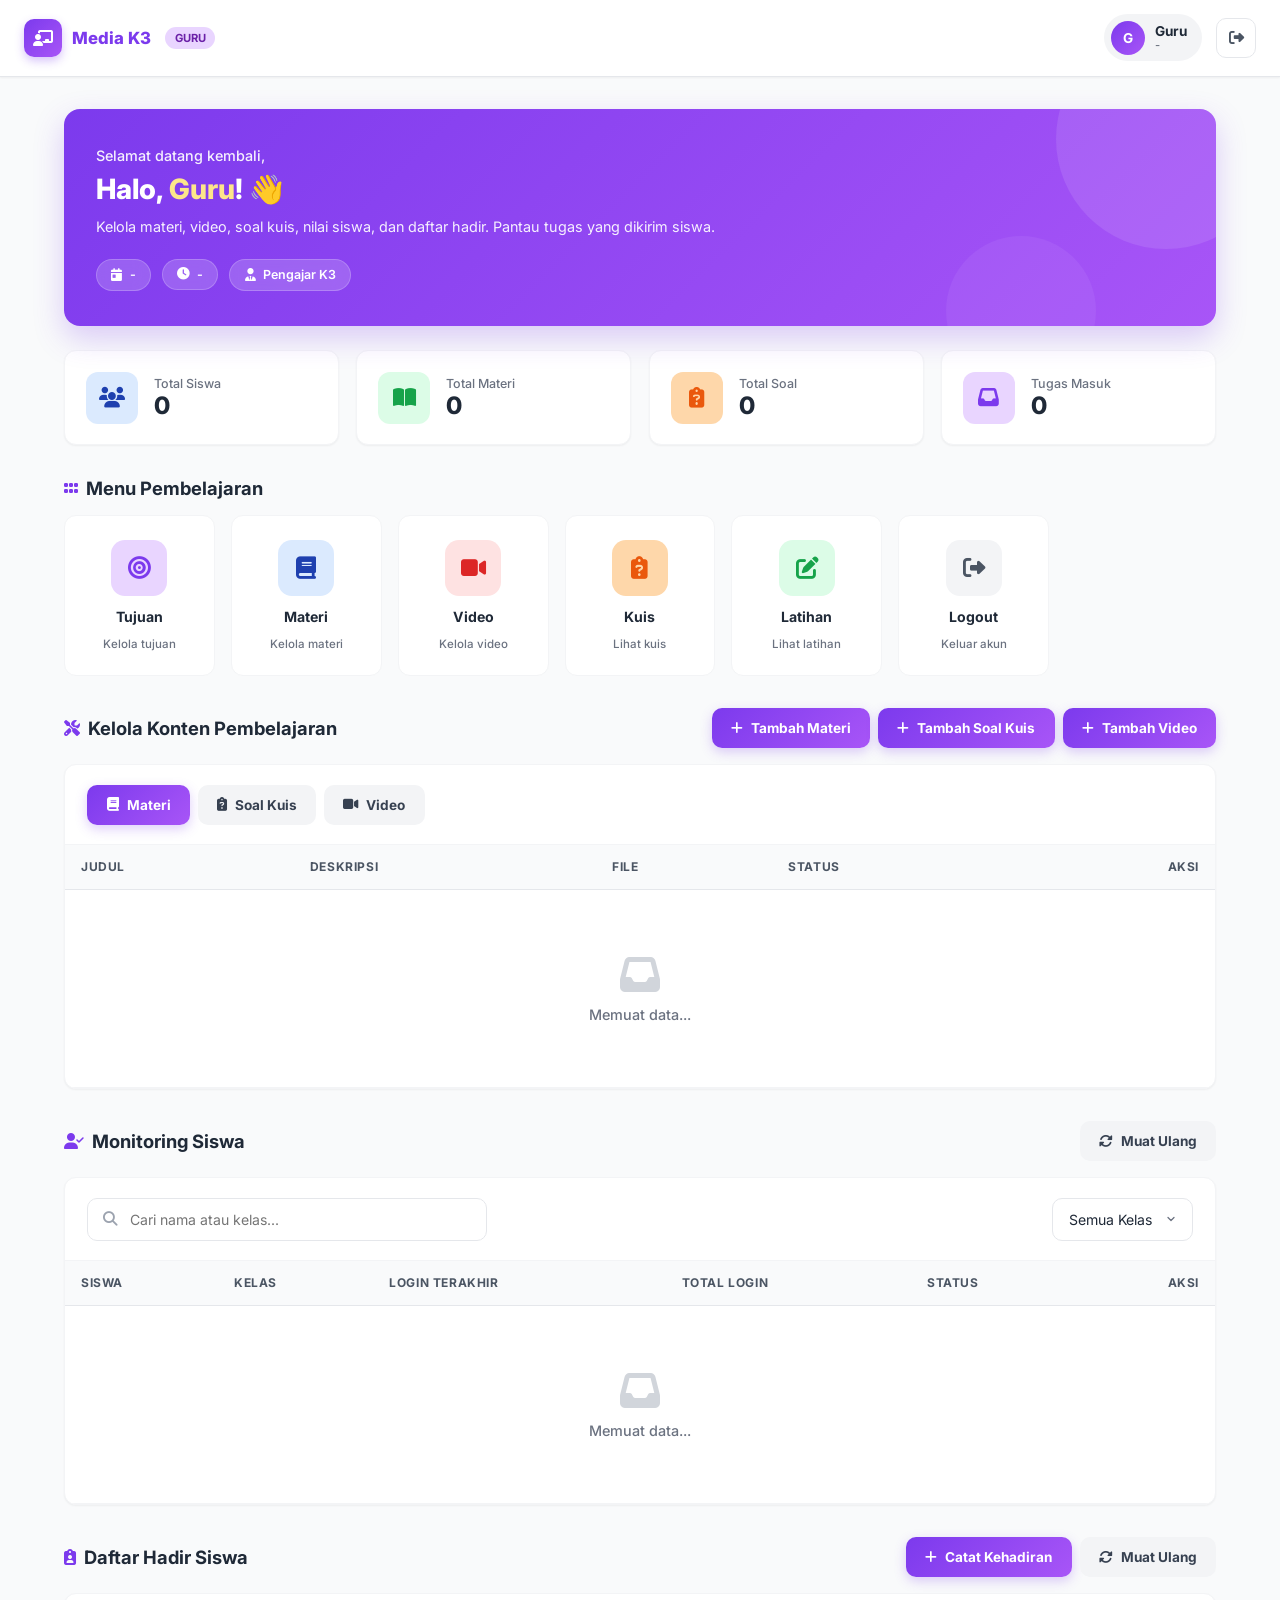
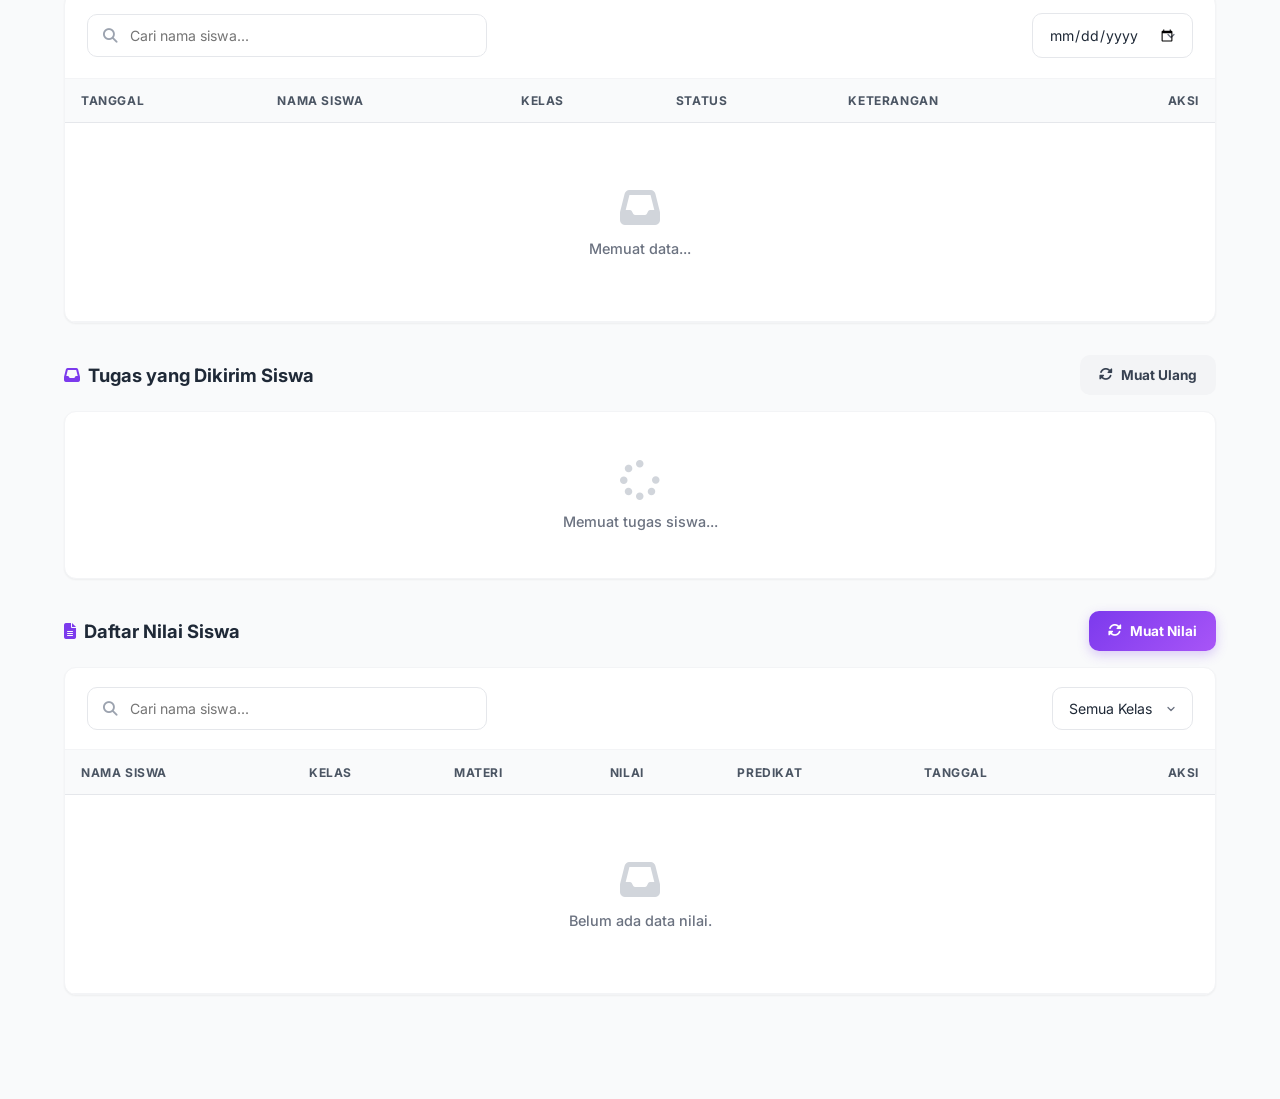
==== commit 1b93df2e: "Update dashboard-guru.html" ====
--- a/dashboard-guru.html
+++ b/dashboard-guru.html
@@ -226,10 +226,7 @@
 
   <div class="section-header"><h2><i class="fas fa-grip"></i> Menu Pembelajaran</h2></div>
   <section class="menu-grid">
-    <a href="tujuan.html" class="menu-item">
-      <div class="menu-icon purple"><i class="fas fa-bullseye"></i></div>
-      <div class="menu-label">Tujuan</div><div class="menu-desc">Kelola tujuan</div>
-    </a>
+    <a href="tujuan.html" class="menu-item"><div class="menu-icon purple"><i class="fas fa-bullseye"></i></div><div class="menu-label">Tujuan</div><div class="menu-desc">Kelola tujuan</div></a>
     <a href="materi.html" class="menu-item"><div class="menu-icon blue"><i class="fas fa-book"></i></div><div class="menu-label">Materi</div><div class="menu-desc">Kelola materi</div></a>
     <a href="video.html" class="menu-item"><div class="menu-icon red"><i class="fas fa-video"></i></div><div class="menu-label">Video</div><div class="menu-desc">Kelola video</div></a>
     <a href="kuis.html" class="menu-item"><div class="menu-icon orange"><i class="fas fa-clipboard-question"></i></div><div class="menu-label">Kuis</div><div class="menu-desc">Lihat kuis</div></a>
@@ -288,8 +285,8 @@
       <select class="filter-select" id="filter-monitoring-kelas"><option value="">Semua Kelas</option></select>
     </div>
     <div class="table-wrapper"><table class="data-table">
-      <thead><tr><th>Siswa</th><th>Kelas</th><th>Login Terakhir</th><th>Total Login</th><th>Status</th></tr></thead>
-      <tbody id="tbody-monitoring"><tr><td colspan="5"><div class="empty-state"><i class="fas fa-inbox"></i><p>Memuat data...</p></div></td></tr></tbody>
+      <thead><tr><th>Siswa</th><th>Kelas</th><th>Login Terakhir</th><th>Total Login</th><th>Status</th><th style="text-align:right;">Aksi</th></tr></thead>
+      <tbody id="tbody-monitoring"><tr><td colspan="6"><div class="empty-state"><i class="fas fa-inbox"></i><p>Memuat data...</p></div></td></tr></tbody>
     </table></div>
   </section>
 
@@ -330,7 +327,7 @@
       <select class="filter-select" id="filter-nilai-kelas"><option value="">Semua Kelas</option></select>
     </div>
     <div class="table-wrapper"><table class="data-table">
-      <thead><tr><th>Nama Siswa</th><th>Kelas</th><th>Materi</th><th>Nilai</th><th>Predikat</th><th>Tanggal</th><th style="text-align:right;">File</th></tr></thead>
+      <thead><tr><th>Nama Siswa</th><th>Kelas</th><th>Materi</th><th>Nilai</th><th>Predikat</th><th>Tanggal</th><th style="text-align:right;">Aksi</th></tr></thead>
       <tbody id="tbody-nilai"><tr><td colspan="7"><div class="empty-state"><i class="fas fa-inbox"></i><p>Belum ada data nilai.</p></div></td></tr></tbody>
     </table></div>
   </section>
@@ -356,8 +353,8 @@
 <div class="modal-overlay" id="modal-kehadiran">
   <div class="modal">
     <div class="modal-header">
-      <h3><i class="fas fa-clipboard-user"></i> Catat Kehadiran</h3>
-      <button class="modal-close" onclick="document.getElementById('modal-kehadiran').classList.remove('show')"><i class="fas fa-times"></i></button>
+      <h3 id="kehadiran-modal-title"><i class="fas fa-clipboard-user"></i> Catat Kehadiran</h3>
+      <button class="modal-close" onclick="closeModalKehadiran()"><i class="fas fa-times"></i></button>
     </div>
     <form id="form-kehadiran" onsubmit="handleKehadiranSubmit(event)">
       <div class="modal-body">
@@ -382,7 +379,7 @@
         <div class="form-group"><label>Keterangan (opsional)</label><textarea name="keterangan" placeholder="Contoh: Sakit demam" style="min-height:70px;"></textarea></div>
       </div>
       <div class="modal-footer">
-        <button type="button" class="btn-toolbar ghost" onclick="document.getElementById('modal-kehadiran').classList.remove('show')">Batal</button>
+        <button type="button" class="btn-toolbar ghost" onclick="closeModalKehadiran()">Batal</button>
         <button type="submit" class="btn-toolbar primary"><i class="fas fa-save"></i> Simpan Kehadiran</button>
       </div>
     </form>
@@ -511,8 +508,8 @@
           <td>${m.file_url ? `<a href="${escapeHtml(m.file_url)}" target="_blank" class="btn-row-action" title="Download"><i class="fas ${getFileIcon(m.file_name)}"></i></a>` : '<span style="color:#9ca3af;font-size:.78rem;">-</span>'}</td>
           <td><span class="badge ${m.status === 'aktif' ? 'aktif' : 'draft'}">${m.status || 'draft'}</span></td>
           <td style="text-align:right;">
-            <button class="btn-row-action" onclick="editItem('materi', '${m.id}')"><i class="fas fa-pen"></i></button>
-            <button class="btn-row-action danger" onclick="hapusItem('materi', '${m.id}')"><i class="fas fa-trash"></i></button>
+            <button class="btn-row-action" onclick="editItem('materi', '${m.id}')" title="Edit"><i class="fas fa-pen"></i></button>
+            <button class="btn-row-action danger" onclick="hapusItem('materi', '${m.id}')" title="Hapus"><i class="fas fa-trash"></i></button>
           </td>
         </tr>`).join('');
     } else if (type === 'soal') {
@@ -523,8 +520,8 @@
           <td><span class="badge ${s.kesulitan || 'sedang'}">${s.kesulitan || 'sedang'}</span></td>
           <td>${s.file_url ? `<a href="${escapeHtml(s.file_url)}" target="_blank" class="btn-row-action" title="Download"><i class="fas ${getFileIcon(s.file_name)}"></i></a>` : '<span style="color:#9ca3af;font-size:.78rem;">-</span>'}</td>
           <td style="text-align:right;">
-            <button class="btn-row-action" onclick="editItem('soal', '${s.id}')"><i class="fas fa-pen"></i></button>
-            <button class="btn-row-action danger" onclick="hapusItem('soal', '${s.id}')"><i class="fas fa-trash"></i></button>
+            <button class="btn-row-action" onclick="editItem('soal', '${s.id}')" title="Edit"><i class="fas fa-pen"></i></button>
+            <button class="btn-row-action danger" onclick="hapusItem('soal', '${s.id}')" title="Hapus"><i class="fas fa-trash"></i></button>
           </td>
         </tr>`).join('');
     } else if (type === 'video') {
@@ -534,8 +531,8 @@
           <td><a href="${escapeHtml(v.url)}" target="_blank" style="color:var(--primary);">${escapeHtml((v.url || '-').substring(0, 40))}...</a></td>
           <td>${escapeHtml(v.durasi || '-')}</td>
           <td style="text-align:right;">
-            <button class="btn-row-action" onclick="editItem('video', '${v.id}')"><i class="fas fa-pen"></i></button>
-            <button class="btn-row-action danger" onclick="hapusItem('video', '${v.id}')"><i class="fas fa-trash"></i></button>
+            <button class="btn-row-action" onclick="editItem('video', '${v.id}')" title="Edit"><i class="fas fa-pen"></i></button>
+            <button class="btn-row-action danger" onclick="hapusItem('video', '${v.id}')" title="Hapus"><i class="fas fa-trash"></i></button>
           </td>
         </tr>`).join('');
     }
@@ -546,12 +543,12 @@
 
 async function loadMonitoring() {
   const tbody = document.getElementById('tbody-monitoring');
-  tbody.innerHTML = '<tr><td colspan="5"><div class="empty-state"><i class="fas fa-spinner fa-spin"></i><p>Memuat data...</p></div></td></tr>';
+  tbody.innerHTML = '<tr><td colspan="6"><div class="empty-state"><i class="fas fa-spinner fa-spin"></i><p>Memuat data...</p></div></td></tr>';
   try {
     const { data, error } = await supabaseClient.from('profiles').select('*').order('last_sign_in_at', { ascending: false, nullsFirst: false });
     if (error) throw error;
     if (!data || data.length === 0) {
-      tbody.innerHTML = '<tr><td colspan="5"><div class="empty-state"><i class="fas fa-inbox"></i><p>Belum ada siswa terdaftar.</p></div></td></tr>';
+      tbody.innerHTML = '<tr><td colspan="6"><div class="empty-state"><i class="fas fa-inbox"></i><p>Belum ada siswa terdaftar.</p></div></td></tr>';
       return;
     }
     const siswaOnly = data.filter(s => !s.role || s.role === 'siswa');
@@ -563,7 +560,7 @@
 
     const render = list => {
       if (list.length === 0) {
-        tbody.innerHTML = '<tr><td colspan="5"><div class="empty-state"><i class="fas fa-inbox"></i><p>Tidak ada data yang cocok.</p></div></td></tr>';
+        tbody.innerHTML = '<tr><td colspan="6"><div class="empty-state"><i class="fas fa-inbox"></i><p>Tidak ada data yang cocok.</p></div></td></tr>';
         return;
       }
       tbody.innerHTML = list.map(s => `
@@ -581,6 +578,10 @@
           <td>${s.last_sign_in_at ? new Date(s.last_sign_in_at).toLocaleString('id-ID') : '-'}</td>
           <td><strong>${s.login_count || 0}x</strong></td>
           <td><span class="badge aktif">Aktif</span></td>
+          <td style="text-align:right;">
+            <button class="btn-row-action" onclick="editMonitoring('${s.id}')" title="Edit Data Siswa"><i class="fas fa-pen"></i></button>
+            <button class="btn-row-action danger" onclick="hapusMonitoring('${s.id}')" title="Hapus Siswa"><i class="fas fa-trash"></i></button>
+          </td>
         </tr>`).join('');
     };
     render(displayData);
@@ -594,25 +595,79 @@
     filterInput.addEventListener('input', applyFilter);
     filterKelasEl.addEventListener('change', applyFilter);
   } catch (err) {
-    tbody.innerHTML = `<tr><td colspan="5"><div class="empty-state"><i class="fas fa-exclamation-triangle"></i><p>Gagal memuat: ${escapeHtml(err.message)}</p></div></td></tr>`;
+    tbody.innerHTML = `<tr><td colspan="6"><div class="empty-state"><i class="fas fa-exclamation-triangle"></i><p>Gagal memuat: ${escapeHtml(err.message)}</p></div></td></tr>`;
+  }
+}
+
+async function editMonitoring(id) {
+  const { data, error } = await supabaseClient.from('profiles').select('*').eq('id', id).single();
+  if (error || !data) { showToast('Gagal memuat data siswa', 'error'); return; }
+
+  const namaBaru = prompt('Nama lengkap siswa:', data.full_name || '');
+  if (namaBaru === null) return;
+  if (!namaBaru.trim()) { showToast('Nama tidak boleh kosong', 'error'); return; }
+
+  const kelasBaru = prompt('Kelas (TP 1 / TP 2 / TP 3):', data.kelas || 'TP 1');
+  if (kelasBaru === null) return;
+  const kelasValid = ['TP 1', 'TP 2', 'TP 3'];
+  if (!kelasValid.includes(kelasBaru.trim())) { showToast('Kelas harus TP 1, TP 2, atau TP 3', 'error'); return; }
+
+  try {
+    const { error: updErr } = await supabaseClient.from('profiles')
+      .update({ full_name: namaBaru.trim(), kelas: kelasBaru.trim() })
+      .eq('id', id);
+    if (updErr) throw updErr;
+    showToast('Data siswa berhasil diupdate! ✅', 'success');
+    loadMonitoring();
+  } catch (err) {
+    showToast('Gagal update: ' + err.message, 'error');
+  }
+}
+
+async function hapusMonitoring(id) {
+  if (!confirm('Yakin ingin menghapus siswa ini dari daftar monitoring? (Data login tetap ada di database)')) return;
+  try {
+    const { error } = await supabaseClient.from('profiles').delete().eq('id', id);
+    if (error) throw error;
+    showToast('Siswa berhasil dihapus dari monitoring! 🗑️', 'success');
+    loadMonitoring();
+    loadStatistik();
+  } catch (err) {
+    showToast('Gagal menghapus: ' + err.message, 'error');
   }
 }
 
 function openModalKehadiran() {
   document.getElementById('kehadiran-tanggal').value = new Date().toISOString().split('T')[0];
+  document.getElementById('kehadiran-modal-title').innerHTML = '<i class="fas fa-clipboard-user"></i> Catat Kehadiran';
+  document.getElementById('form-kehadiran').reset();
+  delete document.getElementById('form-kehadiran').dataset.editId;
   document.getElementById('modal-kehadiran').classList.add('show');
+}
+
+function closeModalKehadiran() {
+  document.getElementById('modal-kehadiran').classList.remove('show');
+  document.getElementById('form-kehadiran').reset();
+  delete document.getElementById('form-kehadiran').dataset.editId;
 }
 
 async function handleKehadiranSubmit(e) {
   e.preventDefault();
   const form = e.target;
   const data = Object.fromEntries(new FormData(form));
-  try {
-    const { error } = await supabaseClient.from('kehadiran').insert([data]);
-    if (error) throw error;
-    showToast('Kehadiran berhasil dicatat! ✅', 'success');
-    form.reset();
-    document.getElementById('modal-kehadiran').classList.remove('show');
+  const editId = form.dataset.editId;
+
+  try {
+    if (editId) {
+      const { error } = await supabaseClient.from('kehadiran').update(data).eq('id', editId);
+      if (error) throw error;
+      showToast('Kehadiran berhasil diupdate! ✅', 'success');
+    } else {
+      const { error } = await supabaseClient.from('kehadiran').insert([data]);
+      if (error) throw error;
+      showToast('Kehadiran berhasil dicatat! ✅', 'success');
+    }
+    closeModalKehadiran();
     loadKehadiran();
   } catch (err) {
     showToast('Gagal menyimpan: ' + err.message, 'error');
@@ -648,7 +703,8 @@
             <td><span class="badge ${statusBadge}">${escapeHtml(k.status || '-')}</span></td>
             <td>${escapeHtml(k.keterangan || '-')}</td>
             <td style="text-align:right;">
-              <button class="btn-row-action danger" onclick="hapusKehadiran('${k.id}')"><i class="fas fa-trash"></i></button>
+              <button class="btn-row-action" onclick="editKehadiran('${k.id}')" title="Edit"><i class="fas fa-pen"></i></button>
+              <button class="btn-row-action danger" onclick="hapusKehadiran('${k.id}')" title="Hapus"><i class="fas fa-trash"></i></button>
             </td>
           </tr>`;
       }).join('');
@@ -671,6 +727,20 @@
   } catch (err) {
     tbody.innerHTML = `<tr><td colspan="6"><div class="empty-state"><i class="fas fa-exclamation-triangle"></i><p>Gagal memuat: ${escapeHtml(err.message)}</p></div></td></tr>`;
   }
+}
+
+async function editKehadiran(id) {
+  const { data, error } = await supabaseClient.from('kehadiran').select('*').eq('id', id).single();
+  if (error || !data) { showToast('Gagal memuat data', 'error'); return; }
+
+  document.getElementById('kehadiran-modal-title').innerHTML = '<i class="fas fa-pen"></i> Edit Kehadiran';
+  document.getElementById('modal-kehadiran').classList.add('show');
+  document.querySelector('#form-kehadiran [name="tanggal"]').value = data.tanggal || '';
+  document.querySelector('#form-kehadiran [name="nama_siswa"]').value = data.nama_siswa || '';
+  document.querySelector('#form-kehadiran [name="kelas"]').value = data.kelas || 'TP 1';
+  document.querySelector('#form-kehadiran [name="status"]').value = data.status || 'hadir';
+  document.querySelector('#form-kehadiran [name="keterangan"]').value = data.keterangan || '';
+  document.getElementById('form-kehadiran').dataset.editId = id;
 }
 
 async function hapusKehadiran(id) {
@@ -749,6 +819,7 @@
           </div>
           <div style="display:flex;gap:.5rem;align-items:center;">
             ${badge}
+            <button class="btn-row-action" onclick="editJawaban('${j.id}')" title="Edit Jawaban"><i class="fas fa-pen"></i></button>
             <button class="btn-row-action danger" onclick="hapusJawaban('${j.id}')" title="Hapus Jawaban"><i class="fas fa-trash"></i></button>
           </div>
         </div>
@@ -767,6 +838,44 @@
   }).join('');
 }
 
+async function editJawaban(id) {
+  const { data, error } = await supabaseClient.from('jawaban_siswa').select('*').eq('id', id).single();
+  if (error || !data) { showToast('Gagal memuat data', 'error'); return; }
+
+  const judulBaru = prompt('Judul tugas:', data.judul_tugas || '');
+  if (judulBaru === null) return;
+  if (!judulBaru.trim()) { showToast('Judul tidak boleh kosong', 'error'); return; }
+
+  const tipeBaru = prompt('Tipe tugas (tugas/latihan/evaluasi/praktik):', data.tipe || 'tugas');
+  if (tipeBaru === null) return;
+
+  const nilaiBaru = prompt('Nilai (0-100):', data.nilai || 0);
+  if (nilaiBaru === null) return;
+  const n = parseInt(nilaiBaru);
+  if (isNaN(n) || n < 0 || n > 100) { showToast('Nilai harus 0-100', 'error'); return; }
+
+  const komentarBaru = prompt('Komentar guru:', data.komentar_guru || '');
+  if (komentarBaru === null) return;
+
+  try {
+    const { error: updErr } = await supabaseClient.from('jawaban_siswa')
+      .update({
+        judul_tugas: judulBaru.trim(),
+        tipe: tipeBaru.trim(),
+        nilai: n,
+        komentar_guru: komentarBaru,
+        status: 'dinilai'
+      })
+      .eq('id', id);
+    if (updErr) throw updErr;
+    showToast('Jawaban berhasil diupdate! ✅', 'success');
+    loadJawaban();
+    loadDaftarNilai();
+  } catch (err) {
+    showToast('Gagal update: ' + err.message, 'error');
+  }
+}
+
 async function hapusJawaban(id) {
   if (!confirm('Yakin ingin menghapus jawaban siswa ini? Tindakan ini tidak dapat dibatalkan.')) return;
   try {
@@ -775,6 +884,7 @@
     showToast('Jawaban berhasil dihapus! 🗑️', 'success');
     loadJawaban();
     loadStatistik();
+    loadDaftarNilai();
   } catch (err) {
     showToast('Gagal menghapus: ' + err.message, 'error');
   }
@@ -830,7 +940,9 @@
             <td><span class="badge ${p.cls}">${p.label}</span></td>
             <td>${n.created_at ? new Date(n.created_at).toLocaleDateString('id-ID') : '-'}</td>
             <td style="text-align:right;">
-              ${n.file_url ? `<a href="${escapeHtml(n.file_url)}" target="_blank" class="btn-row-action" title="Lihat File"><i class="fas fa-download"></i></a>` : '-'}
+              ${n.file_url ? `<a href="${escapeHtml(n.file_url)}" target="_blank" class="btn-row-action" title="Lihat File"><i class="fas fa-download"></i></a>` : ''}
+              <button class="btn-row-action" onclick="editNilaiDaftar('${n.id}')" title="Edit Nilai"><i class="fas fa-pen"></i></button>
+              <button class="btn-row-action danger" onclick="hapusNilaiDaftar('${n.id}')" title="Hapus"><i class="fas fa-trash"></i></button>
             </td>
           </tr>`;
       }).join('');
@@ -852,6 +964,45 @@
     filterKelasEl.addEventListener('change', applyFilter);
   } catch (err) {
     tbody.innerHTML = `<tr><td colspan="7"><div class="empty-state"><i class="fas fa-exclamation-triangle"></i><p>Gagal memuat: ${escapeHtml(err.message)}</p></div></td></tr>`;
+  }
+}
+
+async function editNilaiDaftar(id) {
+  const { data, error } = await supabaseClient.from('jawaban_siswa').select('*').eq('id', id).single();
+  if (error || !data) { showToast('Gagal memuat data', 'error'); return; }
+
+  const nilaiBaru = prompt('Masukkan nilai baru (0-100):', data.nilai || 0);
+  if (nilaiBaru === null) return;
+  const n = parseInt(nilaiBaru);
+  if (isNaN(n) || n < 0 || n > 100) { showToast('Nilai harus 0-100', 'error'); return; }
+
+  const komentarBaru = prompt('Masukkan komentar:', data.komentar_guru || '');
+  if (komentarBaru === null) return;
+
+  try {
+    const { error: updErr } = await supabaseClient.from('jawaban_siswa')
+      .update({ nilai: n, komentar_guru: komentarBaru })
+      .eq('id', id);
+    if (updErr) throw updErr;
+    showToast('Nilai berhasil diupdate! ✅', 'success');
+    loadDaftarNilai();
+    loadJawaban();
+  } catch (err) {
+    showToast('Gagal update: ' + err.message, 'error');
+  }
+}
+
+async function hapusNilaiDaftar(id) {
+  if (!confirm('Yakin ingin menghapus nilai ini? Tindakan ini tidak dapat dibatalkan.')) return;
+  try {
+    const { error } = await supabaseClient.from('jawaban_siswa').delete().eq('id', id);
+    if (error) throw error;
+    showToast('Nilai berhasil dihapus! 🗑️', 'success');
+    loadDaftarNilai();
+    loadJawaban();
+    loadStatistik();
+  } catch (err) {
+    showToast('Gagal menghapus: ' + err.message, 'error');
   }
 }
 
@@ -1160,14 +1311,21 @@
 window.editItem = editItem;
 window.hapusItem = hapusItem;
 window.loadMonitoring = loadMonitoring;
+window.editMonitoring = editMonitoring;
+window.hapusMonitoring = hapusMonitoring;
 window.loadKehadiran = loadKehadiran;
 window.openModalKehadiran = openModalKehadiran;
+window.closeModalKehadiran = closeModalKehadiran;
 window.handleKehadiranSubmit = handleKehadiranSubmit;
+window.editKehadiran = editKehadiran;
 window.hapusKehadiran = hapusKehadiran;
 window.loadJawaban = loadJawaban;
+window.editJawaban = editJawaban;
 window.hapusJawaban = hapusJawaban;
 window.simpanNilai = simpanNilai;
 window.loadDaftarNilai = loadDaftarNilai;
+window.editNilaiDaftar = editNilaiDaftar;
+window.hapusNilaiDaftar = hapusNilaiDaftar;
 window.openZoom = openZoom;
 window.closeZoom = closeZoom;
 window.logout = logout;
